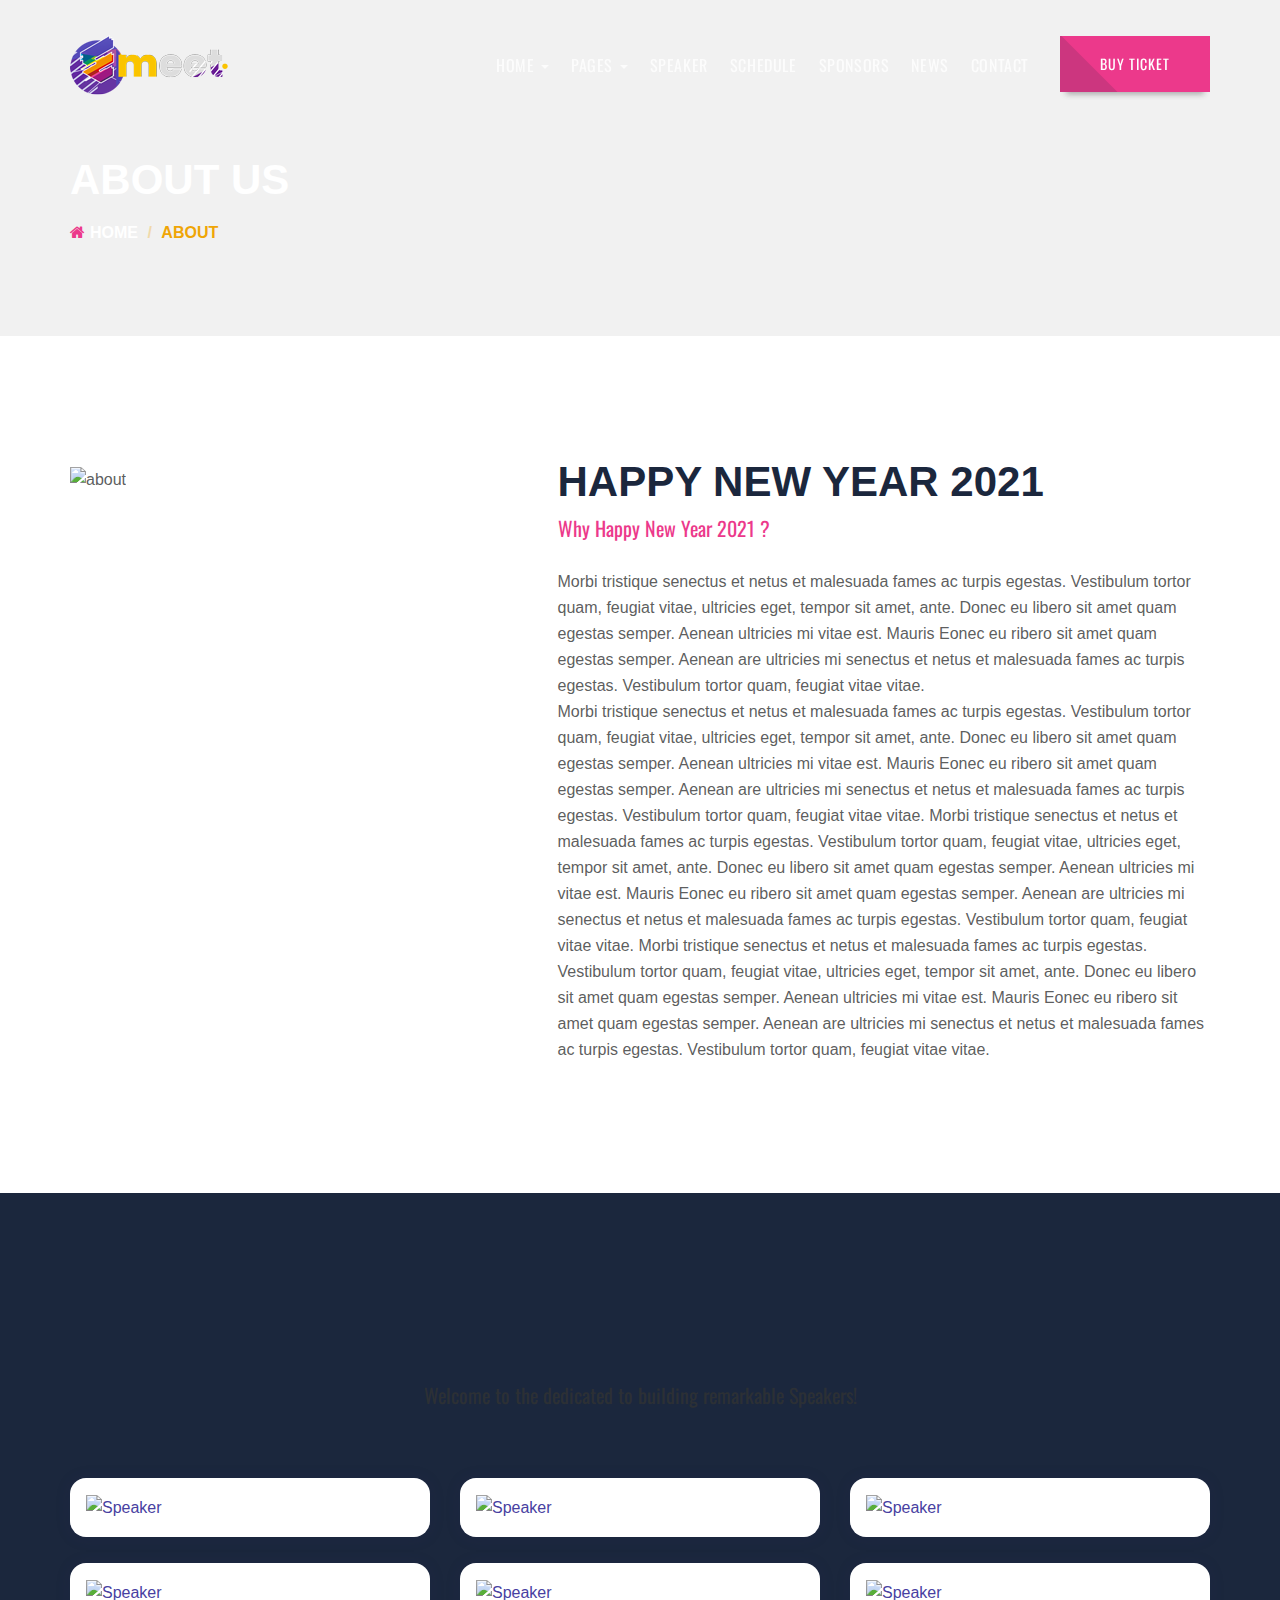
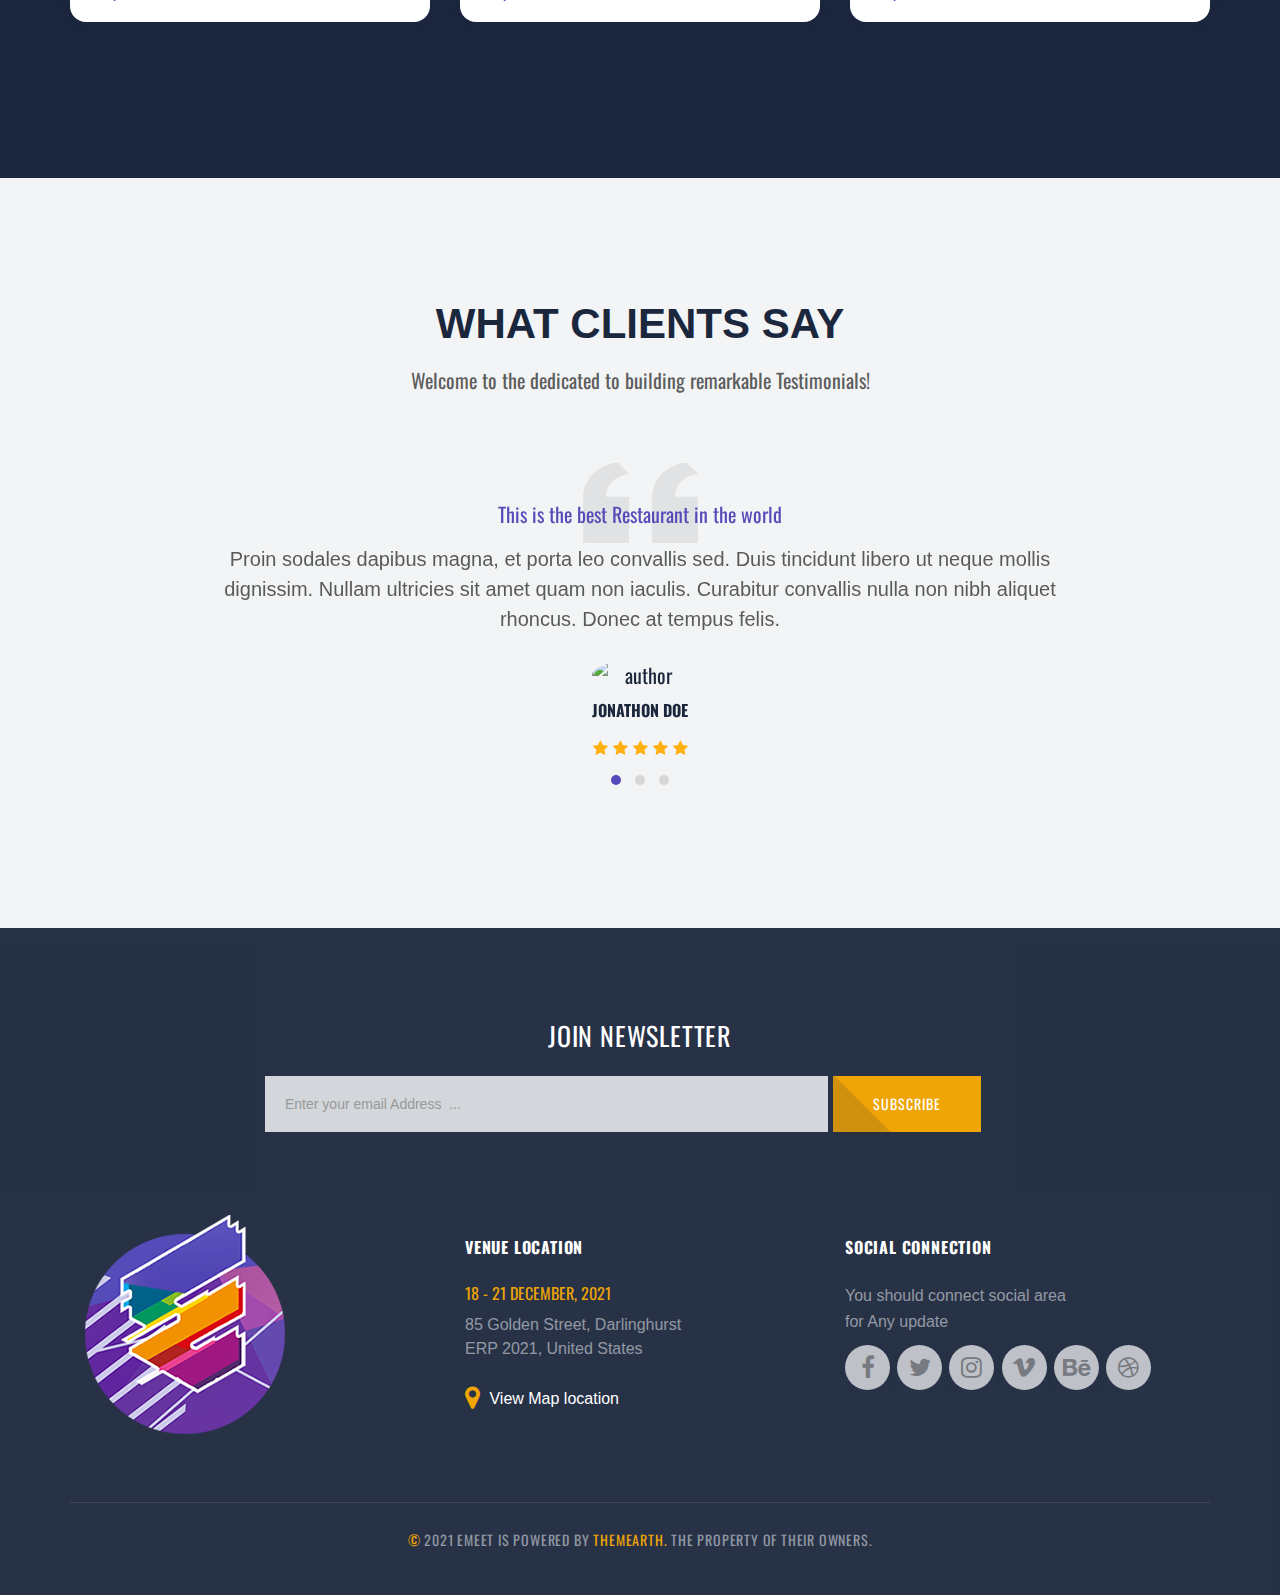
==== about.html @ 0a09602a "first commit" ====
<!doctype html>
<html class="no-js" lang="en">
<head>
    <meta http-equiv="content-type" content="text/html; charset=utf-8"/>
    <meta http-equiv="X-UA-Compatible" content="IE=edge"/>
    <meta name="viewport" content="width=device-width, initial-scale=1.0, maximum-scale=1.0, user-scalable=no"/>
    <!-- The above 3 meta tags *must* come first in the head -->

    <!-- SITE TITLE -->
    <title>Emeet</title>
    <meta name="description" content="Responsive Emeet HTML Template"/>
    <meta name="keywords" content="Bootstrap3, Event,  Conference, Meetup, Template, Responsive, HTML5"/>
    <meta name="author" content="themearth.com"/>

    <!-- twitter card starts from here, if you don't need remove this section -->
    <meta name="twitter:card" content="summary"/>
    <meta name="twitter:site" content="@yourtwitterusername"/>
    <meta name="twitter:creator" content="@yourtwitterusername"/>
    <meta name="twitter:url" content="http://yourdomain.com"/>
    <meta name="twitter:title" content="Your home page title, max 140 char"/>
    <!-- maximum 140 char -->
    <meta name="twitter:description" content="Your site description, maximum 140 char "/>
    <!-- maximum 140 char -->
    <meta name="twitter:image" content="assets/img/twittercardimg/twittercard-280-150.jpg"/>
    <!-- when you post this page url in twitter , this image will be shown -->
    <!-- twitter card ends from here -->

    <!-- facebook open graph starts from here, if you don't need then delete open graph related  -->
    <meta property="og:title" content="Your home page title"/>
    <meta property="og:url" content="http://your domain here.com"/>
    <meta property="og:locale" content="en_US"/>
    <meta property="og:site_name" content="Your site name here"/>
    <!--meta property="fb:admins" content="" /-->  <!-- use this if you have  -->
    <meta property="og:type" content="website"/>
    <meta property="og:image" content="assets/img/opengraph/fbphoto.jpg"/>
    <!-- when you post this page url in facebook , this image will be shown -->
    <!-- facebook open graph ends from here -->

    <!--  FAVICON AND TOUCH ICONS -->
    <link rel="shortcut icon" type="image/x-icon" href="assets/img/favicon.ico"/>
    <!-- this icon shows in browser toolbar -->
    <link rel="icon" type="image/x-icon" href="assets/img/favicon.ico"/>
    <!-- this icon shows in browser toolbar -->
    <link rel="apple-touch-icon" sizes="57x57" href="assets/img/favicon/apple-icon-57x57.png">
    <link rel="apple-touch-icon" sizes="60x60" href="assets/img/favicon/apple-icon-60x60.png">
    <link rel="apple-touch-icon" sizes="72x72" href="assets/img/favicon/apple-icon-72x72.png">
    <link rel="apple-touch-icon" sizes="76x76" href="assets/img/favicon/apple-icon-76x76.png">
    <link rel="apple-touch-icon" sizes="114x114" href="assets/img/favicon/apple-icon-114x114.png">
    <link rel="apple-touch-icon" sizes="120x120" href="assets/img/favicon/apple-icon-120x120.png">
    <link rel="apple-touch-icon" sizes="144x144" href="assets/img/favicon/apple-icon-144x144.png">
    <link rel="apple-touch-icon" sizes="152x152" href="assets/img/favicon/apple-icon-152x152.png">
    <link rel="apple-touch-icon" sizes="180x180" href="assets/img/favicon/apple-icon-180x180.png">
    <link rel="icon" type="image/png" sizes="192x192" href="assets/img/favicon/android-icon-192x192.png">
    <link rel="icon" type="image/png" sizes="32x32" href="assets/img/favicon/favicon-32x32.png">
    <link rel="icon" type="image/png" sizes="96x96" href="assets/img/favicon/favicon-96x96.png">
    <link rel="icon" type="image/png" sizes="16x16" href="assets/img/favicon/favicon-16x16.png">


    <!-- BOOTSTRAP CSS -->
    <link rel="stylesheet" href="assets/libs/bootstrap/css/bootstrap.min.css" media="all"/>

    <!-- FONT AWESOME -->
    <link rel="stylesheet" href="assets/libs/fontawesome/css/font-awesome.min.css" media="all"/>

    <!-- FONT AWESOME -->
    <link rel="stylesheet" href="assets/libs/maginificpopup/magnific-popup.css" media="all"/>

    <!-- Time Circle -->
    <link rel="stylesheet" href="assets/libs/timer/TimeCircles.css" media="all"/>

    <!-- OWL CAROUSEL CSS -->
    <link rel="stylesheet" href="assets/libs/owlcarousel/owl.carousel.min.css" media="all" />
    <link rel="stylesheet" href="assets/libs/owlcarousel/owl.theme.default.min.css" media="all" />

    <!-- GOOGLE FONT -->
    <link rel="stylesheet" type="text/css" href="https://fonts.googleapis.com/css?family=Oswald:400,700%7cRaleway:300,400,400i,500,600,700,900"/>

    <!-- MASTER  STYLESHEET  -->
    <link id="lgx-master-style" rel="stylesheet" href="assets/css/style-default.min.css" media="all"/>

    <!-- MODERNIZER CSS  -->
    <script src="assets/js/vendor/modernizr-2.8.3.min.js"></script>
</head>

<body class="home">

<!--[if lt IE 8]>
<p class="browserupgrade">You are using an <strong>outdated</strong> browser. Please <a href="http://browsehappy.com/">upgrade
    your browser</a> to improve your experience.</p>
<![endif]-->

<div class="lgx-container ">
<!-- ***  ADD YOUR SITE CONTENT HERE *** -->


<!--HEADER-->
<header>
    <div id="lgx-header" class="lgx-header">
        <div class="lgx-header-position lgx-header-position-white lgx-header-position-fixed "> <!--lgx-header-position-fixed lgx-header-position-white lgx-header-fixed-container lgx-header-fixed-container-gap lgx-header-position-white-->
            <div class="lgx-container"> <!--lgx-container-fluid-->
                <nav class="navbar navbar-default lgx-navbar">
                    <div class="navbar-header">
                        <button type="button" class="navbar-toggle collapsed" data-toggle="collapse" data-target="#navbar" aria-expanded="false" aria-controls="navbar">
                            <span class="sr-only">Toggle navigation</span>
                            <span class="icon-bar"></span>
                            <span class="icon-bar"></span>
                            <span class="icon-bar"></span>
                        </button>
                        <div class="lgx-logo">
                            <a href="index.html" class="lgx-scroll">
                                <img src="assets/img/logo.png" alt="Emeet Logo"/>
                            </a>
                        </div>
                    </div>
                    <div id="navbar" class="navbar-collapse collapse">
                        <div class="lgx-nav-right navbar-right">
                            <div class="lgx-cart-area">
                                <a class="lgx-btn lgx-btn-red" href="#">Buy Ticket</a>
                            </div>
                        </div>
                        <ul class="nav navbar-nav lgx-nav navbar-right">
                            <li>
                                <a href="index.html" class="dropdown-toggle active" data-toggle="dropdown" role="button" aria-haspopup="true" aria-expanded="false">Home <span class="caret"></span></a>
                                <ul class="dropdown-menu multi-level">
                                    <li><a href="index.html">Home (Default)</a></li>
                                    <li><a href="index2.html">Box Layout</a></li>
                                    <li><a href="index3.html">Home Parallax</a></li>
                                    <li><a href="index4.html">Home Four</a></li>
                                    <li><a href="index5.html">Home Typed</a></li>
                                    <li><a href="index6.html">Home Six</a></li>
                                    <li><a href="index7.html">Home Seven</a></li>
                                    <li><a href="index8.html">Home Eight</a></li>
                                    <li><a href="index9.html">Home Registration</a></li>
                                    <li><a href="index10.html">Home Registration2</a></li>
                                    <li><a href="index11.html">Home Eleven</a></li>
                                    <li><a href="index12.html">Home Twelve</a></li>
                                    <li><a href="index13.html">Home Slider</a></li>
                                    <li><a href="index14.html">Home Slider2</a></li>
                                    <li><a href="index15.html">Home Music</a></li>
                                    <li><a href="index16.html">Home Sixteen</a></li>
                                    <li><a href="index17.html">Home Christmas</a></li>
                                    <li><a href="index18.html">Home Comingsoon</a></li>
                                </ul>
                            <li>
                            <li>
                                <a href="index.html" class="dropdown-toggle active" data-toggle="dropdown" role="button" aria-haspopup="true" aria-expanded="false">Pages <span class="caret"></span></a>
                                <ul class="dropdown-menu multi-level">
                                    <li><a href="about.html">About</a></li>
                                    <li><a href="schedules.html">Schedule</a></li>
                                    <li class="dropdown-submenu">
                                        <a href="#" class="dropdown-toggle active" data-toggle="dropdown" role="button" aria-haspopup="true" aria-expanded="false">Speakers <span class="caret"></span></a>
                                        <ul class="dropdown-menu">
                                            <li><a href="speakers.html">Speakers List</a></li>
                                            <li><a href="speaker.html">Speaker Single</a></li>
                                        </ul>
                                    </li>
                                    <li><a href="sponsors.html">Sponsors List</a></li>
                                    <li><a href="registration.html">Registration</a></li>
                                    <li><a href="gallery.html">Photo Gallery</a></li>
                                    <li><a href="contact.html">Contact</a></li>
                                    <li class="dropdown-submenu">
                                        <a href="#" class="dropdown-toggle active" data-toggle="dropdown" role="button" aria-haspopup="true" aria-expanded="false">News <span class="caret"></span></a>
                                        <ul class="dropdown-menu">
                                            <li><a href="news.html">News</a></li>
                                            <li><a href="news-single.html">News Single</a></li>
                                        </ul>
                                    </li>
                                    <li><a href="contact.html">Contact</a></li>
                                    <li class="dropdown-submenu">
                                        <a href="#" class="dropdown-toggle active" data-toggle="dropdown" role="button" aria-haspopup="true" aria-expanded="false">Dropdown <span class="caret"></span></a>
                                        <ul class="dropdown-menu">
                                            <li class="dropdown-submenu">
                                                <a href="#" class="dropdown-toggle active" data-toggle="dropdown" role="button" aria-haspopup="true" aria-expanded="false">Dropdown Two<span class="caret"></span></a>
                                                <ul class="dropdown-menu">
                                                    <li><a href="#">Dropdown Three</a></li>
                                                    <li><a href="#">Dropdown Three</a></li>
                                                </ul>
                                            </li>
                                            <li><a href="#">Dropdown Two</a></li>
                                            <li><a href="#">Dropdown Two</a></li>
                                        </ul>
                                    </li>
                                </ul>
                            </li>
                            <li><a class="lgx-scroll" href="#lgx-speakers">Speaker</a></li>
                            <li><a class="lgx-scroll" href="#lgx-schedule">Schedule</a></li>
                            <li><a class="lgx-scroll" href="#lgx-sponsors">Sponsors</a></li>
                            <li><a class="lgx-scroll" href="#lgx-news">News</a></li>
                            <li><a class="lgx-scroll" href="contact.html">Contact</a></li>
                        </ul>
                    </div><!--/.nav-collapse -->
                </nav>
            </div>
            <!-- //.CONTAINER -->
        </div>
    </div>
</header>
<!--HEADER END-->



    <!--Banner Inner-->
    <section>
        <div class="lgx-banner lgx-banner-inner">
            <div class="lgx-page-inner">
                <div class="container">
                    <div class="row">
                        <div class="col-xs-12">
                            <div class="lgx-heading-area">
                                <div class="lgx-heading lgx-heading-white">
                                    <h2 class="heading">About Us</h2>
                                </div>
                                <ul class="breadcrumb">
                                    <li><a href="index.html"><i class="fa fa-home" aria-hidden="true"></i>Home</a></li>
                                    <li class="active">About</li>
                                </ul>
                            </div>
                        </div>
                    </div><!--//.ROW-->
                </div><!-- //.CONTAINER -->
            </div><!-- //.INNER -->
        </div>
    </section> <!--//.Banner Inner-->


    <main>
        <div class="lgx-page-wrapper lgx-page-wrapper-none">

            <!--ABOUT-->
            <section>
                <div id="lgx-about" class="lgx-about">
                    <div class="lgx-inner">
                        <div class="container">
                            <div class="row">
                                <div class="col-sm-12 col-md-5">
                                    <div class="lgx-about-img">
                                        <img src="assets/img/about-logo.png" alt="about">
                                    </div>
                                </div>
                                <div class="col-sm-12 col-md-7">
                                    <div class="lgx-about-content-area">
                                        <div class="lgx-heading">
                                            <h2 class="heading">Happy New Year 2021</h2>
                                            <h3 class="subheading">Why Happy New Year 2021 ?</h3>
                                        </div>
                                        <div class="lgx-about-content">
                                            <p class="text">
                                                Morbi tristique senectus et netus et malesuada fames ac turpis egestas. Vestibulum tortor quam, feugiat vitae, ultricies eget, tempor sit amet, ante. Donec eu libero sit amet quam egestas semper. Aenean ultricies mi vitae est. Mauris Eonec eu ribero sit amet quam egestas semper. Aenean are ultricies mi senectus et netus et malesuada fames ac turpis egestas. Vestibulum tortor quam, feugiat vitae vitae.
                                            </p>
                                            <p class="text">
                                                Morbi tristique senectus et netus et malesuada fames ac turpis egestas. Vestibulum tortor quam, feugiat vitae, ultricies eget, tempor sit amet, ante. Donec eu libero sit amet quam egestas semper. Aenean ultricies mi vitae est. Mauris Eonec eu ribero sit amet quam egestas semper. Aenean are ultricies mi senectus et netus et malesuada fames ac turpis egestas. Vestibulum tortor quam, feugiat vitae vitae.
                                                Morbi tristique senectus et netus et malesuada fames ac turpis egestas. Vestibulum tortor quam, feugiat vitae, ultricies eget, tempor sit amet, ante. Donec eu libero sit amet quam egestas semper. Aenean ultricies mi vitae est. Mauris Eonec eu ribero sit amet quam egestas semper. Aenean are ultricies mi senectus et netus et malesuada fames ac turpis egestas. Vestibulum tortor quam, feugiat vitae vitae.
                                                Morbi tristique senectus et netus et malesuada fames ac turpis egestas. Vestibulum tortor quam, feugiat vitae, ultricies eget, tempor sit amet, ante. Donec eu libero sit amet quam egestas semper. Aenean ultricies mi vitae est. Mauris Eonec eu ribero sit amet quam egestas semper. Aenean are ultricies mi senectus et netus et malesuada fames ac turpis egestas. Vestibulum tortor quam, feugiat vitae vitae.
                                            </p>
                                        </div>
                                    </div>
                                </div>
                            </div>
                        </div><!-- //.CONTAINER -->
                    </div><!-- //.INNER -->
                </div>
            </section>
            <!--ABOUT END-->

            <!--SPEAKERS-->
            <section>
                <div id="lgx-speakers" class="lgx-speakers">
                    <div class="lgx-inner">
                        <div class="container">
                            <div class="row">
                                <div class="col-xs-12">
                                    <div class="lgx-heading">
                                        <h2 class="heading">Meet Our Experience Staff</h2>
                                        <h3 class="subheading">Welcome to the dedicated to building remarkable Speakers!</h3>
                                    </div>
                                </div>
                            </div>
                            <!--//.ROW-->
                            <div class="row">
                                <div class="col-xs-12 col-sm-6 col-md-4">
                                    <div class="lgx-single-speaker">
                                        <figure>
                                            <a class="profile-img" href="speakers.html"><img src="http://placehold.it/800x860" alt="Speaker"/></a>
                                            <figcaption>
                                                <div class="social-group">
                                                    <a class="sp-tw" href="#"><i class="fa fa-twitter"></i></a>
                                                    <a class="sp-fb" href="#"><i class="fa fa-facebook"></i></a>
                                                    <a class="sp-insta" href="#"><i class="fa fa-instagram"></i></a>
                                                    <a class="sp-in" href="#"><i class="fa fa-linkedin"></i></a>
                                                </div>
                                                <div class="speaker-info">
                                                    <h3 class="title"><a href="speaker.html">Jonathon Doe</a></h3>
                                                    <h4 class="subtitle">Ceo of LogicHunt</h4>
                                                </div>
                                            </figcaption>
                                        </figure>
                                    </div>
                                </div>
                                <div class="col-xs-12 col-sm-6 col-md-4">
                                    <div class="lgx-single-speaker">
                                        <figure>
                                            <a class="profile-img" href="speakers.html"><img src="http://placehold.it/800x860" alt="Speaker"/></a>
                                            <figcaption>
                                                <div class="social-group">
                                                    <a class="sp-tw" href="#"><i class="fa fa-twitter"></i></a>
                                                    <a class="sp-fb" href="#"><i class="fa fa-facebook"></i></a>
                                                    <a class="sp-insta" href="#"><i class="fa fa-instagram"></i></a>
                                                    <a class="sp-in" href="#"><i class="fa fa-linkedin"></i></a>
                                                </div>
                                                <div class="speaker-info">
                                                    <h3 class="title"><a href="speaker.html">Jonathon Doe</a></h3>
                                                    <h4 class="subtitle">Ceo of LogicHunt</h4>
                                                </div>
                                            </figcaption>
                                        </figure>
                                    </div>
                                </div>
                                <div class="col-xs-12 col-sm-6 col-md-4">
                                    <div class="lgx-single-speaker">
                                        <figure>
                                            <a class="profile-img" href="speakers.html"><img src="http://placehold.it/800x860" alt="Speaker"/></a>
                                            <figcaption>
                                                <div class="social-group">
                                                    <a class="sp-tw" href="#"><i class="fa fa-twitter"></i></a>
                                                    <a class="sp-fb" href="#"><i class="fa fa-facebook"></i></a>
                                                    <a class="sp-insta" href="#"><i class="fa fa-instagram"></i></a>
                                                    <a class="sp-in" href="#"><i class="fa fa-linkedin"></i></a>
                                                </div>
                                                <div class="speaker-info">
                                                    <h3 class="title"><a href="speaker.html">Jonathon Doe</a></h3>
                                                    <h4 class="subtitle">Ceo of LogicHunt</h4>
                                                </div>
                                            </figcaption>
                                        </figure>
                                    </div>
                                </div>
                                <div class="col-xs-12 col-sm-6 col-md-4">
                                    <div class="lgx-single-speaker">
                                        <figure>
                                            <a class="profile-img" href="speakers.html"><img src="http://placehold.it/800x860" alt="Speaker"/></a>
                                            <figcaption>
                                                <div class="social-group">
                                                    <a class="sp-tw" href="#"><i class="fa fa-twitter"></i></a>
                                                    <a class="sp-fb" href="#"><i class="fa fa-facebook"></i></a>
                                                    <a class="sp-insta" href="#"><i class="fa fa-instagram"></i></a>
                                                    <a class="sp-in" href="#"><i class="fa fa-linkedin"></i></a>
                                                </div>
                                                <div class="speaker-info">
                                                    <h3 class="title"><a href="speaker.html">Jonathon Doe</a></h3>
                                                    <h4 class="subtitle">Ceo of LogicHunt</h4>
                                                </div>
                                            </figcaption>
                                        </figure>
                                    </div>
                                </div>
                                <div class="col-xs-12 col-sm-6 col-md-4">
                                    <div class="lgx-single-speaker">
                                        <figure>
                                            <a class="profile-img" href="speakers.html"><img src="http://placehold.it/800x860" alt="Speaker"/></a>
                                            <figcaption>
                                                <div class="social-group">
                                                    <a class="sp-tw" href="#"><i class="fa fa-twitter"></i></a>
                                                    <a class="sp-fb" href="#"><i class="fa fa-facebook"></i></a>
                                                    <a class="sp-insta" href="#"><i class="fa fa-instagram"></i></a>
                                                    <a class="sp-in" href="#"><i class="fa fa-linkedin"></i></a>
                                                </div>
                                                <div class="speaker-info">
                                                    <h3 class="title"><a href="speaker.html">Jonathon Doe</a></h3>
                                                    <h4 class="subtitle">Ceo of LogicHunt</h4>
                                                </div>
                                            </figcaption>
                                        </figure>
                                    </div>
                                </div>
                                <div class="col-xs-12 col-sm-6 col-md-4">
                                    <div class="lgx-single-speaker">
                                        <figure>
                                            <a class="profile-img" href="speakers.html"><img src="http://placehold.it/800x860" alt="Speaker"/></a>
                                            <figcaption>
                                                <div class="social-group">
                                                    <a class="sp-tw" href="#"><i class="fa fa-twitter"></i></a>
                                                    <a class="sp-fb" href="#"><i class="fa fa-facebook"></i></a>
                                                    <a class="sp-insta" href="#"><i class="fa fa-instagram"></i></a>
                                                    <a class="sp-in" href="#"><i class="fa fa-linkedin"></i></a>
                                                </div>
                                                <div class="speaker-info">
                                                    <h3 class="title"><a href="speaker.html">Jonathon Doe</a></h3>
                                                    <h4 class="subtitle">Ceo of LogicHunt</h4>
                                                </div>
                                            </figcaption>
                                        </figure>
                                    </div>
                                </div>
                            </div>
                            <!--//.ROW-->
                        </div>
                        <!-- //.CONTAINER -->
                    </div>
                    <!-- //.INNER -->
                </div>
            </section>
            <!--SPEAKERS END-->

            <!--TESTIMONIALS -->
            <section>
                <div id="lgx-testimonial" class="lgx-testimonial">
                    <div class="lgx-inner">
                        <div class="container">
                            <div class="row">
                                <div class="col-xs-12">
                                    <div class="lgx-heading">
                                        <h2 class="heading">What Clients Say</h2>
                                        <h3 class="subheading">Welcome to the dedicated to building remarkable Testimonials!</h3>
                                    </div>
                                </div>
                            </div>
                            <!--//.ROW-->
                            <div class="row">
                                <div id="lgx-owltestimonial" class="lgx-owltestimonial lgx-owlnews">

                                    <div class="item">
                                        <!--Testimonial-single-->
                                        <blockquote class="lgx-testi-single">
                                            <p><span>This is the best Restaurant in the world</span> Proin sodales dapibus magna, et porta leo convallis sed. Duis tincidunt libero ut neque mollis dignissim. Nullam ultricies sit amet quam non iaculis. Curabitur convallis nulla non nibh aliquet rhoncus. Donec at tempus felis.</p>
                                            <div class="author">
                                                <img src="http://placehold.it/83x83" alt="author">
                                                <h4 class="title"><a href="#"></a>Jonathon Doe</h4>
                                                <div class="rate">
                                                    <i class="fa fa-star active"></i>
                                                    <i class="fa fa-star active"></i>
                                                    <i class="fa fa-star active"></i>
                                                    <i class="fa fa-star active"></i>
                                                    <i class="fa fa-star"></i>
                                                </div>
                                            </div>
                                        </blockquote> <!--//.Testimonial-single-->
                                    </div> <!--//.Item-->
                                    <div class="item">
                                        <!--Testimonial-single-->
                                        <blockquote class="lgx-testi-single">
                                            <p><span>This is the best Restaurant in the world</span> Proin sodales dapibus magna, et porta leo convallis sed. Duis tincidunt libero ut neque mollis dignissim. Nullam ultricies sit amet quam non iaculis. Curabitur convallis nulla non nibh aliquet rhoncus. Donec at tempus felis.</p>
                                            <div class="author">
                                                <img src="http://placehold.it/83x83" alt="author">
                                                <h4 class="title"><a href="#"></a>Jonathon Doe</h4>
                                                <div class="rate">
                                                    <i class="fa fa-star active"></i>
                                                    <i class="fa fa-star active"></i>
                                                    <i class="fa fa-star active"></i>
                                                    <i class="fa fa-star active"></i>
                                                    <i class="fa fa-star"></i>
                                                </div>
                                            </div>
                                        </blockquote> <!--//.Testimonial-single-->
                                    </div> <!--//.Item-->
                                    <div class="item">
                                        <!--Testimonial-single-->
                                        <blockquote class="lgx-testi-single">
                                            <p><span>This is the best Restaurant in the world</span> Proin sodales dapibus magna, et porta leo convallis sed. Duis tincidunt libero ut neque mollis dignissim. Nullam ultricies sit amet quam non iaculis. Curabitur convallis nulla non nibh aliquet rhoncus. Donec at tempus felis.</p>
                                            <div class="author">
                                                <img src="http://placehold.it/83x83" alt="author">
                                                <h4 class="title"><a href="#"></a>Jonathon Doe</h4>
                                                <div class="rate">
                                                    <i class="fa fa-star active"></i>
                                                    <i class="fa fa-star active"></i>
                                                    <i class="fa fa-star active"></i>
                                                    <i class="fa fa-star active"></i>
                                                    <i class="fa fa-star"></i>
                                                </div>
                                            </div>
                                        </blockquote> <!--//.Testimonial-single-->
                                    </div> <!--//.Item-->
                                </div><!--l//#lgx-OWL NEWS-->
                            </div>
                        </div><!-- //.CONTAINER -->
                    </div><!-- //.INNER -->
                </div>
            </section>
            <!--TESTIMONIALS END-->
        </div>
    </main>




<!--FOOTER-->
<footer>
    <div id="lgx-footer" class="lgx-footer lgx-footer-black"> <!--lgx-footer-black-->
        <div class="lgx-inner-footer">
            <div class="lgx-subscriber-area ">
                <div class="container">
                    <div class="lgx-subscriber-inner">  <!--lgx-subscriber-inner-indiv-->
                        <h3 class="subscriber-title">Join Newsletter</h3>
                        <form class="lgx-subscribe-form" >
                            <div class="form-group form-group-email">
                                <input type="email" id="subscribe" placeholder="Enter your email Address  ..." class="form-control lgx-input-form form-control"  />
                            </div>
                            <div class="form-group form-group-submit">
                                <button type="submit" name="lgx-submit" id="lgx-submit" class="lgx-btn lgx-submit"><span>Subscribe</span></button>
                            </div>
                        </form> <!--//.SUBSCRIBE-->
                    </div>
                </div>
            </div>
            <div class="container">
                <div class="lgx-footer-area">
                    <div class="lgx-footer-single">
                        <a class="logo" href="index.html"><img src="assets/img/footer-logo.png" alt="Logo"></a>
                    </div> <!--//footer-area-->
                    <div class="lgx-footer-single">
                        <h3 class="footer-title">Venue Location </h3>
                        <h4 class="date">
                            18 - 21 December, 2021
                        </h4>
                        <address>
                            85 Golden Street, Darlinghurst <br>
                            ERP 2021, United States
                        </address>
                        <a id="myModalLabel2" data-toggle="modal" data-target="#lgx-modal-map" class="map-link" href="#"><i class="fa fa-map-marker" aria-hidden="true"></i> View Map location</a>
                    </div>
                    <div class="lgx-footer-single">
                        <h3 class="footer-title">Social Connection</h3>
                        <p class="text">
                            You should connect social area <br> for Any update
                        </p>
                        <ul class="list-inline lgx-social-footer">
                            <li><a href="#"><i class="fa fa-facebook" aria-hidden="true"></i></a></li>
                            <li><a href="#"><i class="fa fa-twitter" aria-hidden="true"></i></a></li>
                            <li><a href="#"><i class="fa fa-instagram" aria-hidden="true"></i></a></li>
                            <li><a href="#"><i class="fa fa-vimeo" aria-hidden="true"></i></a></li>
                            <li><a href="#"><i class="fa fa-behance" aria-hidden="true"></i></a></li>
                            <li><a href="#"><i class="fa fa-dribbble" aria-hidden="true"></i></a></li>
                        </ul>
                    </div>
                    <!--<div class="lgx-footer-single">
                        <h2 class="footer-title">Instagram Feed</h2>
                        <div id="instafeed">
                        </div>
                    </div>-->
                </div>
                <!-- Modal-->
                <div id="lgx-modal-map" class="modal fade lgx-modal">
                    <div class="modal-dialog">
                        <div class="modal-content">
                            <div class="modal-header">
                                <button type="button" class="close" data-dismiss="modal" aria-hidden="true">×</button>
                            </div>
                            <div class="modal-body">
                                <div class="lgxmapcanvas map-canvas-default" id="map_canvas"> </div>
                            </div>
                        </div>
                    </div>
                </div> <!-- //.Modal-->

                <div class="lgx-footer-bottom">
                    <div class="lgx-copyright">
                        <p> <span>©</span> 2021 Emeet is powered by <a href="http://www.themearth.com/">themearth.</a> The property of their owners.</p>
                    </div>
                </div>

            </div>
            <!-- //.CONTAINER -->
        </div>
        <!-- //.footer Middle -->
    </div>
</footer>
<!--FOOTER END-->


</div>
<!--//.LGX SITE CONTAINER-->
<!-- *** ADD YOUR SITE SCRIPT HERE *** -->
<!-- JQUERY  -->
<script src="assets/js/vendor/jquery-1.12.4.min.js"></script>

<!-- BOOTSTRAP JS  -->
<script src="assets/libs/bootstrap/js/bootstrap.min.js"></script>

<!-- Smooth Scroll  -->
<script src="assets/libs/jquery.smooth-scroll.js"></script>

<!-- SKILLS SCRIPT  -->
<script src="assets/libs/jquery.validate.js"></script>

<!-- if load google maps then load this api, change api key as it may expire for limit cross as this is provided with any theme -->
<script type="text/javascript" src="https://maps.googleapis.com/maps/api/js?key=AIzaSyDQvRGGtL6OrpP5xVMxq_0NgiMiRhm3ycI"></script>

<!-- CUSTOM GOOGLE MAP -->
<script type="text/javascript" src="assets/libs/gmap/jquery.googlemap.js"></script>

<!-- adding magnific popup js library -->
<script type="text/javascript" src="assets/libs/maginificpopup/jquery.magnific-popup.min.js"></script>

<!-- Owl Carousel  -->
<script src="assets/libs/owlcarousel/owl.carousel.min.js"></script>

<!-- COUNTDOWN   -->
<script src="assets/libs/countdown.js"></script>
<script src="assets/libs/timer/TimeCircles.js"></script>

<!-- Counter JS -->
<script src="assets/libs/waypoints.min.js"></script>
<script src="assets/libs/counterup/jquery.counterup.min.js"></script>

<!-- SMOTH SCROLL -->
<script src="assets/libs/jquery.smooth-scroll.min.js"></script>
<script src="assets/libs/jquery.easing.min.js"></script>

<!-- type js -->
<script src="assets/libs/typed/typed.min.js"></script>

<!-- header parallax js -->
<script src="assets/libs/header-parallax.js"></script>

<!-- instafeed js -->

<script src="assets/libs/instafeed.min.js"></script>

<!-- CUSTOM SCRIPT  -->
<script src="assets/js/custom.script.js"></script>







</body>
</html>
---- assets/libs/timer/TimeCircles.css ----
/**
 *	This element is created inside your target element
 *	It is used so that your own element will not need to be altered
 **/
.time_circles {
    position: relative;
    width: 100%;
    height: 100%;
}

/**
 *	This is all the elements used to house all text used
 * in time circles
 **/
.time_circles > div {
    position: absolute;
    text-align: center;
}

/**
 *	Titles (Days, Hours, etc)
 **/
.time_circles > div > h4 {
    margin: 0px;
    padding: 0px;
    text-align: center;
    text-transform: uppercase;
    font-family: 'Century Gothic', Arial;
}

/**
 *	Time numbers, ie: 12
 **/
.time_circles > div > span {
    display: block;
    width: 100%;
    text-align: center;
    font-family: 'Century Gothic', Arial;
    font-size: 300%;
    margin-top: 0.4em;
    font-weight: bold;
}
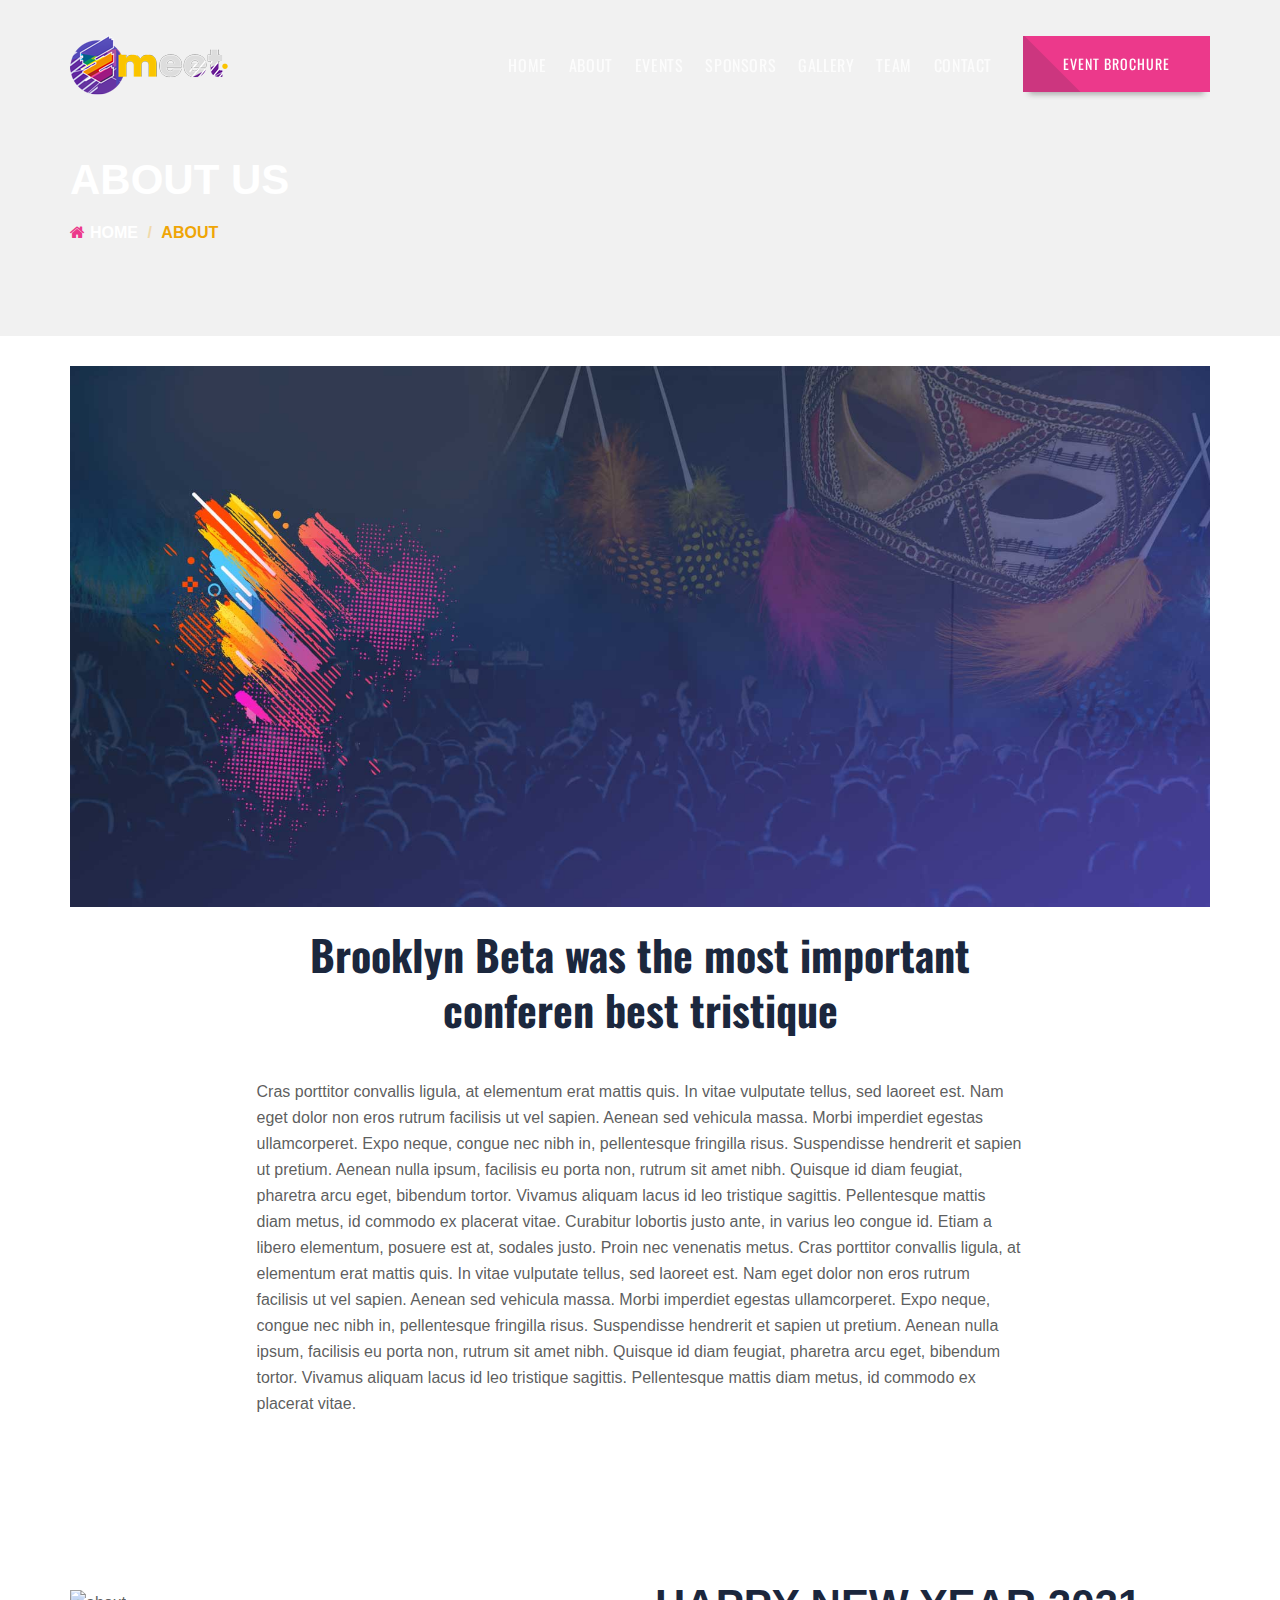
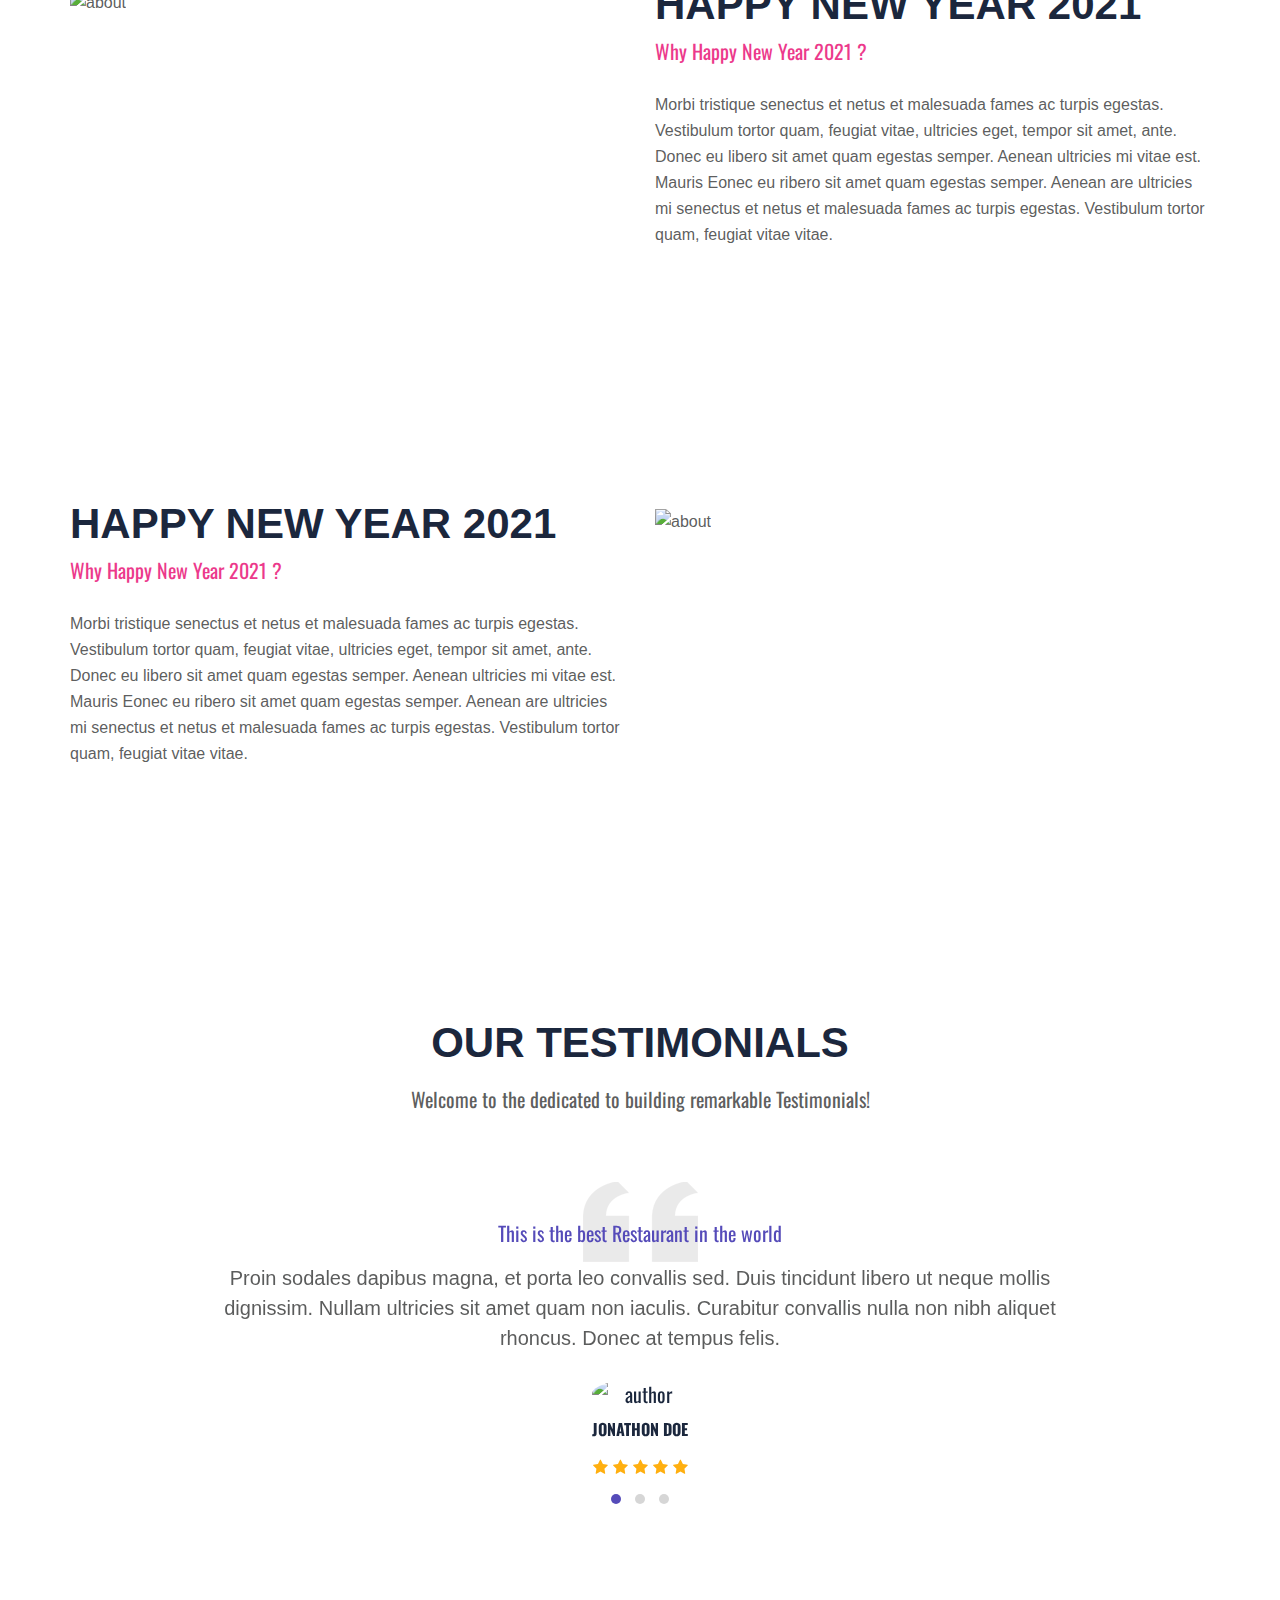
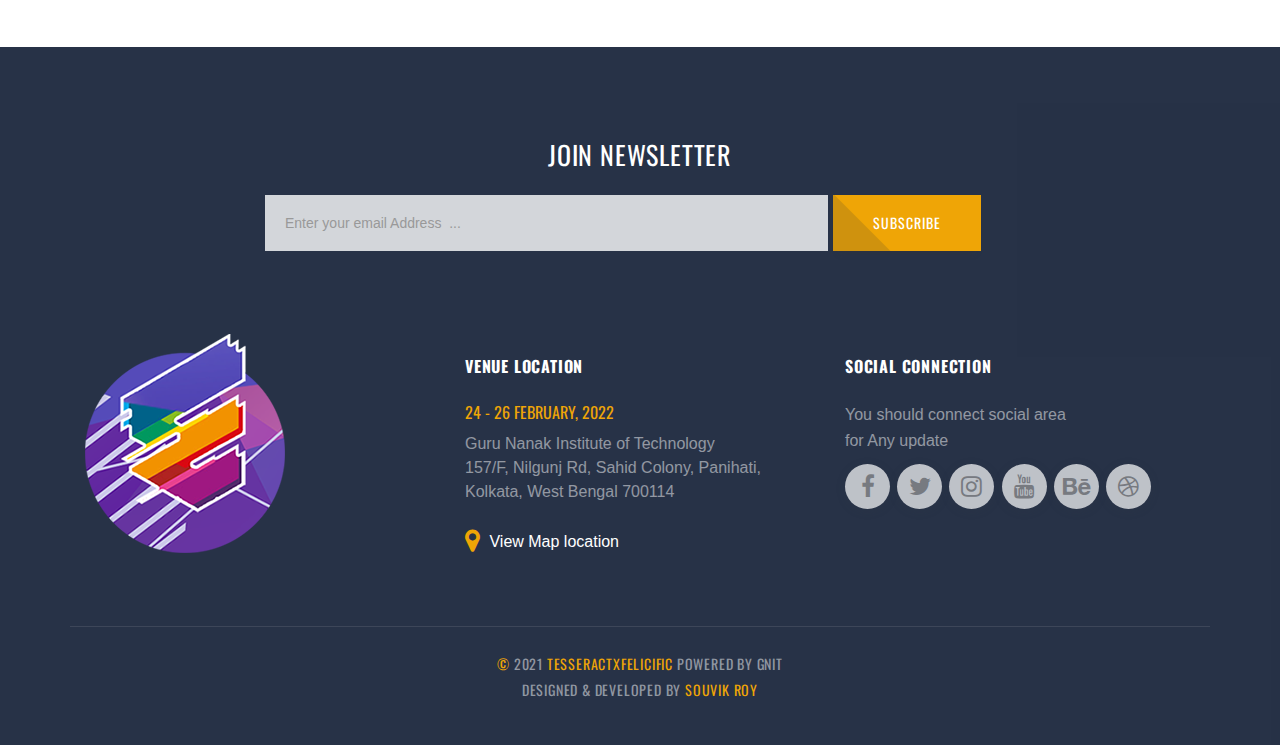
==== commit d3272257: "complete structure updated" ====
--- a/about.html
+++ b/about.html
@@ -1,45 +1,45 @@
 <!doctype html>
 <html class="no-js" lang="en">
+
 <head>
-    <meta http-equiv="content-type" content="text/html; charset=utf-8"/>
-    <meta http-equiv="X-UA-Compatible" content="IE=edge"/>
-    <meta name="viewport" content="width=device-width, initial-scale=1.0, maximum-scale=1.0, user-scalable=no"/>
+    <meta http-equiv="content-type" content="text/html; charset=utf-8" />
+    <meta http-equiv="X-UA-Compatible" content="IE=edge" />
+    <meta name="viewport" content="width=device-width, initial-scale=1.0, maximum-scale=1.0, user-scalable=no" />
     <!-- The above 3 meta tags *must* come first in the head -->
 
     <!-- SITE TITLE -->
-    <title>Emeet</title>
-    <meta name="description" content="Responsive Emeet HTML Template"/>
-    <meta name="keywords" content="Bootstrap3, Event,  Conference, Meetup, Template, Responsive, HTML5"/>
-    <meta name="author" content="themearth.com"/>
+    <title>TESSERACTxFELICIFIC</title>
+
 
     <!-- twitter card starts from here, if you don't need remove this section -->
-    <meta name="twitter:card" content="summary"/>
-    <meta name="twitter:site" content="@yourtwitterusername"/>
-    <meta name="twitter:creator" content="@yourtwitterusername"/>
-    <meta name="twitter:url" content="http://yourdomain.com"/>
-    <meta name="twitter:title" content="Your home page title, max 140 char"/>
+    <meta name="twitter:card" content="summary" />
+    <meta name="twitter:site" content="@yourtwitterusername" />
+    <meta name="twitter:creator" content="@yourtwitterusername" />
+    <meta name="twitter:url" content="http://yourdomain.com" />
+    <meta name="twitter:title" content="Your home page title, max 140 char" />
     <!-- maximum 140 char -->
-    <meta name="twitter:description" content="Your site description, maximum 140 char "/>
+    <meta name="twitter:description" content="Your site description, maximum 140 char " />
     <!-- maximum 140 char -->
-    <meta name="twitter:image" content="assets/img/twittercardimg/twittercard-280-150.jpg"/>
+    <meta name="twitter:image" content="assets/img/twittercardimg/twittercard-280-150.jpg" />
     <!-- when you post this page url in twitter , this image will be shown -->
     <!-- twitter card ends from here -->
 
     <!-- facebook open graph starts from here, if you don't need then delete open graph related  -->
-    <meta property="og:title" content="Your home page title"/>
-    <meta property="og:url" content="http://your domain here.com"/>
-    <meta property="og:locale" content="en_US"/>
-    <meta property="og:site_name" content="Your site name here"/>
-    <!--meta property="fb:admins" content="" /-->  <!-- use this if you have  -->
-    <meta property="og:type" content="website"/>
-    <meta property="og:image" content="assets/img/opengraph/fbphoto.jpg"/>
+    <meta property="og:title" content="Your home page title" />
+    <meta property="og:url" content="http://your domain here.com" />
+    <meta property="og:locale" content="en_US" />
+    <meta property="og:site_name" content="Your site name here" />
+    <!--meta property="fb:admins" content="" /-->
+    <!-- use this if you have  -->
+    <meta property="og:type" content="website" />
+    <meta property="og:image" content="assets/img/opengraph/fbphoto.jpg" />
     <!-- when you post this page url in facebook , this image will be shown -->
     <!-- facebook open graph ends from here -->
 
     <!--  FAVICON AND TOUCH ICONS -->
-    <link rel="shortcut icon" type="image/x-icon" href="assets/img/favicon.ico"/>
+    <link rel="shortcut icon" type="image/x-icon" href="assets/img/favicon.ico" />
     <!-- this icon shows in browser toolbar -->
-    <link rel="icon" type="image/x-icon" href="assets/img/favicon.ico"/>
+    <link rel="icon" type="image/x-icon" href="assets/img/favicon.ico" />
     <!-- this icon shows in browser toolbar -->
     <link rel="apple-touch-icon" sizes="57x57" href="assets/img/favicon/apple-icon-57x57.png">
     <link rel="apple-touch-icon" sizes="60x60" href="assets/img/favicon/apple-icon-60x60.png">
@@ -57,26 +57,27 @@
 
 
     <!-- BOOTSTRAP CSS -->
-    <link rel="stylesheet" href="assets/libs/bootstrap/css/bootstrap.min.css" media="all"/>
+    <link rel="stylesheet" href="assets/libs/bootstrap/css/bootstrap.min.css" media="all" />
 
     <!-- FONT AWESOME -->
-    <link rel="stylesheet" href="assets/libs/fontawesome/css/font-awesome.min.css" media="all"/>
+    <link rel="stylesheet" href="assets/libs/fontawesome/css/font-awesome.min.css" media="all" />
 
     <!-- FONT AWESOME -->
-    <link rel="stylesheet" href="assets/libs/maginificpopup/magnific-popup.css" media="all"/>
+    <link rel="stylesheet" href="assets/libs/maginificpopup/magnific-popup.css" media="all" />
 
     <!-- Time Circle -->
-    <link rel="stylesheet" href="assets/libs/timer/TimeCircles.css" media="all"/>
+    <link rel="stylesheet" href="assets/libs/timer/TimeCircles.css" media="all" />
 
     <!-- OWL CAROUSEL CSS -->
     <link rel="stylesheet" href="assets/libs/owlcarousel/owl.carousel.min.css" media="all" />
     <link rel="stylesheet" href="assets/libs/owlcarousel/owl.theme.default.min.css" media="all" />
 
     <!-- GOOGLE FONT -->
-    <link rel="stylesheet" type="text/css" href="https://fonts.googleapis.com/css?family=Oswald:400,700%7cRaleway:300,400,400i,500,600,700,900"/>
+    <link rel="stylesheet" type="text/css"
+        href="https://fonts.googleapis.com/css?family=Oswald:400,700%7cRaleway:300,400,400i,500,600,700,900" />
 
     <!-- MASTER  STYLESHEET  -->
-    <link id="lgx-master-style" rel="stylesheet" href="assets/css/style-default.min.css" media="all"/>
+    <link id="lgx-master-style" rel="stylesheet" href="assets/css/style-default.min.css" media="all" />
 
     <!-- MODERNIZER CSS  -->
     <script src="assets/js/vendor/modernizr-2.8.3.min.js"></script>
@@ -84,539 +85,484 @@
 
 <body class="home">
 
-<!--[if lt IE 8]>
+    <!--[if lt IE 8]>
 <p class="browserupgrade">You are using an <strong>outdated</strong> browser. Please <a href="http://browsehappy.com/">upgrade
     your browser</a> to improve your experience.</p>
 <![endif]-->
 
-<div class="lgx-container ">
-<!-- ***  ADD YOUR SITE CONTENT HERE *** -->
-
-
-<!--HEADER-->
-<header>
-    <div id="lgx-header" class="lgx-header">
-        <div class="lgx-header-position lgx-header-position-white lgx-header-position-fixed "> <!--lgx-header-position-fixed lgx-header-position-white lgx-header-fixed-container lgx-header-fixed-container-gap lgx-header-position-white-->
-            <div class="lgx-container"> <!--lgx-container-fluid-->
-                <nav class="navbar navbar-default lgx-navbar">
-                    <div class="navbar-header">
-                        <button type="button" class="navbar-toggle collapsed" data-toggle="collapse" data-target="#navbar" aria-expanded="false" aria-controls="navbar">
-                            <span class="sr-only">Toggle navigation</span>
-                            <span class="icon-bar"></span>
-                            <span class="icon-bar"></span>
-                            <span class="icon-bar"></span>
-                        </button>
-                        <div class="lgx-logo">
-                            <a href="index.html" class="lgx-scroll">
-                                <img src="assets/img/logo.png" alt="Emeet Logo"/>
-                            </a>
+    <div class="lgx-container ">
+        <!-- ***  ADD YOUR SITE CONTENT HERE *** -->
+
+
+        <!--HEADER-->
+        <header>
+            <div id="lgx-header" class="lgx-header">
+                <div class="lgx-header-position lgx-header-position-white lgx-header-position-fixed ">
+                    <!--lgx-header-position-fixed lgx-header-position-white lgx-header-fixed-container lgx-header-fixed-container-gap lgx-header-position-white-->
+                    <div class="lgx-container">
+                        <!--lgx-container-fluid-->
+                        <nav class="navbar navbar-default lgx-navbar">
+                            <div class="navbar-header">
+                                <button type="button" class="navbar-toggle collapsed" data-toggle="collapse"
+                                    data-target="#navbar" aria-expanded="false" aria-controls="navbar">
+                                    <span class="sr-only">Toggle navigation</span>
+                                    <span class="icon-bar"></span>
+                                    <span class="icon-bar"></span>
+                                    <span class="icon-bar"></span>
+                                </button>
+                                <div class="lgx-logo">
+                                    <a href="index.html" class="lgx-scroll">
+                                        <img src="assets/img/logo.png" alt="Emeet Logo" />
+                                    </a>
+                                </div>
+                            </div>
+                            <div id="navbar" class="navbar-collapse collapse">
+                                <div class="lgx-nav-right navbar-right">
+                                    <div class="lgx-cart-area">
+                                        <a class="lgx-btn lgx-btn-red" href="#">Event Brochure</a>
+                                    </div>
+                                </div>
+                                <ul class="nav navbar-nav lgx-nav navbar-right">
+                                    <li><a class="lgx-scroll" href="index.html">Home</a></li>
+                                    <li><a class="lgx-scroll" href="#lgx-about">About</a></li>
+                                    <li><a class="lgx-scroll" href="events.html">Events</a></li>
+                                    <li><a class="lgx-scroll" href="sponsors.html">Sponsors</a></li>
+                                    <li><a class="lgx-scroll" href="gallery.html">Gallery</a></li>
+                                    <li><a class="lgx-scroll" href="team.html">Team</a></li>
+                                    <li><a class="lgx-scroll" href="#">Contact</a></li>
+                                </ul>
+                            </div>
+                            <!--/.nav-collapse -->
+                        </nav>
+                    </div>
+                    <!-- //.CONTAINER -->
+                </div>
+            </div>
+        </header>
+        <!--HEADER END-->
+
+
+
+        <!--Banner Inner-->
+        <section>
+            <div class="lgx-banner lgx-banner-inner">
+                <div class="lgx-page-inner">
+                    <div class="container">
+                        <div class="row">
+                            <div class="col-xs-12">
+                                <div class="lgx-heading-area">
+                                    <div class="lgx-heading lgx-heading-white">
+                                        <h2 class="heading">About Us</h2>
+                                    </div>
+                                    <ul class="breadcrumb">
+                                        <li><a href="index.html"><i class="fa fa-home" aria-hidden="true"></i>Home</a>
+                                        </li>
+                                        <li class="active">About</li>
+                                    </ul>
+                                </div>
+                            </div>
+                        </div>
+                        <!--//.ROW-->
+                    </div><!-- //.CONTAINER -->
+                </div><!-- //.INNER -->
+            </div>
+        </section>
+        <!--//.Banner Inner-->
+
+
+        <main>
+
+            <div class="lgx-post-wrapper">
+                <!--News-->
+                <section>
+                    <div class="container">
+                        <div class="row">
+                            <div class="col-xs-12">
+                                <article>
+                                    <header>
+                                        <figure class="img_figure">
+                                            <img src="assets/img/background02.jpg" alt="New" />
+                                        </figure>
+                                        <div class="text-area">
+
+                                            <h1 class="title">Brooklyn Beta was the most important conferen best
+                                                tristique</h1>
+                                        </div>
+                                    </header>
+                                    <section>
+                                        <p>
+                                            Cras porttitor convallis ligula, at elementum erat mattis quis. In vitae
+                                            vulputate tellus, sed laoreet est. Nam eget
+                                            dolor non eros rutrum facilisis ut vel sapien. Aenean sed vehicula massa.
+                                            Morbi imperdiet egestas ullamcorperet.
+                                            Expo neque, congue nec nibh in, pellentesque fringilla risus. Suspendisse
+                                            hendrerit et sapien ut pretium. Aenean
+                                            nulla ipsum, facilisis eu porta non, rutrum sit amet nibh. Quisque id diam
+                                            feugiat, pharetra arcu eget, bibendum
+                                            tortor. Vivamus aliquam lacus id leo tristique sagittis. Pellentesque mattis
+                                            diam metus, id commodo ex placerat
+                                            vitae. Curabitur lobortis justo ante, in varius leo congue id. Etiam a
+                                            libero elementum, posuere est at, sodales
+                                            justo. Proin nec venenatis metus. Cras porttitor convallis ligula, at
+                                            elementum erat mattis quis. In vitae vulputate
+                                            tellus, sed laoreet est. Nam eget dolor non eros rutrum facilisis ut vel
+                                            sapien. Aenean sed vehicula massa. Morbi
+                                            imperdiet egestas ullamcorperet. Expo neque, congue nec nibh in,
+                                            pellentesque fringilla risus. Suspendisse
+                                            hendrerit et sapien ut pretium. Aenean nulla ipsum, facilisis eu porta non,
+                                            rutrum sit amet nibh. Quisque id diam
+                                            feugiat, pharetra arcu eget, bibendum tortor. Vivamus aliquam lacus id leo
+                                            tristique sagittis. Pellentesque mattis
+                                            diam metus, id commodo ex placerat vitae.
+                                        </p>
+
+
+
+                                    </section>
+
+                                </article>
+                            </div>
+                        </div>
+                    </div><!-- //.CONTAINER -->
+                </section>
+                <!--News END-->
+            </div>
+
+            <div class="lgx-page-wrapper lgx-page-wrapper-none">
+
+                <!--ABOUT-->
+                <section>
+                    <div id="lgx-about" class="lgx-about">
+                        <div class="lgx-inner">
+                            <div class="container">
+                                <div class="row">
+                                    <div class="col-sm-12 col-md-6">
+                                        <div class="lgx-about-img">
+                                            <img src="http://placehold.it/578x376" alt="about">
+                                        </div>
+                                    </div>
+                                    <div class="col-sm-12 col-md-6">
+                                        <div class="lgx-about-content-area">
+                                            <div class="lgx-heading">
+                                                <h2 class="heading">Happy New Year 2021</h2>
+                                                <h3 class="subheading">Why Happy New Year 2021 ?</h3>
+                                            </div>
+                                            <div class="lgx-about-content">
+                                                <p class="text">
+                                                    Morbi tristique senectus et netus et malesuada fames ac turpis
+                                                    egestas.
+                                                    Vestibulum tortor quam, feugiat vitae, ultricies eget, tempor sit
+                                                    amet,
+                                                    ante. Donec eu libero sit amet quam egestas semper. Aenean ultricies
+                                                    mi
+                                                    vitae est. Mauris Eonec eu ribero sit amet quam egestas semper.
+                                                    Aenean are
+                                                    ultricies mi senectus et netus et malesuada fames ac turpis egestas.
+                                                    Vestibulum tortor quam, feugiat vitae vitae.
+                                                </p>
+
+                                            </div>
+                                        </div>
+                                    </div>
+                                </div>
+
+
+
+                            </div><!-- //.CONTAINER -->
+                        </div><!-- //.INNER -->
+
+                        <div class="lgx-inner">
+                            <div class="container">
+                                <div class="row">
+
+                                    <div class="col-sm-12 col-md-6">
+                                        <div class="lgx-about-content-area">
+                                            <div class="lgx-heading">
+                                                <h2 class="heading">Happy New Year 2021</h2>
+                                                <h3 class="subheading">Why Happy New Year 2021 ?</h3>
+                                            </div>
+                                            <div class="lgx-about-content">
+                                                <p class="text">
+                                                    Morbi tristique senectus et netus et malesuada fames ac turpis
+                                                    egestas.
+                                                    Vestibulum tortor quam, feugiat vitae, ultricies eget, tempor sit
+                                                    amet,
+                                                    ante. Donec eu libero sit amet quam egestas semper. Aenean ultricies
+                                                    mi
+                                                    vitae est. Mauris Eonec eu ribero sit amet quam egestas semper.
+                                                    Aenean are
+                                                    ultricies mi senectus et netus et malesuada fames ac turpis egestas.
+                                                    Vestibulum tortor quam, feugiat vitae vitae.
+                                                </p>
+
+                                            </div>
+                                        </div>
+                                    </div>
+                                    <div class="col-sm-12 col-md-6">
+                                        <div class="lgx-about-img">
+                                            <img src="http://placehold.it/578x376" alt="about">
+                                        </div>
+                                    </div>
+                                </div>
+                            </div><!-- //.CONTAINER -->
+                        </div><!-- //.INNER -->
+
+                    </div>
+                </section>
+                <!--ABOUT END-->
+
+
+
+                <!--TESTIMONIALS -->
+                <section>
+                    <div id="lgx-testimonial" class="lgx-testimonial">
+                        <div class="lgx-inner">
+                            <div class="container">
+                                <div class="row">
+                                    <div class="col-xs-12">
+                                        <div class="lgx-heading">
+                                            <h2 class="heading">Our Testimonials</h2>
+                                            <h3 class="subheading">Welcome to the dedicated to building remarkable
+                                                Testimonials!</h3>
+                                        </div>
+                                    </div>
+                                </div>
+                                <!--//.ROW-->
+                                <div class="row">
+                                    <div id="lgx-owltestimonial" class="lgx-owltestimonial lgx-owlnews">
+
+                                        <div class="item">
+                                            <!--Testimonial-single-->
+                                            <blockquote class="lgx-testi-single">
+                                                <p><span>This is the best Restaurant in the world</span> Proin sodales
+                                                    dapibus magna, et porta leo convallis sed. Duis tincidunt libero ut
+                                                    neque mollis dignissim. Nullam ultricies sit amet quam non iaculis.
+                                                    Curabitur convallis nulla non nibh aliquet rhoncus. Donec at tempus
+                                                    felis.</p>
+                                                <div class="author">
+                                                    <img src="http://placehold.it/83x83" alt="author">
+                                                    <h4 class="title"><a href="#"></a>Jonathon Doe</h4>
+                                                    <div class="rate">
+                                                        <i class="fa fa-star active"></i>
+                                                        <i class="fa fa-star active"></i>
+                                                        <i class="fa fa-star active"></i>
+                                                        <i class="fa fa-star active"></i>
+                                                        <i class="fa fa-star"></i>
+                                                    </div>
+                                                </div>
+                                            </blockquote>
+                                            <!--//.Testimonial-single-->
+                                        </div>
+                                        <!--//.Item-->
+                                        <div class="item">
+                                            <!--Testimonial-single-->
+                                            <blockquote class="lgx-testi-single">
+                                                <p><span>This is the best Restaurant in the world</span> Proin sodales
+                                                    dapibus magna, et porta leo convallis sed. Duis tincidunt libero ut
+                                                    neque mollis dignissim. Nullam ultricies sit amet quam non iaculis.
+                                                    Curabitur convallis nulla non nibh aliquet rhoncus. Donec at tempus
+                                                    felis.</p>
+                                                <div class="author">
+                                                    <img src="http://placehold.it/83x83" alt="author">
+                                                    <h4 class="title"><a href="#"></a>Jonathon Doe</h4>
+                                                    <div class="rate">
+                                                        <i class="fa fa-star active"></i>
+                                                        <i class="fa fa-star active"></i>
+                                                        <i class="fa fa-star active"></i>
+                                                        <i class="fa fa-star active"></i>
+                                                        <i class="fa fa-star"></i>
+                                                    </div>
+                                                </div>
+                                            </blockquote>
+                                            <!--//.Testimonial-single-->
+                                        </div>
+                                        <!--//.Item-->
+                                        <div class="item">
+                                            <!--Testimonial-single-->
+                                            <blockquote class="lgx-testi-single">
+                                                <p><span>This is the best Restaurant in the world</span> Proin sodales
+                                                    dapibus magna, et porta leo convallis sed. Duis tincidunt libero ut
+                                                    neque mollis dignissim. Nullam ultricies sit amet quam non iaculis.
+                                                    Curabitur convallis nulla non nibh aliquet rhoncus. Donec at tempus
+                                                    felis.</p>
+                                                <div class="author">
+                                                    <img src="http://placehold.it/83x83" alt="author">
+                                                    <h4 class="title"><a href="#"></a>Jonathon Doe</h4>
+                                                    <div class="rate">
+                                                        <i class="fa fa-star active"></i>
+                                                        <i class="fa fa-star active"></i>
+                                                        <i class="fa fa-star active"></i>
+                                                        <i class="fa fa-star active"></i>
+                                                        <i class="fa fa-star"></i>
+                                                    </div>
+                                                </div>
+                                            </blockquote>
+                                            <!--//.Testimonial-single-->
+                                        </div>
+                                        <!--//.Item-->
+                                    </div>
+                                    <!--l//#lgx-OWL NEWS-->
+                                </div>
+                            </div><!-- //.CONTAINER -->
+                        </div><!-- //.INNER -->
+                    </div>
+                </section>
+                <!--TESTIMONIALS END-->
+            </div>
+        </main>
+
+
+
+
+        <!--FOOTER-->
+        <footer>
+            <div id="lgx-footer" class="lgx-footer lgx-footer-black">
+                <!--lgx-footer-white-->
+                <div class="lgx-inner-footer">
+                    <div class="lgx-subscriber-area ">
+                        <div class="container">
+                            <div class="lgx-subscriber-inner">
+                                <!--lgx-subscriber-inner-indiv-->
+                                <h3 class="subscriber-title">Join Newsletter</h3>
+                                <form class="lgx-subscribe-form">
+                                    <div class="form-group form-group-email">
+                                        <input type="email" id="subscribe" placeholder="Enter your email Address  ..."
+                                            class="form-control lgx-input-form form-control" />
+                                    </div>
+                                    <div class="form-group form-group-submit">
+                                        <button type="submit" name="lgx-submit" id="lgx-submit"
+                                            class="lgx-btn lgx-submit"><span>Subscribe</span></button>
+                                    </div>
+                                </form>
+                                <!--//.SUBSCRIBE-->
+                            </div>
                         </div>
                     </div>
-                    <div id="navbar" class="navbar-collapse collapse">
-                        <div class="lgx-nav-right navbar-right">
-                            <div class="lgx-cart-area">
-                                <a class="lgx-btn lgx-btn-red" href="#">Buy Ticket</a>
-                            </div>
-                        </div>
-                        <ul class="nav navbar-nav lgx-nav navbar-right">
-                            <li>
-                                <a href="index.html" class="dropdown-toggle active" data-toggle="dropdown" role="button" aria-haspopup="true" aria-expanded="false">Home <span class="caret"></span></a>
-                                <ul class="dropdown-menu multi-level">
-                                    <li><a href="index.html">Home (Default)</a></li>
-                                    <li><a href="index2.html">Box Layout</a></li>
-                                    <li><a href="index3.html">Home Parallax</a></li>
-                                    <li><a href="index4.html">Home Four</a></li>
-                                    <li><a href="index5.html">Home Typed</a></li>
-                                    <li><a href="index6.html">Home Six</a></li>
-                                    <li><a href="index7.html">Home Seven</a></li>
-                                    <li><a href="index8.html">Home Eight</a></li>
-                                    <li><a href="index9.html">Home Registration</a></li>
-                                    <li><a href="index10.html">Home Registration2</a></li>
-                                    <li><a href="index11.html">Home Eleven</a></li>
-                                    <li><a href="index12.html">Home Twelve</a></li>
-                                    <li><a href="index13.html">Home Slider</a></li>
-                                    <li><a href="index14.html">Home Slider2</a></li>
-                                    <li><a href="index15.html">Home Music</a></li>
-                                    <li><a href="index16.html">Home Sixteen</a></li>
-                                    <li><a href="index17.html">Home Christmas</a></li>
-                                    <li><a href="index18.html">Home Comingsoon</a></li>
+                    <div class="container">
+                        <div class="lgx-footer-area">
+                            <div class="lgx-footer-single">
+                                <a class="logo" href="index.html"><img src="assets/img/footer-logo.png" alt="Logo"></a>
+                            </div>
+                            <!--//footer-area-->
+                            <div class="lgx-footer-single">
+                                <h3 class="footer-title">Venue Location </h3>
+                                <h4 class="date">
+                                    24 - 26 February, 2022
+                                </h4>
+                                <address>
+                                    Guru Nanak Institute of Technology <br>
+                                    157/F, Nilgunj Rd, Sahid Colony, Panihati, Kolkata, West Bengal 700114
+                                </address>
+                                <a id="myModalLabel2" data-toggle="modal" data-target="#lgx-modal-map" class="map-link"
+                                    href="#"><i class="fa fa-map-marker" aria-hidden="true"></i> View Map location</a>
+                            </div>
+                            <div class="lgx-footer-single">
+                                <h3 class="footer-title">Social Connection</h3>
+                                <p class="text">
+                                    You should connect social area <br> for Any update
+                                </p>
+                                <ul class="list-inline lgx-social-footer">
+                                    <li><a href="#"><i class="fa fa-facebook" aria-hidden="true"></i></a></li>
+                                    <li><a href="#"><i class="fa fa-twitter" aria-hidden="true"></i></a></li>
+                                    <li><a href="#"><i class="fa fa-instagram" aria-hidden="true"></i></a></li>
+                                    <li><a href="#"><i class="fa fa-youtube" aria-hidden="true"></i></a></li>
+                                    <li><a href="#"><i class="fa fa-behance" aria-hidden="true"></i></a></li>
+                                    <li><a href="#"><i class="fa fa-dribbble" aria-hidden="true"></i></a></li>
                                 </ul>
-                            <li>
-                            <li>
-                                <a href="index.html" class="dropdown-toggle active" data-toggle="dropdown" role="button" aria-haspopup="true" aria-expanded="false">Pages <span class="caret"></span></a>
-                                <ul class="dropdown-menu multi-level">
-                                    <li><a href="about.html">About</a></li>
-                                    <li><a href="schedules.html">Schedule</a></li>
-                                    <li class="dropdown-submenu">
-                                        <a href="#" class="dropdown-toggle active" data-toggle="dropdown" role="button" aria-haspopup="true" aria-expanded="false">Speakers <span class="caret"></span></a>
-                                        <ul class="dropdown-menu">
-                                            <li><a href="speakers.html">Speakers List</a></li>
-                                            <li><a href="speaker.html">Speaker Single</a></li>
-                                        </ul>
-                                    </li>
-                                    <li><a href="sponsors.html">Sponsors List</a></li>
-                                    <li><a href="registration.html">Registration</a></li>
-                                    <li><a href="gallery.html">Photo Gallery</a></li>
-                                    <li><a href="contact.html">Contact</a></li>
-                                    <li class="dropdown-submenu">
-                                        <a href="#" class="dropdown-toggle active" data-toggle="dropdown" role="button" aria-haspopup="true" aria-expanded="false">News <span class="caret"></span></a>
-                                        <ul class="dropdown-menu">
-                                            <li><a href="news.html">News</a></li>
-                                            <li><a href="news-single.html">News Single</a></li>
-                                        </ul>
-                                    </li>
-                                    <li><a href="contact.html">Contact</a></li>
-                                    <li class="dropdown-submenu">
-                                        <a href="#" class="dropdown-toggle active" data-toggle="dropdown" role="button" aria-haspopup="true" aria-expanded="false">Dropdown <span class="caret"></span></a>
-                                        <ul class="dropdown-menu">
-                                            <li class="dropdown-submenu">
-                                                <a href="#" class="dropdown-toggle active" data-toggle="dropdown" role="button" aria-haspopup="true" aria-expanded="false">Dropdown Two<span class="caret"></span></a>
-                                                <ul class="dropdown-menu">
-                                                    <li><a href="#">Dropdown Three</a></li>
-                                                    <li><a href="#">Dropdown Three</a></li>
-                                                </ul>
-                                            </li>
-                                            <li><a href="#">Dropdown Two</a></li>
-                                            <li><a href="#">Dropdown Two</a></li>
-                                        </ul>
-                                    </li>
-                                </ul>
-                            </li>
-                            <li><a class="lgx-scroll" href="#lgx-speakers">Speaker</a></li>
-                            <li><a class="lgx-scroll" href="#lgx-schedule">Schedule</a></li>
-                            <li><a class="lgx-scroll" href="#lgx-sponsors">Sponsors</a></li>
-                            <li><a class="lgx-scroll" href="#lgx-news">News</a></li>
-                            <li><a class="lgx-scroll" href="contact.html">Contact</a></li>
-                        </ul>
-                    </div><!--/.nav-collapse -->
-                </nav>
-            </div>
-            <!-- //.CONTAINER -->
-        </div>
-    </div>
-</header>
-<!--HEADER END-->
-
-
-
-    <!--Banner Inner-->
-    <section>
-        <div class="lgx-banner lgx-banner-inner">
-            <div class="lgx-page-inner">
-                <div class="container">
-                    <div class="row">
-                        <div class="col-xs-12">
-                            <div class="lgx-heading-area">
-                                <div class="lgx-heading lgx-heading-white">
-                                    <h2 class="heading">About Us</h2>
-                                </div>
-                                <ul class="breadcrumb">
-                                    <li><a href="index.html"><i class="fa fa-home" aria-hidden="true"></i>Home</a></li>
-                                    <li class="active">About</li>
-                                </ul>
-                            </div>
-                        </div>
-                    </div><!--//.ROW-->
-                </div><!-- //.CONTAINER -->
-            </div><!-- //.INNER -->
-        </div>
-    </section> <!--//.Banner Inner-->
-
-
-    <main>
-        <div class="lgx-page-wrapper lgx-page-wrapper-none">
-
-            <!--ABOUT-->
-            <section>
-                <div id="lgx-about" class="lgx-about">
-                    <div class="lgx-inner">
-                        <div class="container">
-                            <div class="row">
-                                <div class="col-sm-12 col-md-5">
-                                    <div class="lgx-about-img">
-                                        <img src="assets/img/about-logo.png" alt="about">
-                                    </div>
-                                </div>
-                                <div class="col-sm-12 col-md-7">
-                                    <div class="lgx-about-content-area">
-                                        <div class="lgx-heading">
-                                            <h2 class="heading">Happy New Year 2021</h2>
-                                            <h3 class="subheading">Why Happy New Year 2021 ?</h3>
-                                        </div>
-                                        <div class="lgx-about-content">
-                                            <p class="text">
-                                                Morbi tristique senectus et netus et malesuada fames ac turpis egestas. Vestibulum tortor quam, feugiat vitae, ultricies eget, tempor sit amet, ante. Donec eu libero sit amet quam egestas semper. Aenean ultricies mi vitae est. Mauris Eonec eu ribero sit amet quam egestas semper. Aenean are ultricies mi senectus et netus et malesuada fames ac turpis egestas. Vestibulum tortor quam, feugiat vitae vitae.
-                                            </p>
-                                            <p class="text">
-                                                Morbi tristique senectus et netus et malesuada fames ac turpis egestas. Vestibulum tortor quam, feugiat vitae, ultricies eget, tempor sit amet, ante. Donec eu libero sit amet quam egestas semper. Aenean ultricies mi vitae est. Mauris Eonec eu ribero sit amet quam egestas semper. Aenean are ultricies mi senectus et netus et malesuada fames ac turpis egestas. Vestibulum tortor quam, feugiat vitae vitae.
-                                                Morbi tristique senectus et netus et malesuada fames ac turpis egestas. Vestibulum tortor quam, feugiat vitae, ultricies eget, tempor sit amet, ante. Donec eu libero sit amet quam egestas semper. Aenean ultricies mi vitae est. Mauris Eonec eu ribero sit amet quam egestas semper. Aenean are ultricies mi senectus et netus et malesuada fames ac turpis egestas. Vestibulum tortor quam, feugiat vitae vitae.
-                                                Morbi tristique senectus et netus et malesuada fames ac turpis egestas. Vestibulum tortor quam, feugiat vitae, ultricies eget, tempor sit amet, ante. Donec eu libero sit amet quam egestas semper. Aenean ultricies mi vitae est. Mauris Eonec eu ribero sit amet quam egestas semper. Aenean are ultricies mi senectus et netus et malesuada fames ac turpis egestas. Vestibulum tortor quam, feugiat vitae vitae.
-                                            </p>
-                                        </div>
-                                    </div>
-                                </div>
-                            </div>
-                        </div><!-- //.CONTAINER -->
-                    </div><!-- //.INNER -->
-                </div>
-            </section>
-            <!--ABOUT END-->
-
-            <!--SPEAKERS-->
-            <section>
-                <div id="lgx-speakers" class="lgx-speakers">
-                    <div class="lgx-inner">
-                        <div class="container">
-                            <div class="row">
-                                <div class="col-xs-12">
-                                    <div class="lgx-heading">
-                                        <h2 class="heading">Meet Our Experience Staff</h2>
-                                        <h3 class="subheading">Welcome to the dedicated to building remarkable Speakers!</h3>
-                                    </div>
-                                </div>
-                            </div>
-                            <!--//.ROW-->
-                            <div class="row">
-                                <div class="col-xs-12 col-sm-6 col-md-4">
-                                    <div class="lgx-single-speaker">
-                                        <figure>
-                                            <a class="profile-img" href="speakers.html"><img src="http://placehold.it/800x860" alt="Speaker"/></a>
-                                            <figcaption>
-                                                <div class="social-group">
-                                                    <a class="sp-tw" href="#"><i class="fa fa-twitter"></i></a>
-                                                    <a class="sp-fb" href="#"><i class="fa fa-facebook"></i></a>
-                                                    <a class="sp-insta" href="#"><i class="fa fa-instagram"></i></a>
-                                                    <a class="sp-in" href="#"><i class="fa fa-linkedin"></i></a>
-                                                </div>
-                                                <div class="speaker-info">
-                                                    <h3 class="title"><a href="speaker.html">Jonathon Doe</a></h3>
-                                                    <h4 class="subtitle">Ceo of LogicHunt</h4>
-                                                </div>
-                                            </figcaption>
-                                        </figure>
-                                    </div>
-                                </div>
-                                <div class="col-xs-12 col-sm-6 col-md-4">
-                                    <div class="lgx-single-speaker">
-                                        <figure>
-                                            <a class="profile-img" href="speakers.html"><img src="http://placehold.it/800x860" alt="Speaker"/></a>
-                                            <figcaption>
-                                                <div class="social-group">
-                                                    <a class="sp-tw" href="#"><i class="fa fa-twitter"></i></a>
-                                                    <a class="sp-fb" href="#"><i class="fa fa-facebook"></i></a>
-                                                    <a class="sp-insta" href="#"><i class="fa fa-instagram"></i></a>
-                                                    <a class="sp-in" href="#"><i class="fa fa-linkedin"></i></a>
-                                                </div>
-                                                <div class="speaker-info">
-                                                    <h3 class="title"><a href="speaker.html">Jonathon Doe</a></h3>
-                                                    <h4 class="subtitle">Ceo of LogicHunt</h4>
-                                                </div>
-                                            </figcaption>
-                                        </figure>
-                                    </div>
-                                </div>
-                                <div class="col-xs-12 col-sm-6 col-md-4">
-                                    <div class="lgx-single-speaker">
-                                        <figure>
-                                            <a class="profile-img" href="speakers.html"><img src="http://placehold.it/800x860" alt="Speaker"/></a>
-                                            <figcaption>
-                                                <div class="social-group">
-                                                    <a class="sp-tw" href="#"><i class="fa fa-twitter"></i></a>
-                                                    <a class="sp-fb" href="#"><i class="fa fa-facebook"></i></a>
-                                                    <a class="sp-insta" href="#"><i class="fa fa-instagram"></i></a>
-                                                    <a class="sp-in" href="#"><i class="fa fa-linkedin"></i></a>
-                                                </div>
-                                                <div class="speaker-info">
-                                                    <h3 class="title"><a href="speaker.html">Jonathon Doe</a></h3>
-                                                    <h4 class="subtitle">Ceo of LogicHunt</h4>
-                                                </div>
-                                            </figcaption>
-                                        </figure>
-                                    </div>
-                                </div>
-                                <div class="col-xs-12 col-sm-6 col-md-4">
-                                    <div class="lgx-single-speaker">
-                                        <figure>
-                                            <a class="profile-img" href="speakers.html"><img src="http://placehold.it/800x860" alt="Speaker"/></a>
-                                            <figcaption>
-                                                <div class="social-group">
-                                                    <a class="sp-tw" href="#"><i class="fa fa-twitter"></i></a>
-                                                    <a class="sp-fb" href="#"><i class="fa fa-facebook"></i></a>
-                                                    <a class="sp-insta" href="#"><i class="fa fa-instagram"></i></a>
-                                                    <a class="sp-in" href="#"><i class="fa fa-linkedin"></i></a>
-                                                </div>
-                                                <div class="speaker-info">
-                                                    <h3 class="title"><a href="speaker.html">Jonathon Doe</a></h3>
-                                                    <h4 class="subtitle">Ceo of LogicHunt</h4>
-                                                </div>
-                                            </figcaption>
-                                        </figure>
-                                    </div>
-                                </div>
-                                <div class="col-xs-12 col-sm-6 col-md-4">
-                                    <div class="lgx-single-speaker">
-                                        <figure>
-                                            <a class="profile-img" href="speakers.html"><img src="http://placehold.it/800x860" alt="Speaker"/></a>
-                                            <figcaption>
-                                                <div class="social-group">
-                                                    <a class="sp-tw" href="#"><i class="fa fa-twitter"></i></a>
-                                                    <a class="sp-fb" href="#"><i class="fa fa-facebook"></i></a>
-                                                    <a class="sp-insta" href="#"><i class="fa fa-instagram"></i></a>
-                                                    <a class="sp-in" href="#"><i class="fa fa-linkedin"></i></a>
-                                                </div>
-                                                <div class="speaker-info">
-                                                    <h3 class="title"><a href="speaker.html">Jonathon Doe</a></h3>
-                                                    <h4 class="subtitle">Ceo of LogicHunt</h4>
-                                                </div>
-                                            </figcaption>
-                                        </figure>
-                                    </div>
-                                </div>
-                                <div class="col-xs-12 col-sm-6 col-md-4">
-                                    <div class="lgx-single-speaker">
-                                        <figure>
-                                            <a class="profile-img" href="speakers.html"><img src="http://placehold.it/800x860" alt="Speaker"/></a>
-                                            <figcaption>
-                                                <div class="social-group">
-                                                    <a class="sp-tw" href="#"><i class="fa fa-twitter"></i></a>
-                                                    <a class="sp-fb" href="#"><i class="fa fa-facebook"></i></a>
-                                                    <a class="sp-insta" href="#"><i class="fa fa-instagram"></i></a>
-                                                    <a class="sp-in" href="#"><i class="fa fa-linkedin"></i></a>
-                                                </div>
-                                                <div class="speaker-info">
-                                                    <h3 class="title"><a href="speaker.html">Jonathon Doe</a></h3>
-                                                    <h4 class="subtitle">Ceo of LogicHunt</h4>
-                                                </div>
-                                            </figcaption>
-                                        </figure>
-                                    </div>
-                                </div>
-                            </div>
-                            <!--//.ROW-->
-                        </div>
-                        <!-- //.CONTAINER -->
-                    </div>
-                    <!-- //.INNER -->
-                </div>
-            </section>
-            <!--SPEAKERS END-->
-
-            <!--TESTIMONIALS -->
-            <section>
-                <div id="lgx-testimonial" class="lgx-testimonial">
-                    <div class="lgx-inner">
-                        <div class="container">
-                            <div class="row">
-                                <div class="col-xs-12">
-                                    <div class="lgx-heading">
-                                        <h2 class="heading">What Clients Say</h2>
-                                        <h3 class="subheading">Welcome to the dedicated to building remarkable Testimonials!</h3>
-                                    </div>
-                                </div>
-                            </div>
-                            <!--//.ROW-->
-                            <div class="row">
-                                <div id="lgx-owltestimonial" class="lgx-owltestimonial lgx-owlnews">
-
-                                    <div class="item">
-                                        <!--Testimonial-single-->
-                                        <blockquote class="lgx-testi-single">
-                                            <p><span>This is the best Restaurant in the world</span> Proin sodales dapibus magna, et porta leo convallis sed. Duis tincidunt libero ut neque mollis dignissim. Nullam ultricies sit amet quam non iaculis. Curabitur convallis nulla non nibh aliquet rhoncus. Donec at tempus felis.</p>
-                                            <div class="author">
-                                                <img src="http://placehold.it/83x83" alt="author">
-                                                <h4 class="title"><a href="#"></a>Jonathon Doe</h4>
-                                                <div class="rate">
-                                                    <i class="fa fa-star active"></i>
-                                                    <i class="fa fa-star active"></i>
-                                                    <i class="fa fa-star active"></i>
-                                                    <i class="fa fa-star active"></i>
-                                                    <i class="fa fa-star"></i>
-                                                </div>
-                                            </div>
-                                        </blockquote> <!--//.Testimonial-single-->
-                                    </div> <!--//.Item-->
-                                    <div class="item">
-                                        <!--Testimonial-single-->
-                                        <blockquote class="lgx-testi-single">
-                                            <p><span>This is the best Restaurant in the world</span> Proin sodales dapibus magna, et porta leo convallis sed. Duis tincidunt libero ut neque mollis dignissim. Nullam ultricies sit amet quam non iaculis. Curabitur convallis nulla non nibh aliquet rhoncus. Donec at tempus felis.</p>
-                                            <div class="author">
-                                                <img src="http://placehold.it/83x83" alt="author">
-                                                <h4 class="title"><a href="#"></a>Jonathon Doe</h4>
-                                                <div class="rate">
-                                                    <i class="fa fa-star active"></i>
-                                                    <i class="fa fa-star active"></i>
-                                                    <i class="fa fa-star active"></i>
-                                                    <i class="fa fa-star active"></i>
-                                                    <i class="fa fa-star"></i>
-                                                </div>
-                                            </div>
-                                        </blockquote> <!--//.Testimonial-single-->
-                                    </div> <!--//.Item-->
-                                    <div class="item">
-                                        <!--Testimonial-single-->
-                                        <blockquote class="lgx-testi-single">
-                                            <p><span>This is the best Restaurant in the world</span> Proin sodales dapibus magna, et porta leo convallis sed. Duis tincidunt libero ut neque mollis dignissim. Nullam ultricies sit amet quam non iaculis. Curabitur convallis nulla non nibh aliquet rhoncus. Donec at tempus felis.</p>
-                                            <div class="author">
-                                                <img src="http://placehold.it/83x83" alt="author">
-                                                <h4 class="title"><a href="#"></a>Jonathon Doe</h4>
-                                                <div class="rate">
-                                                    <i class="fa fa-star active"></i>
-                                                    <i class="fa fa-star active"></i>
-                                                    <i class="fa fa-star active"></i>
-                                                    <i class="fa fa-star active"></i>
-                                                    <i class="fa fa-star"></i>
-                                                </div>
-                                            </div>
-                                        </blockquote> <!--//.Testimonial-single-->
-                                    </div> <!--//.Item-->
-                                </div><!--l//#lgx-OWL NEWS-->
-                            </div>
-                        </div><!-- //.CONTAINER -->
-                    </div><!-- //.INNER -->
-                </div>
-            </section>
-            <!--TESTIMONIALS END-->
-        </div>
-    </main>
-
-
-
-
-<!--FOOTER-->
-<footer>
-    <div id="lgx-footer" class="lgx-footer lgx-footer-black"> <!--lgx-footer-black-->
-        <div class="lgx-inner-footer">
-            <div class="lgx-subscriber-area ">
-                <div class="container">
-                    <div class="lgx-subscriber-inner">  <!--lgx-subscriber-inner-indiv-->
-                        <h3 class="subscriber-title">Join Newsletter</h3>
-                        <form class="lgx-subscribe-form" >
-                            <div class="form-group form-group-email">
-                                <input type="email" id="subscribe" placeholder="Enter your email Address  ..." class="form-control lgx-input-form form-control"  />
-                            </div>
-                            <div class="form-group form-group-submit">
-                                <button type="submit" name="lgx-submit" id="lgx-submit" class="lgx-btn lgx-submit"><span>Subscribe</span></button>
-                            </div>
-                        </form> <!--//.SUBSCRIBE-->
-                    </div>
-                </div>
-            </div>
-            <div class="container">
-                <div class="lgx-footer-area">
-                    <div class="lgx-footer-single">
-                        <a class="logo" href="index.html"><img src="assets/img/footer-logo.png" alt="Logo"></a>
-                    </div> <!--//footer-area-->
-                    <div class="lgx-footer-single">
-                        <h3 class="footer-title">Venue Location </h3>
-                        <h4 class="date">
-                            18 - 21 December, 2021
-                        </h4>
-                        <address>
-                            85 Golden Street, Darlinghurst <br>
-                            ERP 2021, United States
-                        </address>
-                        <a id="myModalLabel2" data-toggle="modal" data-target="#lgx-modal-map" class="map-link" href="#"><i class="fa fa-map-marker" aria-hidden="true"></i> View Map location</a>
-                    </div>
-                    <div class="lgx-footer-single">
-                        <h3 class="footer-title">Social Connection</h3>
-                        <p class="text">
-                            You should connect social area <br> for Any update
-                        </p>
-                        <ul class="list-inline lgx-social-footer">
-                            <li><a href="#"><i class="fa fa-facebook" aria-hidden="true"></i></a></li>
-                            <li><a href="#"><i class="fa fa-twitter" aria-hidden="true"></i></a></li>
-                            <li><a href="#"><i class="fa fa-instagram" aria-hidden="true"></i></a></li>
-                            <li><a href="#"><i class="fa fa-vimeo" aria-hidden="true"></i></a></li>
-                            <li><a href="#"><i class="fa fa-behance" aria-hidden="true"></i></a></li>
-                            <li><a href="#"><i class="fa fa-dribbble" aria-hidden="true"></i></a></li>
-                        </ul>
-                    </div>
-                    <!--<div class="lgx-footer-single">
+                            </div>
+                            <!--<div class="lgx-footer-single">
                         <h2 class="footer-title">Instagram Feed</h2>
                         <div id="instafeed">
                         </div>
                     </div>-->
+                        </div>
+                        <!-- Modal-->
+                        <div id="lgx-modal-map" class="modal fade lgx-modal">
+                            <div class="modal-dialog">
+                                <div class="modal-content">
+                                    <div class="modal-header">
+                                        <button type="button" class="close" data-dismiss="modal"
+                                            aria-hidden="true">×</button>
+                                    </div>
+                                    <div class="modal-body">
+                                        <div class="lgxmapcanvas map-canvas-default" id="map_canvas"> </div>
+                                    </div>
+                                </div>
+                            </div>
+                        </div> <!-- //.Modal-->
+
+                        <div class="lgx-footer-bottom">
+                            <div class="lgx-copyright">
+                                <p> <span>©</span> 2021 <a href="http://www.themearth.com/">TESSERACTxFELICIFIC</a>
+                                    Powered by GNIT
+                                </p>
+                                <p> <span></span>Designed & Developed by <a
+                                        href="https://souvik3000.herokuapp.com/">Souvik Roy</a>
+                                </p>
+                            </div>
+                        </div>
+
+                    </div>
+                    <!-- //.CONTAINER -->
                 </div>
-                <!-- Modal-->
-                <div id="lgx-modal-map" class="modal fade lgx-modal">
-                    <div class="modal-dialog">
-                        <div class="modal-content">
-                            <div class="modal-header">
-                                <button type="button" class="close" data-dismiss="modal" aria-hidden="true">×</button>
-                            </div>
-                            <div class="modal-body">
-                                <div class="lgxmapcanvas map-canvas-default" id="map_canvas"> </div>
-                            </div>
-                        </div>
-                    </div>
-                </div> <!-- //.Modal-->
-
-                <div class="lgx-footer-bottom">
-                    <div class="lgx-copyright">
-                        <p> <span>©</span> 2021 Emeet is powered by <a href="http://www.themearth.com/">themearth.</a> The property of their owners.</p>
-                    </div>
-                </div>
-
+                <!-- //.footer Middle -->
             </div>
-            <!-- //.CONTAINER -->
-        </div>
-        <!-- //.footer Middle -->
+        </footer>
+        <!--FOOTER END-->
+
+
     </div>
-</footer>
-<!--FOOTER END-->
-
-
-</div>
-<!--//.LGX SITE CONTAINER-->
-<!-- *** ADD YOUR SITE SCRIPT HERE *** -->
-<!-- JQUERY  -->
-<script src="assets/js/vendor/jquery-1.12.4.min.js"></script>
-
-<!-- BOOTSTRAP JS  -->
-<script src="assets/libs/bootstrap/js/bootstrap.min.js"></script>
-
-<!-- Smooth Scroll  -->
-<script src="assets/libs/jquery.smooth-scroll.js"></script>
-
-<!-- SKILLS SCRIPT  -->
-<script src="assets/libs/jquery.validate.js"></script>
-
-<!-- if load google maps then load this api, change api key as it may expire for limit cross as this is provided with any theme -->
-<script type="text/javascript" src="https://maps.googleapis.com/maps/api/js?key=AIzaSyDQvRGGtL6OrpP5xVMxq_0NgiMiRhm3ycI"></script>
-
-<!-- CUSTOM GOOGLE MAP -->
-<script type="text/javascript" src="assets/libs/gmap/jquery.googlemap.js"></script>
-
-<!-- adding magnific popup js library -->
-<script type="text/javascript" src="assets/libs/maginificpopup/jquery.magnific-popup.min.js"></script>
-
-<!-- Owl Carousel  -->
-<script src="assets/libs/owlcarousel/owl.carousel.min.js"></script>
-
-<!-- COUNTDOWN   -->
-<script src="assets/libs/countdown.js"></script>
-<script src="assets/libs/timer/TimeCircles.js"></script>
-
-<!-- Counter JS -->
-<script src="assets/libs/waypoints.min.js"></script>
-<script src="assets/libs/counterup/jquery.counterup.min.js"></script>
-
-<!-- SMOTH SCROLL -->
-<script src="assets/libs/jquery.smooth-scroll.min.js"></script>
-<script src="assets/libs/jquery.easing.min.js"></script>
-
-<!-- type js -->
-<script src="assets/libs/typed/typed.min.js"></script>
-
-<!-- header parallax js -->
-<script src="assets/libs/header-parallax.js"></script>
-
-<!-- instafeed js -->
-
-<script src="assets/libs/instafeed.min.js"></script>
-
-<!-- CUSTOM SCRIPT  -->
-<script src="assets/js/custom.script.js"></script>
+    <!--//.LGX SITE CONTAINER-->
+    <!-- *** ADD YOUR SITE SCRIPT HERE *** -->
+    <!-- JQUERY  -->
+    <script src="assets/js/vendor/jquery-1.12.4.min.js"></script>
+
+    <!-- BOOTSTRAP JS  -->
+    <script src="assets/libs/bootstrap/js/bootstrap.min.js"></script>
+
+    <!-- Smooth Scroll  -->
+    <script src="assets/libs/jquery.smooth-scroll.js"></script>
+
+    <!-- SKILLS SCRIPT  -->
+    <script src="assets/libs/jquery.validate.js"></script>
+
+    <!-- if load google maps then load this api, change api key as it may expire for limit cross as this is provided with any theme -->
+    <script type="text/javascript"
+        src="https://maps.googleapis.com/maps/api/js?key=AIzaSyB_N3HyNaV3SaUXwVxBYbgysz4ToXPDArI"></script>
+
+    <!-- CUSTOM GOOGLE MAP -->
+    <script type="text/javascript" src="assets/libs/gmap/jquery.googlemap.js"></script>
+
+    <!-- adding magnific popup js library -->
+    <script type="text/javascript" src="assets/libs/maginificpopup/jquery.magnific-popup.min.js"></script>
+
+    <!-- Owl Carousel  -->
+    <script src="assets/libs/owlcarousel/owl.carousel.min.js"></script>
+
+    <!-- COUNTDOWN   -->
+    <script src="assets/libs/countdown.js"></script>
+    <script src="assets/libs/timer/TimeCircles.js"></script>
+
+    <!-- Counter JS -->
+    <script src="assets/libs/waypoints.min.js"></script>
+    <script src="assets/libs/counterup/jquery.counterup.min.js"></script>
+
+    <!-- SMOTH SCROLL -->
+    <script src="assets/libs/jquery.smooth-scroll.min.js"></script>
+    <script src="assets/libs/jquery.easing.min.js"></script>
+
+    <!-- type js -->
+    <script src="assets/libs/typed/typed.min.js"></script>
+
+    <!-- header parallax js -->
+    <script src="assets/libs/header-parallax.js"></script>
+
+    <!-- instafeed js -->
+
+    <script src="assets/libs/instafeed.min.js"></script>
+
+    <!-- CUSTOM SCRIPT  -->
+    <script src="assets/js/custom.script.js"></script>
 
 
 
@@ -625,4 +571,5 @@
 
 
 </body>
-</html>
+
+</html>--- a/assets/css/style-default.min.css
+++ b/assets/css/style-default.min.css
@@ -1,10 +1,10 @@
-@charset "UTF-8";a,a.active,a:focus,a:hover{text-decoration:none;outline:0}html{font-size:62.5%}body,p{font-family:Poppins,sans-serif;font-size:1.6rem;padding:0;margin:0;color:rgba(50,51,51,.8);line-height:2.6rem}body{background:#f1f1f1}p{font-weight:400}.h3,.h4,h3,h4{font-family:Oswald,sans-serif;font-weight:700}h1,h2,h3,h4,h5,h6{color:#1b273d}.h1,h1{font-family:Oswald,sans-serif;font-size:6.8rem;line-height:10.2rem;line-height:8rem}.h2,h2{font-family:Oswald,sans-serif;font-size:4.2rem;line-height:6.300000000000001rem;line-height:4rem}.h3,h3{font-size:2.6rem;line-height:3.9000000000000004rem;line-height:4rem}.h4,.h5,h4,h5{font-size:1.6rem}.h3 a,h3 a{color:inherit}.h3 a:hover,h3 a:hover{color:#554bb9}.h4,h4{line-height:2.4000000000000004rem;line-height:2rem}.lgx-table thead tr th,blockquote{font-weight:400;text-align:center}.h4 a,h4 a{color:inherit}.h4 a:hover,h4 a:hover{color:#554bb9}.h5,h5{line-height:2.4000000000000004rem;line-height:2rem}.h6,h6{font-size:1.4rem;line-height:2.0999999999999996rem;line-height:1.8rem}blockquote,blockquote p{font-family:Oswald,sans-serif;font-size:1.6rem;line-height:2.4000000000000004rem}img{max-width:100%}table td,table th{border:1px solid #ddd;padding:.5rem 1px}.lgx-table thead tr{background:rgba(85,75,185,.2)}.lgx-table thead tr th{border-bottom:0;padding-top:2rem;padding-bottom:2rem;font-family:Oswald,sans-serif;text-transform:uppercase;color:#1b273d}.lgx-table tbody tr td,.lgx-table tbody tr th{padding-top:2rem;padding-bottom:2rem;border-top:4px solid #f9f9f9;background:rgba(85,75,185,.05);text-align:center;border-right:2px solid #f9f9f9}.lgx-table tbody tr td:hover,.lgx-table tbody tr th,.lgx-table tbody tr th:hover{background:rgba(85,75,185,.1)}a{color:#483fa1}a.active,a:focus,a:hover{color:#7870c7;-moz-transition-duration:.3s;-webkit-transition-duration:.3s;-o-transition-duration:.3s;transition-duration:.3s}.btn:active,.btn:focus,button:active,button:focus,input[type=submit]:active,input[type=submit]:focus,input[type=button]:active,input[type=button]:focus{outline:0}.lgx-inner{padding:13rem 0}blockquote{overflow:hidden;color:#1b273d;margin:2rem auto;display:block;padding:1rem 1.5rem;position:relative;border-left:0;border-radius:0;-webkit-background-clip:padding-box;background-clip:padding-box}blockquote p{opacity:1}blockquote:after,blockquote:before{font-family:FontAwesome;position:absolute;top:4px;font-size:2rem;line-height:3rem;opacity:.3;color:#554bb9}blockquote footer{float:none!important;color:#554bb9}blockquote:after{content:"\f10e";right:7px}blockquote:before{content:"\f10d";left:7px;text-align:center}.lgx-social{font-size:26px;margin-left:0}.lgx-social li{color:#554bb9;list-style-type:none;display:inline-block;padding:0;cursor:pointer;transition:ease .3s;opacity:.7;margin-bottom:5px}.lgx-social li a{color:inherit;background:#fff;width:45px;height:45px;border-radius:50%;display:inline-block;text-align:center;-webkit-box-shadow:0 2px 10px rgba(52,61,71,.2);-moz-box-shadow:0 2px 10px rgba(52,61,71,.2);box-shadow:0 2px 10px rgba(52,61,71,.2)}.lgx-social li a i{font-size:24px;line-height:45px}.lgx-social li:hover{background:#554bb9;color:#554bb9;border-radius:50%}.lgx-social li:hover a{border-radius:50%;color:inherit}.lgx-social:hover>li{color:#554bb9;opacity:.3}.lgx-social:hover>li a{color:inherit}.lgx-social:hover>li:hover{opacity:1}.lgx-social:hover>li:hover a{background:#efa506}.form-control{display:block;width:100%;height:50px;padding:1.5rem 2rem;font-size:14px;line-height:1.42857143;color:#555;background-color:#fff;background-image:none;border:none;border-radius:0;-webkit-box-shadow:none;box-shadow:none;-webkit-transition:border-color ease-in-out .15s,-webkit-box-shadow ease-in-out .15s;-o-transition:border-color ease-in-out .15s,box-shadow ease-in-out .15s;transition:border-color ease-in-out .15s,box-shadow ease-in-out .15s}textarea.form-control{height:170px}.lgxmapcanvas{height:450px}.lgx-heading{text-align:center;margin-bottom:6.8rem;overflow:hidden;display:block;margin-top:-1.6rem}.lgx-heading .heading{font-family:Poppins,sans-serif;font-size:4.2rem;line-height:6.300000000000001rem;color:#1b273d;font-weight:900;margin:0 0 1rem;text-transform:uppercase}.lgx-btn,.lgx-header .lgx-navbar .lgx-nav li a,.lgx-heading .subheading,.lgx-subheading,.lgx-submit,.wpcf7-submit,button{font-family:Oswald,sans-serif}.lgx-heading .subheading{font-size:2rem;line-height:3rem;color:#1b273d;color:rgba(50,51,51,.8);font-weight:400;margin:0}.lgx-heading-white .heading,.lgx-heading-white .subheading{color:#fff}.lgx-subheading{font-size:2.4rem;line-height:3.5999999999999996rem;text-align:center;color:#554bb9;text-transform:uppercase;margin-bottom:3.9rem;margin-top:0}.mfp-close:hover{background:0 0}.section-btn-area{text-align:center;display:block;margin-top:2.6rem}.lgx-btn,.lgx-submit,.wpcf7-submit,button{overflow:hidden;border:none;text-align:center;cursor:pointer;text-transform:uppercase;outline:0;position:relative;color:#fff;font-weight:400;font-size:14px;margin:0 auto;padding:1.5rem 4rem;display:inline-block;letter-spacing:.1rem;background:#554bb9;-moz-transition-duration:.3s;-webkit-transition-duration:.3s;-o-transition-duration:.3s;transition-duration:.3s;-webkit-box-shadow:0 8px 6px -6px rgba(50,51,51,.4);-moz-box-shadow:0 8px 6px -6px rgba(50,51,51,.4);box-shadow:0 8px 6px -6px rgba(50,51,51,.4)}.lgx-btn:hover,.lgx-submit:hover,.wpcf7-submit:hover,button:hover{color:#fff;border-radius:16px;-moz-transition-duration:.3s;-webkit-transition-duration:.3s;-o-transition-duration:.3s;transition-duration:.3s;box-shadow:0 8px 15px rgba(0,0,0,.1)}.lgx-btn-white,.lgx-btn-white:hover{color:#554bb9}.lgx-btn span,.lgx-submit span,.wpcf7-submit span,button span{position:relative;z-index:1}.lgx-btn:after,.lgx-submit:after,.wpcf7-submit:after,button:after{content:"";position:absolute;left:20px;top:14px;height:200px;width:200px;background:#1b273d;-webkit-transition:all .5s ease-in-out;transition:all .5s ease-in-out;-webkit-transform:translateX(-98%) translateY(-25%) rotate(45deg);transform:translateX(-98%) translateY(-25%) rotate(45deg);opacity:.15}.lgx-btn:hover:after,.lgx-submit:hover:after,.wpcf7-submit:hover:after,button:hover:after{-webkit-transform:translateX(-9%) translateY(-25%) rotate(45deg);transform:translateX(-9%) translateY(-25%) rotate(45deg);height:604%;width:300px;left:43px;border-radius:100%}.lgx-btn-sm{padding:.8rem 2.6rem;font-size:12px}.lgx-btn-red{background:#ec398b}.lgx-btn-yellow{background:#efa506}.lgx-btn-black{background:#1b273d}.lgx-btn-black:after,.lgx-btn-white{background:#fff}.section-btn-area .lgx-btn{margin-right:.5rem}.lgx-btn-white:after{background:#ddd;opacity:.3}.mfp-wrap .lgx-btn:after,.mfp-wrap .lgx-submit:after,.mfp-wrap .wpcf7-submit:after,.mfp-wrap button:after{background:0 0;position:static}.mfp-wrap .mfp-arrow-left .mfp-a,.mfp-wrap .mfp-arrow-left::after{border-right:none}.mfp-wrap .mfp-arrow-right .mfp-a,.mfp-wrap .mfp-arrow-right::after{border-left:none}.mfp-wrap .mfp-arrow{height:auto;background:#efa506;border-radius:16px}.mfp-wrap .mfp-arrow .mfp-a,.mfp-wrap .mfp-arrow .mfp-b,.mfp-wrap .mfp-arrow::after,.mfp-wrap .mfp-arrow::before{top:-25px}.schedule-btn-area,.sponsor-btn-area{margin-top:4.2rem}@media (max-width:767px){.lgx-btn{font-size:12px;padding:.6rem 2rem;letter-spacing:0}
+@charset "UTF-8";a,a.active,a:focus,a:hover{text-decoration:none;outline:0}html{font-size:62.5%}body,p{font-family:Poppins,sans-serif;font-size:1.6rem;padding:0;margin:0;color:rgba(50,51,51,.8);line-height:2.6rem}body{background:#f1f1f1}p{font-weight:400}.h3,.h4,h3,h4{font-family:Oswald,sans-serif;font-weight:700}h1,h2,h3,h4,h5,h6{color:#1b273d}.h1,h1{font-family:Oswald,sans-serif;font-size:6.8rem;line-height:10.2rem;line-height:8rem}.h2,h2{font-family:Oswald,sans-serif;font-size:4.2rem;line-height:6.300000000000001rem;line-height:4rem}.h3,h3{font-size:2.6rem;line-height:3.9000000000000004rem;line-height:4rem}.h4,.h5,h4,h5{font-size:1.6rem}.h3 a,h3 a{color:inherit}.h3 a:hover,h3 a:hover{color:#554bb9}.h4,h4{line-height:2.4000000000000004rem;line-height:2rem}.lgx-table thead tr th,blockquote{font-weight:400;text-align:center}.h4 a,h4 a{color:inherit}.h4 a:hover,h4 a:hover{color:#554bb9}.h5,h5{line-height:2.4000000000000004rem;line-height:2rem}.h6,h6{font-size:1.4rem;line-height:2.0999999999999996rem;line-height:1.8rem}blockquote,blockquote p{font-family:Oswald,sans-serif;font-size:1.6rem;line-height:2.4000000000000004rem}img{max-width:100%}table td,table th{border:1px solid #ddd;padding:.5rem 1px}.lgx-table thead tr{background:rgba(85,75,185,.2)}.lgx-table thead tr th{border-bottom:0;padding-top:2rem;padding-bottom:2rem;font-family:Oswald,sans-serif;text-transform:uppercase;color:#efa506}.lgx-table tbody tr td,.lgx-table tbody tr th{color:#fff;padding-top:2rem;padding-bottom:2rem;border-top:4px solid #f9f9f9;background:rgba(85,75,185,.05);text-align:center;border-right:2px solid #f9f9f9}.lgx-table tbody tr td:hover,.lgx-table tbody tr th,.lgx-table tbody tr th:hover{background:rgba(85,75,185,.1)}a{color:#483fa1}a.active,a:focus,a:hover{color:#7870c7;-moz-transition-duration:.3s;-webkit-transition-duration:.3s;-o-transition-duration:.3s;transition-duration:.3s}.btn:active,.btn:focus,button:active,button:focus,input[type=submit]:active,input[type=submit]:focus,input[type=button]:active,input[type=button]:focus{outline:0}.lgx-inner{padding:13rem 0}blockquote{overflow:hidden;color:#1b273d;margin:2rem auto;display:block;padding:1rem 1.5rem;position:relative;border-left:0;border-radius:0;-webkit-background-clip:padding-box;background-clip:padding-box}blockquote p{opacity:1}blockquote:after,blockquote:before{font-family:FontAwesome;position:absolute;top:4px;font-size:2rem;line-height:3rem;opacity:.3;color:#554bb9}blockquote footer{float:none!important;color:#554bb9}blockquote:after{content:"\f10e";right:7px}blockquote:before{content:"\f10d";left:7px;text-align:center}.lgx-social{font-size:26px;margin-left:0}.lgx-social li{color:#554bb9;list-style-type:none;display:inline-block;padding:0;cursor:pointer;transition:ease .3s;opacity:.7;margin-bottom:5px}.lgx-social li a{color:inherit;background:#fff;width:45px;height:45px;border-radius:50%;display:inline-block;text-align:center;-webkit-box-shadow:0 2px 10px rgba(52,61,71,.2);-moz-box-shadow:0 2px 10px rgba(52,61,71,.2);box-shadow:0 2px 10px rgba(52,61,71,.2)}.lgx-social li a i{font-size:24px;line-height:45px}.lgx-social li:hover{background:#554bb9;color:#554bb9;border-radius:50%}.lgx-social li:hover a{border-radius:50%;color:inherit}.lgx-social:hover>li{color:#554bb9;opacity:.3}.lgx-social:hover>li a{color:inherit}.lgx-social:hover>li:hover{opacity:1}.lgx-social:hover>li:hover a{background:#efa506}.form-control{display:block;width:100%;height:50px;padding:1.5rem 2rem;font-size:14px;line-height:1.42857143;color:#555;background-color:#fff;background-image:none;border:none;border-radius:0;-webkit-box-shadow:none;box-shadow:none;-webkit-transition:border-color ease-in-out .15s,-webkit-box-shadow ease-in-out .15s;-o-transition:border-color ease-in-out .15s,box-shadow ease-in-out .15s;transition:border-color ease-in-out .15s,box-shadow ease-in-out .15s}textarea.form-control{height:170px}.lgxmapcanvas{height:450px}.lgx-heading{text-align:center;margin-bottom:6.8rem;overflow:hidden;display:block;margin-top:-1.6rem}.lgx-heading .heading{font-family:Poppins,sans-serif;font-size:4.2rem;line-height:6.300000000000001rem;color:#1b273d;font-weight:900;margin:0 0 1rem;text-transform:uppercase}.lgx-btn,.lgx-header .lgx-navbar .lgx-nav li a,.lgx-heading .subheading,.lgx-subheading,.lgx-submit,.wpcf7-submit,button{font-family:Oswald,sans-serif}.lgx-heading .subheading{font-size:2rem;line-height:3rem;color:#1b273d;color:rgba(50,51,51,.8);font-weight:400;margin:0}.lgx-heading-white .heading,.lgx-heading-white .subheading{color:#fff}.lgx-subheading{font-size:2.4rem;line-height:3.5999999999999996rem;text-align:center;color:#554bb9;text-transform:uppercase;margin-bottom:3.9rem;margin-top:0}.mfp-close:hover{background:0 0}.section-btn-area{text-align:center;display:block;margin-top:2.6rem}.lgx-btn,.lgx-submit,.wpcf7-submit,button{overflow:hidden;border:none;text-align:center;cursor:pointer;text-transform:uppercase;outline:0;position:relative;color:#fff;font-weight:400;font-size:14px;margin:0 auto;padding:1.5rem 4rem;display:inline-block;letter-spacing:.1rem;background:#554bb9;-moz-transition-duration:.3s;-webkit-transition-duration:.3s;-o-transition-duration:.3s;transition-duration:.3s;-webkit-box-shadow:0 8px 6px -6px rgba(50,51,51,.4);-moz-box-shadow:0 8px 6px -6px rgba(50,51,51,.4);box-shadow:0 8px 6px -6px rgba(50,51,51,.4)}.lgx-btn:hover,.lgx-submit:hover,.wpcf7-submit:hover,button:hover{color:#fff;border-radius:16px;-moz-transition-duration:.3s;-webkit-transition-duration:.3s;-o-transition-duration:.3s;transition-duration:.3s;box-shadow:0 8px 15px rgba(0,0,0,.1)}.lgx-btn-white,.lgx-btn-white:hover{color:#554bb9}.lgx-btn span,.lgx-submit span,.wpcf7-submit span,button span{position:relative;z-index:1}.lgx-btn:after,.lgx-submit:after,.wpcf7-submit:after,button:after{content:"";position:absolute;left:20px;top:14px;height:200px;width:200px;background:#1b273d;-webkit-transition:all .5s ease-in-out;transition:all .5s ease-in-out;-webkit-transform:translateX(-98%) translateY(-25%) rotate(45deg);transform:translateX(-98%) translateY(-25%) rotate(45deg);opacity:.15}.lgx-btn:hover:after,.lgx-submit:hover:after,.wpcf7-submit:hover:after,button:hover:after{-webkit-transform:translateX(-9%) translateY(-25%) rotate(45deg);transform:translateX(-9%) translateY(-25%) rotate(45deg);height:604%;width:300px;left:43px;border-radius:100%}.lgx-btn-sm{padding:.8rem 2.6rem;font-size:12px}.lgx-btn-red{background:#ec398b}.lgx-btn-yellow{background:#efa506}.lgx-btn-black{background:#1b273d}.lgx-btn-black:after,.lgx-btn-white{background:#fff}.section-btn-area .lgx-btn{margin-right:.5rem}.lgx-btn-white:after{background:#ddd;opacity:.3}.mfp-wrap .lgx-btn:after,.mfp-wrap .lgx-submit:after,.mfp-wrap .wpcf7-submit:after,.mfp-wrap button:after{background:0 0;position:static}.mfp-wrap .mfp-arrow-left .mfp-a,.mfp-wrap .mfp-arrow-left::after{border-right:none}.mfp-wrap .mfp-arrow-right .mfp-a,.mfp-wrap .mfp-arrow-right::after{border-left:none}.mfp-wrap .mfp-arrow{height:auto;background:#efa506;border-radius:16px}.mfp-wrap .mfp-arrow .mfp-a,.mfp-wrap .mfp-arrow .mfp-b,.mfp-wrap .mfp-arrow::after,.mfp-wrap .mfp-arrow::before{top:-25px}.schedule-btn-area,.sponsor-btn-area{margin-top:4.2rem}@media (max-width:767px){.lgx-btn{font-size:12px;padding:.6rem 2rem;letter-spacing:0}
 }
 
 /* ===================== custom css ======================= */
 #countdown_section{
-background-color: rgb(85,75,185);
-background: url("../img/background01.jpg");
+background-color: #1b273d;
+
 display: flex;
 flex-direction: row;
 justify-content: space-around;
@@ -211,6 +211,21 @@
   .button--link:hover {
 	background: none;
   }
+  .video_autoplay{
+margin-top: 30px;
+  }
+  .img_figure{
+margin-top: 30px;
+  }
+ 
+
+
+
+
+
+
+
+
 
 /* ===================== custom css ends ======================= */
 
@@ -223,7 +238,7 @@
  */.animated{-webkit-animation-fill-mode:both;animation-fill-mode:both;-webkit-animation-duration:3s;animation-duration:3s;-webkit-animation-delay:.5s;animation-delay:.5s}.animate-out{-webkit-animation-delay:0s;animation-delay:0s}.animated.infinite{-webkit-animation-iteration-count:infinite;animation-iteration-count:infinite}.animated.hinge{-webkit-animation-duration:2s;animation-duration:2s}.animated.bounceIn,.animated.bounceOut,.animated.flipOutX,.animated.flipOutY{-webkit-animation-duration:.75s;animation-duration:.75s}@-webkit-keyframes bounce{20%,53%,80%,from,to{-webkit-animation-timing-function:cubic-bezier(.215,.61,.355,1);animation-timing-function:cubic-bezier(.215,.61,.355,1);-webkit-transform:translate3d(0,0,0);transform:translate3d(0,0,0)}40%,43%{-webkit-animation-timing-function:cubic-bezier(.755,.05,.855,.06);animation-timing-function:cubic-bezier(.755,.05,.855,.06);-webkit-transform:translate3d(0,-30px,0);transform:translate3d(0,-30px,0)}70%{-webkit-animation-timing-function:cubic-bezier(.755,.05,.855,.06);animation-timing-function:cubic-bezier(.755,.05,.855,.06);-webkit-transform:translate3d(0,-15px,0);transform:translate3d(0,-15px,0)}90%{-webkit-transform:translate3d(0,-4px,0);transform:translate3d(0,-4px,0)}}@keyframes bounce{20%,53%,80%,from,to{-webkit-animation-timing-function:cubic-bezier(.215,.61,.355,1);animation-timing-function:cubic-bezier(.215,.61,.355,1);-webkit-transform:translate3d(0,0,0);transform:translate3d(0,0,0)}40%,43%{-webkit-animation-timing-function:cubic-bezier(.755,.05,.855,.06);animation-timing-function:cubic-bezier(.755,.05,.855,.06);-webkit-transform:translate3d(0,-30px,0);transform:translate3d(0,-30px,0)}70%{-webkit-animation-timing-function:cubic-bezier(.755,.05,.855,.06);animation-timing-function:cubic-bezier(.755,.05,.855,.06);-webkit-transform:translate3d(0,-15px,0);transform:translate3d(0,-15px,0)}90%{-webkit-transform:translate3d(0,-4px,0);transform:translate3d(0,-4px,0)}}.bounce{-webkit-animation-name:bounce;animation-name:bounce;-webkit-transform-origin:center bottom;transform-origin:center bottom}@-webkit-keyframes flash{50%,from,to{opacity:1}25%,75%{opacity:0}}.flash{-webkit-animation-name:flash;animation-name:flash}@-webkit-keyframes pulse{from,to{-webkit-transform:scale3d(1,1,1);transform:scale3d(1,1,1)}50%{-webkit-transform:scale3d(1.05,1.05,1.05);transform:scale3d(1.05,1.05,1.05)}}@keyframes pulse{from,to{-webkit-transform:scale3d(1,1,1);transform:scale3d(1,1,1)}50%{-webkit-transform:scale3d(1.05,1.05,1.05);transform:scale3d(1.05,1.05,1.05)}}.pulse{-webkit-animation-name:pulse;animation-name:pulse}@-webkit-keyframes rubberBand{from,to{-webkit-transform:scale3d(1,1,1);transform:scale3d(1,1,1)}30%{-webkit-transform:scale3d(1.25,.75,1);transform:scale3d(1.25,.75,1)}40%{-webkit-transform:scale3d(.75,1.25,1);transform:scale3d(.75,1.25,1)}50%{-webkit-transform:scale3d(1.15,.85,1);transform:scale3d(1.15,.85,1)}65%{-webkit-transform:scale3d(.95,1.05,1);transform:scale3d(.95,1.05,1)}75%{-webkit-transform:scale3d(1.05,.95,1);transform:scale3d(1.05,.95,1)}}@keyframes rubberBand{from,to{-webkit-transform:scale3d(1,1,1);transform:scale3d(1,1,1)}30%{-webkit-transform:scale3d(1.25,.75,1);transform:scale3d(1.25,.75,1)}40%{-webkit-transform:scale3d(.75,1.25,1);transform:scale3d(.75,1.25,1)}50%{-webkit-transform:scale3d(1.15,.85,1);transform:scale3d(1.15,.85,1)}65%{-webkit-transform:scale3d(.95,1.05,1);transform:scale3d(.95,1.05,1)}75%{-webkit-transform:scale3d(1.05,.95,1);transform:scale3d(1.05,.95,1)}}.rubberBand{-webkit-animation-name:rubberBand;animation-name:rubberBand}@-webkit-keyframes shake{from,to{-webkit-transform:translate3d(0,0,0);transform:translate3d(0,0,0)}10%,30%,50%,70%,90%{-webkit-transform:translate3d(-10px,0,0);transform:translate3d(-10px,0,0)}20%,40%,60%,80%{-webkit-transform:translate3d(10px,0,0);transform:translate3d(10px,0,0)}}@keyframes shake{from,to{-webkit-transform:translate3d(0,0,0);transform:translate3d(0,0,0)}10%,30%,50%,70%,90%{-webkit-transform:translate3d(-10px,0,0);transform:translate3d(-10px,0,0)}20%,40%,60%,80%{-webkit-transform:translate3d(10px,0,0);transform:translate3d(10px,0,0)}}.shake{-webkit-animation-name:shake;animation-name:shake}@-webkit-keyframes headShake{0%{-webkit-transform:translateX(0);transform:translateX(0)}6.5%{-webkit-transform:translateX(-6px) rotateY(-9deg);transform:translateX(-6px) rotateY(-9deg)}18.5%{-webkit-transform:translateX(5px) rotateY(7deg);transform:translateX(5px) rotateY(7deg)}31.5%{-webkit-transform:translateX(-3px) rotateY(-5deg);transform:translateX(-3px) rotateY(-5deg)}43.5%{-webkit-transform:translateX(2px) rotateY(3deg);transform:translateX(2px) rotateY(3deg)}50%{-webkit-transform:translateX(0);transform:translateX(0)}}@keyframes headShake{0%{-webkit-transform:translateX(0);transform:translateX(0)}6.5%{-webkit-transform:translateX(-6px) rotateY(-9deg);transform:translateX(-6px) rotateY(-9deg)}18.5%{-webkit-transform:translateX(5px) rotateY(7deg);transform:translateX(5px) rotateY(7deg)}31.5%{-webkit-transform:translateX(-3px) rotateY(-5deg);transform:translateX(-3px) rotateY(-5deg)}43.5%{-webkit-transform:translateX(2px) rotateY(3deg);transform:translateX(2px) rotateY(3deg)}50%{-webkit-transform:translateX(0);transform:translateX(0)}}.headShake{-webkit-animation-timing-function:ease-in-out;animation-timing-function:ease-in-out;-webkit-animation-name:headShake;animation-name:headShake}@-webkit-keyframes swing{20%{-webkit-transform:rotate3d(0,0,1,15deg);transform:rotate3d(0,0,1,15deg)}40%{-webkit-transform:rotate3d(0,0,1,-10deg);transform:rotate3d(0,0,1,-10deg)}60%{-webkit-transform:rotate3d(0,0,1,5deg);transform:rotate3d(0,0,1,5deg)}80%{-webkit-transform:rotate3d(0,0,1,-5deg);transform:rotate3d(0,0,1,-5deg)}to{-webkit-transform:rotate3d(0,0,1,0deg);transform:rotate3d(0,0,1,0deg)}}@keyframes swing{20%{-webkit-transform:rotate3d(0,0,1,15deg);transform:rotate3d(0,0,1,15deg)}40%{-webkit-transform:rotate3d(0,0,1,-10deg);transform:rotate3d(0,0,1,-10deg)}60%{-webkit-transform:rotate3d(0,0,1,5deg);transform:rotate3d(0,0,1,5deg)}80%{-webkit-transform:rotate3d(0,0,1,-5deg);transform:rotate3d(0,0,1,-5deg)}to{-webkit-transform:rotate3d(0,0,1,0deg);transform:rotate3d(0,0,1,0deg)}}.swing{-webkit-transform-origin:top center;transform-origin:top center;-webkit-animation-name:swing;animation-name:swing}@-webkit-keyframes tada{from,to{-webkit-transform:scale3d(1,1,1);transform:scale3d(1,1,1)}10%,20%{-webkit-transform:scale3d(.9,.9,.9) rotate3d(0,0,1,-3deg);transform:scale3d(.9,.9,.9) rotate3d(0,0,1,-3deg)}30%,50%,70%,90%{-webkit-transform:scale3d(1.1,1.1,1.1) rotate3d(0,0,1,3deg);transform:scale3d(1.1,1.1,1.1) rotate3d(0,0,1,3deg)}40%,60%,80%{-webkit-transform:scale3d(1.1,1.1,1.1) rotate3d(0,0,1,-3deg);transform:scale3d(1.1,1.1,1.1) rotate3d(0,0,1,-3deg)}}@keyframes tada{from,to{-webkit-transform:scale3d(1,1,1);transform:scale3d(1,1,1)}10%,20%{-webkit-transform:scale3d(.9,.9,.9) rotate3d(0,0,1,-3deg);transform:scale3d(.9,.9,.9) rotate3d(0,0,1,-3deg)}30%,50%,70%,90%{-webkit-transform:scale3d(1.1,1.1,1.1) rotate3d(0,0,1,3deg);transform:scale3d(1.1,1.1,1.1) rotate3d(0,0,1,3deg)}40%,60%,80%{-webkit-transform:scale3d(1.1,1.1,1.1) rotate3d(0,0,1,-3deg);transform:scale3d(1.1,1.1,1.1) rotate3d(0,0,1,-3deg)}}.tada{-webkit-animation-name:tada;animation-name:tada}@-webkit-keyframes wobble{from,to{-webkit-transform:none;transform:none}15%{-webkit-transform:translate3d(-25%,0,0) rotate3d(0,0,1,-5deg);transform:translate3d(-25%,0,0) rotate3d(0,0,1,-5deg)}30%{-webkit-transform:translate3d(20%,0,0) rotate3d(0,0,1,3deg);transform:translate3d(20%,0,0) rotate3d(0,0,1,3deg)}45%{-webkit-transform:translate3d(-15%,0,0) rotate3d(0,0,1,-3deg);transform:translate3d(-15%,0,0) rotate3d(0,0,1,-3deg)}60%{-webkit-transform:translate3d(10%,0,0) rotate3d(0,0,1,2deg);transform:translate3d(10%,0,0) rotate3d(0,0,1,2deg)}75%{-webkit-transform:translate3d(-5%,0,0) rotate3d(0,0,1,-1deg);transform:translate3d(-5%,0,0) rotate3d(0,0,1,-1deg)}}@keyframes wobble{from,to{-webkit-transform:none;transform:none}15%{-webkit-transform:translate3d(-25%,0,0) rotate3d(0,0,1,-5deg);transform:translate3d(-25%,0,0) rotate3d(0,0,1,-5deg)}30%{-webkit-transform:translate3d(20%,0,0) rotate3d(0,0,1,3deg);transform:translate3d(20%,0,0) rotate3d(0,0,1,3deg)}45%{-webkit-transform:translate3d(-15%,0,0) rotate3d(0,0,1,-3deg);transform:translate3d(-15%,0,0) rotate3d(0,0,1,-3deg)}60%{-webkit-transform:translate3d(10%,0,0) rotate3d(0,0,1,2deg);transform:translate3d(10%,0,0) rotate3d(0,0,1,2deg)}75%{-webkit-transform:translate3d(-5%,0,0) rotate3d(0,0,1,-1deg);transform:translate3d(-5%,0,0) rotate3d(0,0,1,-1deg)}}.wobble{-webkit-animation-name:wobble;animation-name:wobble}@-webkit-keyframes jello{11.1%,from,to{-webkit-transform:none;transform:none}22.2%{-webkit-transform:skewX(-12.5deg) skewY(-12.5deg);transform:skewX(-12.5deg) skewY(-12.5deg)}33.3%{-webkit-transform:skewX(6.25deg) skewY(6.25deg);transform:skewX(6.25deg) skewY(6.25deg)}44.4%{-webkit-transform:skewX(-3.125deg) skewY(-3.125deg);transform:skewX(-3.125deg) skewY(-3.125deg)}55.5%{-webkit-transform:skewX(1.5625deg) skewY(1.5625deg);transform:skewX(1.5625deg) skewY(1.5625deg)}66.6%{-webkit-transform:skewX(-.78125deg) skewY(-.78125deg);transform:skewX(-.78125deg) skewY(-.78125deg)}77.7%{-webkit-transform:skewX(.390625deg) skewY(.390625deg);transform:skewX(.390625deg) skewY(.390625deg)}88.8%{-webkit-transform:skewX(-.1953125deg) skewY(-.1953125deg);transform:skewX(-.1953125deg) skewY(-.1953125deg)}}@keyframes jello{11.1%,from,to{-webkit-transform:none;transform:none}22.2%{-webkit-transform:skewX(-12.5deg) skewY(-12.5deg);transform:skewX(-12.5deg) skewY(-12.5deg)}33.3%{-webkit-transform:skewX(6.25deg) skewY(6.25deg);transform:skewX(6.25deg) skewY(6.25deg)}44.4%{-webkit-transform:skewX(-3.125deg) skewY(-3.125deg);transform:skewX(-3.125deg) skewY(-3.125deg)}55.5%{-webkit-transform:skewX(1.5625deg) skewY(1.5625deg);transform:skewX(1.5625deg) skewY(1.5625deg)}66.6%{-webkit-transform:skewX(-.78125deg) skewY(-.78125deg);transform:skewX(-.78125deg) skewY(-.78125deg)}77.7%{-webkit-transform:skewX(.390625deg) skewY(.390625deg);transform:skewX(.390625deg) skewY(.390625deg)}88.8%{-webkit-transform:skewX(-.1953125deg) skewY(-.1953125deg);transform:skewX(-.1953125deg) skewY(-.1953125deg)}}.jello{-webkit-animation-name:jello;animation-name:jello;-webkit-transform-origin:center;transform-origin:center}@-webkit-keyframes bounceIn{20%,40%,60%,80%,from,to{-webkit-animation-timing-function:cubic-bezier(.215,.61,.355,1);animation-timing-function:cubic-bezier(.215,.61,.355,1)}0%{opacity:0;-webkit-transform:scale3d(.3,.3,.3);transform:scale3d(.3,.3,.3)}20%{-webkit-transform:scale3d(1.1,1.1,1.1);transform:scale3d(1.1,1.1,1.1)}40%{-webkit-transform:scale3d(.9,.9,.9);transform:scale3d(.9,.9,.9)}60%{opacity:1;-webkit-transform:scale3d(1.03,1.03,1.03);transform:scale3d(1.03,1.03,1.03)}80%{-webkit-transform:scale3d(.97,.97,.97);transform:scale3d(.97,.97,.97)}to{opacity:1;-webkit-transform:scale3d(1,1,1);transform:scale3d(1,1,1)}}@keyframes bounceIn{20%,40%,60%,80%,from,to{-webkit-animation-timing-function:cubic-bezier(.215,.61,.355,1);animation-timing-function:cubic-bezier(.215,.61,.355,1)}0%{opacity:0;-webkit-transform:scale3d(.3,.3,.3);transform:scale3d(.3,.3,.3)}20%{-webkit-transform:scale3d(1.1,1.1,1.1);transform:scale3d(1.1,1.1,1.1)}40%{-webkit-transform:scale3d(.9,.9,.9);transform:scale3d(.9,.9,.9)}60%{opacity:1;-webkit-transform:scale3d(1.03,1.03,1.03);transform:scale3d(1.03,1.03,1.03)}80%{-webkit-transform:scale3d(.97,.97,.97);transform:scale3d(.97,.97,.97)}to{opacity:1;-webkit-transform:scale3d(1,1,1);transform:scale3d(1,1,1)}}.bounceIn{-webkit-animation-name:bounceIn;animation-name:bounceIn}@-webkit-keyframes bounceInDown{60%,75%,90%,from,to{-webkit-animation-timing-function:cubic-bezier(.215,.61,.355,1);animation-timing-function:cubic-bezier(.215,.61,.355,1)}0%{opacity:0;-webkit-transform:translate3d(0,-3000px,0);transform:translate3d(0,-3000px,0)}60%{opacity:1;-webkit-transform:translate3d(0,25px,0);transform:translate3d(0,25px,0)}75%{-webkit-transform:translate3d(0,-10px,0);transform:translate3d(0,-10px,0)}90%{-webkit-transform:translate3d(0,5px,0);transform:translate3d(0,5px,0)}to{-webkit-transform:none;transform:none}}@keyframes bounceInDown{60%,75%,90%,from,to{-webkit-animation-timing-function:cubic-bezier(.215,.61,.355,1);animation-timing-function:cubic-bezier(.215,.61,.355,1)}0%{opacity:0;-webkit-transform:translate3d(0,-3000px,0);transform:translate3d(0,-3000px,0)}60%{opacity:1;-webkit-transform:translate3d(0,25px,0);transform:translate3d(0,25px,0)}75%{-webkit-transform:translate3d(0,-10px,0);transform:translate3d(0,-10px,0)}90%{-webkit-transform:translate3d(0,5px,0);transform:translate3d(0,5px,0)}to{-webkit-transform:none;transform:none}}.bounceInDown{-webkit-animation-name:bounceInDown;animation-name:bounceInDown}@-webkit-keyframes bounceInLeft{60%,75%,90%,from,to{-webkit-animation-timing-function:cubic-bezier(.215,.61,.355,1);animation-timing-function:cubic-bezier(.215,.61,.355,1)}0%{opacity:0;-webkit-transform:translate3d(-3000px,0,0);transform:translate3d(-3000px,0,0)}60%{opacity:1;-webkit-transform:translate3d(25px,0,0);transform:translate3d(25px,0,0)}75%{-webkit-transform:translate3d(-10px,0,0);transform:translate3d(-10px,0,0)}90%{-webkit-transform:translate3d(5px,0,0);transform:translate3d(5px,0,0)}to{-webkit-transform:none;transform:none}}@keyframes bounceInLeft{60%,75%,90%,from,to{-webkit-animation-timing-function:cubic-bezier(.215,.61,.355,1);animation-timing-function:cubic-bezier(.215,.61,.355,1)}0%{opacity:0;-webkit-transform:translate3d(-3000px,0,0);transform:translate3d(-3000px,0,0)}60%{opacity:1;-webkit-transform:translate3d(25px,0,0);transform:translate3d(25px,0,0)}75%{-webkit-transform:translate3d(-10px,0,0);transform:translate3d(-10px,0,0)}90%{-webkit-transform:translate3d(5px,0,0);transform:translate3d(5px,0,0)}to{-webkit-transform:none;transform:none}}.bounceInLeft{-webkit-animation-name:bounceInLeft;animation-name:bounceInLeft}@-webkit-keyframes bounceInRight{60%,75%,90%,from,to{-webkit-animation-timing-function:cubic-bezier(.215,.61,.355,1);animation-timing-function:cubic-bezier(.215,.61,.355,1)}from{opacity:0;-webkit-transform:translate3d(3000px,0,0);transform:translate3d(3000px,0,0)}60%{opacity:1;-webkit-transform:translate3d(-25px,0,0);transform:translate3d(-25px,0,0)}75%{-webkit-transform:translate3d(10px,0,0);transform:translate3d(10px,0,0)}90%{-webkit-transform:translate3d(-5px,0,0);transform:translate3d(-5px,0,0)}to{-webkit-transform:none;transform:none}}@keyframes bounceInRight{60%,75%,90%,from,to{-webkit-animation-timing-function:cubic-bezier(.215,.61,.355,1);animation-timing-function:cubic-bezier(.215,.61,.355,1)}from{opacity:0;-webkit-transform:translate3d(3000px,0,0);transform:translate3d(3000px,0,0)}60%{opacity:1;-webkit-transform:translate3d(-25px,0,0);transform:translate3d(-25px,0,0)}75%{-webkit-transform:translate3d(10px,0,0);transform:translate3d(10px,0,0)}90%{-webkit-transform:translate3d(-5px,0,0);transform:translate3d(-5px,0,0)}to{-webkit-transform:none;transform:none}}.bounceInRight{-webkit-animation-name:bounceInRight;animation-name:bounceInRight}@-webkit-keyframes bounceInUp{60%,75%,90%,from,to{-webkit-animation-timing-function:cubic-bezier(.215,.61,.355,1);animation-timing-function:cubic-bezier(.215,.61,.355,1)}from{opacity:0;-webkit-transform:translate3d(0,3000px,0);transform:translate3d(0,3000px,0)}60%{opacity:1;-webkit-transform:translate3d(0,-20px,0);transform:translate3d(0,-20px,0)}75%{-webkit-transform:translate3d(0,10px,0);transform:translate3d(0,10px,0)}90%{-webkit-transform:translate3d(0,-5px,0);transform:translate3d(0,-5px,0)}to{-webkit-transform:translate3d(0,0,0);transform:translate3d(0,0,0)}}@keyframes bounceInUp{60%,75%,90%,from,to{-webkit-animation-timing-function:cubic-bezier(.215,.61,.355,1);animation-timing-function:cubic-bezier(.215,.61,.355,1)}from{opacity:0;-webkit-transform:translate3d(0,3000px,0);transform:translate3d(0,3000px,0)}60%{opacity:1;-webkit-transform:translate3d(0,-20px,0);transform:translate3d(0,-20px,0)}75%{-webkit-transform:translate3d(0,10px,0);transform:translate3d(0,10px,0)}90%{-webkit-transform:translate3d(0,-5px,0);transform:translate3d(0,-5px,0)}to{-webkit-transform:translate3d(0,0,0);transform:translate3d(0,0,0)}}.bounceInUp{-webkit-animation-name:bounceInUp;animation-name:bounceInUp}@-webkit-keyframes bounceOut{20%{-webkit-transform:scale3d(.9,.9,.9);transform:scale3d(.9,.9,.9)}50%,55%{opacity:1;-webkit-transform:scale3d(1.1,1.1,1.1);transform:scale3d(1.1,1.1,1.1)}to{opacity:0;-webkit-transform:scale3d(.3,.3,.3);transform:scale3d(.3,.3,.3)}}@keyframes bounceOut{20%{-webkit-transform:scale3d(.9,.9,.9);transform:scale3d(.9,.9,.9)}50%,55%{opacity:1;-webkit-transform:scale3d(1.1,1.1,1.1);transform:scale3d(1.1,1.1,1.1)}to{opacity:0;-webkit-transform:scale3d(.3,.3,.3);transform:scale3d(.3,.3,.3)}}.bounceOut{-webkit-animation-name:bounceOut;animation-name:bounceOut}@-webkit-keyframes bounceOutDown{20%{-webkit-transform:translate3d(0,10px,0);transform:translate3d(0,10px,0)}40%,45%{opacity:1;-webkit-transform:translate3d(0,-20px,0);transform:translate3d(0,-20px,0)}to{opacity:0;-webkit-transform:translate3d(0,2000px,0);transform:translate3d(0,2000px,0)}}@keyframes bounceOutDown{20%{-webkit-transform:translate3d(0,10px,0);transform:translate3d(0,10px,0)}40%,45%{opacity:1;-webkit-transform:translate3d(0,-20px,0);transform:translate3d(0,-20px,0)}to{opacity:0;-webkit-transform:translate3d(0,2000px,0);transform:translate3d(0,2000px,0)}}.bounceOutDown{-webkit-animation-name:bounceOutDown;animation-name:bounceOutDown}@-webkit-keyframes bounceOutLeft{20%{opacity:1;-webkit-transform:translate3d(20px,0,0);transform:translate3d(20px,0,0)}to{opacity:0;-webkit-transform:translate3d(-2000px,0,0);transform:translate3d(-2000px,0,0)}}@keyframes bounceOutLeft{20%{opacity:1;-webkit-transform:translate3d(20px,0,0);transform:translate3d(20px,0,0)}to{opacity:0;-webkit-transform:translate3d(-2000px,0,0);transform:translate3d(-2000px,0,0)}}.bounceOutLeft{-webkit-animation-name:bounceOutLeft;animation-name:bounceOutLeft}@-webkit-keyframes bounceOutRight{20%{opacity:1;-webkit-transform:translate3d(-20px,0,0);transform:translate3d(-20px,0,0)}to{opacity:0;-webkit-transform:translate3d(2000px,0,0);transform:translate3d(2000px,0,0)}}@keyframes bounceOutRight{20%{opacity:1;-webkit-transform:translate3d(-20px,0,0);transform:translate3d(-20px,0,0)}to{opacity:0;-webkit-transform:translate3d(2000px,0,0);transform:translate3d(2000px,0,0)}}.bounceOutRight{-webkit-animation-name:bounceOutRight;animation-name:bounceOutRight}@-webkit-keyframes bounceOutUp{20%{-webkit-transform:translate3d(0,-10px,0);transform:translate3d(0,-10px,0)}40%,45%{opacity:1;-webkit-transform:translate3d(0,20px,0);transform:translate3d(0,20px,0)}to{opacity:0;-webkit-transform:translate3d(0,-2000px,0);transform:translate3d(0,-2000px,0)}}@keyframes bounceOutUp{20%{-webkit-transform:translate3d(0,-10px,0);transform:translate3d(0,-10px,0)}40%,45%{opacity:1;-webkit-transform:translate3d(0,20px,0);transform:translate3d(0,20px,0)}to{opacity:0;-webkit-transform:translate3d(0,-2000px,0);transform:translate3d(0,-2000px,0)}}.bounceOutUp{-webkit-animation-name:bounceOutUp;animation-name:bounceOutUp}@-webkit-keyframes fadeIn{from{opacity:0}to{opacity:1}}@keyframes fadeIn{from{opacity:0}to{opacity:1}}.fadeIn{-webkit-animation-name:fadeIn;animation-name:fadeIn}@-webkit-keyframes fadeInDown{from{opacity:0;-webkit-transform:translate3d(0,-100%,0);transform:translate3d(0,-100%,0)}to{opacity:1;-webkit-transform:none;transform:none}}@keyframes fadeInDown{from{opacity:0;-webkit-transform:translate3d(0,-100%,0);transform:translate3d(0,-100%,0)}to{opacity:1;-webkit-transform:none;transform:none}}.fadeInDown{-webkit-animation-name:fadeInDown;animation-name:fadeInDown}@-webkit-keyframes fadeInDownBig{from{opacity:0;-webkit-transform:translate3d(0,-2000px,0);transform:translate3d(0,-2000px,0)}to{opacity:1;-webkit-transform:none;transform:none}}@keyframes fadeInDownBig{from{opacity:0;-webkit-transform:translate3d(0,-2000px,0);transform:translate3d(0,-2000px,0)}to{opacity:1;-webkit-transform:none;transform:none}}.fadeInDownBig{-webkit-animation-name:fadeInDownBig;animation-name:fadeInDownBig}@-webkit-keyframes fadeInLeft{from{opacity:0;-webkit-transform:translate3d(-100%,0,0);transform:translate3d(-100%,0,0)}to{opacity:1;-webkit-transform:none;transform:none}}@keyframes fadeInLeft{from{opacity:0;-webkit-transform:translate3d(-100%,0,0);transform:translate3d(-100%,0,0)}to{opacity:1;-webkit-transform:none;transform:none}}.fadeInLeft{-webkit-animation-name:fadeInLeft;animation-name:fadeInLeft}@-webkit-keyframes fadeInLeftBig{from{opacity:0;-webkit-transform:translate3d(-2000px,0,0);transform:translate3d(-2000px,0,0)}to{opacity:1;-webkit-transform:none;transform:none}}@keyframes fadeInLeftBig{from{opacity:0;-webkit-transform:translate3d(-2000px,0,0);transform:translate3d(-2000px,0,0)}to{opacity:1;-webkit-transform:none;transform:none}}.fadeInLeftBig{-webkit-animation-name:fadeInLeftBig;animation-name:fadeInLeftBig}.fadeInRight{-webkit-animation-name:fadeInRight;animation-name:fadeInRight}@-webkit-keyframes fadeInRightBig{from{opacity:0;-webkit-transform:translate3d(2000px,0,0);transform:translate3d(2000px,0,0)}to{opacity:1;-webkit-transform:none;transform:none}}@keyframes fadeInRightBig{from{opacity:0;-webkit-transform:translate3d(2000px,0,0);transform:translate3d(2000px,0,0)}to{opacity:1;-webkit-transform:none;transform:none}}.fadeInRightBig{-webkit-animation-name:fadeInRightBig;animation-name:fadeInRightBig}@-webkit-keyframes fadeInUp{from{opacity:0;-webkit-transform:translate3d(0,100%,0);transform:translate3d(0,100%,0)}to{opacity:1;-webkit-transform:none;transform:none}}@keyframes fadeInUp{from{opacity:0;-webkit-transform:translate3d(0,100%,0);transform:translate3d(0,100%,0)}to{opacity:1;-webkit-transform:none;transform:none}}.fadeInUp{-webkit-animation-name:fadeInUp;animation-name:fadeInUp}@-webkit-keyframes fadeInUpBig{from{opacity:0;-webkit-transform:translate3d(0,2000px,0);transform:translate3d(0,2000px,0)}to{opacity:1;-webkit-transform:none;transform:none}}@keyframes fadeInUpBig{from{opacity:0;-webkit-transform:translate3d(0,2000px,0);transform:translate3d(0,2000px,0)}to{opacity:1;-webkit-transform:none;transform:none}}.fadeInUpBig{-webkit-animation-name:fadeInUpBig;animation-name:fadeInUpBig}@-webkit-keyframes fadeOut{from{opacity:1}to{opacity:0}}.fadeOut{-webkit-animation-name:fadeOut;animation-name:fadeOut}@-webkit-keyframes fadeOutDown{from{opacity:1}to{opacity:0;-webkit-transform:translate3d(0,100%,0);transform:translate3d(0,100%,0)}}@keyframes fadeOutDown{from{opacity:1}to{opacity:0;-webkit-transform:translate3d(0,100%,0);transform:translate3d(0,100%,0)}}.fadeOutDown{-webkit-animation-name:fadeOutDown;animation-name:fadeOutDown}@-webkit-keyframes fadeOutDownBig{from{opacity:1}to{opacity:0;-webkit-transform:translate3d(0,2000px,0);transform:translate3d(0,2000px,0)}}@keyframes fadeOutDownBig{from{opacity:1}to{opacity:0;-webkit-transform:translate3d(0,2000px,0);transform:translate3d(0,2000px,0)}}.fadeOutDownBig{-webkit-animation-name:fadeOutDownBig;animation-name:fadeOutDownBig}@-webkit-keyframes fadeOutLeft{from{opacity:1}to{opacity:0;-webkit-transform:translate3d(-100%,0,0);transform:translate3d(-100%,0,0)}}@keyframes fadeOutLeft{from{opacity:1}to{opacity:0;-webkit-transform:translate3d(-100%,0,0);transform:translate3d(-100%,0,0)}}.fadeOutLeft{-webkit-animation-name:fadeOutLeft;animation-name:fadeOutLeft}@-webkit-keyframes fadeOutLeftBig{from{opacity:1}to{opacity:0;-webkit-transform:translate3d(-2000px,0,0);transform:translate3d(-2000px,0,0)}}@keyframes fadeOutLeftBig{from{opacity:1}to{opacity:0;-webkit-transform:translate3d(-2000px,0,0);transform:translate3d(-2000px,0,0)}}.fadeOutLeftBig{-webkit-animation-name:fadeOutLeftBig;animation-name:fadeOutLeftBig}@-webkit-keyframes fadeOutRight{from{opacity:1}to{opacity:0;-webkit-transform:translate3d(100%,0,0);transform:translate3d(100%,0,0)}}@keyframes fadeOutRight{from{opacity:1}to{opacity:0;-webkit-transform:translate3d(100%,0,0);transform:translate3d(100%,0,0)}}.fadeOutRight{-webkit-animation-name:fadeOutRight;animation-name:fadeOutRight}@-webkit-keyframes fadeOutRightBig{from{opacity:1}to{opacity:0;-webkit-transform:translate3d(2000px,0,0);transform:translate3d(2000px,0,0)}}@keyframes fadeOutRightBig{from{opacity:1}to{opacity:0;-webkit-transform:translate3d(2000px,0,0);transform:translate3d(2000px,0,0)}}.fadeOutRightBig{-webkit-animation-name:fadeOutRightBig;animation-name:fadeOutRightBig}@-webkit-keyframes fadeOutUp{from{opacity:1}to{opacity:0;-webkit-transform:translate3d(0,-100%,0);transform:translate3d(0,-100%,0)}}@keyframes fadeOutUp{from{opacity:1}to{opacity:0;-webkit-transform:translate3d(0,-100%,0);transform:translate3d(0,-100%,0)}}.fadeOutUp{-webkit-animation-name:fadeOutUp;animation-name:fadeOutUp}@-webkit-keyframes fadeOutUpBig{from{opacity:1}to{opacity:0;-webkit-transform:translate3d(0,-2000px,0);transform:translate3d(0,-2000px,0)}}@keyframes fadeOutUpBig{from{opacity:1}to{opacity:0;-webkit-transform:translate3d(0,-2000px,0);transform:translate3d(0,-2000px,0)}}.fadeOutUpBig{-webkit-animation-name:fadeOutUpBig;animation-name:fadeOutUpBig}@-webkit-keyframes flip{from{-webkit-transform:perspective(400px) rotate3d(0,1,0,-360deg);transform:perspective(400px) rotate3d(0,1,0,-360deg);-webkit-animation-timing-function:ease-out;animation-timing-function:ease-out}40%{-webkit-transform:perspective(400px) translate3d(0,0,150px) rotate3d(0,1,0,-190deg);transform:perspective(400px) translate3d(0,0,150px) rotate3d(0,1,0,-190deg);-webkit-animation-timing-function:ease-out;animation-timing-function:ease-out}50%{-webkit-transform:perspective(400px) translate3d(0,0,150px) rotate3d(0,1,0,-170deg);transform:perspective(400px) translate3d(0,0,150px) rotate3d(0,1,0,-170deg);-webkit-animation-timing-function:ease-in;animation-timing-function:ease-in}80%{-webkit-transform:perspective(400px) scale3d(.95,.95,.95);transform:perspective(400px) scale3d(.95,.95,.95);-webkit-animation-timing-function:ease-in;animation-timing-function:ease-in}to{-webkit-transform:perspective(400px);transform:perspective(400px);-webkit-animation-timing-function:ease-in;animation-timing-function:ease-in}}@keyframes flip{from{-webkit-transform:perspective(400px) rotate3d(0,1,0,-360deg);transform:perspective(400px) rotate3d(0,1,0,-360deg);-webkit-animation-timing-function:ease-out;animation-timing-function:ease-out}40%{-webkit-transform:perspective(400px) translate3d(0,0,150px) rotate3d(0,1,0,-190deg);transform:perspective(400px) translate3d(0,0,150px) rotate3d(0,1,0,-190deg);-webkit-animation-timing-function:ease-out;animation-timing-function:ease-out}50%{-webkit-transform:perspective(400px) translate3d(0,0,150px) rotate3d(0,1,0,-170deg);transform:perspective(400px) translate3d(0,0,150px) rotate3d(0,1,0,-170deg);-webkit-animation-timing-function:ease-in;animation-timing-function:ease-in}80%{-webkit-transform:perspective(400px) scale3d(.95,.95,.95);transform:perspective(400px) scale3d(.95,.95,.95);-webkit-animation-timing-function:ease-in;animation-timing-function:ease-in}to{-webkit-transform:perspective(400px);transform:perspective(400px);-webkit-animation-timing-function:ease-in;animation-timing-function:ease-in}}.animated.flip{-webkit-backface-visibility:visible;backface-visibility:visible;-webkit-animation-name:flip;animation-name:flip}@-webkit-keyframes flipInX{from{-webkit-transform:perspective(400px) rotate3d(1,0,0,90deg);transform:perspective(400px) rotate3d(1,0,0,90deg);-webkit-animation-timing-function:ease-in;animation-timing-function:ease-in;opacity:0}40%{-webkit-transform:perspective(400px) rotate3d(1,0,0,-20deg);transform:perspective(400px) rotate3d(1,0,0,-20deg);-webkit-animation-timing-function:ease-in;animation-timing-function:ease-in}60%{-webkit-transform:perspective(400px) rotate3d(1,0,0,10deg);transform:perspective(400px) rotate3d(1,0,0,10deg);opacity:1}80%{-webkit-transform:perspective(400px) rotate3d(1,0,0,-5deg);transform:perspective(400px) rotate3d(1,0,0,-5deg)}to{-webkit-transform:perspective(400px);transform:perspective(400px)}}@keyframes flipInX{from{-webkit-transform:perspective(400px) rotate3d(1,0,0,90deg);transform:perspective(400px) rotate3d(1,0,0,90deg);-webkit-animation-timing-function:ease-in;animation-timing-function:ease-in;opacity:0}40%{-webkit-transform:perspective(400px) rotate3d(1,0,0,-20deg);transform:perspective(400px) rotate3d(1,0,0,-20deg);-webkit-animation-timing-function:ease-in;animation-timing-function:ease-in}60%{-webkit-transform:perspective(400px) rotate3d(1,0,0,10deg);transform:perspective(400px) rotate3d(1,0,0,10deg);opacity:1}80%{-webkit-transform:perspective(400px) rotate3d(1,0,0,-5deg);transform:perspective(400px) rotate3d(1,0,0,-5deg)}to{-webkit-transform:perspective(400px);transform:perspective(400px)}}.flipInX{-webkit-backface-visibility:visible!important;backface-visibility:visible!important;-webkit-animation-name:flipInX;animation-name:flipInX}.flipInY,.flipOutX{-webkit-backface-visibility:visible!important}@-webkit-keyframes flipInY{from{-webkit-transform:perspective(400px) rotate3d(0,1,0,90deg);transform:perspective(400px) rotate3d(0,1,0,90deg);-webkit-animation-timing-function:ease-in;animation-timing-function:ease-in;opacity:0}40%{-webkit-transform:perspective(400px) rotate3d(0,1,0,-20deg);transform:perspective(400px) rotate3d(0,1,0,-20deg);-webkit-animation-timing-function:ease-in;animation-timing-function:ease-in}60%{-webkit-transform:perspective(400px) rotate3d(0,1,0,10deg);transform:perspective(400px) rotate3d(0,1,0,10deg);opacity:1}80%{-webkit-transform:perspective(400px) rotate3d(0,1,0,-5deg);transform:perspective(400px) rotate3d(0,1,0,-5deg)}to{-webkit-transform:perspective(400px);transform:perspective(400px)}}@keyframes flipInY{from{-webkit-transform:perspective(400px) rotate3d(0,1,0,90deg);transform:perspective(400px) rotate3d(0,1,0,90deg);-webkit-animation-timing-function:ease-in;animation-timing-function:ease-in;opacity:0}40%{-webkit-transform:perspective(400px) rotate3d(0,1,0,-20deg);transform:perspective(400px) rotate3d(0,1,0,-20deg);-webkit-animation-timing-function:ease-in;animation-timing-function:ease-in}60%{-webkit-transform:perspective(400px) rotate3d(0,1,0,10deg);transform:perspective(400px) rotate3d(0,1,0,10deg);opacity:1}80%{-webkit-transform:perspective(400px) rotate3d(0,1,0,-5deg);transform:perspective(400px) rotate3d(0,1,0,-5deg)}to{-webkit-transform:perspective(400px);transform:perspective(400px)}}.flipInY{backface-visibility:visible!important;-webkit-animation-name:flipInY;animation-name:flipInY}@-webkit-keyframes flipOutX{from{-webkit-transform:perspective(400px);transform:perspective(400px)}30%{-webkit-transform:perspective(400px) rotate3d(1,0,0,-20deg);transform:perspective(400px) rotate3d(1,0,0,-20deg);opacity:1}to{-webkit-transform:perspective(400px) rotate3d(1,0,0,90deg);transform:perspective(400px) rotate3d(1,0,0,90deg);opacity:0}}@keyframes flipOutX{from{-webkit-transform:perspective(400px);transform:perspective(400px)}30%{-webkit-transform:perspective(400px) rotate3d(1,0,0,-20deg);transform:perspective(400px) rotate3d(1,0,0,-20deg);opacity:1}to{-webkit-transform:perspective(400px) rotate3d(1,0,0,90deg);transform:perspective(400px) rotate3d(1,0,0,90deg);opacity:0}}.flipOutX{-webkit-animation-name:flipOutX;animation-name:flipOutX;backface-visibility:visible!important}@-webkit-keyframes flipOutY{from{-webkit-transform:perspective(400px);transform:perspective(400px)}30%{-webkit-transform:perspective(400px) rotate3d(0,1,0,-15deg);transform:perspective(400px) rotate3d(0,1,0,-15deg);opacity:1}to{-webkit-transform:perspective(400px) rotate3d(0,1,0,90deg);transform:perspective(400px) rotate3d(0,1,0,90deg);opacity:0}}@keyframes flipOutY{from{-webkit-transform:perspective(400px);transform:perspective(400px)}30%{-webkit-transform:perspective(400px) rotate3d(0,1,0,-15deg);transform:perspective(400px) rotate3d(0,1,0,-15deg);opacity:1}to{-webkit-transform:perspective(400px) rotate3d(0,1,0,90deg);transform:perspective(400px) rotate3d(0,1,0,90deg);opacity:0}}.flipOutY{-webkit-backface-visibility:visible!important;backface-visibility:visible!important;-webkit-animation-name:flipOutY;animation-name:flipOutY}@-webkit-keyframes lightSpeedIn{from{-webkit-transform:translate3d(100%,0,0) skewX(-30deg);transform:translate3d(100%,0,0) skewX(-30deg);opacity:0}60%{-webkit-transform:skewX(20deg);transform:skewX(20deg);opacity:1}80%{-webkit-transform:skewX(-5deg);transform:skewX(-5deg);opacity:1}to{-webkit-transform:none;transform:none;opacity:1}}@keyframes lightSpeedIn{from{-webkit-transform:translate3d(100%,0,0) skewX(-30deg);transform:translate3d(100%,0,0) skewX(-30deg);opacity:0}60%{-webkit-transform:skewX(20deg);transform:skewX(20deg);opacity:1}80%{-webkit-transform:skewX(-5deg);transform:skewX(-5deg);opacity:1}to{-webkit-transform:none;transform:none;opacity:1}}.lightSpeedIn{-webkit-animation-name:lightSpeedIn;animation-name:lightSpeedIn;-webkit-animation-timing-function:ease-out;animation-timing-function:ease-out}@-webkit-keyframes lightSpeedOut{from{opacity:1}to{-webkit-transform:translate3d(100%,0,0) skewX(30deg);transform:translate3d(100%,0,0) skewX(30deg);opacity:0}}@keyframes lightSpeedOut{from{opacity:1}to{-webkit-transform:translate3d(100%,0,0) skewX(30deg);transform:translate3d(100%,0,0) skewX(30deg);opacity:0}}.lightSpeedOut{-webkit-animation-name:lightSpeedOut;animation-name:lightSpeedOut;-webkit-animation-timing-function:ease-in;animation-timing-function:ease-in}@-webkit-keyframes rotateIn{from{-webkit-transform-origin:center;transform-origin:center;-webkit-transform:rotate3d(0,0,1,-200deg);transform:rotate3d(0,0,1,-200deg);opacity:0}to{-webkit-transform-origin:center;transform-origin:center;-webkit-transform:none;transform:none;opacity:1}}@keyframes rotateIn{from{-webkit-transform-origin:center;transform-origin:center;-webkit-transform:rotate3d(0,0,1,-200deg);transform:rotate3d(0,0,1,-200deg);opacity:0}to{-webkit-transform-origin:center;transform-origin:center;-webkit-transform:none;transform:none;opacity:1}}.rotateIn{-webkit-animation-name:rotateIn;animation-name:rotateIn}@-webkit-keyframes rotateInDownLeft{from{-webkit-transform-origin:left bottom;transform-origin:left bottom;-webkit-transform:rotate3d(0,0,1,-45deg);transform:rotate3d(0,0,1,-45deg);opacity:0}to{-webkit-transform-origin:left bottom;transform-origin:left bottom;-webkit-transform:none;transform:none;opacity:1}}@keyframes rotateInDownLeft{from{-webkit-transform-origin:left bottom;transform-origin:left bottom;-webkit-transform:rotate3d(0,0,1,-45deg);transform:rotate3d(0,0,1,-45deg);opacity:0}to{-webkit-transform-origin:left bottom;transform-origin:left bottom;-webkit-transform:none;transform:none;opacity:1}}.rotateInDownLeft{-webkit-animation-name:rotateInDownLeft;animation-name:rotateInDownLeft}@-webkit-keyframes rotateInDownRight{from{-webkit-transform-origin:right bottom;transform-origin:right bottom;-webkit-transform:rotate3d(0,0,1,45deg);transform:rotate3d(0,0,1,45deg);opacity:0}to{-webkit-transform-origin:right bottom;transform-origin:right bottom;-webkit-transform:none;transform:none;opacity:1}}@keyframes rotateInDownRight{from{-webkit-transform-origin:right bottom;transform-origin:right bottom;-webkit-transform:rotate3d(0,0,1,45deg);transform:rotate3d(0,0,1,45deg);opacity:0}to{-webkit-transform-origin:right bottom;transform-origin:right bottom;-webkit-transform:none;transform:none;opacity:1}}.rotateInDownRight{-webkit-animation-name:rotateInDownRight;animation-name:rotateInDownRight}@-webkit-keyframes rotateInUpLeft{from{-webkit-transform-origin:left bottom;transform-origin:left bottom;-webkit-transform:rotate3d(0,0,1,45deg);transform:rotate3d(0,0,1,45deg);opacity:0}to{-webkit-transform-origin:left bottom;transform-origin:left bottom;-webkit-transform:none;transform:none;opacity:1}}@keyframes rotateInUpLeft{from{-webkit-transform-origin:left bottom;transform-origin:left bottom;-webkit-transform:rotate3d(0,0,1,45deg);transform:rotate3d(0,0,1,45deg);opacity:0}to{-webkit-transform-origin:left bottom;transform-origin:left bottom;-webkit-transform:none;transform:none;opacity:1}}.rotateInUpLeft{-webkit-animation-name:rotateInUpLeft;animation-name:rotateInUpLeft}@-webkit-keyframes rotateInUpRight{from{-webkit-transform-origin:right bottom;transform-origin:right bottom;-webkit-transform:rotate3d(0,0,1,-90deg);transform:rotate3d(0,0,1,-90deg);opacity:0}to{-webkit-transform-origin:right bottom;transform-origin:right bottom;-webkit-transform:none;transform:none;opacity:1}}@keyframes rotateInUpRight{from{-webkit-transform-origin:right bottom;transform-origin:right bottom;-webkit-transform:rotate3d(0,0,1,-90deg);transform:rotate3d(0,0,1,-90deg);opacity:0}to{-webkit-transform-origin:right bottom;transform-origin:right bottom;-webkit-transform:none;transform:none;opacity:1}}.rotateInUpRight{-webkit-animation-name:rotateInUpRight;animation-name:rotateInUpRight}@-webkit-keyframes rotateOut{from{-webkit-transform-origin:center;transform-origin:center;opacity:1}to{-webkit-transform-origin:center;transform-origin:center;-webkit-transform:rotate3d(0,0,1,200deg);transform:rotate3d(0,0,1,200deg);opacity:0}}@keyframes rotateOut{from{-webkit-transform-origin:center;transform-origin:center;opacity:1}to{-webkit-transform-origin:center;transform-origin:center;-webkit-transform:rotate3d(0,0,1,200deg);transform:rotate3d(0,0,1,200deg);opacity:0}}.rotateOut{-webkit-animation-name:rotateOut;animation-name:rotateOut}@-webkit-keyframes rotateOutDownLeft{from{-webkit-transform-origin:left bottom;transform-origin:left bottom;opacity:1}to{-webkit-transform-origin:left bottom;transform-origin:left bottom;-webkit-transform:rotate3d(0,0,1,45deg);transform:rotate3d(0,0,1,45deg);opacity:0}}@keyframes rotateOutDownLeft{from{-webkit-transform-origin:left bottom;transform-origin:left bottom;opacity:1}to{-webkit-transform-origin:left bottom;transform-origin:left bottom;-webkit-transform:rotate3d(0,0,1,45deg);transform:rotate3d(0,0,1,45deg);opacity:0}}.rotateOutDownLeft{-webkit-animation-name:rotateOutDownLeft;animation-name:rotateOutDownLeft}@-webkit-keyframes rotateOutDownRight{from{-webkit-transform-origin:right bottom;transform-origin:right bottom;opacity:1}to{-webkit-transform-origin:right bottom;transform-origin:right bottom;-webkit-transform:rotate3d(0,0,1,-45deg);transform:rotate3d(0,0,1,-45deg);opacity:0}}@keyframes rotateOutDownRight{from{-webkit-transform-origin:right bottom;transform-origin:right bottom;opacity:1}to{-webkit-transform-origin:right bottom;transform-origin:right bottom;-webkit-transform:rotate3d(0,0,1,-45deg);transform:rotate3d(0,0,1,-45deg);opacity:0}}.rotateOutDownRight{-webkit-animation-name:rotateOutDownRight;animation-name:rotateOutDownRight}@-webkit-keyframes rotateOutUpLeft{from{-webkit-transform-origin:left bottom;transform-origin:left bottom;opacity:1}to{-webkit-transform-origin:left bottom;transform-origin:left bottom;-webkit-transform:rotate3d(0,0,1,-45deg);transform:rotate3d(0,0,1,-45deg);opacity:0}}@keyframes rotateOutUpLeft{from{-webkit-transform-origin:left bottom;transform-origin:left bottom;opacity:1}to{-webkit-transform-origin:left bottom;transform-origin:left bottom;-webkit-transform:rotate3d(0,0,1,-45deg);transform:rotate3d(0,0,1,-45deg);opacity:0}}.rotateOutUpLeft{-webkit-animation-name:rotateOutUpLeft;animation-name:rotateOutUpLeft}@-webkit-keyframes rotateOutUpRight{from{-webkit-transform-origin:right bottom;transform-origin:right bottom;opacity:1}to{-webkit-transform-origin:right bottom;transform-origin:right bottom;-webkit-transform:rotate3d(0,0,1,90deg);transform:rotate3d(0,0,1,90deg);opacity:0}}@keyframes rotateOutUpRight{from{-webkit-transform-origin:right bottom;transform-origin:right bottom;opacity:1}to{-webkit-transform-origin:right bottom;transform-origin:right bottom;-webkit-transform:rotate3d(0,0,1,90deg);transform:rotate3d(0,0,1,90deg);opacity:0}}.rotateOutUpRight{-webkit-animation-name:rotateOutUpRight;animation-name:rotateOutUpRight}@-webkit-keyframes hinge{0%{-webkit-transform-origin:top left;transform-origin:top left;-webkit-animation-timing-function:ease-in-out;animation-timing-function:ease-in-out}20%,60%{-webkit-transform:rotate3d(0,0,1,80deg);transform:rotate3d(0,0,1,80deg);-webkit-transform-origin:top left;transform-origin:top left;-webkit-animation-timing-function:ease-in-out;animation-timing-function:ease-in-out}40%,80%{-webkit-transform:rotate3d(0,0,1,60deg);transform:rotate3d(0,0,1,60deg);-webkit-transform-origin:top left;transform-origin:top left;-webkit-animation-timing-function:ease-in-out;animation-timing-function:ease-in-out;opacity:1}to{-webkit-transform:translate3d(0,700px,0);transform:translate3d(0,700px,0);opacity:0}}@keyframes hinge{0%{-webkit-transform-origin:top left;transform-origin:top left;-webkit-animation-timing-function:ease-in-out;animation-timing-function:ease-in-out}20%,60%{-webkit-transform:rotate3d(0,0,1,80deg);transform:rotate3d(0,0,1,80deg);-webkit-transform-origin:top left;transform-origin:top left;-webkit-animation-timing-function:ease-in-out;animation-timing-function:ease-in-out}40%,80%{-webkit-transform:rotate3d(0,0,1,60deg);transform:rotate3d(0,0,1,60deg);-webkit-transform-origin:top left;transform-origin:top left;-webkit-animation-timing-function:ease-in-out;animation-timing-function:ease-in-out;opacity:1}to{-webkit-transform:translate3d(0,700px,0);transform:translate3d(0,700px,0);opacity:0}}.hinge{-webkit-animation-name:hinge;animation-name:hinge}@-webkit-keyframes rollIn{from{opacity:0;-webkit-transform:translate3d(-100%,0,0) rotate3d(0,0,1,-120deg);transform:translate3d(-100%,0,0) rotate3d(0,0,1,-120deg)}to{opacity:1;-webkit-transform:none;transform:none}}@keyframes rollIn{from{opacity:0;-webkit-transform:translate3d(-100%,0,0) rotate3d(0,0,1,-120deg);transform:translate3d(-100%,0,0) rotate3d(0,0,1,-120deg)}to{opacity:1;-webkit-transform:none;transform:none}}.rollIn{-webkit-animation-name:rollIn;animation-name:rollIn}@-webkit-keyframes rollOut{from{opacity:1}to{opacity:0;-webkit-transform:translate3d(100%,0,0) rotate3d(0,0,1,120deg);transform:translate3d(100%,0,0) rotate3d(0,0,1,120deg)}}@keyframes rollOut{from{opacity:1}to{opacity:0;-webkit-transform:translate3d(100%,0,0) rotate3d(0,0,1,120deg);transform:translate3d(100%,0,0) rotate3d(0,0,1,120deg)}}.rollOut{-webkit-animation-name:rollOut;animation-name:rollOut}@-webkit-keyframes zoomIn{from{opacity:0;-webkit-transform:scale3d(.3,.3,.3);transform:scale3d(.3,.3,.3)}50%{opacity:1}}@keyframes zoomIn{from{opacity:0;-webkit-transform:scale3d(.3,.3,.3);transform:scale3d(.3,.3,.3)}50%{opacity:1}}.zoomIn{-webkit-animation-name:zoomIn;animation-name:zoomIn}@-webkit-keyframes zoomInDown{from{opacity:0;-webkit-transform:scale3d(.1,.1,.1) translate3d(0,-1000px,0);transform:scale3d(.1,.1,.1) translate3d(0,-1000px,0);-webkit-animation-timing-function:cubic-bezier(.55,.055,.675,.19);animation-timing-function:cubic-bezier(.55,.055,.675,.19)}60%{opacity:1;-webkit-transform:scale3d(.475,.475,.475) translate3d(0,60px,0);transform:scale3d(.475,.475,.475) translate3d(0,60px,0);-webkit-animation-timing-function:cubic-bezier(.175,.885,.32,1);animation-timing-function:cubic-bezier(.175,.885,.32,1)}}@keyframes zoomInDown{from{opacity:0;-webkit-transform:scale3d(.1,.1,.1) translate3d(0,-1000px,0);transform:scale3d(.1,.1,.1) translate3d(0,-1000px,0);-webkit-animation-timing-function:cubic-bezier(.55,.055,.675,.19);animation-timing-function:cubic-bezier(.55,.055,.675,.19)}60%{opacity:1;-webkit-transform:scale3d(.475,.475,.475) translate3d(0,60px,0);transform:scale3d(.475,.475,.475) translate3d(0,60px,0);-webkit-animation-timing-function:cubic-bezier(.175,.885,.32,1);animation-timing-function:cubic-bezier(.175,.885,.32,1)}}.zoomInDown{-webkit-animation-name:zoomInDown;animation-name:zoomInDown}@-webkit-keyframes zoomInLeft{from{opacity:0;-webkit-transform:scale3d(.1,.1,.1) translate3d(-1000px,0,0);transform:scale3d(.1,.1,.1) translate3d(-1000px,0,0);-webkit-animation-timing-function:cubic-bezier(.55,.055,.675,.19);animation-timing-function:cubic-bezier(.55,.055,.675,.19)}60%{opacity:1;-webkit-transform:scale3d(.475,.475,.475) translate3d(10px,0,0);transform:scale3d(.475,.475,.475) translate3d(10px,0,0);-webkit-animation-timing-function:cubic-bezier(.175,.885,.32,1);animation-timing-function:cubic-bezier(.175,.885,.32,1)}}@keyframes zoomInLeft{from{opacity:0;-webkit-transform:scale3d(.1,.1,.1) translate3d(-1000px,0,0);transform:scale3d(.1,.1,.1) translate3d(-1000px,0,0);-webkit-animation-timing-function:cubic-bezier(.55,.055,.675,.19);animation-timing-function:cubic-bezier(.55,.055,.675,.19)}60%{opacity:1;-webkit-transform:scale3d(.475,.475,.475) translate3d(10px,0,0);transform:scale3d(.475,.475,.475) translate3d(10px,0,0);-webkit-animation-timing-function:cubic-bezier(.175,.885,.32,1);animation-timing-function:cubic-bezier(.175,.885,.32,1)}}.zoomInLeft{-webkit-animation-name:zoomInLeft;animation-name:zoomInLeft}@-webkit-keyframes zoomInRight{from{opacity:0;-webkit-transform:scale3d(.1,.1,.1) translate3d(1000px,0,0);transform:scale3d(.1,.1,.1) translate3d(1000px,0,0);-webkit-animation-timing-function:cubic-bezier(.55,.055,.675,.19);animation-timing-function:cubic-bezier(.55,.055,.675,.19)}60%{opacity:1;-webkit-transform:scale3d(.475,.475,.475) translate3d(-10px,0,0);transform:scale3d(.475,.475,.475) translate3d(-10px,0,0);-webkit-animation-timing-function:cubic-bezier(.175,.885,.32,1);animation-timing-function:cubic-bezier(.175,.885,.32,1)}}@keyframes zoomInRight{from{opacity:0;-webkit-transform:scale3d(.1,.1,.1) translate3d(1000px,0,0);transform:scale3d(.1,.1,.1) translate3d(1000px,0,0);-webkit-animation-timing-function:cubic-bezier(.55,.055,.675,.19);animation-timing-function:cubic-bezier(.55,.055,.675,.19)}60%{opacity:1;-webkit-transform:scale3d(.475,.475,.475) translate3d(-10px,0,0);transform:scale3d(.475,.475,.475) translate3d(-10px,0,0);-webkit-animation-timing-function:cubic-bezier(.175,.885,.32,1);animation-timing-function:cubic-bezier(.175,.885,.32,1)}}.zoomInRight{-webkit-animation-name:zoomInRight;animation-name:zoomInRight}@-webkit-keyframes zoomInUp{from{opacity:0;-webkit-transform:scale3d(.1,.1,.1) translate3d(0,1000px,0);transform:scale3d(.1,.1,.1) translate3d(0,1000px,0);-webkit-animation-timing-function:cubic-bezier(.55,.055,.675,.19);animation-timing-function:cubic-bezier(.55,.055,.675,.19)}60%{opacity:1;-webkit-transform:scale3d(.475,.475,.475) translate3d(0,-60px,0);transform:scale3d(.475,.475,.475) translate3d(0,-60px,0);-webkit-animation-timing-function:cubic-bezier(.175,.885,.32,1);animation-timing-function:cubic-bezier(.175,.885,.32,1)}}@keyframes zoomInUp{from{opacity:0;-webkit-transform:scale3d(.1,.1,.1) translate3d(0,1000px,0);transform:scale3d(.1,.1,.1) translate3d(0,1000px,0);-webkit-animation-timing-function:cubic-bezier(.55,.055,.675,.19);animation-timing-function:cubic-bezier(.55,.055,.675,.19)}60%{opacity:1;-webkit-transform:scale3d(.475,.475,.475) translate3d(0,-60px,0);transform:scale3d(.475,.475,.475) translate3d(0,-60px,0);-webkit-animation-timing-function:cubic-bezier(.175,.885,.32,1);animation-timing-function:cubic-bezier(.175,.885,.32,1)}}.zoomInUp{-webkit-animation-name:zoomInUp;animation-name:zoomInUp}@-webkit-keyframes zoomOut{from{opacity:1}50%{opacity:0;-webkit-transform:scale3d(.3,.3,.3);transform:scale3d(.3,.3,.3)}to{opacity:0}}@keyframes zoomOut{from{opacity:1}50%{opacity:0;-webkit-transform:scale3d(.3,.3,.3);transform:scale3d(.3,.3,.3)}to{opacity:0}}.zoomOut{-webkit-animation-name:zoomOut;animation-name:zoomOut}@-webkit-keyframes zoomOutDown{40%{opacity:1;-webkit-transform:scale3d(.475,.475,.475) translate3d(0,-60px,0);transform:scale3d(.475,.475,.475) translate3d(0,-60px,0);-webkit-animation-timing-function:cubic-bezier(.55,.055,.675,.19);animation-timing-function:cubic-bezier(.55,.055,.675,.19)}to{opacity:0;-webkit-transform:scale3d(.1,.1,.1) translate3d(0,2000px,0);transform:scale3d(.1,.1,.1) translate3d(0,2000px,0);-webkit-transform-origin:center bottom;transform-origin:center bottom;-webkit-animation-timing-function:cubic-bezier(.175,.885,.32,1);animation-timing-function:cubic-bezier(.175,.885,.32,1)}}@keyframes zoomOutDown{40%{opacity:1;-webkit-transform:scale3d(.475,.475,.475) translate3d(0,-60px,0);transform:scale3d(.475,.475,.475) translate3d(0,-60px,0);-webkit-animation-timing-function:cubic-bezier(.55,.055,.675,.19);animation-timing-function:cubic-bezier(.55,.055,.675,.19)}to{opacity:0;-webkit-transform:scale3d(.1,.1,.1) translate3d(0,2000px,0);transform:scale3d(.1,.1,.1) translate3d(0,2000px,0);-webkit-transform-origin:center bottom;transform-origin:center bottom;-webkit-animation-timing-function:cubic-bezier(.175,.885,.32,1);animation-timing-function:cubic-bezier(.175,.885,.32,1)}}.zoomOutDown{-webkit-animation-name:zoomOutDown;animation-name:zoomOutDown}@-webkit-keyframes zoomOutLeft{40%{opacity:1;-webkit-transform:scale3d(.475,.475,.475) translate3d(42px,0,0);transform:scale3d(.475,.475,.475) translate3d(42px,0,0)}to{opacity:0;-webkit-transform:scale(.1) translate3d(-2000px,0,0);transform:scale(.1) translate3d(-2000px,0,0);-webkit-transform-origin:left center;transform-origin:left center}}@keyframes zoomOutLeft{40%{opacity:1;-webkit-transform:scale3d(.475,.475,.475) translate3d(42px,0,0);transform:scale3d(.475,.475,.475) translate3d(42px,0,0)}to{opacity:0;-webkit-transform:scale(.1) translate3d(-2000px,0,0);transform:scale(.1) translate3d(-2000px,0,0);-webkit-transform-origin:left center;transform-origin:left center}}.zoomOutLeft{-webkit-animation-name:zoomOutLeft;animation-name:zoomOutLeft}@-webkit-keyframes zoomOutRight{40%{opacity:1;-webkit-transform:scale3d(.475,.475,.475) translate3d(-42px,0,0);transform:scale3d(.475,.475,.475) translate3d(-42px,0,0)}to{opacity:0;-webkit-transform:scale(.1) translate3d(2000px,0,0);transform:scale(.1) translate3d(2000px,0,0);-webkit-transform-origin:right center;transform-origin:right center}}@keyframes zoomOutRight{40%{opacity:1;-webkit-transform:scale3d(.475,.475,.475) translate3d(-42px,0,0);transform:scale3d(.475,.475,.475) translate3d(-42px,0,0)}to{opacity:0;-webkit-transform:scale(.1) translate3d(2000px,0,0);transform:scale(.1) translate3d(2000px,0,0);-webkit-transform-origin:right center;transform-origin:right center}}.zoomOutRight{-webkit-animation-name:zoomOutRight;animation-name:zoomOutRight}@-webkit-keyframes zoomOutUp{40%{opacity:1;-webkit-transform:scale3d(.475,.475,.475) translate3d(0,60px,0);transform:scale3d(.475,.475,.475) translate3d(0,60px,0);-webkit-animation-timing-function:cubic-bezier(.55,.055,.675,.19);animation-timing-function:cubic-bezier(.55,.055,.675,.19)}to{opacity:0;-webkit-transform:scale3d(.1,.1,.1) translate3d(0,-2000px,0);transform:scale3d(.1,.1,.1) translate3d(0,-2000px,0);-webkit-transform-origin:center bottom;transform-origin:center bottom;-webkit-animation-timing-function:cubic-bezier(.175,.885,.32,1);animation-timing-function:cubic-bezier(.175,.885,.32,1)}}@keyframes zoomOutUp{40%{opacity:1;-webkit-transform:scale3d(.475,.475,.475) translate3d(0,60px,0);transform:scale3d(.475,.475,.475) translate3d(0,60px,0);-webkit-animation-timing-function:cubic-bezier(.55,.055,.675,.19);animation-timing-function:cubic-bezier(.55,.055,.675,.19)}to{opacity:0;-webkit-transform:scale3d(.1,.1,.1) translate3d(0,-2000px,0);transform:scale3d(.1,.1,.1) translate3d(0,-2000px,0);-webkit-transform-origin:center bottom;transform-origin:center bottom;-webkit-animation-timing-function:cubic-bezier(.175,.885,.32,1);animation-timing-function:cubic-bezier(.175,.885,.32,1)}}.zoomOutUp{-webkit-animation-name:zoomOutUp;animation-name:zoomOutUp}@-webkit-keyframes slideInDown{from{-webkit-transform:translate3d(0,-100%,0);transform:translate3d(0,-100%,0);visibility:visible}to{-webkit-transform:translate3d(0,0,0);transform:translate3d(0,0,0)}}@keyframes slideInDown{from{-webkit-transform:translate3d(0,-100%,0);transform:translate3d(0,-100%,0);visibility:visible}to{-webkit-transform:translate3d(0,0,0);transform:translate3d(0,0,0)}}.slideInDown{-webkit-animation-name:slideInDown;animation-name:slideInDown}@-webkit-keyframes slideInLeft{from{-webkit-transform:translate3d(-100%,0,0);transform:translate3d(-100%,0,0);visibility:visible}to{-webkit-transform:translate3d(0,0,0);transform:translate3d(0,0,0)}}@keyframes slideInLeft{from{-webkit-transform:translate3d(-100%,0,0);transform:translate3d(-100%,0,0);visibility:visible}to{-webkit-transform:translate3d(0,0,0);transform:translate3d(0,0,0)}}.slideInLeft{-webkit-animation-name:slideInLeft;animation-name:slideInLeft}@-webkit-keyframes slideInRight{from{-webkit-transform:translate3d(100%,0,0);transform:translate3d(100%,0,0);visibility:visible}to{-webkit-transform:translate3d(0,0,0);transform:translate3d(0,0,0)}}@keyframes slideInRight{from{-webkit-transform:translate3d(100%,0,0);transform:translate3d(100%,0,0);visibility:visible}to{-webkit-transform:translate3d(0,0,0);transform:translate3d(0,0,0)}}.slideInRight{-webkit-animation-name:slideInRight;animation-name:slideInRight}@-webkit-keyframes slideInUp{from{-webkit-transform:translate3d(0,100%,0);transform:translate3d(0,100%,0);visibility:visible}to{-webkit-transform:translate3d(0,0,0);transform:translate3d(0,0,0)}}@keyframes slideInUp{from{-webkit-transform:translate3d(0,100%,0);transform:translate3d(0,100%,0);visibility:visible}to{-webkit-transform:translate3d(0,0,0);transform:translate3d(0,0,0)}}.slideInUp{-webkit-animation-name:slideInUp;animation-name:slideInUp}@-webkit-keyframes slideOutDown{from{-webkit-transform:translate3d(0,0,0);transform:translate3d(0,0,0)}to{visibility:hidden;-webkit-transform:translate3d(0,100%,0);transform:translate3d(0,100%,0)}}@keyframes slideOutDown{from{-webkit-transform:translate3d(0,0,0);transform:translate3d(0,0,0)}to{visibility:hidden;-webkit-transform:translate3d(0,100%,0);transform:translate3d(0,100%,0)}}.slideOutDown{-webkit-animation-name:slideOutDown;animation-name:slideOutDown}@-webkit-keyframes slideOutLeft{from{-webkit-transform:translate3d(0,0,0);transform:translate3d(0,0,0)}to{visibility:hidden;-webkit-transform:translate3d(-100%,0,0);transform:translate3d(-100%,0,0)}}@keyframes slideOutLeft{from{-webkit-transform:translate3d(0,0,0);transform:translate3d(0,0,0)}to{visibility:hidden;-webkit-transform:translate3d(-100%,0,0);transform:translate3d(-100%,0,0)}}.slideOutLeft{-webkit-animation-name:slideOutLeft;animation-name:slideOutLeft}@-webkit-keyframes slideOutRight{from{-webkit-transform:translate3d(0,0,0);transform:translate3d(0,0,0)}to{visibility:hidden;-webkit-transform:translate3d(100%,0,0);transform:translate3d(100%,0,0)}}@keyframes slideOutRight{from{-webkit-transform:translate3d(0,0,0);transform:translate3d(0,0,0)}to{visibility:hidden;-webkit-transform:translate3d(100%,0,0);transform:translate3d(100%,0,0)}}.slideOutRight{-webkit-animation-name:slideOutRight;animation-name:slideOutRight}@-webkit-keyframes slideOutUp{from{-webkit-transform:translate3d(0,0,0);transform:translate3d(0,0,0)}to{visibility:hidden;-webkit-transform:translate3d(0,-100%,0);transform:translate3d(0,-100%,0)}}@keyframes slideOutUp{from{-webkit-transform:translate3d(0,0,0);transform:translate3d(0,0,0)}to{visibility:hidden;-webkit-transform:translate3d(0,-100%,0);transform:translate3d(0,-100%,0)}}.slideOutUp{-webkit-animation-name:slideOutUp;animation-name:slideOutUp}@-webkit-keyframes lgx-bounce{20%,53%,80%,from,to{-webkit-animation-timing-function:cubic-bezier(.215,.61,.355,1);animation-timing-function:cubic-bezier(.215,.61,.355,1);-webkit-transform:translate3d(0,0,0);transform:translate3d(0,0,0)}40%,43%{-webkit-animation-timing-function:cubic-bezier(.755,.05,.855,.06);animation-timing-function:cubic-bezier(.755,.05,.855,.06);-webkit-transform:translate3d(0,-30px,0);transform:translate3d(0,-30px,0)}70%{-webkit-animation-timing-function:cubic-bezier(.755,.05,.855,.06);animation-timing-function:cubic-bezier(.755,.05,.855,.06);-webkit-transform:translate3d(0,-15px,0);transform:translate3d(0,-15px,0)}90%{-webkit-transform:translate3d(0,-4px,0);transform:translate3d(0,-4px,0)}}@keyframes lgx-bounce{20%,53%,80%,from,to{-webkit-animation-timing-function:cubic-bezier(.215,.61,.355,1);animation-timing-function:cubic-bezier(.215,.61,.355,1);-webkit-transform:translate3d(0,0,0);transform:translate3d(0,0,0)}40%,43%{-webkit-animation-timing-function:cubic-bezier(.755,.05,.855,.06);animation-timing-function:cubic-bezier(.755,.05,.855,.06);-webkit-transform:translate3d(0,-30px,0);transform:translate3d(0,-30px,0)}70%{-webkit-animation-timing-function:cubic-bezier(.755,.05,.855,.06);animation-timing-function:cubic-bezier(.755,.05,.855,.06);-webkit-transform:translate3d(0,-15px,0);transform:translate3d(0,-15px,0)}90%{-webkit-transform:translate3d(0,-4px,0);transform:translate3d(0,-4px,0)}}@-webkit-keyframes lgx-flash{50%,from,to{opacity:1}25%,75%{opacity:0}}@keyframes flash{50%,from,to{opacity:1}25%,75%{opacity:0}}@-webkit-keyframes lgx-pulse{from,to{-webkit-transform:scale3d(1,1,1);transform:scale3d(1,1,1)}50%{-webkit-transform:scale3d(1.05,1.05,1.05);transform:scale3d(1.05,1.05,1.05)}}@keyframes lgx-pulse{from,to{-webkit-transform:scale3d(1,1,1);transform:scale3d(1,1,1)}50%{-webkit-transform:scale3d(1.05,1.05,1.05);transform:scale3d(1.05,1.05,1.05)}}@-webkit-keyframes lgx-rubberBand{from,to{-webkit-transform:scale3d(1,1,1);transform:scale3d(1,1,1)}30%{-webkit-transform:scale3d(1.25,.75,1);transform:scale3d(1.25,.75,1)}40%{-webkit-transform:scale3d(.75,1.25,1);transform:scale3d(.75,1.25,1)}50%{-webkit-transform:scale3d(1.15,.85,1);transform:scale3d(1.15,.85,1)}65%{-webkit-transform:scale3d(.95,1.05,1);transform:scale3d(.95,1.05,1)}75%{-webkit-transform:scale3d(1.05,.95,1);transform:scale3d(1.05,.95,1)}}@keyframes lgx-rubberBand{from,to{-webkit-transform:scale3d(1,1,1);transform:scale3d(1,1,1)}30%{-webkit-transform:scale3d(1.25,.75,1);transform:scale3d(1.25,.75,1)}40%{-webkit-transform:scale3d(.75,1.25,1);transform:scale3d(.75,1.25,1)}50%{-webkit-transform:scale3d(1.15,.85,1);transform:scale3d(1.15,.85,1)}65%{-webkit-transform:scale3d(.95,1.05,1);transform:scale3d(.95,1.05,1)}75%{-webkit-transform:scale3d(1.05,.95,1);transform:scale3d(1.05,.95,1)}}@-webkit-keyframes lgx-shake{from,to{-webkit-transform:translate3d(0,0,0);transform:translate3d(0,0,0)}10%,30%,50%,70%,90%{-webkit-transform:translate3d(-10px,0,0);transform:translate3d(-10px,0,0)}20%,40%,60%,80%{-webkit-transform:translate3d(10px,0,0);transform:translate3d(10px,0,0)}}@keyframes lgx-shake{from,to{-webkit-transform:translate3d(0,0,0);transform:translate3d(0,0,0)}10%,30%,50%,70%,90%{-webkit-transform:translate3d(-10px,0,0);transform:translate3d(-10px,0,0)}20%,40%,60%,80%{-webkit-transform:translate3d(10px,0,0);transform:translate3d(10px,0,0)}}@-webkit-keyframes lgx-headShake{0%{-webkit-transform:translateX(0);transform:translateX(0)}6.5%{-webkit-transform:translateX(-6px) rotateY(-9deg);transform:translateX(-6px) rotateY(-9deg)}18.5%{-webkit-transform:translateX(5px) rotateY(7deg);transform:translateX(5px) rotateY(7deg)}31.5%{-webkit-transform:translateX(-3px) rotateY(-5deg);transform:translateX(-3px) rotateY(-5deg)}43.5%{-webkit-transform:translateX(2px) rotateY(3deg);transform:translateX(2px) rotateY(3deg)}50%{-webkit-transform:translateX(0);transform:translateX(0)}}@keyframes lgx-headShake{0%{-webkit-transform:translateX(0);transform:translateX(0)}6.5%{-webkit-transform:translateX(-6px) rotateY(-9deg);transform:translateX(-6px) rotateY(-9deg)}18.5%{-webkit-transform:translateX(5px) rotateY(7deg);transform:translateX(5px) rotateY(7deg)}31.5%{-webkit-transform:translateX(-3px) rotateY(-5deg);transform:translateX(-3px) rotateY(-5deg)}43.5%{-webkit-transform:translateX(2px) rotateY(3deg);transform:translateX(2px) rotateY(3deg)}50%{-webkit-transform:translateX(0);transform:translateX(0)}}@-webkit-keyframes lgx-swing{20%{-webkit-transform:rotate3d(0,0,1,15deg);transform:rotate3d(0,0,1,15deg)}40%{-webkit-transform:rotate3d(0,0,1,-10deg);transform:rotate3d(0,0,1,-10deg)}60%{-webkit-transform:rotate3d(0,0,1,5deg);transform:rotate3d(0,0,1,5deg)}80%{-webkit-transform:rotate3d(0,0,1,-5deg);transform:rotate3d(0,0,1,-5deg)}to{-webkit-transform:rotate3d(0,0,1,0deg);transform:rotate3d(0,0,1,0deg)}}@keyframes lgx-swing{20%{-webkit-transform:rotate3d(0,0,1,15deg);transform:rotate3d(0,0,1,15deg)}40%{-webkit-transform:rotate3d(0,0,1,-10deg);transform:rotate3d(0,0,1,-10deg)}60%{-webkit-transform:rotate3d(0,0,1,5deg);transform:rotate3d(0,0,1,5deg)}80%{-webkit-transform:rotate3d(0,0,1,-5deg);transform:rotate3d(0,0,1,-5deg)}to{-webkit-transform:rotate3d(0,0,1,0deg);transform:rotate3d(0,0,1,0deg)}}@-webkit-keyframes lgx-tada{from,to{-webkit-transform:scale3d(1,1,1);transform:scale3d(1,1,1)}10%,20%{-webkit-transform:scale3d(.9,.9,.9) rotate3d(0,0,1,-3deg);transform:scale3d(.9,.9,.9) rotate3d(0,0,1,-3deg)}30%,50%,70%,90%{-webkit-transform:scale3d(1.1,1.1,1.1) rotate3d(0,0,1,3deg);transform:scale3d(1.1,1.1,1.1) rotate3d(0,0,1,3deg)}40%,60%,80%{-webkit-transform:scale3d(1.1,1.1,1.1) rotate3d(0,0,1,-3deg);transform:scale3d(1.1,1.1,1.1) rotate3d(0,0,1,-3deg)}}@keyframes lgx-tada{from,to{-webkit-transform:scale3d(1,1,1);transform:scale3d(1,1,1)}10%,20%{-webkit-transform:scale3d(.9,.9,.9) rotate3d(0,0,1,-3deg);transform:scale3d(.9,.9,.9) rotate3d(0,0,1,-3deg)}30%,50%,70%,90%{-webkit-transform:scale3d(1.1,1.1,1.1) rotate3d(0,0,1,3deg);transform:scale3d(1.1,1.1,1.1) rotate3d(0,0,1,3deg)}40%,60%,80%{-webkit-transform:scale3d(1.1,1.1,1.1) rotate3d(0,0,1,-3deg);transform:scale3d(1.1,1.1,1.1) rotate3d(0,0,1,-3deg)}}@-webkit-keyframes lgx-wobble{from,to{-webkit-transform:none;transform:none}15%{-webkit-transform:translate3d(-25%,0,0) rotate3d(0,0,1,-5deg);transform:translate3d(-25%,0,0) rotate3d(0,0,1,-5deg)}30%{-webkit-transform:translate3d(20%,0,0) rotate3d(0,0,1,3deg);transform:translate3d(20%,0,0) rotate3d(0,0,1,3deg)}45%{-webkit-transform:translate3d(-15%,0,0) rotate3d(0,0,1,-3deg);transform:translate3d(-15%,0,0) rotate3d(0,0,1,-3deg)}60%{-webkit-transform:translate3d(10%,0,0) rotate3d(0,0,1,2deg);transform:translate3d(10%,0,0) rotate3d(0,0,1,2deg)}75%{-webkit-transform:translate3d(-5%,0,0) rotate3d(0,0,1,-1deg);transform:translate3d(-5%,0,0) rotate3d(0,0,1,-1deg)}}@keyframes lgx-wobble{from,to{-webkit-transform:none;transform:none}15%{-webkit-transform:translate3d(-25%,0,0) rotate3d(0,0,1,-5deg);transform:translate3d(-25%,0,0) rotate3d(0,0,1,-5deg)}30%{-webkit-transform:translate3d(20%,0,0) rotate3d(0,0,1,3deg);transform:translate3d(20%,0,0) rotate3d(0,0,1,3deg)}45%{-webkit-transform:translate3d(-15%,0,0) rotate3d(0,0,1,-3deg);transform:translate3d(-15%,0,0) rotate3d(0,0,1,-3deg)}60%{-webkit-transform:translate3d(10%,0,0) rotate3d(0,0,1,2deg);transform:translate3d(10%,0,0) rotate3d(0,0,1,2deg)}75%{-webkit-transform:translate3d(-5%,0,0) rotate3d(0,0,1,-1deg);transform:translate3d(-5%,0,0) rotate3d(0,0,1,-1deg)}}@-webkit-keyframes lgx-jello{11.1%,from,to{-webkit-transform:none;transform:none}22.2%{-webkit-transform:skewX(-12.5deg) skewY(-12.5deg);transform:skewX(-12.5deg) skewY(-12.5deg)}33.3%{-webkit-transform:skewX(6.25deg) skewY(6.25deg);transform:skewX(6.25deg) skewY(6.25deg)}44.4%{-webkit-transform:skewX(-3.125deg) skewY(-3.125deg);transform:skewX(-3.125deg) skewY(-3.125deg)}55.5%{-webkit-transform:skewX(1.5625deg) skewY(1.5625deg);transform:skewX(1.5625deg) skewY(1.5625deg)}66.6%{-webkit-transform:skewX(-.78125deg) skewY(-.78125deg);transform:skewX(-.78125deg) skewY(-.78125deg)}77.7%{-webkit-transform:skewX(.390625deg) skewY(.390625deg);transform:skewX(.390625deg) skewY(.390625deg)}88.8%{-webkit-transform:skewX(-.1953125deg) skewY(-.1953125deg);transform:skewX(-.1953125deg) skewY(-.1953125deg)}}@keyframes lgx-jello{11.1%,from,to{-webkit-transform:none;transform:none}22.2%{-webkit-transform:skewX(-12.5deg) skewY(-12.5deg);transform:skewX(-12.5deg) skewY(-12.5deg)}33.3%{-webkit-transform:skewX(6.25deg) skewY(6.25deg);transform:skewX(6.25deg) skewY(6.25deg)}44.4%{-webkit-transform:skewX(-3.125deg) skewY(-3.125deg);transform:skewX(-3.125deg) skewY(-3.125deg)}55.5%{-webkit-transform:skewX(1.5625deg) skewY(1.5625deg);transform:skewX(1.5625deg) skewY(1.5625deg)}66.6%{-webkit-transform:skewX(-.78125deg) skewY(-.78125deg);transform:skewX(-.78125deg) skewY(-.78125deg)}77.7%{-webkit-transform:skewX(.390625deg) skewY(.390625deg);transform:skewX(.390625deg) skewY(.390625deg)}88.8%{-webkit-transform:skewX(-.1953125deg) skewY(-.1953125deg);transform:skewX(-.1953125deg) skewY(-.1953125deg)}}@-webkit-keyframes lgx-bounceIn{20%,40%,60%,80%,from,to{-webkit-animation-timing-function:cubic-bezier(.215,.61,.355,1);animation-timing-function:cubic-bezier(.215,.61,.355,1)}0%{opacity:0;-webkit-transform:scale3d(.3,.3,.3);transform:scale3d(.3,.3,.3)}20%{-webkit-transform:scale3d(1.1,1.1,1.1);transform:scale3d(1.1,1.1,1.1)}40%{-webkit-transform:scale3d(.9,.9,.9);transform:scale3d(.9,.9,.9)}60%{opacity:1;-webkit-transform:scale3d(1.03,1.03,1.03);transform:scale3d(1.03,1.03,1.03)}80%{-webkit-transform:scale3d(.97,.97,.97);transform:scale3d(.97,.97,.97)}to{opacity:1;-webkit-transform:scale3d(1,1,1);transform:scale3d(1,1,1)}}@keyframes lgx-bounceIn{20%,40%,60%,80%,from,to{-webkit-animation-timing-function:cubic-bezier(.215,.61,.355,1);animation-timing-function:cubic-bezier(.215,.61,.355,1)}0%{opacity:0;-webkit-transform:scale3d(.3,.3,.3);transform:scale3d(.3,.3,.3)}20%{-webkit-transform:scale3d(1.1,1.1,1.1);transform:scale3d(1.1,1.1,1.1)}40%{-webkit-transform:scale3d(.9,.9,.9);transform:scale3d(.9,.9,.9)}60%{opacity:1;-webkit-transform:scale3d(1.03,1.03,1.03);transform:scale3d(1.03,1.03,1.03)}80%{-webkit-transform:scale3d(.97,.97,.97);transform:scale3d(.97,.97,.97)}to{opacity:1;-webkit-transform:scale3d(1,1,1);transform:scale3d(1,1,1)}}@-webkit-keyframes lgx-bounceInDown{60%,75%,90%,from,to{-webkit-animation-timing-function:cubic-bezier(.215,.61,.355,1);animation-timing-function:cubic-bezier(.215,.61,.355,1)}0%{opacity:0;-webkit-transform:translate3d(0,-3000px,0);transform:translate3d(0,-3000px,0)}60%{opacity:1;-webkit-transform:translate3d(0,25px,0);transform:translate3d(0,25px,0)}75%{-webkit-transform:translate3d(0,-10px,0);transform:translate3d(0,-10px,0)}90%{-webkit-transform:translate3d(0,5px,0);transform:translate3d(0,5px,0)}to{-webkit-transform:none;transform:none}}@keyframes lgx-bounceInDown{60%,75%,90%,from,to{-webkit-animation-timing-function:cubic-bezier(.215,.61,.355,1);animation-timing-function:cubic-bezier(.215,.61,.355,1)}0%{opacity:0;-webkit-transform:translate3d(0,-3000px,0);transform:translate3d(0,-3000px,0)}60%{opacity:1;-webkit-transform:translate3d(0,25px,0);transform:translate3d(0,25px,0)}75%{-webkit-transform:translate3d(0,-10px,0);transform:translate3d(0,-10px,0)}90%{-webkit-transform:translate3d(0,5px,0);transform:translate3d(0,5px,0)}to{-webkit-transform:none;transform:none}}@-webkit-keyframes lgx-bounceInLeft{60%,75%,90%,from,to{-webkit-animation-timing-function:cubic-bezier(.215,.61,.355,1);animation-timing-function:cubic-bezier(.215,.61,.355,1)}0%{opacity:0;-webkit-transform:translate3d(-3000px,0,0);transform:translate3d(-3000px,0,0)}60%{opacity:1;-webkit-transform:translate3d(25px,0,0);transform:translate3d(25px,0,0)}75%{-webkit-transform:translate3d(-10px,0,0);transform:translate3d(-10px,0,0)}90%{-webkit-transform:translate3d(5px,0,0);transform:translate3d(5px,0,0)}to{-webkit-transform:none;transform:none}}@keyframes lgx-bounceInLeft{60%,75%,90%,from,to{-webkit-animation-timing-function:cubic-bezier(.215,.61,.355,1);animation-timing-function:cubic-bezier(.215,.61,.355,1)}0%{opacity:0;-webkit-transform:translate3d(-3000px,0,0);transform:translate3d(-3000px,0,0)}60%{opacity:1;-webkit-transform:translate3d(25px,0,0);transform:translate3d(25px,0,0)}75%{-webkit-transform:translate3d(-10px,0,0);transform:translate3d(-10px,0,0)}90%{-webkit-transform:translate3d(5px,0,0);transform:translate3d(5px,0,0)}to{-webkit-transform:none;transform:none}}@-webkit-keyframes lgx-bounceInRight{60%,75%,90%,from,to{-webkit-animation-timing-function:cubic-bezier(.215,.61,.355,1);animation-timing-function:cubic-bezier(.215,.61,.355,1)}from{opacity:0;-webkit-transform:translate3d(3000px,0,0);transform:translate3d(3000px,0,0)}60%{opacity:1;-webkit-transform:translate3d(-25px,0,0);transform:translate3d(-25px,0,0)}75%{-webkit-transform:translate3d(10px,0,0);transform:translate3d(10px,0,0)}90%{-webkit-transform:translate3d(-5px,0,0);transform:translate3d(-5px,0,0)}to{-webkit-transform:none;transform:none}}@keyframes lgx-bounceInRight{60%,75%,90%,from,to{-webkit-animation-timing-function:cubic-bezier(.215,.61,.355,1);animation-timing-function:cubic-bezier(.215,.61,.355,1)}from{opacity:0;-webkit-transform:translate3d(3000px,0,0);transform:translate3d(3000px,0,0)}60%{opacity:1;-webkit-transform:translate3d(-25px,0,0);transform:translate3d(-25px,0,0)}75%{-webkit-transform:translate3d(10px,0,0);transform:translate3d(10px,0,0)}90%{-webkit-transform:translate3d(-5px,0,0);transform:translate3d(-5px,0,0)}to{-webkit-transform:none;transform:none}}@-webkit-keyframes lgx-bounceInUp{60%,75%,90%,from,to{-webkit-animation-timing-function:cubic-bezier(.215,.61,.355,1);animation-timing-function:cubic-bezier(.215,.61,.355,1)}from{opacity:0;-webkit-transform:translate3d(0,3000px,0);transform:translate3d(0,3000px,0)}60%{opacity:1;-webkit-transform:translate3d(0,-20px,0);transform:translate3d(0,-20px,0)}75%{-webkit-transform:translate3d(0,10px,0);transform:translate3d(0,10px,0)}90%{-webkit-transform:translate3d(0,-5px,0);transform:translate3d(0,-5px,0)}to{-webkit-transform:translate3d(0,0,0);transform:translate3d(0,0,0)}}@keyframes lgx-bounceInUp{60%,75%,90%,from,to{-webkit-animation-timing-function:cubic-bezier(.215,.61,.355,1);animation-timing-function:cubic-bezier(.215,.61,.355,1)}from{opacity:0;-webkit-transform:translate3d(0,3000px,0);transform:translate3d(0,3000px,0)}60%{opacity:1;-webkit-transform:translate3d(0,-20px,0);transform:translate3d(0,-20px,0)}75%{-webkit-transform:translate3d(0,10px,0);transform:translate3d(0,10px,0)}90%{-webkit-transform:translate3d(0,-5px,0);transform:translate3d(0,-5px,0)}to{-webkit-transform:translate3d(0,0,0);transform:translate3d(0,0,0)}}@-webkit-keyframes lgx-bounceOut{20%{-webkit-transform:scale3d(.9,.9,.9);transform:scale3d(.9,.9,.9)}50%,55%{opacity:1;-webkit-transform:scale3d(1.1,1.1,1.1);transform:scale3d(1.1,1.1,1.1)}to{opacity:0;-webkit-transform:scale3d(.3,.3,.3);transform:scale3d(.3,.3,.3)}}@keyframes lgx-bounceOut{20%{-webkit-transform:scale3d(.9,.9,.9);transform:scale3d(.9,.9,.9)}50%,55%{opacity:1;-webkit-transform:scale3d(1.1,1.1,1.1);transform:scale3d(1.1,1.1,1.1)}to{opacity:0;-webkit-transform:scale3d(.3,.3,.3);transform:scale3d(.3,.3,.3)}}@-webkit-keyframes lgx-bounceOutDown{20%{-webkit-transform:translate3d(0,10px,0);transform:translate3d(0,10px,0)}40%,45%{opacity:1;-webkit-transform:translate3d(0,-20px,0);transform:translate3d(0,-20px,0)}to{opacity:0;-webkit-transform:translate3d(0,2000px,0);transform:translate3d(0,2000px,0)}}@keyframes lgx-bounceOutDown{20%{-webkit-transform:translate3d(0,10px,0);transform:translate3d(0,10px,0)}40%,45%{opacity:1;-webkit-transform:translate3d(0,-20px,0);transform:translate3d(0,-20px,0)}to{opacity:0;-webkit-transform:translate3d(0,2000px,0);transform:translate3d(0,2000px,0)}}@-webkit-keyframes lgx-bounceOutLeft{20%{opacity:1;-webkit-transform:translate3d(20px,0,0);transform:translate3d(20px,0,0)}to{opacity:0;-webkit-transform:translate3d(-2000px,0,0);transform:translate3d(-2000px,0,0)}}@keyframes lgx-bounceOutLeft{20%{opacity:1;-webkit-transform:translate3d(20px,0,0);transform:translate3d(20px,0,0)}to{opacity:0;-webkit-transform:translate3d(-2000px,0,0);transform:translate3d(-2000px,0,0)}}@-webkit-keyframes lgx-bounceOutRight{20%{opacity:1;-webkit-transform:translate3d(-20px,0,0);transform:translate3d(-20px,0,0)}to{opacity:0;-webkit-transform:translate3d(2000px,0,0);transform:translate3d(2000px,0,0)}}@keyframes lgx-bounceOutRight{20%{opacity:1;-webkit-transform:translate3d(-20px,0,0);transform:translate3d(-20px,0,0)}to{opacity:0;-webkit-transform:translate3d(2000px,0,0);transform:translate3d(2000px,0,0)}}@-webkit-keyframes lgx-bounceOutUp{20%{-webkit-transform:translate3d(0,-10px,0);transform:translate3d(0,-10px,0)}40%,45%{opacity:1;-webkit-transform:translate3d(0,20px,0);transform:translate3d(0,20px,0)}to{opacity:0;-webkit-transform:translate3d(0,-2000px,0);transform:translate3d(0,-2000px,0)}}@keyframes lgx-bounceOutUp{20%{-webkit-transform:translate3d(0,-10px,0);transform:translate3d(0,-10px,0)}40%,45%{opacity:1;-webkit-transform:translate3d(0,20px,0);transform:translate3d(0,20px,0)}to{opacity:0;-webkit-transform:translate3d(0,-2000px,0);transform:translate3d(0,-2000px,0)}}@-webkit-keyframes lgx-fadeIn{from{opacity:0}to{opacity:1}}@keyframes lgx-fadeIn{from{opacity:0}to{opacity:1}}@-webkit-keyframes lgx-fadeInDown{from{opacity:0;-webkit-transform:translate3d(0,-100%,0);transform:translate3d(0,-100%,0)}to{opacity:1;-webkit-transform:none;transform:none}}@keyframes lgx-fadeInDown{from{opacity:0;-webkit-transform:translate3d(0,-100%,0);transform:translate3d(0,-100%,0)}to{opacity:1;-webkit-transform:none;transform:none}}@-webkit-keyframes lgx-fadeInDownBig{from{opacity:0;-webkit-transform:translate3d(0,-2000px,0);transform:translate3d(0,-2000px,0)}to{opacity:1;-webkit-transform:none;transform:none}}@keyframes lgx-fadeInDownBig{from{opacity:0;-webkit-transform:translate3d(0,-2000px,0);transform:translate3d(0,-2000px,0)}to{opacity:1;-webkit-transform:none;transform:none}}@-webkit-keyframes lgx-fadeInLeft{from{opacity:0;-webkit-transform:translate3d(-100%,0,0);transform:translate3d(-100%,0,0)}to{opacity:1;-webkit-transform:none;transform:none}}@keyframes lgx-fadeInLeft{from{opacity:0;-webkit-transform:translate3d(-100%,0,0);transform:translate3d(-100%,0,0)}to{opacity:1;-webkit-transform:none;transform:none}}@-webkit-keyframes lgx-fadeInLeftBig{from{opacity:0;-webkit-transform:translate3d(-2000px,0,0);transform:translate3d(-2000px,0,0)}to{opacity:1;-webkit-transform:none;transform:none}}@keyframes lgx-fadeInLeftBig{from{opacity:0;-webkit-transform:translate3d(-2000px,0,0);transform:translate3d(-2000px,0,0)}to{opacity:1;-webkit-transform:none;transform:none}}@-webkit-keyframes lgx-fadeInRight{from{opacity:0;-webkit-transform:translate3d(100%,0,0);transform:translate3d(100%,0,0)}to{opacity:1;-webkit-transform:none;transform:none}}@keyframes lgx-fadeInRight{from{opacity:0;-webkit-transform:translate3d(100%,0,0);transform:translate3d(100%,0,0)}to{opacity:1;-webkit-transform:none;transform:none}}@-webkit-keyframes lgx-fadeInRightBig{from{opacity:0;-webkit-transform:translate3d(2000px,0,0);transform:translate3d(2000px,0,0)}to{opacity:1;-webkit-transform:none;transform:none}}@keyframes lgx-fadeInRightBig{from{opacity:0;-webkit-transform:translate3d(2000px,0,0);transform:translate3d(2000px,0,0)}to{opacity:1;-webkit-transform:none;transform:none}}@-webkit-keyframes lgx-fadeInUp{from{opacity:0;-webkit-transform:translate3d(0,100%,0);transform:translate3d(0,100%,0)}to{opacity:1;-webkit-transform:none;transform:none}}@keyframes lgx-fadeInUp{from{opacity:0;-webkit-transform:translate3d(0,100%,0);transform:translate3d(0,100%,0)}to{opacity:1;-webkit-transform:none;transform:none}}@-webkit-keyframes lgx-fadeInUpBig{from{opacity:0;-webkit-transform:translate3d(0,2000px,0);transform:translate3d(0,2000px,0)}to{opacity:1;-webkit-transform:none;transform:none}}@keyframes lgx-fadeInUpBig{from{opacity:0;-webkit-transform:translate3d(0,2000px,0);transform:translate3d(0,2000px,0)}to{opacity:1;-webkit-transform:none;transform:none}}@-webkit-keyframes lgx-fadeOut{from{opacity:1}to{opacity:0}}@keyframes fadeOut{from{opacity:1}to{opacity:0}}@-webkit-keyframes lgx-fadeOutDown{from{opacity:1}to{opacity:0;-webkit-transform:translate3d(0,100%,0);transform:translate3d(0,100%,0)}}@keyframes lgx-fadeOutDown{from{opacity:1}to{opacity:0;-webkit-transform:translate3d(0,100%,0);transform:translate3d(0,100%,0)}}@-webkit-keyframes lgx-fadeOutDownBig{from{opacity:1}to{opacity:0;-webkit-transform:translate3d(0,2000px,0);transform:translate3d(0,2000px,0)}}@keyframes lgx-fadeOutDownBig{from{opacity:1}to{opacity:0;-webkit-transform:translate3d(0,2000px,0);transform:translate3d(0,2000px,0)}}@-webkit-keyframes lgx-fadeOutLeft{from{opacity:1}to{opacity:0;-webkit-transform:translate3d(-100%,0,0);transform:translate3d(-100%,0,0)}}@keyframes lgx-fadeOutLeft{from{opacity:1}to{opacity:0;-webkit-transform:translate3d(-100%,0,0);transform:translate3d(-100%,0,0)}}@-webkit-keyframes lgx-fadeOutLeftBig{from{opacity:1}to{opacity:0;-webkit-transform:translate3d(-2000px,0,0);transform:translate3d(-2000px,0,0)}}@keyframes lgx-fadeOutLeftBig{from{opacity:1}to{opacity:0;-webkit-transform:translate3d(-2000px,0,0);transform:translate3d(-2000px,0,0)}}@-webkit-keyframes lgx-fadeOutRight{from{opacity:1}to{opacity:0;-webkit-transform:translate3d(100%,0,0);transform:translate3d(100%,0,0)}}@keyframes lgx-fadeOutRight{from{opacity:1}to{opacity:0;-webkit-transform:translate3d(100%,0,0);transform:translate3d(100%,0,0)}}@-webkit-keyframes lgx-fadeOutRightBig{from{opacity:1}to{opacity:0;-webkit-transform:translate3d(2000px,0,0);transform:translate3d(2000px,0,0)}}@keyframes lgx-fadeOutRightBig{from{opacity:1}to{opacity:0;-webkit-transform:translate3d(2000px,0,0);transform:translate3d(2000px,0,0)}}@-webkit-keyframes lgx-fadeOutUp{from{opacity:1}to{opacity:0;-webkit-transform:translate3d(0,-100%,0);transform:translate3d(0,-100%,0)}}@keyframes lgx-fadeOutUp{from{opacity:1}to{opacity:0;-webkit-transform:translate3d(0,-100%,0);transform:translate3d(0,-100%,0)}}@-webkit-keyframes lgx-fadeOutUpBig{from{opacity:1}to{opacity:0;-webkit-transform:translate3d(0,-2000px,0);transform:translate3d(0,-2000px,0)}}@keyframes lgx-fadeOutUpBig{from{opacity:1}to{opacity:0;-webkit-transform:translate3d(0,-2000px,0);transform:translate3d(0,-2000px,0)}}@-webkit-keyframes lgx-flip{from{-webkit-transform:perspective(400px) rotate3d(0,1,0,-360deg);transform:perspective(400px) rotate3d(0,1,0,-360deg);-webkit-animation-timing-function:ease-out;animation-timing-function:ease-out}40%{-webkit-transform:perspective(400px) translate3d(0,0,150px) rotate3d(0,1,0,-190deg);transform:perspective(400px) translate3d(0,0,150px) rotate3d(0,1,0,-190deg);-webkit-animation-timing-function:ease-out;animation-timing-function:ease-out}50%{-webkit-transform:perspective(400px) translate3d(0,0,150px) rotate3d(0,1,0,-170deg);transform:perspective(400px) translate3d(0,0,150px) rotate3d(0,1,0,-170deg);-webkit-animation-timing-function:ease-in;animation-timing-function:ease-in}80%{-webkit-transform:perspective(400px) scale3d(.95,.95,.95);transform:perspective(400px) scale3d(.95,.95,.95);-webkit-animation-timing-function:ease-in;animation-timing-function:ease-in}to{-webkit-transform:perspective(400px);transform:perspective(400px);-webkit-animation-timing-function:ease-in;animation-timing-function:ease-in}}@keyframes lgx-flip{from{-webkit-transform:perspective(400px) rotate3d(0,1,0,-360deg);transform:perspective(400px) rotate3d(0,1,0,-360deg);-webkit-animation-timing-function:ease-out;animation-timing-function:ease-out}40%{-webkit-transform:perspective(400px) translate3d(0,0,150px) rotate3d(0,1,0,-190deg);transform:perspective(400px) translate3d(0,0,150px) rotate3d(0,1,0,-190deg);-webkit-animation-timing-function:ease-out;animation-timing-function:ease-out}50%{-webkit-transform:perspective(400px) translate3d(0,0,150px) rotate3d(0,1,0,-170deg);transform:perspective(400px) translate3d(0,0,150px) rotate3d(0,1,0,-170deg);-webkit-animation-timing-function:ease-in;animation-timing-function:ease-in}80%{-webkit-transform:perspective(400px) scale3d(.95,.95,.95);transform:perspective(400px) scale3d(.95,.95,.95);-webkit-animation-timing-function:ease-in;animation-timing-function:ease-in}to{-webkit-transform:perspective(400px);transform:perspective(400px);-webkit-animation-timing-function:ease-in;animation-timing-function:ease-in}}@-webkit-keyframes lgx-flipInX{from{-webkit-transform:perspective(400px) rotate3d(1,0,0,90deg);transform:perspective(400px) rotate3d(1,0,0,90deg);-webkit-animation-timing-function:ease-in;animation-timing-function:ease-in;opacity:0}40%{-webkit-transform:perspective(400px) rotate3d(1,0,0,-20deg);transform:perspective(400px) rotate3d(1,0,0,-20deg);-webkit-animation-timing-function:ease-in;animation-timing-function:ease-in}60%{-webkit-transform:perspective(400px) rotate3d(1,0,0,10deg);transform:perspective(400px) rotate3d(1,0,0,10deg);opacity:1}80%{-webkit-transform:perspective(400px) rotate3d(1,0,0,-5deg);transform:perspective(400px) rotate3d(1,0,0,-5deg)}to{-webkit-transform:perspective(400px);transform:perspective(400px)}}@keyframes lgx-flipInX{from{-webkit-transform:perspective(400px) rotate3d(1,0,0,90deg);transform:perspective(400px) rotate3d(1,0,0,90deg);-webkit-animation-timing-function:ease-in;animation-timing-function:ease-in;opacity:0}40%{-webkit-transform:perspective(400px) rotate3d(1,0,0,-20deg);transform:perspective(400px) rotate3d(1,0,0,-20deg);-webkit-animation-timing-function:ease-in;animation-timing-function:ease-in}60%{-webkit-transform:perspective(400px) rotate3d(1,0,0,10deg);transform:perspective(400px) rotate3d(1,0,0,10deg);opacity:1}80%{-webkit-transform:perspective(400px) rotate3d(1,0,0,-5deg);transform:perspective(400px) rotate3d(1,0,0,-5deg)}to{-webkit-transform:perspective(400px);transform:perspective(400px)}}@-webkit-keyframes lgx-flipInY{from{-webkit-transform:perspective(400px) rotate3d(0,1,0,90deg);transform:perspective(400px) rotate3d(0,1,0,90deg);-webkit-animation-timing-function:ease-in;animation-timing-function:ease-in;opacity:0}40%{-webkit-transform:perspective(400px) rotate3d(0,1,0,-20deg);transform:perspective(400px) rotate3d(0,1,0,-20deg);-webkit-animation-timing-function:ease-in;animation-timing-function:ease-in}60%{-webkit-transform:perspective(400px) rotate3d(0,1,0,10deg);transform:perspective(400px) rotate3d(0,1,0,10deg);opacity:1}80%{-webkit-transform:perspective(400px) rotate3d(0,1,0,-5deg);transform:perspective(400px) rotate3d(0,1,0,-5deg)}to{-webkit-transform:perspective(400px);transform:perspective(400px)}}@keyframes lgx-flipInY{from{-webkit-transform:perspective(400px) rotate3d(0,1,0,90deg);transform:perspective(400px) rotate3d(0,1,0,90deg);-webkit-animation-timing-function:ease-in;animation-timing-function:ease-in;opacity:0}40%{-webkit-transform:perspective(400px) rotate3d(0,1,0,-20deg);transform:perspective(400px) rotate3d(0,1,0,-20deg);-webkit-animation-timing-function:ease-in;animation-timing-function:ease-in}60%{-webkit-transform:perspective(400px) rotate3d(0,1,0,10deg);transform:perspective(400px) rotate3d(0,1,0,10deg);opacity:1}80%{-webkit-transform:perspective(400px) rotate3d(0,1,0,-5deg);transform:perspective(400px) rotate3d(0,1,0,-5deg)}to{-webkit-transform:perspective(400px);transform:perspective(400px)}}@-webkit-keyframes lgx-flipOutX{from{-webkit-transform:perspective(400px);transform:perspective(400px)}30%{-webkit-transform:perspective(400px) rotate3d(1,0,0,-20deg);transform:perspective(400px) rotate3d(1,0,0,-20deg);opacity:1}to{-webkit-transform:perspective(400px) rotate3d(1,0,0,90deg);transform:perspective(400px) rotate3d(1,0,0,90deg);opacity:0}}@keyframes lgx-flipOutX{from{-webkit-transform:perspective(400px);transform:perspective(400px)}30%{-webkit-transform:perspective(400px) rotate3d(1,0,0,-20deg);transform:perspective(400px) rotate3d(1,0,0,-20deg);opacity:1}to{-webkit-transform:perspective(400px) rotate3d(1,0,0,90deg);transform:perspective(400px) rotate3d(1,0,0,90deg);opacity:0}}@-webkit-keyframes lgx-flipOutY{from{-webkit-transform:perspective(400px);transform:perspective(400px)}30%{-webkit-transform:perspective(400px) rotate3d(0,1,0,-15deg);transform:perspective(400px) rotate3d(0,1,0,-15deg);opacity:1}to{-webkit-transform:perspective(400px) rotate3d(0,1,0,90deg);transform:perspective(400px) rotate3d(0,1,0,90deg);opacity:0}}@keyframes lgx-flipOutY{from{-webkit-transform:perspective(400px);transform:perspective(400px)}30%{-webkit-transform:perspective(400px) rotate3d(0,1,0,-15deg);transform:perspective(400px) rotate3d(0,1,0,-15deg);opacity:1}to{-webkit-transform:perspective(400px) rotate3d(0,1,0,90deg);transform:perspective(400px) rotate3d(0,1,0,90deg);opacity:0}}@-webkit-keyframes lgx-lightSpeedIn{from{-webkit-transform:translate3d(100%,0,0) skewX(-30deg);transform:translate3d(100%,0,0) skewX(-30deg);opacity:0}60%{-webkit-transform:skewX(20deg);transform:skewX(20deg);opacity:1}80%{-webkit-transform:skewX(-5deg);transform:skewX(-5deg);opacity:1}to{-webkit-transform:none;transform:none;opacity:1}}@keyframes lgx-lightSpeedIn{from{-webkit-transform:translate3d(100%,0,0) skewX(-30deg);transform:translate3d(100%,0,0) skewX(-30deg);opacity:0}60%{-webkit-transform:skewX(20deg);transform:skewX(20deg);opacity:1}80%{-webkit-transform:skewX(-5deg);transform:skewX(-5deg);opacity:1}to{-webkit-transform:none;transform:none;opacity:1}}@-webkit-keyframes lgx-lightSpeedOut{from{opacity:1}to{-webkit-transform:translate3d(100%,0,0) skewX(30deg);transform:translate3d(100%,0,0) skewX(30deg);opacity:0}}@keyframes lgx-lightSpeedOut{from{opacity:1}to{-webkit-transform:translate3d(100%,0,0) skewX(30deg);transform:translate3d(100%,0,0) skewX(30deg);opacity:0}}@-webkit-keyframes lgx-rotateIn{from{-webkit-transform-origin:center;transform-origin:center;-webkit-transform:rotate3d(0,0,1,-200deg);transform:rotate3d(0,0,1,-200deg);opacity:0}to{-webkit-transform-origin:center;transform-origin:center;-webkit-transform:none;transform:none;opacity:1}}@keyframes lgx-rotateIn{from{-webkit-transform-origin:center;transform-origin:center;-webkit-transform:rotate3d(0,0,1,-200deg);transform:rotate3d(0,0,1,-200deg);opacity:0}to{-webkit-transform-origin:center;transform-origin:center;-webkit-transform:none;transform:none;opacity:1}}@-webkit-keyframes lgx-rotateInDownLeft{from{-webkit-transform-origin:left bottom;transform-origin:left bottom;-webkit-transform:rotate3d(0,0,1,-45deg);transform:rotate3d(0,0,1,-45deg);opacity:0}to{-webkit-transform-origin:left bottom;transform-origin:left bottom;-webkit-transform:none;transform:none;opacity:1}}@keyframes lgx-rotateInDownLeft{from{-webkit-transform-origin:left bottom;transform-origin:left bottom;-webkit-transform:rotate3d(0,0,1,-45deg);transform:rotate3d(0,0,1,-45deg);opacity:0}to{-webkit-transform-origin:left bottom;transform-origin:left bottom;-webkit-transform:none;transform:none;opacity:1}}@-webkit-keyframes lgx-rotateInDownRight{from{-webkit-transform-origin:right bottom;transform-origin:right bottom;-webkit-transform:rotate3d(0,0,1,45deg);transform:rotate3d(0,0,1,45deg);opacity:0}to{-webkit-transform-origin:right bottom;transform-origin:right bottom;-webkit-transform:none;transform:none;opacity:1}}@keyframes lgx-rotateInDownRight{from{-webkit-transform-origin:right bottom;transform-origin:right bottom;-webkit-transform:rotate3d(0,0,1,45deg);transform:rotate3d(0,0,1,45deg);opacity:0}to{-webkit-transform-origin:right bottom;transform-origin:right bottom;-webkit-transform:none;transform:none;opacity:1}}@-webkit-keyframes lgx-rotateInUpLeft{from{-webkit-transform-origin:left bottom;transform-origin:left bottom;-webkit-transform:rotate3d(0,0,1,45deg);transform:rotate3d(0,0,1,45deg);opacity:0}to{-webkit-transform-origin:left bottom;transform-origin:left bottom;-webkit-transform:none;transform:none;opacity:1}}@keyframes lgx-rotateInUpLeft{from{-webkit-transform-origin:left bottom;transform-origin:left bottom;-webkit-transform:rotate3d(0,0,1,45deg);transform:rotate3d(0,0,1,45deg);opacity:0}to{-webkit-transform-origin:left bottom;transform-origin:left bottom;-webkit-transform:none;transform:none;opacity:1}}@-webkit-keyframes lgx-rotateInUpRight{from{-webkit-transform-origin:right bottom;transform-origin:right bottom;-webkit-transform:rotate3d(0,0,1,-90deg);transform:rotate3d(0,0,1,-90deg);opacity:0}to{-webkit-transform-origin:right bottom;transform-origin:right bottom;-webkit-transform:none;transform:none;opacity:1}}@keyframes lgx-rotateInUpRight{from{-webkit-transform-origin:right bottom;transform-origin:right bottom;-webkit-transform:rotate3d(0,0,1,-90deg);transform:rotate3d(0,0,1,-90deg);opacity:0}to{-webkit-transform-origin:right bottom;transform-origin:right bottom;-webkit-transform:none;transform:none;opacity:1}}@-webkit-keyframes lgx-rotateOut{from{-webkit-transform-origin:center;transform-origin:center;opacity:1}to{-webkit-transform-origin:center;transform-origin:center;-webkit-transform:rotate3d(0,0,1,200deg);transform:rotate3d(0,0,1,200deg);opacity:0}}@keyframes lgx-rotateOut{from{-webkit-transform-origin:center;transform-origin:center;opacity:1}to{-webkit-transform-origin:center;transform-origin:center;-webkit-transform:rotate3d(0,0,1,200deg);transform:rotate3d(0,0,1,200deg);opacity:0}}@-webkit-keyframes lgx-rotateOutDownLeft{from{-webkit-transform-origin:left bottom;transform-origin:left bottom;opacity:1}to{-webkit-transform-origin:left bottom;transform-origin:left bottom;-webkit-transform:rotate3d(0,0,1,45deg);transform:rotate3d(0,0,1,45deg);opacity:0}}@keyframes lgx-rotateOutDownLeft{from{-webkit-transform-origin:left bottom;transform-origin:left bottom;opacity:1}to{-webkit-transform-origin:left bottom;transform-origin:left bottom;-webkit-transform:rotate3d(0,0,1,45deg);transform:rotate3d(0,0,1,45deg);opacity:0}}@-webkit-keyframes lgx-rotateOutDownRight{from{-webkit-transform-origin:right bottom;transform-origin:right bottom;opacity:1}to{-webkit-transform-origin:right bottom;transform-origin:right bottom;-webkit-transform:rotate3d(0,0,1,-45deg);transform:rotate3d(0,0,1,-45deg);opacity:0}}@keyframes lgx-rotateOutDownRight{from{-webkit-transform-origin:right bottom;transform-origin:right bottom;opacity:1}to{-webkit-transform-origin:right bottom;transform-origin:right bottom;-webkit-transform:rotate3d(0,0,1,-45deg);transform:rotate3d(0,0,1,-45deg);opacity:0}}@-webkit-keyframes lgx-rotateOutUpLeft{from{-webkit-transform-origin:left bottom;transform-origin:left bottom;opacity:1}to{-webkit-transform-origin:left bottom;transform-origin:left bottom;-webkit-transform:rotate3d(0,0,1,-45deg);transform:rotate3d(0,0,1,-45deg);opacity:0}}@keyframes lgx-rotateOutUpLeft{from{-webkit-transform-origin:left bottom;transform-origin:left bottom;opacity:1}to{-webkit-transform-origin:left bottom;transform-origin:left bottom;-webkit-transform:rotate3d(0,0,1,-45deg);transform:rotate3d(0,0,1,-45deg);opacity:0}}@-webkit-keyframes lgx-rotateOutUpRight{from{-webkit-transform-origin:right bottom;transform-origin:right bottom;opacity:1}to{-webkit-transform-origin:right bottom;transform-origin:right bottom;-webkit-transform:rotate3d(0,0,1,90deg);transform:rotate3d(0,0,1,90deg);opacity:0}}@keyframes lgx-rotateOutUpRight{from{-webkit-transform-origin:right bottom;transform-origin:right bottom;opacity:1}to{-webkit-transform-origin:right bottom;transform-origin:right bottom;-webkit-transform:rotate3d(0,0,1,90deg);transform:rotate3d(0,0,1,90deg);opacity:0}}@-webkit-keyframes lgx-hinge{0%{-webkit-transform-origin:top left;transform-origin:top left;-webkit-animation-timing-function:ease-in-out;animation-timing-function:ease-in-out}20%,60%{-webkit-transform:rotate3d(0,0,1,80deg);transform:rotate3d(0,0,1,80deg);-webkit-transform-origin:top left;transform-origin:top left;-webkit-animation-timing-function:ease-in-out;animation-timing-function:ease-in-out}40%,80%{-webkit-transform:rotate3d(0,0,1,60deg);transform:rotate3d(0,0,1,60deg);-webkit-transform-origin:top left;transform-origin:top left;-webkit-animation-timing-function:ease-in-out;animation-timing-function:ease-in-out;opacity:1}to{-webkit-transform:translate3d(0,700px,0);transform:translate3d(0,700px,0);opacity:0}}@keyframes lgx-hinge{0%{-webkit-transform-origin:top left;transform-origin:top left;-webkit-animation-timing-function:ease-in-out;animation-timing-function:ease-in-out}20%,60%{-webkit-transform:rotate3d(0,0,1,80deg);transform:rotate3d(0,0,1,80deg);-webkit-transform-origin:top left;transform-origin:top left;-webkit-animation-timing-function:ease-in-out;animation-timing-function:ease-in-out}40%,80%{-webkit-transform:rotate3d(0,0,1,60deg);transform:rotate3d(0,0,1,60deg);-webkit-transform-origin:top left;transform-origin:top left;-webkit-animation-timing-function:ease-in-out;animation-timing-function:ease-in-out;opacity:1}to{-webkit-transform:translate3d(0,700px,0);transform:translate3d(0,700px,0);opacity:0}}@-webkit-keyframes lgx-rollIn{from{opacity:0;-webkit-transform:translate3d(-100%,0,0) rotate3d(0,0,1,-120deg);transform:translate3d(-100%,0,0) rotate3d(0,0,1,-120deg)}to{opacity:1;-webkit-transform:none;transform:none}}@keyframes lgx-rollIn{from{opacity:0;-webkit-transform:translate3d(-100%,0,0) rotate3d(0,0,1,-120deg);transform:translate3d(-100%,0,0) rotate3d(0,0,1,-120deg)}to{opacity:1;-webkit-transform:none;transform:none}}@-webkit-keyframes lgx-rollOut{from{opacity:1}to{opacity:0;-webkit-transform:translate3d(100%,0,0) rotate3d(0,0,1,120deg);transform:translate3d(100%,0,0) rotate3d(0,0,1,120deg)}}@keyframes lgx-rollOut{from{opacity:1}to{opacity:0;-webkit-transform:translate3d(100%,0,0) rotate3d(0,0,1,120deg);transform:translate3d(100%,0,0) rotate3d(0,0,1,120deg)}}@-webkit-keyframes lgx-zoomIn{from{opacity:0;-webkit-transform:scale3d(.3,.3,.3);transform:scale3d(.3,.3,.3)}50%{opacity:1}}@keyframes lgx-zoomIn{from{opacity:0;-webkit-transform:scale3d(.3,.3,.3);transform:scale3d(.3,.3,.3)}50%{opacity:1}}@-webkit-keyframes lgx-zoomInDown{from{opacity:0;-webkit-transform:scale3d(.1,.1,.1) translate3d(0,-1000px,0);transform:scale3d(.1,.1,.1) translate3d(0,-1000px,0);-webkit-animation-timing-function:cubic-bezier(.55,.055,.675,.19);animation-timing-function:cubic-bezier(.55,.055,.675,.19)}60%{opacity:1;-webkit-transform:scale3d(.475,.475,.475) translate3d(0,60px,0);transform:scale3d(.475,.475,.475) translate3d(0,60px,0);-webkit-animation-timing-function:cubic-bezier(.175,.885,.32,1);animation-timing-function:cubic-bezier(.175,.885,.32,1)}}@keyframes lgx-zoomInDown{from{opacity:0;-webkit-transform:scale3d(.1,.1,.1) translate3d(0,-1000px,0);transform:scale3d(.1,.1,.1) translate3d(0,-1000px,0);-webkit-animation-timing-function:cubic-bezier(.55,.055,.675,.19);animation-timing-function:cubic-bezier(.55,.055,.675,.19)}60%{opacity:1;-webkit-transform:scale3d(.475,.475,.475) translate3d(0,60px,0);transform:scale3d(.475,.475,.475) translate3d(0,60px,0);-webkit-animation-timing-function:cubic-bezier(.175,.885,.32,1);animation-timing-function:cubic-bezier(.175,.885,.32,1)}}@-webkit-keyframes lgx-zoomInLeft{from{opacity:0;-webkit-transform:scale3d(.1,.1,.1) translate3d(-1000px,0,0);transform:scale3d(.1,.1,.1) translate3d(-1000px,0,0);-webkit-animation-timing-function:cubic-bezier(.55,.055,.675,.19);animation-timing-function:cubic-bezier(.55,.055,.675,.19)}60%{opacity:1;-webkit-transform:scale3d(.475,.475,.475) translate3d(10px,0,0);transform:scale3d(.475,.475,.475) translate3d(10px,0,0);-webkit-animation-timing-function:cubic-bezier(.175,.885,.32,1);animation-timing-function:cubic-bezier(.175,.885,.32,1)}}@keyframes lgx-zoomInLeft{from{opacity:0;-webkit-transform:scale3d(.1,.1,.1) translate3d(-1000px,0,0);transform:scale3d(.1,.1,.1) translate3d(-1000px,0,0);-webkit-animation-timing-function:cubic-bezier(.55,.055,.675,.19);animation-timing-function:cubic-bezier(.55,.055,.675,.19)}60%{opacity:1;-webkit-transform:scale3d(.475,.475,.475) translate3d(10px,0,0);transform:scale3d(.475,.475,.475) translate3d(10px,0,0);-webkit-animation-timing-function:cubic-bezier(.175,.885,.32,1);animation-timing-function:cubic-bezier(.175,.885,.32,1)}}@-webkit-keyframes lgx-zoomInRight{from{opacity:0;-webkit-transform:scale3d(.1,.1,.1) translate3d(1000px,0,0);transform:scale3d(.1,.1,.1) translate3d(1000px,0,0);-webkit-animation-timing-function:cubic-bezier(.55,.055,.675,.19);animation-timing-function:cubic-bezier(.55,.055,.675,.19)}60%{opacity:1;-webkit-transform:scale3d(.475,.475,.475) translate3d(-10px,0,0);transform:scale3d(.475,.475,.475) translate3d(-10px,0,0);-webkit-animation-timing-function:cubic-bezier(.175,.885,.32,1);animation-timing-function:cubic-bezier(.175,.885,.32,1)}}@keyframes lgx-zoomInRight{from{opacity:0;-webkit-transform:scale3d(.1,.1,.1) translate3d(1000px,0,0);transform:scale3d(.1,.1,.1) translate3d(1000px,0,0);-webkit-animation-timing-function:cubic-bezier(.55,.055,.675,.19);animation-timing-function:cubic-bezier(.55,.055,.675,.19)}60%{opacity:1;-webkit-transform:scale3d(.475,.475,.475) translate3d(-10px,0,0);transform:scale3d(.475,.475,.475) translate3d(-10px,0,0);-webkit-animation-timing-function:cubic-bezier(.175,.885,.32,1);animation-timing-function:cubic-bezier(.175,.885,.32,1)}}@-webkit-keyframes lgx-zoomInUp{from{opacity:0;-webkit-transform:scale3d(.1,.1,.1) translate3d(0,1000px,0);transform:scale3d(.1,.1,.1) translate3d(0,1000px,0);-webkit-animation-timing-function:cubic-bezier(.55,.055,.675,.19);animation-timing-function:cubic-bezier(.55,.055,.675,.19)}60%{opacity:1;-webkit-transform:scale3d(.475,.475,.475) translate3d(0,-60px,0);transform:scale3d(.475,.475,.475) translate3d(0,-60px,0);-webkit-animation-timing-function:cubic-bezier(.175,.885,.32,1);animation-timing-function:cubic-bezier(.175,.885,.32,1)}}@keyframes lgx-zoomInUp{from{opacity:0;-webkit-transform:scale3d(.1,.1,.1) translate3d(0,1000px,0);transform:scale3d(.1,.1,.1) translate3d(0,1000px,0);-webkit-animation-timing-function:cubic-bezier(.55,.055,.675,.19);animation-timing-function:cubic-bezier(.55,.055,.675,.19)}60%{opacity:1;-webkit-transform:scale3d(.475,.475,.475) translate3d(0,-60px,0);transform:scale3d(.475,.475,.475) translate3d(0,-60px,0);-webkit-animation-timing-function:cubic-bezier(.175,.885,.32,1);animation-timing-function:cubic-bezier(.175,.885,.32,1)}}@-webkit-keyframes lgx-zoomOut{from{opacity:1}50%{opacity:0;-webkit-transform:scale3d(.3,.3,.3);transform:scale3d(.3,.3,.3)}to{opacity:0}}@keyframes lgx-zoomOut{from{opacity:1}50%{opacity:0;-webkit-transform:scale3d(.3,.3,.3);transform:scale3d(.3,.3,.3)}to{opacity:0}}@-webkit-keyframes lgx-zoomOutDown{40%{opacity:1;-webkit-transform:scale3d(.475,.475,.475) translate3d(0,-60px,0);transform:scale3d(.475,.475,.475) translate3d(0,-60px,0);-webkit-animation-timing-function:cubic-bezier(.55,.055,.675,.19);animation-timing-function:cubic-bezier(.55,.055,.675,.19)}to{opacity:0;-webkit-transform:scale3d(.1,.1,.1) translate3d(0,2000px,0);transform:scale3d(.1,.1,.1) translate3d(0,2000px,0);-webkit-transform-origin:center bottom;transform-origin:center bottom;-webkit-animation-timing-function:cubic-bezier(.175,.885,.32,1);animation-timing-function:cubic-bezier(.175,.885,.32,1)}}@keyframes lgx-zoomOutDown{40%{opacity:1;-webkit-transform:scale3d(.475,.475,.475) translate3d(0,-60px,0);transform:scale3d(.475,.475,.475) translate3d(0,-60px,0);-webkit-animation-timing-function:cubic-bezier(.55,.055,.675,.19);animation-timing-function:cubic-bezier(.55,.055,.675,.19)}to{opacity:0;-webkit-transform:scale3d(.1,.1,.1) translate3d(0,2000px,0);transform:scale3d(.1,.1,.1) translate3d(0,2000px,0);-webkit-transform-origin:center bottom;transform-origin:center bottom;-webkit-animation-timing-function:cubic-bezier(.175,.885,.32,1);animation-timing-function:cubic-bezier(.175,.885,.32,1)}}@-webkit-keyframes lgx-zoomOutLeft{40%{opacity:1;-webkit-transform:scale3d(.475,.475,.475) translate3d(42px,0,0);transform:scale3d(.475,.475,.475) translate3d(42px,0,0)}to{opacity:0;-webkit-transform:scale(.1) translate3d(-2000px,0,0);transform:scale(.1) translate3d(-2000px,0,0);-webkit-transform-origin:left center;transform-origin:left center}}@keyframes lgx-zoomOutLeft{40%{opacity:1;-webkit-transform:scale3d(.475,.475,.475) translate3d(42px,0,0);transform:scale3d(.475,.475,.475) translate3d(42px,0,0)}to{opacity:0;-webkit-transform:scale(.1) translate3d(-2000px,0,0);transform:scale(.1) translate3d(-2000px,0,0);-webkit-transform-origin:left center;transform-origin:left center}}@-webkit-keyframes lgx-zoomOutRight{40%{opacity:1;-webkit-transform:scale3d(.475,.475,.475) translate3d(-42px,0,0);transform:scale3d(.475,.475,.475) translate3d(-42px,0,0)}to{opacity:0;-webkit-transform:scale(.1) translate3d(2000px,0,0);transform:scale(.1) translate3d(2000px,0,0);-webkit-transform-origin:right center;transform-origin:right center}}@keyframes lgx-zoomOutRight{40%{opacity:1;-webkit-transform:scale3d(.475,.475,.475) translate3d(-42px,0,0);transform:scale3d(.475,.475,.475) translate3d(-42px,0,0)}to{opacity:0;-webkit-transform:scale(.1) translate3d(2000px,0,0);transform:scale(.1) translate3d(2000px,0,0);-webkit-transform-origin:right center;transform-origin:right center}}@-webkit-keyframes lgx-zoomOutUp{40%{opacity:1;-webkit-transform:scale3d(.475,.475,.475) translate3d(0,60px,0);transform:scale3d(.475,.475,.475) translate3d(0,60px,0);-webkit-animation-timing-function:cubic-bezier(.55,.055,.675,.19);animation-timing-function:cubic-bezier(.55,.055,.675,.19)}to{opacity:0;-webkit-transform:scale3d(.1,.1,.1) translate3d(0,-2000px,0);transform:scale3d(.1,.1,.1) translate3d(0,-2000px,0);-webkit-transform-origin:center bottom;transform-origin:center bottom;-webkit-animation-timing-function:cubic-bezier(.175,.885,.32,1);animation-timing-function:cubic-bezier(.175,.885,.32,1)}}@keyframes lgx-zoomOutUp{40%{opacity:1;-webkit-transform:scale3d(.475,.475,.475) translate3d(0,60px,0);transform:scale3d(.475,.475,.475) translate3d(0,60px,0);-webkit-animation-timing-function:cubic-bezier(.55,.055,.675,.19);animation-timing-function:cubic-bezier(.55,.055,.675,.19)}to{opacity:0;-webkit-transform:scale3d(.1,.1,.1) translate3d(0,-2000px,0);transform:scale3d(.1,.1,.1) translate3d(0,-2000px,0);-webkit-transform-origin:center bottom;transform-origin:center bottom;-webkit-animation-timing-function:cubic-bezier(.175,.885,.32,1);animation-timing-function:cubic-bezier(.175,.885,.32,1)}}@-webkit-keyframes lgx-slideInDown{from{-webkit-transform:translate3d(0,-100%,0);transform:translate3d(0,-100%,0);visibility:visible}to{-webkit-transform:translate3d(0,0,0);transform:translate3d(0,0,0)}}@keyframes lgx-slideInDown{from{-webkit-transform:translate3d(0,-100%,0);transform:translate3d(0,-100%,0);visibility:visible}to{-webkit-transform:translate3d(0,0,0);transform:translate3d(0,0,0)}}@-webkit-keyframes lgx-slideInLeft{from{-webkit-transform:translate3d(-100%,0,0);transform:translate3d(-100%,0,0);visibility:visible}to{-webkit-transform:translate3d(0,0,0);transform:translate3d(0,0,0)}}@keyframes lgx-slideInLeft{from{-webkit-transform:translate3d(-100%,0,0);transform:translate3d(-100%,0,0);visibility:visible}to{-webkit-transform:translate3d(0,0,0);transform:translate3d(0,0,0)}}@-webkit-keyframes lgx-slideInRight{from{-webkit-transform:translate3d(100%,0,0);transform:translate3d(100%,0,0);visibility:visible}to{-webkit-transform:translate3d(0,0,0);transform:translate3d(0,0,0)}}@keyframes lgx-slideInRight{from{-webkit-transform:translate3d(100%,0,0);transform:translate3d(100%,0,0);visibility:visible}to{-webkit-transform:translate3d(0,0,0);transform:translate3d(0,0,0)}}@-webkit-keyframes lgx-slideInUp{from{-webkit-transform:translate3d(0,100%,0);transform:translate3d(0,100%,0);visibility:visible}to{-webkit-transform:translate3d(0,0,0);transform:translate3d(0,0,0)}}@keyframes lgx-slideInUp{from{-webkit-transform:translate3d(0,100%,0);transform:translate3d(0,100%,0);visibility:visible}to{-webkit-transform:translate3d(0,0,0);transform:translate3d(0,0,0)}}@-webkit-keyframes lgx-slideOutDown{from{-webkit-transform:translate3d(0,0,0);transform:translate3d(0,0,0)}to{visibility:hidden;-webkit-transform:translate3d(0,100%,0);transform:translate3d(0,100%,0)}}@keyframes lgx-slideOutDown{from{-webkit-transform:translate3d(0,0,0);transform:translate3d(0,0,0)}to{visibility:hidden;-webkit-transform:translate3d(0,100%,0);transform:translate3d(0,100%,0)}}@-webkit-keyframes lgx-slideOutLeft{from{-webkit-transform:translate3d(0,0,0);transform:translate3d(0,0,0)}to{visibility:hidden;-webkit-transform:translate3d(-100%,0,0);transform:translate3d(-100%,0,0)}}@keyframes lgx-slideOutLeft{from{-webkit-transform:translate3d(0,0,0);transform:translate3d(0,0,0)}to{visibility:hidden;-webkit-transform:translate3d(-100%,0,0);transform:translate3d(-100%,0,0)}}@-webkit-keyframes lgx-slideOutRight{from{-webkit-transform:translate3d(0,0,0);transform:translate3d(0,0,0)}to{visibility:hidden;-webkit-transform:translate3d(100%,0,0);transform:translate3d(100%,0,0)}}@keyframes lgx-slideOutRight{from{-webkit-transform:translate3d(0,0,0);transform:translate3d(0,0,0)}to{visibility:hidden;-webkit-transform:translate3d(100%,0,0);transform:translate3d(100%,0,0)}}@-webkit-keyframes lgx-slideOutUp{from{-webkit-transform:translate3d(0,0,0);transform:translate3d(0,0,0)}to{visibility:hidden;-webkit-transform:translate3d(0,-100%,0);transform:translate3d(0,-100%,0)}}@keyframes lgx-slideOutUp{from{-webkit-transform:translate3d(0,0,0);transform:translate3d(0,0,0)}to{visibility:hidden;-webkit-transform:translate3d(0,-100%,0);transform:translate3d(0,-100%,0)}}.lgx-header{background:#f1f1f1}.lgx-header .lgx-inner{margin:0 auto}.lgx-header .lgx-toggle{position:absolute;top:10px;right:0;z-index:99;color:#fff}.lgx-header .dropdown-submenu,.lgx-header .lgx-nav-right .lgx-cart{position:relative}.lgx-header .lgx-toggle i{font-size:26px}.lgx-header .navbar-nav li:hover>ul,.lgx-header .navbar-nav ul li:hover>ul{display:block;-moz-animation:fadeIn .3s ease-in;-webkit-animation:fadeIn .3s ease-in;animation:fadeIn .3s ease-in}.lgx-header .dropdown-submenu>.dropdown-menu{top:0;left:100%;margin-top:-6px;margin-left:-1px}.lgx-header .dropdown-submenu:hover>.dropdown-menu{display:block}.lgx-header .dropdown-submenu>a:after{display:block;content:" ";float:right;width:0;height:0;margin-top:5px;margin-right:-10px}.lgx-about-img-sp:after,.lgx-about-threeimg:after,.lgx-single-speaker:after{content:""}.lgx-header .dropdown-submenu.pull-left{float:none}.lgx-header .dropdown-submenu.pull-left>.dropdown-menu{left:-100%;margin-left:10px}.lgx-header .lgx-navbar{margin-bottom:0;border:none;background:0 0;border-radius:0}.lgx-header .lgx-navbar .container{padding-right:0;padding-left:0}.lgx-header .lgx-navbar .lgx-nav{position:relative;-webkit-animation-name:fadeInRight;animation-name:fadeInRight;-webkit-transform-origin:center;transform-origin:center;animation-duration:.4s;animation-timing-function:linear}.lgx-header .lgx-navbar .lgx-nav li a{font-size:1.6rem;line-height:2.4000000000000004rem;font-weight:400;text-transform:uppercase;opacity:.8;letter-spacing:.06rem;padding:32px 11px;color:#1b273d}.lgx-header .lgx-navbar .lgx-nav li a:hover{background:0 0;color:#554bb9;opacity:1}.lgx-header .lgx-navbar .lgx-nav .active a{background:0 0;color:#554bb9}.lgx-header .lgx-navbar .lgx-nav .dropdown-menu{background:rgba(85,75,185,.98);border:0;border-radius:0;padding:1rem .5rem}.lgx-header .lgx-navbar .lgx-nav .dropdown-menu li a{font-family:Poppins,sans-serif;color:#fff;padding:.6rem 1.5rem!important;font-size:1.4rem;line-height:2.0999999999999996rem;font-weight:400;opacity:.6;letter-spacing:normal;-moz-transition-duration:.3s;-webkit-transition-duration:.3s;-o-transition-duration:.3s;transition-duration:.3s}.lgx-header .lgx-navbar .lgx-nav .dropdown-menu li a b{color:#fff}.lgx-header .lgx-navbar .lgx-nav .dropdown-menu li a:hover{opacity:1;background:rgba(255,255,255,.2);margin-left:5px}.lgx-header .lgx-navbar .lgx-nav .dropdown-menu li a:focus{opacity:1;background:rgba(255,255,255,.7);color:#554bb9}.lgx-header .lgx-navbar .lgx-logo{-webkit-animation-name:fadeInRight;animation-name:fadeInRight;-webkit-transform-origin:center;transform-origin:center;animation-duration:.4s;animation-timing-function:linear;margin-top:.5rem;display:inline-block}.lgx-header .menu-onscroll,.lgx-single-speaker2:hover .social-group,.lgx-single-speaker3:hover .social-group{animation-duration:.6s;animation-timing-function:linear}.lgx-header .lgx-navbar .lgx-logo a img{float:left;-webkit-transition:all .4s ease-in-out 0s;-moz-transition:all .4s ease-in-out 0s;-o-transition:all .4s ease-in-out 0s;transition:all .4s ease-in-out 0s}.lgx-header .lgx-navbar .lgx-collapse{display:flex!important;justify-content:flex-end}.lgx-header .lgx-nav-right{overflow:hidden;margin-top:15px;margin-left:2rem;display:flex}.lgx-header .lgx-nav-right .lgx-cart .notification{font-family:Oswald,sans-serif;position:absolute;top:-10px;left:24px;background:#ddd;border-radius:50%;width:25px;height:25px;text-align:center;font-weight:700;line-height:23px}.lgx-header .lgx-nav-right .lgx-search{font-size:26px;font-size:2.6rem;margin-right:1rem;color:#1b273d;display:inline-block}.lgx-header .lgx-nav-right .lgx-search a{color:inherit}.lgx-header .lgx-nav-right .lgx-search a:hover{color:#554bb9}.lgx-header .lgx-container{max-width:1140px;margin:0 auto}.lgx-header .lgx-container-fluid{max-width:100%;margin:0 3rem}.header-top{background:#1b273d}.header-top .header-top-inner ul li{margin-top:8px}.header-top .header-top-inner .contact ul li{color:#fff;font-size:15px;margin-right:1rem}.header-top .header-top-inner .contact ul li i{font-size:20px;font-size:2rem;color:#554bb9;opacity:.7;margin-right:.4rem;position:relative;top:2px}.header-top .header-top-inner .contact ul .question-text{color:#554bb9;font-weight:700;margin-right:.5rem;display:inline-block}.header-top .header-top-inner .right-menu{text-align:right;font-size:14px}.header-top .header-top-inner .right-menu .login-register{margin-right:1rem}.header-top .header-top-inner .right-menu .login-register a{font-family:Oswald,sans-serif;background:rgba(255,255,255,.1);color:#554bb9;padding:15px 2rem}.header-top .header-top-inner .right-menu .login-register a:hover{background:#554bb9;color:#fff}.header-top .header-top-inner .right-menu ul li{color:#fff}.header-top .header-top-inner .right-menu ul li a{color:inherit}.header-top .header-top-inner .right-menu ul li a i{font-size:17px;font-size:1.7rem;color:#999}.header-top .header-top-inner .right-menu ul li:hover a{color:#554bb9}.header-top .header-top-inner .right-menu ul li:hover a i{opacity:1;color:inherit}.lgx-header .menu-onscroll .lgx-nav-right .lgx-search,.lgx-header-position-white .lgx-nav-right .lgx-search a,.lgx-header-position-white .lgx-navbar .lgx-nav li a{color:#fff}.lgx-header{border-top:1px solid transparent}.lgx-header-position{width:100%}.lgx-header-position-fixed{position:fixed;z-index:9;margin-top:2rem}.lgx-header-position-fixed .lgx-header-cart{margin-top:46px}.lgx-header-fixed-container{background:0 0;margin-top:0}.lgx-header-fixed-container .lgx-navbar,.lgx-header-fixed-container-gap .lgx-navbar{background:#fff;padding:16px 2rem}.lgx-header-fixed-container .navbar-collapse{margin-top:0}.lgx-header-fixed-container .lgx-navbar .lgx-logo-default{margin-top:6px}.lgx-header .menu-onscroll .lgx-navbar .lgx-logo-fixed-tpmenu,.lgx-header-fixed-container-gap .navbar-collapse{margin-top:0}.lgx-header-background-tr{background:rgba(255,255,255,.1);margin-top:0;padding:1rem 0}.lgx-header-background-brand .lgx-navbar,.lgx-header-background-brand-full{background:#554bb9}.lgx-header-background-black{background:#1b273d}.lgx-header .menu-onscroll{background:rgba(27,39,61,.95);position:fixed;top:0;width:100%;z-index:999;-webkit-animation-name:fadeInDown;animation-name:fadeInDown;-webkit-transform-origin:center;transform-origin:center;-moz-box-shadow:0 10px 20px -12px rgba(0,0,0,.42),0 3px 20px 0 rgba(0,0,0,.12),0 8px 10px -5px rgba(0,0,0,.2);-webkit-box-shadow:0 10px 20px -12px rgba(0,0,0,.42),0 3px 20px 0 rgba(0,0,0,.12),0 8px 10px -5px rgba(0,0,0,.2);-o-box-shadow:0 10px 20px -12px rgba(0,0,0,.42),0 3px 20px 0 rgba(0,0,0,.12),0 8px 10px -5px rgba(0,0,0,.2);box-shadow:0 10px 20px -12px rgba(0,0,0,.42),0 3px 20px 0 rgba(0,0,0,.12),0 8px 10px -5px rgba(0,0,0,.2)}.lgx-header .menu-onscroll .lgx-nav-right .lgx-search a{color:inherit}.lgx-header .menu-onscroll .lgx-nav-right .lgx-search a:hover{color:#554bb9}.lgx-header .menu-onscroll .lgx-toggle{color:#554bb9;top:15px}.lgx-header .menu-onscroll .lgx-navbar .lgx-logo-fixed{width:130px}.lgx-header .menu-onscroll .lgx-navbar .lgx-logo-fixed a img{padding:1.6rem 2.6rem 2.6rem;max-width:130px}.lgx-header .menu-onscroll .lgx-navbar .lgx-logo-default{margin-top:.6rem}.lgx-header .menu-onscroll .lgx-navbar .lgx-nav li a{color:#fff}.lgx-header .menu-onscroll .lgx-navbar .lgx-nav li a:hover{background:0 0;opacity:1}.lgx-header .menu-onscroll .lgx-navbar .lgx-nav .active a{background:0 0;color:#554bb9;opacity:1}.lgx-header .menu-onscroll .lgx-navbar .lgx-logo{display:block}.lgx-header .menu-onscroll .lgx-navbar .lgx-logo a img{margin-top:0;-webkit-transition:all .2s ease-in-out 0s;-moz-transition:all .2s ease-in-out 0s;-o-transition:all .2s ease-in-out 0s;transition:all .2s ease-in-out 0s;max-width:145px}.lgx-header-position-fixed.menu-onscroll,.lgx-header-position-fixed.menu-onscroll .navbar-collapse{margin-top:0}.lgx-header-fixed-container.menu-onscroll .lgx-navbar{background:0 0;padding:0}.lgx-header-fixed-container-gap.menu-onscroll .lgx-navbar{background:0 0;padding:0;margin-top:0}.lgx-header .menu-onscroll.lgx-header-background-tr{padding:0}@-webkit-keyframes fadeInRight{from{opacity:0;-webkit-transform:translate3d(100%,0,0);transform:translate3d(100%,0,0)}to{opacity:1;-webkit-transform:none;transform:none}}@keyframes fadeInRight{from{opacity:0;-webkit-transform:translate3d(100%,0,0);transform:translate3d(100%,0,0)}to{opacity:1;-webkit-transform:none;transform:none}}@media (max-width:991px){.lgx-header .lgx-navbar .lgx-logo-fixed a img{padding:2.6rem 1.5rem 3rem;max-width:100px;left:3rem}.lgx-header .lgx-navbar .lgx-logo-fixed{width:100px}.lgx-navbar .lgx-nav li a.lgx-btn{padding:.8rem 1rem!important}.lgx-header .menu-onscroll .lgx-navbar .lgx-logo-fixed a img{padding:2.6rem 1.5rem 3rem;max-width:100px}.lgx-header-fixed-container .lgx-navbar,.lgx-header-fixed-container-gap .lgx-navbar{padding:10px 0}.lgx-header .lgx-navbar .lgx-logo a img{max-width:150px}.lgx-header .lgx-navbar .lgx-nav li a,.lgx-header .menu-onscroll .lgx-navbar .lgx-nav li a{font-size:12px;padding:30px 5px}.lgx-header .lgx-nav-right,.lgx-header .menu-onscroll .lgx-nav-right{border-left:0;padding-left:1rem}.lgx-header-position-fixed .navbar-collapse{margin-top:8px}.lgx-header-fixed-container .navbar-collapse,.lgx-header-fixed-container-gap .navbar-collapse{margin-top:0}.lgx-header .lgx-navbar .lgx-logo{margin-left:10px}.lgx-slider-navbottom .owl-controls .owl-nav .owl-next,.lgx-slider-navbottom .owl-controls .owl-nav .owl-prev{height:60px!important;width:60px!important;bottom:-50px!important}.lgx-slider-navbottom .owl-controls .owl-nav .owl-next{margin-left:50px!important}.lgx-slider-navbottom .owl-nav [class*=owl-]{line-height:60px!important}}@media (max-width:767px){.header-top .contact,.header-top .header-top-inner .right-menu{text-align:center}.lgx-header .lgx-navbar .lgx-nav li a,.lgx-header .menu-onscroll .lgx-navbar .lgx-nav li a{padding:10px 7px}.lgx-header-position{background:#1b273d}.lgx-header-position-fixed{position:static;margin-top:0}.lgx-header .lgx-navbar .lgx-logo,.lgx-header .lgx-navbar .lgx-logo-default{margin-top:0}.lgx-header .lgx-nav-right .lgx-search,.lgx-header .lgx-navbar .lgx-nav li a{color:#fff}.lgx-navbar .lgx-nav li a.lgx-btn{display:inline-block}.lgx-header .lgx-navbar .lgx-logo a img,.lgx-header .menu-onscroll .lgx-navbar .lgx-logo a img{max-width:100px}.navbar-default .navbar-toggle{border-color:transparent;margin-top:11px}.navbar-default .navbar-toggle span{background-color:#554bb9!important;width:26px;height:3px}.navbar-default .navbar-toggle:focus,.navbar-default .navbar-toggle:hover{background-color:#554bb9}.navbar-default .navbar-toggle:focus span,.navbar-default .navbar-toggle:hover span{background-color:#fff!important}.lgx-header .lgx-container-fluid,.navbar-default .navbar-collapse,.navbar-default .navbar-form{margin:0 15px}.section-gap{padding:0!important}.lgx-header .lgx-navbar .lgx-logo-fixed a img,.lgx-header .menu-onscroll .lgx-navbar .lgx-logo-fixed a img{padding:1.5rem;max-width:80px;left:1rem}.lgx-header-position-fixed .navbar-collapse,.lgx-header-position-fixed .navbar-default .navbar-form{margin-top:5px}.lgx-header-fixed-container .lgx-navbar .lgx-logo-default,.lgx-header-fixed-container-gap .lgx-navbar .lgx-logo-default,.lgx-header-fixed-container-gap .navbar-collapse{margin-top:0}.lgx-header-fixed-container .lgx-navbar{background:0 0;padding:10px 0}.lgx-header-fixed-container-gap .lgx-navbar{background:0 0;padding:10px 0;margin-top:0}.header-top .contact ul li{margin-top:4px}.lgx-header .lgx-nav-right,.lgx-header .menu-onscroll .lgx-nav-right{border-left:0;padding-left:0}.lgx-header .lgx-nav-right{margin:19px 0 30px;padding-left:0}.lgx-slider-navbottom .owl-controls .owl-nav .owl-next,.lgx-slider-navbottom .owl-controls .owl-nav .owl-prev{bottom:-55px!important}.lgx-header .lgx-navbar .lgx-nav{margin-top:1.6rem;margin-bottom:2.6rem}.lgx-header .lgx-nav-right{margin-bottom:-10px;margin-left:-6px}}.lgx-banner{background:url(http://placehold.it/1920x912) top center no-repeat;-webkit-background-size:cover;-o-background-size:cover;-moz-background-size:cover;background-size:cover}.lgx-banner .lgx-inner{padding:27rem 0 20rem}.lgx-banner-music,.lgx-banner12,.lgx-banner13,.lgx-banner14,.lgx-banner16,.lgx-banner2,.lgx-banner3,.lgx-banner4,.lgx-banner5,.lgx-banner6,.lgx-banner7{background:url(http://placehold.it/1920x912) top center no-repeat;-webkit-background-size:cover;-o-background-size:cover;-moz-background-size:cover;background-size:cover}.lgx-banner-christmas{background:url(http://placehold.it/1920x912) bottom center no-repeat;-webkit-background-size:cover;-o-background-size:cover;-moz-background-size:cover;background-size:cover}.lgx-banner-comingsoon{background:url(http://placehold.it/1920x912) center center no-repeat;-webkit-background-size:cover;-o-background-size:cover;-moz-background-size:cover;background-size:cover}.lgx-banner-parallax{background:url(../img/parallex-bg.jpg) top center no-repeat;-webkit-background-size:cover;-o-background-size:cover;-moz-background-size:cover;background-size:cover}.lgx-banner-info-area{display:flex; justify-content: space-evenly;}.lgx-banner-info{color:#fff}.lgx-banner-info .circular-countdown-area{max-width:700px;margin:0 auto}.lgx-banner-info .subtitle{font-family:Poppins,sans-serif;font-size:5rem;font-weight:300;color:#efa506;margin:0;line-height:6.2rem}.lgx-banner-info .title{margin:25 10 1.6rem;font-family:Oswald,sans-serif;font-size:10.5rem;line-height:16.5rem;line-height:12rem;font-weight:700;color:#fff;text-transform:uppercase}.lgx-banner-info .date,.lgx-banner-info .location{font-family:Poppins,sans-serif;font-size:2.6rem;line-height:3.9000000000000004rem;font-weight:300;margin:0 0 .3rem}.lgx-banner-info .title i,.lgx-banner-info .title span{font-style:normal}.lgx-banner-info .title i b:nth-child(1),.lgx-banner-info .title span b:nth-child(1){color:#ec398b}.lgx-banner-info .title i b:nth-child(2),.lgx-banner-info .title span b:nth-child(2){color:#efa506}.lgx-banner-info .title i b:nth-child(3),.lgx-banner-info .title span b:nth-child(3){color:#00acee}.lgx-banner-info .date{color:#fff}.lgx-banner-info .date i{color:#efa506}.lgx-banner-info .location{color:#fff}.lgx-banner-info-circle .info-circle-inner .date span,.lgx-banner-info-date .date span{font-family:Poppins,sans-serif;font-weight:700;text-transform:uppercase}.lgx-banner-info .location i{color:#efa506}.lgx-banner-info .action-area{display:flex;margin-top:4.2rem}.lgx-banner-info .action-area .lgx-btn{margin-right:.5rem}.lgx-banner-info .action-area .video-area{display:inline-block;color:#fff;position:relative;top:-18px;margin-left:1rem}.lgx-banner-info .action-area .video-area a{margin-right:10px}.lgx-banner-info .action-area .video-area a i{display:inline-block;background:rgba(255,255,255,.2);color:#fff;border-radius:50%;height:60px;width:60px;text-align:center;line-height:61px;font-size:20px;padding-left:5px;-moz-transition-duration:.3s;-webkit-transition-duration:.3s;-o-transition-duration:.3s;transition-duration:.3s}.lgx-banner-info .action-area .video-area a:hover i{background:#fff;color:#efa506}.banner-info-margin{margin-top:4.2rem}.lgx-banner-info.lgx-banner-info-homeone{margin-top:-4.2rem;margin-bottom:4.2rem}.lgx-banner-info-circle{background:-moz-linear-gradient(top,rgba(85,76,185,.9) 0,rgba(236,57,139,.9) 100%);background:-webkit-gradient(linear,bottom top,bottom top,color-stop(0,rgba(85,76,185,.9)),color-stop(100%,rgba(236,57,139,.9)));background:-webkit-linear-gradient(top,rgba(85,76,185,.9) 0,rgba(236,57,139,.9) 100%);background:-o-linear-gradient(top,rgba(85,76,185,.9) 0,rgba(236,57,139,.9) 100%);background:-ms-linear-gradient(top,rgba(85,76,185,.9) 0,rgba(236,57,139,.9) 100%);background:linear-gradient(to top,rgba(85,76,185,.9) 0,rgba(236,57,139,.9) 100%);filter:progid:DXImageTransform.Microsoft.gradient(startColorstr='rgba(85, 76, 185, .9)', endColorstr='rgba(236, 57, 139, 0.9)', GradientType=0);padding:1.5rem;border-radius:50%;margin-right:5rem}.lgx-banner-info-circle .info-circle-inner{background:url(../img/banner-circle.jpg) top center no-repeat;text-align:center;width:400px;height:400px;border-radius:50%}.lgx-banner-info-circle .info-circle-inner .date{margin-top:0;padding-top:2.6rem;font-size:16.6rem;line-height:24.900000000000002rem;line-height:16rem;color:#efa506}.lgx-banner-info-circle .info-circle-inner .date span{color:#fff;font-size:4.2rem;line-height:6.300000000000001rem;display:block;opacity:.8}.lgx-banner-info-date{padding-right:2rem;max-width:380px;text-align:center}.lgx-banner-info-date .date{margin:0;padding-top:0;font-size:32rem;line-height:48rem;line-height:28rem;color:#efa506;position:relative;letter-spacing:-10px}.lgx-banner-info-date .date span{color:#fff;font-size:4.2rem;line-height:6.300000000000001rem;display:block;opacity:1;letter-spacing:normal;position:absolute;top:50%}.lgx-banner-info-date .location{font-family:Oswald,sans-serif;font-size:2.6rem;line-height:3.9000000000000004rem;font-weight:400;color:#fff;text-align:center}.lgx-banner-info-date .location i{color:#efa506}.lgx-banner-info-date-right{border-radius:8px;padding-right:0;padding-left:2rem}.lgx-banner-info-homeone .subtitle{font-family:Poppins,sans-serif;font-size:6.8rem;font-weight:300;color:#efa506;margin:0;line-height:7.2rem}.about-date-area p span,.lgx-about-content-area .lgx-heading .subheading,.lgx-banner-info-homeone .title{font-family:Oswald,sans-serif}.lgx-banner-info-homeone .title{margin:0;font-size:11rem;line-height:16.5rem;line-height:12rem;font-weight:700;color:#fff;text-transform:uppercase}.lgx-banner-info-homeone .title span{display:block}.lgx-banner-info-homeone .title span b:nth-child(1){color:#ec398b}.lgx-banner-info-homeone .title span b:nth-child(2){color:#efa506}.lgx-banner-info-homeone .title span b:nth-child(3){color:#00acee}.lgx-banner-info-center{text-align:center}.lgx-banner-info-center .subtitle{margin-bottom:1rem}.lgx-banner-info-center .action-area{display:inline-block}.lgx-banner-info-christmas .lgx-countdown-area,.lgx-banner-info-comingsoon .lgx-countdown-area{margin-top:4.2rem}.lgx-slider-center .owl-item .slider-text-single figure{overflow:hidden}.lgx-slider-center .owl-item .slider-text-single figure img{-webkit-transition:all .3 ease;transition:all .3s linear}.lgx-slider-center .owl-item .slider-text-single figure figcaption{background:rgba(0,0,0,.5)}.lgx-slider-center .owl-item .slider-text-single:hover figure img{-ms-transform:scale(1.5);-moz-transform:scale(1.5);-webkit-transform:scale(1.5);-o-transform:scale(1.5);transform:scale(1.5)}.lgx-slider-center .owl-item .lgx-banner-info{opacity:0;-webkit-transition:all .3 ease;transition:all .3s linear}.lgx-slider-center .owl-item.active.center .slider-text-single figure figcaption{background:0 0}.lgx-slider-center .owl-item.active.center .lgx-banner-info{opacity:1;-webkit-transition:all .3 ease;transition:all .3s linear}.lgx-slider-center .lgx-banner-info{color:#fff;padding:0 5rem}.lgx-slider-center .lgx-banner-info .subtitle{font-size:4.2rem;font-weight:900;color:#554bb9;margin:0;line-height:5.2rem}.lgx-slider-center .lgx-banner-info .title{font-size:6.8rem;font-weight:900;color:#fff;margin:0 0 2.6rem;line-height:8.5rem}.lgx-slider-center .lgx-banner-info .text{color:#fff;margin-bottom:2.6rem;opacity:.7}.lgx-slider-center .lgx-banner-info .lgx-btn{padding:1rem 3rem}.lgx-banner-info-reservation{margin-top:6.8rem}.lgx-banner-info2{color:#fff}.lgx-banner-info2 .subtitle{font-size:6.8rem;font-weight:900;color:#554bb9;margin:0;line-height:7rem}.lgx-banner-info2 .title{font-size:6.8rem;font-weight:900;color:#1b273d;margin:0 0 4.2rem;line-height:8.5rem}@media (max-width:991px){.lgx-banner .lgx-inner{padding:16rem 0 10rem}.lgx-banner-info .title{font-size:6.8rem;line-height:10.2rem;line-height:7.8rem}.lgx-banner-info .subtitle{font-size:4.2rem;line-height:5rem;line-height:5rem}.lgx-banner-info .action-area{margin-top:3rem}}@media (max-width:767px){.lgx-banner-info{color:#fff}.lgx-banner-info .subtitle{font-size:4.2rem;line-height:6.300000000000001rem;line-height:4.5rem}.lgx-banner-info .title{font-size:6.8rem;line-height:10.2rem;line-height:7rem;margin-bottom:2rem}.lgx-banner-info .text{margin-bottom:2rem}.lgx-banner-info .date,.lgx-banner-info .location{font-size:2rem;line-height:3rem;line-height:2.8rem}.lgx-banner .lgx-inner{padding:11rem 0}.slider-text-single figure{overflow:hidden}.slider-text-single figure img{-ms-transform:scale(1.2);-moz-transform:scale(1.2);-webkit-transform:scale(1.2);-o-transform:scale(1.2);transform:scale(1.2);-webkit-transition:all .3 ease;transition:all .3s linear;height:300px}.slider-text-single:hover figure img{-ms-transform:scale(1.5);-moz-transform:scale(1.5);-webkit-transform:scale(1.5);-o-transform:scale(1.5);transform:scale(1.5)}.lgx-slider-center .lgx-banner-info .subtitle{font-size:2.6rem;line-height:3rem}.lgx-slider-center .lgx-banner-info .title{font-size:2.6rem;line-height:4rem}}@media (max-width:480px){.animated_text {width: 100%; font: 4.5em Open Sans, Impact;
   
   
-}.text{fill: none; stroke-width: 3;}.lgx-banner-info{color:#fff}.lgx-banner-info .subtitle{font-size:3rem;line-height:4.5rem;line-height:4rem}.lgx-banner-info .title{font-size:4.2rem;line-height:6.300000000000001rem;line-height:5rem;margin-bottom:2rem}.lgx-banner-info .text{margin-bottom:2rem}.lgx-banner .lgx-inner{padding:8rem 0}.slider-text-single figure img{height:280px}}.owl-theme .owl-controls .owl-nav [class*=owl-]{color:#fff;font-size:14px;margin:5px;padding:4px 7px;background:0 0;display:inline-block;cursor:pointer;-webkit-border-radius:3px;-moz-border-radius:3px;border-radius:3px;-ms-transform:scale(.8);-moz-transform:scale(.8);-webkit-transform:scale(.8);-o-transform:scale(.8);transform:scale(.8);-webkit-transition:.8s ease;transition:.8s ease;opacity:.7}.owl-theme .owl-controls .owl-nav [class*=owl-]:hover{background:0 0;-ms-transform:scale(1);-moz-transform:scale(1);-webkit-transform:scale(1);-o-transform:scale(1);transform:scale(1);opacity:1;z-index:9}.owl-theme .owl-dots .owl-dot.active span,.owl-theme .owl-dots .owl-dot:hover span{background:#554bb9}.lgx-owlgallery,.lgx-owlspeacial{position:relative}.lgx-owlgallery .owl-controls .owl-nav .owl-prev,.lgx-owlspeacial .owl-controls .owl-nav .owl-prev{position:absolute;top:42%;left:0}.lgx-owlgallery .owl-controls .owl-nav .owl-next,.lgx-owlspeacial .owl-controls .owl-nav .owl-next{position:absolute;top:42%;right:0}.lgx-owlgallery .owl-controls .owl-nav [class*=owl-],.lgx-owlspeacial .owl-controls .owl-nav [class*=owl-]{opacity:0;-webkit-transition:all .6s ease-in-out 0s;-moz-transition:all .6s ease-in-out 0s;-o-transition:all .6s ease-in-out 0s;transition:all .6s ease-in-out 0s}.lgx-owlgallery:hover .owl-controls .owl-nav .owl-prev,.lgx-owlspeacial:hover .owl-controls .owl-nav .owl-prev{left:4.2rem}.lgx-owlgallery:hover .owl-controls .owl-nav .owl-next,.lgx-owlspeacial:hover .owl-controls .owl-nav .owl-next{right:4.2rem}.lgx-owlgallery:hover .owl-controls .owl-nav [class*=owl-],.lgx-owlspeacial:hover .owl-controls .owl-nav [class*=owl-]{opacity:1}.lgx-owlnews,.lgx-owltestimonial{position:relative}.lgx-owlnews .owl-controls .owl-nav .owl-prev,.lgx-owltestimonial .owl-controls .owl-nav .owl-prev{position:absolute;top:42%;left:4.2rem}.lgx-owlnews .owl-controls .owl-nav .owl-next,.lgx-owltestimonial .owl-controls .owl-nav .owl-next{position:absolute;top:42%;right:4.2rem}.lgx-owlnews .owl-controls .owl-nav [class*=owl-],.lgx-owltestimonial .owl-controls .owl-nav [class*=owl-]{opacity:0;-webkit-transition:all .6s ease-in-out 0s;-moz-transition:all .6s ease-in-out 0s;-o-transition:all .6s ease-in-out 0s;transition:all .6s ease-in-out 0s}.lgx-owlnews:hover .owl-controls .owl-nav .owl-prev,.lgx-owltestimonial:hover .owl-controls .owl-nav .owl-prev{left:0}.lgx-owlnews:hover .owl-controls .owl-nav .owl-next,.lgx-owltestimonial:hover .owl-controls .owl-nav .owl-next{right:0}.lgx-owlnews:hover .owl-controls .owl-nav [class*=owl-],.lgx-owltestimonial:hover .owl-controls .owl-nav [class*=owl-]{opacity:1}.lgx-slider{color:#fff;position:relative}.lgx-slider .lgx-inner{padding-bottom:0;padding-top:0}.lgx-slider .lgx-item-center{text-align:center}.lgx-slider .lgx-item-center .text{margin:0 auto}.lgx-slider .lgx-item-left{text-align:left}.lgx-slider .lgx-item-right{text-align:right}.lgx-slider .lgx-item-right .banner-btn,.lgx-slider .lgx-item-right .text{float:right}.lgx-slider .owl-controls .owl-nav [class*=owl-]{height:60px;width:60px;background:rgba(27,39,61,.5);color:#fff;-webkit-box-shadow:1px 2px 10px rgba(52,61,71,.3);-moz-box-shadow:1px 2px 10px rgba(52,61,71,.3);box-shadow:1px 2px 10px rgba(52,61,71,.3)}.lgx-slider .owl-controls .owl-nav [class*=owl-] i{font-size:39px;line-height:49px}.lgx-slider .owl-controls .owl-nav [class*=owl-]:hover{background:#554bb9}.lgx-slider .owl-next,.lgx-slider .owl-prev{position:absolute;top:45%;opacity:0}.lgx-slider .owl-prev{left:0;-webkit-transition:.5s;-moz-transition:.5s;-ms-transition:.5s;-o-transition:.5s;transition:.5s}.lgx-slider .owl-next{right:0;-webkit-transition:.5s;-moz-transition:.5s;-ms-transition:.5s;-o-transition:.5s;transition:.5s}.lgx-slider:hover .owl-next,.lgx-slider:hover .owl-prev{opacity:1}.lgx-slider:hover .owl-prev{left:15px}.lgx-slider:hover .owl-next{right:15px}.lgx-slider .lgx-brand{background:0 0;padding-top:2rem;padding-bottom:10px;position:fixed;z-index:999;width:100%;-webkit-transition:all .3s ease;transition:all .3s linear}.lgx-slider .lgx-brand .lgx-logo{max-width:180px;-webkit-transition:all .3s ease;transition:all .3s linear}.lgx-slider .slider-text-single figure{position:relative}.lgx-slider .slider-text-single figure figcaption{position:absolute;top:0;left:0;width:100%;height:100%}.lgx-slider .slider-text-single figure figcaption .lgx-container{max-width:1170px;display:block;margin:0 auto;height:100%;padding-left:20px;padding-right:20px}.lgx-slider .slider-text-single figure figcaption .lgx-container .lgx-hover-link{width:100%;height:100%;display:table}.lgx-slider .slider-text-single figure figcaption .lgx-container .lgx-hover-link .lgx-vertical{display:table-cell;vertical-align:middle}.lgx-slider .slider-text-single figure figcaption:before{content:"";position:absolute;top:-38px;left:0;width:100%;height:20%;-webkit-filter:blur(30px);filter:blur(30px)}.lgx-slider .owl-theme .owl-controls{margin-top:0;text-align:center}.lgx-slider-navbottom .owl-controls{max-width:1173px;margin:0 auto;display:block;position:relative}.lgx-slider-navbottom .owl-controls .owl-nav .owl-prev{background:#fff;height:120px;width:120px;position:absolute;top:auto;bottom:-17px;left:0;border-radius:0;opacity:1;color:#1b273d!important}.lgx-slider-navbottom .owl-controls .owl-nav .owl-next{background:rgba(27,39,61,.8);height:120px;width:120px;position:absolute;top:auto;bottom:-17px;right:auto;left:0;border-radius:0;margin-left:102px;opacity:1}.lgx-slider-navbottom .owl-nav [class*=owl-]{line-height:120px;box-shadow:none!important}.lgx-about-threeimg img,.lgx-single-news,.lgx-single-speaker,.lgx-single-speaker-circle{-moz-box-shadow:0 1px 15px 1px rgba(52,40,104,.1)}.lgx-banner-info .lgx-delay:first-child{-webkit-animation-duration:.3s;animation-duration:.3s;-webkit-animation-fill-mode:both;animation-fill-mode:both;animation-delay:.9s}.lgx-banner-info .lgx-delay:nth-child(2){-webkit-animation-duration:.3s;animation-duration:.3s;-webkit-animation-fill-mode:both;animation-fill-mode:both;animation-delay:1.5s}.lgx-banner-info .lgx-delay:nth-child(3){-webkit-animation-duration:.3s;animation-duration:.3s;-webkit-animation-fill-mode:both;animation-fill-mode:both;animation-delay:2.1s}.lgx-banner-info .lgx-delay:nth-child(4){-webkit-animation-duration:.3s;animation-duration:.3s;-webkit-animation-fill-mode:both;animation-fill-mode:both;animation-delay:2.7s}.lgx-banner-info .lgx-delay:nth-child(5){-webkit-animation-duration:.3s;animation-duration:.3s;-webkit-animation-fill-mode:both;animation-fill-mode:both;animation-delay:3.1s}.lgx-banner-info .lgx-delay:nth-child(6){-webkit-animation-duration:.3s;animation-duration:.3s;-webkit-animation-fill-mode:both;animation-fill-mode:both;animation-delay:3.7s}#lgx-main-slider .active .lgx-bounce,.owl-carousel .active .lgx-bounce{-webkit-animation-name:bounce;animation-name:bounce;-webkit-transform-origin:center bottom;transform-origin:center bottom}#lgx-main-slider .active .lgx-flash,.owl-carousel .active .lgx-flash{-webkit-animation-name:flash;animation-name:flash}#lgx-main-slider .active .lgx-pulse,.owl-carousel .active .lgx-pulse{-webkit-animation-name:pulse;animation-name:pulse}#lgx-main-slider .active .lgx-shake,.owl-carousel .active .lgx-shake{-webkit-animation-name:shake;animation-name:shake}#lgx-main-slider .active .lgx-headShake,.owl-carousel .active .lgx-headShake{-webkit-animation-timing-function:ease-in-out;animation-timing-function:ease-in-out;-webkit-animation-name:headShake;animation-name:headShake}#lgx-main-slider .active .lgx-swing,.owl-carousel .active .lgx-swing{-webkit-transform-origin:top center;transform-origin:top center;-webkit-animation-name:swing;animation-name:swing}#lgx-main-slider .active .lgx-tada,.owl-carousel .active .lgx-tada{-webkit-animation-name:tada;animation-name:tada}#lgx-main-slider .active .lgx-wobble,.owl-carousel .active .lgx-wobble{-webkit-animation-name:wobble;animation-name:wobble}#lgx-main-slider .active .lgx-jello,.owl-carousel .active .lgx-jello{-webkit-animation-name:jello;animation-name:jello;-webkit-transform-origin:center;transform-origin:center}#lgx-main-slider .active .lgx-bounceIn,.owl-carousel .active .lgx-bounceIn{-webkit-animation-name:bounceIn;animation-name:bounceIn}#lgx-main-slider .active .lgx-bounceInDown,.owl-carousel .active .lgx-bounceInDown{-webkit-animation-name:bounceInDown;animation-name:bounceInDown}#lgx-main-slider .active .lgx-bounceInLeft,.owl-carousel .active .lgx-bounceInLeft{-webkit-animation-name:bounceInLeft;animation-name:bounceInLeft}#lgx-main-slider .active .lgx-bounceInRight,.owl-carousel .active .lgx-bounceInRight{-webkit-animation-name:bounceInRight;animation-name:bounceInRight}#lgx-main-slider .active .lgx-bounceInUp,.owl-carousel .active .lgx-bounceInUp{-webkit-animation-name:bounceInUp;animation-name:bounceInUp}#lgx-main-slider .active .lgx-bounceOut,.owl-carousel .active .lgx-bounceOut{-webkit-animation-name:bounceOut;animation-name:bounceOut}#lgx-main-slider .active .lgx-bounceOutDown,.owl-carousel .active .lgx-bounceOutDown{-webkit-animation-name:bounceOutDown;animation-name:bounceOutDown}#lgx-main-slider .active .lgx-bounceOutLeft,.owl-carousel .active .lgx-bounceOutLeft{-webkit-animation-name:bounceOutLeft;animation-name:bounceOutLeft}#lgx-main-slider .active .lgx-bounceOutRight,.owl-carousel .active .lgx-bounceOutRight{-webkit-animation-name:bounceOutRight;animation-name:bounceOutRight}#lgx-main-slider .active .lgx-bounceOutUp,.owl-carousel .active .lgx-bounceOutUp{-webkit-animation-name:bounceOutUp;animation-name:bounceOutUp}#lgx-main-slider .active .lgx-fadeInDown,.owl-carousel .active .lgx-fadeInDown{-webkit-animation-name:fadeInDown;animation-name:fadeInDown}#lgx-main-slider .active .lgx-fadeInDownBig,.owl-carousel .active .lgx-fadeInDownBig{-webkit-animation-name:fadeInDownBig;animation-name:fadeInDownBig}#lgx-main-slider .active .lgx-fadeInLeft,.owl-carousel .active .lgx-fadeInLeft{-webkit-animation-name:fadeInLeft;animation-name:fadeInLeft}#lgx-main-slider .active .lgx-fadeInLeftBig,.owl-carousel .active .lgx-fadeInLeftBig{-webkit-animation-name:fadeInLeftBig;animation-name:fadeInLeftBig}#lgx-main-slider .active .lgx-fadeInRight,.owl-carousel .active .lgx-fadeInRight{-webkit-animation-name:fadeInRight;animation-name:fadeInRight}#lgx-main-slider .active .lgx-fadeInRightBig,.owl-carousel .active .lgx-fadeInRightBig{-webkit-animation-name:fadeInRightBig;animation-name:fadeInRightBig}#lgx-main-slider .active .lgx-fadeInUp,.owl-carousel .active .lgx-fadeInUp{-webkit-animation-name:fadeInUp;animation-name:fadeInUp}#lgx-main-slider .active .lgx-fadeInUpBig,.owl-carousel .active .lgx-fadeInUpBig{-webkit-animation-name:fadeInUpBig;animation-name:fadeInUpBig}#lgx-main-slider .active .lgx-fadeOut,.owl-carousel .active .lgx-fadeOut{-webkit-animation-name:fadeOut;animation-name:fadeOut}#lgx-main-slider .active .lgx-fadeOutDown,.owl-carousel .active .lgx-fadeOutDown{-webkit-animation-name:fadeOutDown;animation-name:fadeOutDown}#lgx-main-slider .active .lgx-fadeOutLeft,.owl-carousel .active .lgx-fadeOutLeft{-webkit-animation-name:fadeOutLeft;animation-name:fadeOutLeft}#lgx-main-slider .active .lgx-fadeOutLeftBig,.owl-carousel .active .lgx-fadeOutLeftBig{-webkit-animation-name:fadeOutLeftBig;animation-name:fadeOutLeftBig}#lgx-main-slider .active .lgx-fadeOutRight,.owl-carousel .active .lgx-fadeOutRight{-webkit-animation-name:fadeOutRight;animation-name:fadeOutRight}#lgx-main-slider .active .lgx-fadeOutRightBig,.owl-carousel .active .lgx-fadeOutRightBig{-webkit-animation-name:fadeOutRightBig;animation-name:fadeOutRightBig}#lgx-main-slider .active .lgx-fadeOutUp,.owl-carousel .active .lgx-fadeOutUp{-webkit-animation-name:fadeOutUp;animation-name:fadeOutUp}#lgx-main-slider .active .lgx-fadeOutUpBig,.owl-carousel .active .lgx-fadeOutUpBig{-webkit-animation-name:fadeOutUpBig;animation-name:fadeOutUpBig}#lgx-main-slider .active .lgx-animated.flip,.owl-carousel .active .lgx-animated.flip{-webkit-backface-visibility:visible;backface-visibility:visible;-webkit-animation-name:flip;animation-name:flip}#lgx-main-slider .active .lgx-flipInX,.owl-carousel .active .lgx-flipInX{-webkit-backface-visibility:visible!important;backface-visibility:visible!important;-webkit-animation-name:flipInX;animation-name:flipInX}#lgx-main-slider .active .lgx-flipInY,.owl-carousel .active .lgx-flipInY{-webkit-backface-visibility:visible!important;backface-visibility:visible!important;-webkit-animation-name:flipInY;animation-name:flipInY}#lgx-main-slider .active .lgx-flipOutX,.owl-carousel .active .lgx-flipOutX{-webkit-animation-name:flipOutX;animation-name:flipOutX;-webkit-backface-visibility:visible!important;backface-visibility:visible!important}#lgx-main-slider .active .lgx-flipOutY,.owl-carousel .active .lgx-flipOutY{-webkit-backface-visibility:visible!important;backface-visibility:visible!important;-webkit-animation-name:flipOutY;animation-name:flipOutY}#lgx-main-slider .active .lgx-lightSpeedIn,.owl-carousel .active .lgx-lightSpeedIn{-webkit-animation-name:lightSpeedIn;animation-name:lightSpeedIn;-webkit-animation-timing-function:ease-out;animation-timing-function:ease-out}#lgx-main-slider .active .lgx-lightSpeedOut,.owl-carousel .active .lgx-lightSpeedOut{-webkit-animation-name:lightSpeedOut;animation-name:lightSpeedOut;-webkit-animation-timing-function:ease-in;animation-timing-function:ease-in}#lgx-main-slider .active .lgx-rotateIn,.owl-carousel .active .lgx-rotateIn{-webkit-animation-name:rotateIn;animation-name:rotateIn}#lgx-main-slider .active .lgx-rotateInDownLeft,.owl-carousel .active .lgx-rotateInDownLeft{-webkit-animation-name:rotateInDownLeft;animation-name:rotateInDownLeft}#lgx-main-slider .active .lgx-rotateInDownRight,.owl-carousel .active .lgx-rotateInDownRight{-webkit-animation-name:rotateInDownRight;animation-name:rotateInDownRight}#lgx-main-slider .active .lgx-rotateInUpLeft,.owl-carousel .active .lgx-rotateInUpLeft{-webkit-animation-name:rotateInUpLeft;animation-name:rotateInUpLeft}#lgx-main-slider .active .lgx-rotateInUpRight,.owl-carousel .active .lgx-rotateInUpRight{-webkit-animation-name:rotateInUpRight;animation-name:rotateInUpRight}#lgx-main-slider .active .lgx-rotateOut,.owl-carousel .active .lgx-rotateOut{-webkit-animation-name:rotateOut;animation-name:rotateOut}#lgx-main-slider .active .lgx-rotateOutDownLeft,.owl-carousel .active .lgx-rotateOutDownLeft{-webkit-animation-name:rotateOutDownLeft;animation-name:rotateOutDownLeft}#lgx-main-slider .active .lgx-rotateOutUpLeft,.owl-carousel .active .lgx-rotateOutUpLeft{-webkit-animation-name:rotateOutUpLeft;animation-name:rotateOutUpLeft}#lgx-main-slider .active .lgx-rotateOutUpRight,.owl-carousel .active .lgx-rotateOutUpRight{-webkit-animation-name:rotateOutUpRight;animation-name:rotateOutUpRight}#lgx-main-slider .active .lgx-hinge,.owl-carousel .active .lgx-hinge{-webkit-animation-name:hinge;animation-name:hinge}#lgx-main-slider .active .lgx-rollIn,.owl-carousel .active .lgx-rollIn{-webkit-animation-name:rollIn;animation-name:rollIn}#lgx-main-slider .active .lgx-zoomIn,.owl-carousel .active .lgx-zoomIn{-webkit-animation-name:zoomIn;animation-name:zoomIn}#lgx-main-slider .active .lgx-zoomInDown,.owl-carousel .active .lgx-zoomInDown{-webkit-animation-name:zoomInDown;animation-name:zoomInDown}#lgx-main-slider .active .lgx-zoomInLeft,.owl-carousel .active .lgx-zoomInLeft{-webkit-animation-name:zoomInLeft;animation-name:zoomInLeft}#lgx-main-slider .active .lgx-zoomInRight,.owl-carousel .active .lgx-zoomInRight{-webkit-animation-name:zoomInRight;animation-name:zoomInRight}#lgx-main-slider .active .lgx-zoomInUp,.owl-carousel .active .lgx-zoomInUp{-webkit-animation-name:zoomInUp;animation-name:zoomInUp}#lgx-main-slider .active .lgx-zoomOut,.owl-carousel .active .lgx-zoomOut{-webkit-animation-name:zoomOut;animation-name:zoomOut}#lgx-main-slider .active .lgx-zoomOutDown,.owl-carousel .active .lgx-zoomOutDown{-webkit-animation-name:zoomOutDown;animation-name:zoomOutDown}#lgx-main-slider .active .lgx-zoomOutLeft,.owl-carousel .active .lgx-zoomOutLeft{-webkit-animation-name:zoomOutLeft;animation-name:zoomOutLeft}#lgx-main-slider .active .lgx-zoomOutRight,.owl-carousel .active .lgx-zoomOutRight{-webkit-animation-name:zoomOutRight;animation-name:zoomOutRight}#lgx-main-slider .active .lgx-zoomOutUp,.owl-carousel .active .lgx-zoomOutUp{-webkit-animation-name:zoomOutUp;animation-name:zoomOutUp}#lgx-main-slider .active .lgx-slideInDown,.owl-carousel .active .lgx-slideInDown{-webkit-animation-name:slideInDown;animation-name:slideInDown}#lgx-main-slider .active .lgx-slideInLeft,.owl-carousel .active .lgx-slideInLeft{-webkit-animation-name:slideInLeft;animation-name:slideInLeft}#lgx-main-slider .active .lgx-slideInRight,.owl-carousel .active .lgx-slideInRight{-webkit-animation-name:slideInRight;animation-name:slideInRight}#lgx-main-slider .active .lgx-slideInUp,.owl-carousel .active .lgx-slideInUp{-webkit-animation-name:slideInUp;animation-name:slideInUp}#lgx-main-slider .active .lgx-slideOutDown,.owl-carousel .active .lgx-slideOutDown{-webkit-animation-name:slideOutDown;animation-name:slideOutDown}#lgx-main-slider .active .lgx-slideOutLeft,.owl-carousel .active .lgx-slideOutLeft{-webkit-animation-name:slideOutLeft;animation-name:slideOutLeft}#lgx-main-slider .active .lgx-slideOutRight,.owl-carousel .active .lgx-slideOutRight{-webkit-animation-name:slideOutRight;animation-name:slideOutRight}#lgx-main-slider .active .lgx-fadeOutDownBig,.owl-carousel .active .lgx-fadeOutDownBig{-webkit-animation-name:fadeOutDownBig;animation-name:fadeOutDownBig}#lgx-main-slider .active .lgx-fadeIn,.owl-carousel .active .lgx-fadeIn{-webkit-animation-name:fadeIn;animation-name:fadeIn}#lgx-main-slider .active .lgx-slideOutUp,.owl-carousel .active .lgx-slideOutUp{-webkit-animation-name:slideOutUp;animation-name:slideOutUp}#lgx-main-slider .item img{display:block;width:100%;height:auto}@media (max-width:991px){.lgx-slider-navbottom .owl-controls .owl-nav .owl-next,.lgx-slider-navbottom .owl-controls .owl-nav .owl-prev{height:60px!important;width:60px!important;bottom:-50px!important}.lgx-slider-navbottom .owl-controls .owl-nav .owl-next{margin-left:50px!important}.lgx-slider-navbottom .owl-nav [class*=owl-]{line-height:60px!important}.lgx-banner-info-bg{background:0 0}}@media (max-width:767px){.lgx-slider-navbottom .owl-controls .owl-nav .owl-next,.lgx-slider-navbottom .owl-controls .owl-nav .owl-prev{bottom:-55px!important}.lgx-slider .owl-next,.lgx-slider .owl-prev{top:36%}}.lgx-about{background:#fff}.lgx-about-music,.lgx-about2,.lgx-about3{background:url(http://placehold.it/1920x700) bottom no-repeat;-webkit-background-size:auto auto,cover;-o-background-size:auto auto,cover;-moz-background-size:auto auto,cover;background-size:auto auto,cover}.lgx-about-img{margin-right:5%}.lgx-about-threeimg{position:relative;padding:42px 42px 42px 0}.lgx-about-threeimg:after{position:absolute;left:6%;bottom:5%;height:95%;width:80%;border:16px solid #554bb9;border-radius:16px;z-index:1;opacity:.7}.lgx-about-threeimg img{border-radius:16px;-webkit-box-shadow:0 1px 15px 1px rgba(52,40,104,.1);box-shadow:0 1px 15px 1px rgba(52,40,104,.1);background:#fff;background:rgba(255,255,255,.4);padding:10px}.lgx-single-news,.lgx-single-speaker,.lgx-single-speaker-circle{-webkit-box-shadow:0 1px 15px 1px rgba(52,40,104,.1);overflow:hidden}.lgx-about-threeimg img:nth-child(1){z-index:2}.lgx-about-threeimg img:nth-child(2){position:absolute;bottom:-10px;right:0;z-index:2;max-width:400px}.lgx-about-threeimg img:nth-child(3){position:absolute;top:-10px;left:0;z-index:4;max-width:300px}.lgx-about-img-sp{position:relative;overflow:hidden;padding:0 0 4.2rem 4.2rem;border-radius:16px}.lgx-about-img-sp:after{position:absolute;left:53%;bottom:-131%;height:150%;width:150%;background:url(../img/dots2.png);-webkit-transition:all .5s ease-in-out;transition:all .5s ease-in-out;-webkit-transform:translateX(-98%) translateY(-25%) rotate(45deg);transform:translateX(-98%) translateY(-25%) rotate(45deg);-moz-transition-duration:.3s;-webkit-transition-duration:.3s;-o-transition-duration:.3s;transition-duration:.3s;z-index:0}.lgx-about-img-sp img{position:relative;z-index:2;border-radius:16px}.about-date-area{margin-top:3rem;display:flex}.about-date-area .date{margin-top:0;font-size:6.8rem;line-height:10.2rem;line-height:8.5rem;color:#554bb9;border:8px solid #ddd;width:110px;height:110px;text-align:right;margin-right:16px;border-radius:16px}.about-date-area .date span{position:relative;right:-16px}.about-date-area p{margin-top:2.6rem}.about-date-area p span{display:block;color:#1b273d;text-transform:uppercase;font-weight:700;letter-spacing:.05rem}.lgx-about-video iframe{width:100%;height:330px;border:none}.lgx-about-content,.lgx-about-content .section-btn-area{text-align:left}.lgx-about-content .section-btn-area .lgx-btn{margin:0 .3rem}.lgx-about-content-area .lgx-heading{margin-bottom:2.6rem;text-align:left}.lgx-about-content-area .lgx-heading .heading{margin:0}.lgx-about-content-area .lgx-heading .subheading{color:#ec398b;font-size:2rem;line-height:3rem;font-weight:400;opacity:1}.lgx-single-speaker .speaker-info .subtitle,.lgx-single-speaker-circle .speaker-info .subtitle,.lgx-single-speaker2 .speaker-info .subtitle{font-family:Poppins,sans-serif;text-transform:uppercase}.lgx-about-service{margin-top:4.2rem;display:flex;margin-left:-1rem;margin-right:-1rem}.lgx-about-service .lgx-single-service-white{flex:1;background:#f1f1f1;margin-left:1rem;margin-right:1rem;padding:2rem 3rem;border-radius:6px}.lgx-about-service .lgx-single-service-white .icon{font-size:68px;font-size:6.8rem;color:#ec398b;opacity:.4}.lgx-about-service .lgx-single-service-white .text-area .title{font-size:2.6rem;line-height:3.9000000000000004rem;text-transform:uppercase;font-weight:700;margin-top:0}.lgx-about-content-area-left{margin-bottom:6.8rem}.lgx-about-content-area-left .lgx-heading{text-align:left;margin-top:0;margin-bottom:1rem}.lgx-about-content-area-left .lgx-about-content{text-align:left}.lgx-about-content-area-center{text-align:center;max-width:800px;margin:0 auto}.lgx-about-content-area-center .lgx-about-content,.lgx-about-content-area-center .lgx-about-content .section-btn-area,.lgx-about-content-area-center .lgx-heading{text-align:center}.lgx-speakers2{background:url(http://placehold.it/1920x1000) bottom left no-repeat fixed;-webkit-background-size:auto auto,cover;-o-background-size:auto auto,cover;-moz-background-size:auto auto,cover;background-size:auto auto,cover}.lgx-speakers2 .lgx-inner{background:rgba(27,39,61,.7)}.lgx-speakers3,.lgx-speakers4{background:url(http://placehold.it/1920x1000) bottom left no-repeat fixed;-webkit-background-size:auto auto,cover;-o-background-size:auto auto,cover;-moz-background-size:auto auto,cover;background-size:auto auto,cover}.lgx-speakers-christmas{background:url(http://placehold.it/1920x1000) center center no-repeat fixed;-webkit-background-size:auto auto,cover;-o-background-size:auto auto,cover;-moz-background-size:auto auto,cover;background-size:auto auto,cover}.lgx-speakers-christmas .lgx-inner{background:url(../img/ice-up-ash.png) bottom center repeat-x;-webkit-background-size:auto auto,cover;-o-background-size:auto auto,cover;-moz-background-size:auto auto,cover;background-size:auto auto,cover}.lgx-single-speaker{background:#fff;padding:1.6rem;border-radius:16px;margin-bottom:2.6rem;-moz-transition-duration:.3s;-webkit-transition-duration:.3s;-o-transition-duration:.3s;transition-duration:.3s;position:relative;box-shadow:0 1px 15px 1px rgba(52,40,104,.1)}.lgx-single-speaker:after{position:absolute;left:0;bottom:-136%;height:150%;width:150%;background:#1b273d;-webkit-transition:all .5s ease-in-out;transition:all .5s ease-in-out;-webkit-transform:translateX(-98%) translateY(-25%) rotate(45deg);transform:translateX(-98%) translateY(-25%) rotate(45deg);-moz-transition-duration:.3s;-webkit-transition-duration:.3s;-o-transition-duration:.3s;transition-duration:.3s;z-index:0;opacity:0}.lgx-single-speaker figure a.profile-img img,.lgx-single-speaker-circle{-moz-transition-duration:.3s;-webkit-transition-duration:.3s;-o-transition-duration:.3s}.lgx-single-speaker figure{position:relative}.lgx-single-speaker figure a.profile-img img{transition-duration:.3s}.lgx-single-speaker figure figcaption{background:rgba(85,75,185,.9);position:absolute;bottom:0;left:0;width:90%;height:90%;text-align:center;border-radius:8px;opacity:0;padding:.8rem 0;-webkit-transition:all .3s ease-in-out .3s;-moz-transition:all .3s ease-in-out .3s;-o-transition:all .3s ease-in-out .3s;transition:all .3s ease-in-out .3s;z-index:3}.lgx-single-speaker figure figcaption a{font-size:2.6rem;line-height:3.9000000000000004rem;color:#554bb9;padding:0 .3rem}.lgx-single-speaker .social-group{text-align:right;padding:1rem 2rem}.lgx-single-speaker .social-group a{color:#fff}.lgx-single-speaker .speaker-info{position:absolute;bottom:5px;z-index:99;width:100%;text-align:left;padding:1.5rem 2rem}.lgx-single-speaker .speaker-info .title{font-size:2.6rem;line-height:3.9000000000000004rem;font-weight:700;margin:0;color:#efa506;text-align: center;}.lgx-single-speaker .speaker-info .title a{font-size:inherit;color:inherit}.lgx-single-speaker .speaker-info .subtitle{font-size:1.4rem;line-height:2.0999999999999996rem;font-weight:400;margin:0;color:#fff;opacity:.7}.lgx-single-speaker:hover{background:#554bb9;overflow:hidden}.lgx-single-speaker:hover:after{left:42%;opacity:.7}.lgx-single-speaker:hover figure a.profile-img img{-ms-transform:scale(1.2);-moz-transform:scale(1.2);-webkit-transform:scale(1.2);-o-transform:scale(1.2);transform:scale(1.2)}.lgx-single-speaker:hover figure figcaption{opacity:1;width:100%;height:100%}.lgx-single-speaker-circle{border-radius:16px;margin-bottom:2.6rem;transition-duration:.3s;position:relative;box-shadow:0 1px 15px 1px rgba(52,40,104,.1)}.lgx-single-speaker-circle figure{position:relative}.lgx-single-speaker-circle figure a.profile-img img{border-radius:50%;-moz-transition-duration:.3s;-webkit-transition-duration:.3s;-o-transition-duration:.3s;transition-duration:.3s}.lgx-single-speaker-circle figure figcaption{background:rgba(85,75,185,.9);position:absolute;bottom:0;left:0;width:90%;height:90%;text-align:center;border-radius:8px;opacity:0;padding:.8rem 0;-webkit-transition:all .3s ease-in-out .3s;-moz-transition:all .3s ease-in-out .3s;-o-transition:all .3s ease-in-out .3s;transition:all .3s ease-in-out .3s;z-index:3}.lgx-single-speaker-circle figure figcaption a{font-size:2.6rem;line-height:3.9000000000000004rem;color:#554bb9;padding:0 .3rem}.lgx-single-speaker-circle .social-group{text-align:right;padding:1rem 2rem}.lgx-single-speaker-circle .social-group a{color:#fff}.lgx-single-speaker-circle .speaker-info{position:absolute;bottom:5px;z-index:99;width:100%;text-align:left;padding:1.5rem 2rem}.lgx-single-speaker-circle .speaker-info .title{font-size:2.6rem;line-height:3.9000000000000004rem;font-weight:700;margin:0;color:#efa506}.lgx-single-speaker-circle .speaker-info .title a{font-size:inherit;color:inherit}.lgx-single-speaker-circle .speaker-info .subtitle{font-size:1.4rem;line-height:2.0999999999999996rem;font-weight:400;margin:0;color:#fff;opacity:.7}.lgx-single-speaker-circle:hover{background:#554bb9;overflow:hidden}.lgx-single-speaker-circle:hover:after{left:42%;opacity:1}.lgx-single-speaker-circle:hover figure a.profile-img img{-ms-transform:scale(1.2);-moz-transform:scale(1.2);-webkit-transform:scale(1.2);-o-transform:scale(1.2);transform:scale(1.2);border-radius:0}.lgx-single-speaker-circle:hover figure figcaption{opacity:1;width:100%;height:100%}.lgx-single-speaker2{margin-bottom:4.2rem;-webkit-transition:all .3s ease-in-out 0s;-moz-transition:all .3s ease-in-out 0s;-o-transition:all .3s ease-in-out 0s;transition:all .3s ease-in-out 0s}.lgx-col2,.lgx-col3,.lgx-col4,.lgx-col5{margin-bottom:0;float:left}.lgx-single-speaker2 figure a.profile-img img,.lgx-single-speaker3 figure{-webkit-transition:all .3s ease-in-out 0s;-moz-transition:all .3s ease-in-out 0s;-o-transition:all .3s ease-in-out 0s}.lgx-single-speaker2 figure{overflow:hidden;position:relative}.lgx-single-speaker2 figure a{overflow:hidden;display:block}.lgx-single-speaker2 figure a.profile-img img{transition:all .3s ease-in-out 0s}.lgx-single-speaker2 figure figcaption a{font-size:2.6rem;line-height:3.9000000000000004rem;color:#554bb9;padding:0 .3rem}.lgx-single-speaker2 .social-group{background:#554bb9;position:absolute;top:5px;left:5px;z-index:99;text-align:right;padding:1rem 2rem;opacity:0}.lgx-single-speaker2 .social-group a{color:#fff;display:block}.lgx-single-speaker2 .speaker-info{background:#fff;padding:1.5rem 2rem 2rem;text-align:center}.lgx-single-speaker2 .speaker-info .title{font-size:2.6rem;line-height:3.9000000000000004rem;font-weight:700;margin:0;color:#1b273d}.lgx-single-speaker2 .speaker-info .title a{font-size:inherit;color:inherit}.lgx-single-speaker2 .speaker-info .subtitle{font-size:1.4rem;line-height:2.0999999999999996rem;font-weight:400;margin:0;color:#ec398b;opacity:.7}.lgx-single-speaker2:hover figure a.profile-img img{-ms-transform:scale(1.2);-moz-transform:scale(1.2);-webkit-transform:scale(1.2);-o-transform:scale(1.2);transform:scale(1.2)}.lgx-single-speaker2:hover figure figcaption{opacity:1}.lgx-single-speaker2:hover .social-group{-webkit-animation-name:fadeInLeft;animation-name:fadeInLeft;-webkit-transform-origin:center;transform-origin:center;opacity:1}.lgx-single-speaker2:hover .speaker-info{background:#1b273d}.lgx-single-speaker2:hover .speaker-info .title{color:#fff}.lgx-single-speaker2:hover .speaker-info .title a{color:inherit}.lgx-single-speaker2:hover .speaker-info .subtitle{color:#efa506}.lgx-single-speaker3 figure{background:#fff;border-radius:16px;padding:1.5rem;transition:all .3s ease-in-out 0s}.lgx-single-speaker3 .social-group{top:0;left:0}.lgx-single-speaker3 .speaker-info{padding:1.5rem 1rem 2rem}.lgx-single-speaker3:hover figure{background:#554bb9;border-radius:0}.lgx-single-speaker3:hover figure a.profile-img img{-ms-transform:scale(1.5);-moz-transform:scale(1.5);-webkit-transform:scale(1.5);-o-transform:scale(1.5);transform:scale(1.5)}.lgx-single-speaker3:hover figure figcaption{opacity:1}.lgx-single-speaker3:hover .social-group{-webkit-animation-name:fadeInLeft;animation-name:fadeInLeft;-webkit-transform-origin:center;transform-origin:center;opacity:1}.lgx-col5{width:20%}.lgx-col4{width:25%}.lgx-col3{width:33.33%}.lgx-col2{width:50%}.lgx-milestone-about{background:url(http://placehold.it/1920x800) top center no-repeat;-webkit-background-size:cover;-o-background-size:cover;-moz-background-size:cover;background-size:cover}.lgx-milestone-about .lgx-inner{background:rgba(85,75,185,.9);padding:16.6rem 0}.lgx-milestone .lgx-counter-area{margin-bottom:4.2rem;color:#fff;position:relative;border-radius:6px;text-align:center;min-height:75px}.lgx-milestone .lgx-counter-area img{opacity:.4}.lgx-milestone .lgx-counter-area i{font-size:10.2rem;line-height:15.299999999999999rem;margin:0;color:#554bb9;opacity:.4}.lgx-milestone .lgx-counter-area .counter-text{text-align:center;position:absolute;z-index:1;bottom:-60px;width:100%;left:0}.lgx-milestone .lgx-counter-area .counter-text .lgx-counter{font-family:Oswald,sans-serif;display:block;font-size:68px;font-size:6.8rem;font-weight:900;margin-bottom:1rem;color:#fff}.lgx-milestone .lgx-counter-area .counter-text small{font-family:Poppins,sans-serif;color:#fff;font-size:2rem;line-height:3rem;font-weight:400;display:block;margin:2.6rem 0 0}.lgx-schedule{background:#1b273d}.lgx-schedule .lgx-inner{background:url(../img/schedule-bg-pattern.png) bottom center no-repeat;-webkit-background-size:100% auto,cover;-o-background-size:100% auto,cover;-moz-background-size:100% auto,cover;background-size:100% auto,cover}.lgx-schedule2 .lgx-inner{background:url(../img/schedule-bg-pattern2.png) bottom center no-repeat;-webkit-background-size:100% auto,cover;-o-background-size:100% auto,cover;-moz-background-size:100% auto,cover;background-size:100% auto,cover}.lgx-schedule-black{background:#1b273d}.lgx-schedule-white{background:#f1f1f1}.lgx-schedule-music{background:url(http://placehold.it/1920x1000) top center no-repeat fixed;-webkit-background-size:auto auto,cover;-o-background-size:auto auto,cover;-moz-background-size:auto auto,cover;background-size:auto auto,cover}.lgx-schedule-music .lgx-inner{background:0 0}.lgx-schedule-christmas .lgx-inner{background:url(../img/schedule-christmas-pattern.png) bottom center no-repeat;-webkit-background-size:100% auto,cover;-o-background-size:100% auto,cover;-moz-background-size:100% auto,cover;background-size:100% auto,cover}.lgx-tab .nav>li>a:focus,.lgx-tab .nav>li>a:hover{background-color:transparent}.lgx-tab .lgx-nav,.lgx-tab .lgx-tab-content{float:left}.lgx-tab .lgx-nav{width:25%;padding:3rem 0}.lgx-tab .lgx-nav-nogap{width:25%;margin-right:0}.lgx-tab .lgx-nav-colorful{padding:0}.lgx-tab .lgx-nav-colorful li{margin:0!important;padding:1rem 5px!important}.lgx-tab .lgx-nav-colorful li:nth-child(1){background:#efa506}.lgx-tab .lgx-nav-colorful li:nth-child(2){background:#ff8a00}.lgx-tab .lgx-nav-colorful li:nth-child(3){background:#00b9ff}.lgx-tab .lgx-nav-colorful li:nth-child(4){background:#8dc63f}.lgx-tab .lgx-nav-colorful li:nth-child(5){background:#6ba229}.lgx-tab .lgx-nav-colorful .active{background:#554bb9!important}.lgx-tab .lgx-nav-colorful .active a:focus,.lgx-tab .lgx-nav-colorful .active a:hover{background:0 0;margin-right:.6rem}.lgx-tab .lgx-tab-content{width:75%}.lgx-tab .nav-pills{background:#554bb9;text-align:right;display:inline-block;margin-bottom:2.6rem;-moz-box-shadow:0 13px 35px rgba(0,0,0,.1);-webkit-box-shadow:0 13px 35px rgba(0,0,0,.1);-o-box-shadow:0 13px 35px rgba(0,0,0,.1);box-shadow:0 13px 35px rgba(0,0,0,.1)}.lgx-tab .nav-pills li{padding:5px;margin:0 .4rem;float:none}.lgx-tab .nav-pills li a{padding:1.6rem 2rem}.lgx-tab .nav-pills li a h3{font-size:2rem;font-weight:400;line-height:2.6rem;color:#fff;text-transform:uppercase;margin:0;letter-spacing:1px}.lgx-tab .nav-pills li a p{font-size:1.4rem;line-height:2.0999999999999996rem;font-weight:300;margin:0;color:#fff;opacity:.7}.lgx-tab .nav-pills .active{position:relative;border-radius:0;background:0 0}.lgx-tab .nav-pills .active a:focus,.lgx-tab .nav-pills .active a:hover{background:0 0;margin-right:.6rem}.lgx-tab .nav-pills .active a{background:0 0;border-radius:0}.lgx-tab .nav-pills .active a h3{color:#efa506}.lgx-tab2 .lgx-nav,.lgx-tab2 .lgx-tab-content{float:left}.lgx-tab2 .lgx-nav{width:100%;margin-right:0;padding:1.5rem 0}.lgx-tab2 .lgx-tab-content{width:100%}.lgx-tab2 .nav-pills{text-align:center;margin-bottom:3rem;display:flex}.lgx-tab2 .lgx-nav-nogap,.panel-group{margin-bottom:0}.lgx-tab2 .nav-pills li{flex:1;float:none}.lgx-tab2 .nav-pills li a{padding:1rem 2rem}.lgx-tab2 .nav-pills li a h3{font-size:2rem;font-weight:400;line-height:2.6rem;color:#fff;text-transform:uppercase;margin:0;letter-spacing:1px}.lgx-tab2 .nav-pills li a p{font-size:1.4rem;line-height:2.0999999999999996rem;font-weight:300;margin:0;color:#fff;opacity:.7}.lgx-tab2 .nav-pills .active::before{top:auto;right:47%;bottom:-30px}.lgx-tab2 .lgx-nav-colorful{padding:0}.lgx-tab2 .lgx-nav-colorful li{padding:1.5rem 5px!important}.lgx-tab2 .lgx-nav-colorful .active::before{bottom:-13px}.lgx-tab-vertical{display:flex}.lgx-tab-vertical .lgx-nav{text-align:center;width:120px;box-shadow:none;background:0 0}.lgx-tab-vertical .lgx-nav li a{padding:5rem 0!important;display:block;-ms-transform:rotate(-90deg);-webkit-transform:rotate(-90deg);transform:rotate(-90deg)}.lgx-tab-vertical .tab-content{width:100%}.panel-group .panel+.panel{margin-top:0}.panel-group .panel{background:rgba(255,255,255,.85);margin-bottom:5px;border-radius:16px;-webkit-box-shadow:0 8px 6px -6px rgba(50,51,51,.1);-moz-box-shadow:0 8px 6px -6px rgba(50,51,51,.1);box-shadow:0 8px 6px -6px rgba(50,51,51,.1)}.lgx-tab-content{background:rgba(85,75,185,.1);border:2px solid #554bb9;padding:1rem 1rem .5rem;-webkit-box-shadow:0 13px 35px rgba(0,0,0,.1);-moz-box-shadow:0 13px 35px rgba(0,0,0,.1);box-shadow:0 13px 35px rgba(0,0,0,.1);overflow:hidden}.lgx-tab-content .active.in{-webkit-animation-name:fadeInUp;animation-name:fadeInUp;-webkit-transform-origin:center;transform-origin:center;animation-duration:.4s;animation-timing-function:linear}.lgx-panel{border:none;box-shadow:none}.lgx-panel .panel-heading{background:0 0}.lgx-panel .collapsed{background:#fff;border-radius:8px;display:block}.lgx-panel .collapsed .author img{border:2px solid transparent!important}.lgx-panel .collapsed .schedule-info{background:0 0!important}.lgx-panel .panel-collapse .panel-body{border:none!important}.lgx-panel .panel-body{padding:0 2rem 2rem;margin-left:120px;display:block}.lgx-panel .lgx-single-schedule{display:flex;padding:2rem 1.5rem}.lgx-panel .lgx-single-schedule .author{max-width:100px;margin-right:1rem;margin-top:2rem}.lgx-panel .lgx-single-schedule .author img{border-radius:50%;margin-bottom:.4rem;border:2px solid #efa506}.lgx-panel .lgx-single-schedule .author-multi img{width:48%;margin-right:1%;float:left}.lgx-panel .lgx-single-schedule .schedule-info{width:100%;background:#fff;padding:2.6rem 3rem;border-radius:8px}.lgx-panel .lgx-single-schedule .schedule-info .time{background:rgba(239,165,6,.1);font-family:Oswald,sans-serif;font-size:1.6rem;line-height:2.4000000000000004rem;font-weight:600;text-transform:uppercase;display:inline-block;margin:0 0 .5rem;padding:.2rem 1rem;border-radius:25px}.lgx-panel .lgx-single-schedule .schedule-info .time span{color:#efa506}.lgx-panel .lgx-single-schedule .schedule-info .title{font-family:Poppins,sans-serif;font-size:2.6rem;font-weight:900;line-height:3.4rem;margin:0}.lgx-panel .lgx-single-schedule .schedule-info .author-info{font-size:1.6rem;line-height:2.4000000000000004rem;font-weight:400;margin-bottom:0}.lgx-panel .lgx-single-schedule .schedule-info .author-info span{color:#ec398b}.lgx-panel .panel-body .text{margin-bottom:1.6rem}.lgx-panel .panel-body .location{font-family:Oswald,sans-serif;font-size:1.6rem;line-height:2.4000000000000004rem;font-weight:400;margin-bottom:1.6rem}.lgx-panel .panel-body .location strong{font-weight:700;color:#554bb9}.lgx-panel .panel-body .location span{color:#554bb9}.lgx-panel:last-child{border-bottom:1px solid transparent}@media (max-width:1199px){.lgx-tab .lgx-nav,.lgx-tab .lgx-tab-content{float:left}.lgx-tab .lgx-nav{width:100%;margin-right:0;padding:1.5rem 0}.lgx-tab .lgx-tab-content{width:100%}.lgx-tab .nav-pills{text-align:center;margin-bottom:3rem;display:inline-block}.lgx-tab .nav-pills li{flex:1;float:none}.lgx-tab .nav-pills li a{padding:1rem}.lgx-tab .nav-pills li a h3{font-size:2rem;font-weight:400;line-height:2.6rem;color:#fff;text-transform:uppercase;margin:0;letter-spacing:1px}.lgx-tab .nav-pills li a p{font-size:1.4rem;line-height:2.0999999999999996rem;font-weight:300;margin:0;color:#fff;opacity:.7}.lgx-tab .nav-pills .active::before{display:none}.lgx-tab-vertical .lgx-nav{width:auto}}@media (max-width:480px){.lgx-panel .lgx-single-schedule{display:block;padding:2rem 0}.lgx-panel .lgx-single-schedule .author{max-width:100%;overflow:hidden;margin:0 1.5rem .5rem}.lgx-panel .lgx-single-schedule .author img{max-height:80px}.lgx-panel .lgx-single-schedule .author-multi img{width:auto}.lgx-tab-vertical{display:block}.lgx-tab-vertical .lgx-nav{width:100%}.lgx-tab-vertical .lgx-nav li a{padding:1.5rem 0!important;display:block;-ms-transform:rotate(0);-webkit-transform:rotate(0);transform:rotate(0)}}.lgx-sponsors{background:url(http://placehold.it/1920x1000) bottom center no-repeat;-webkit-background-size:cover;-o-background-size:cover;-moz-background-size:cover;background-size:cover}.lgx-sponsors .lgx-inner{background:rgba(255,255,255,.88)}.lgx-sponsors-black .lgx-inner{background:rgba(27,39,61,.95)}.lgx-sponsors-christmas{background:0 0}.lgx-sponsors-christmas .lgx-inner{background:#f1f1f1}.sponsored-heading{font-size:2.6rem;line-height:3.9000000000000004rem;font-weight:700;color:#554bb9;text-transform:uppercase;text-align:center;margin:6.8rem 0 2rem;display:block}.sponsored-heading.first-heading{margin-top:0}.sponsored-heading.secound-heading{color:#ec398b}.sponsored-heading.third-heading{color:#efa506}.sponsors-area{text-align:center}.sponsors-area .single{overflow:hidden;margin:0 .5% .6rem;padding:1.6rem;border-radius:16px;width:23%;display:inline-block;-webkit-transition:all .3s ease-in-out 0s;-moz-transition:all .3s ease-in-out 0s;-o-transition:all .3s ease-in-out 0s;transition:all .3s ease-in-out 0s;-moz-box-shadow:0 1px 15px 1px rgba(52,40,104,.05);-webkit-box-shadow:0 1px 15px 1px rgba(52,40,104,.05);box-shadow:0 1px 15px 1px rgba(52,40,104,.05)}.sponsors-area .single a{display:block;text-align:center}.sponsors-area .single a img{width:100%}.sponsors-area .single:hover{opacity:1}.sponsors-area .single:hover a img{-webkit-animation-name:fadeInUp;animation-name:fadeInUp;-webkit-transform-origin:center;transform-origin:center;animation-duration:.4s;animation-timing-function:linear}.sponsors-area-col3 .single{width:32%}.sponsors-area-nogap .single{margin:0 0 4px;display:inline-table}.sponsors-area-border .single{border:5px solid #ddd}.sponsors-area-border .single:hover{border:5px solid #554bb9}.sponsors-area-noshadow .single{box-shadow:none}.sponsors-area-noshadow .single:hover{-moz-box-shadow:0 1px 15px 1px rgba(52,40,104,.05);-webkit-box-shadow:0 1px 15px 1px rgba(52,40,104,.05);box-shadow:0 1px 15px 1px rgba(52,40,104,.05)}.sponsors-area-colorfull .single{background:#554bb9}.sponsors-area-colorfull .single img{-webkit-filter:grayscale(40%);filter:grayscale(40%)}.sponsors-area-colorfull .single:nth-child(1){background:#f60}.sponsors-area-colorfull .single:nth-child(2){background:#ff9400}.sponsors-area-colorfull .single:nth-child(3){background:#ffc600}.sponsors-area-colorfull .single:nth-child(4){background:#8cc700}.sponsors-area-colorfull .single:nth-child(5){background:#0fad00}.sponsors-area-colorfull .single:nth-child(6){background:#00a3c1}.sponsors-area-colorfull .single:nth-child(7){background:#0061b5}.sponsors-area-colorfull .single:nth-child(8){background:#6300a4}.sponsors-area-colorfull .single:nth-child(9){background:red}.sponsors-area-colorfull .single:nth-child(10){background:#f60}.sponsors-area-colorfull .single:nth-child(11){background:#ff9400}.sponsors-area-colorfull .single:nth-child(12){background:#ffc600}.sponsors-area-colorfull .single:nth-child(13){background:#8cc700}.sponsors-area-colorfull .single:nth-child(14){background:#0fad00}.sponsors-area-colorfull .single:nth-child(15){background:#00a3c1}.sponsors-area-colorfull .single:nth-child(16){background:#0061b5}.sponsors-area-colorfull .single:nth-child(17){background:#6300a4}.sponsors-area-colorfull .single:nth-child(18){background:red}.sponsors-area-colorfull .single:nth-child(19){background:#f60}.sponsors-area-colorfull .single:nth-child(20){background:#ff9400}.sponsors-area-colorfull .single:nth-child(21){background:#ffc600}.sponsors-area-colorfull .single:nth-child(22){background:#8cc700}.sponsors-area-colorfull .single:nth-child(23){background:#0fad00}.sponsors-area-colorfull .single:nth-child(24){background:#00a3c1}.sponsors-area-colorfull .single:nth-child(25){background:#0061b5}.sponsors-area-colorfull .single:nth-child(26){background:#6300a4}.sponsors-area-colorfull .single:nth-child(27){background:red}.sponsors-area-colorfull .single:nth-child(28){background:#f60}.sponsors-area-colorfull .single:nth-child(29){background:#ff9400}.sponsors-area-colorfull .single:nth-child(30){background:#ffc600}.sponsors-area-colorfull .single:nth-child(31){background:#8cc700}.sponsors-area-colorfull .single:nth-child(32){background:#0fad00}.sponsors-area-colorfull .single:nth-child(33){background:#00a3c1}.sponsors-area-colorfull .single:nth-child(34){background:#0061b5}.sponsors-area-colorfull .single:nth-child(35){background:#6300a4}.sponsors-area-colorfull .single:nth-child(36){background:red}.lgx-news,.sponsors-area-bg .single,.sponsors-area-colorfull-border .single{background:rgb(36,47,68)}.sponsors-area-colorfull .single:hover img{-webkit-filter:grayscale(0);filter:grayscale(0)}.sponsors-area-colorfull-border .single:nth-child(1){border:8px solid #f60}.sponsors-area-colorfull-border .single:nth-child(2){border:8px solid #ff9400}.sponsors-area-colorfull-border .single:nth-child(3){border:8px solid #ffc600}.sponsors-area-colorfull-border .single:nth-child(4){border:8px solid #8cc700}.sponsors-area-colorfull-border .single:nth-child(5){border:8px solid #0fad00}.sponsors-area-colorfull-border .single:nth-child(6){border:8px solid #00a3c1}.sponsors-area-colorfull-border .single:nth-child(7){border:8px solid #0061b5}.sponsors-area-colorfull-border .single:nth-child(8){border:8px solid #6300a4}.sponsors-area-colorfull-border .single:nth-child(9){border:8px solid red}.sponsors-area-colorfull-border .single:nth-child(10){border:8px solid #f60}.sponsors-area-colorfull-border .single:nth-child(11){border:8px solid #ff9400}.sponsors-area-colorfull-border .single:nth-child(12){border:8px solid #ffc600}.sponsors-area-colorfull-border .single:nth-child(13){border:8px solid #8cc700}.sponsors-area-colorfull-border .single:nth-child(14){border:8px solid #0fad00}.sponsors-area-colorfull-border .single:nth-child(15){border:8px solid #00a3c1}.sponsors-area-colorfull-border .single:nth-child(16){border:8px solid #0061b5}.sponsors-area-colorfull-border .single:nth-child(17){border:8px solid #6300a4}.sponsors-area-colorfull-border .single:nth-child(18){border:8px solid red}.sponsors-area-colorfull-border .single:nth-child(19){border:8px solid #f60}.sponsors-area-colorfull-border .single:nth-child(20){border:8px solid #ff9400}.sponsors-area-colorfull-border .single:nth-child(21){border:8px solid #ffc600}.sponsors-area-colorfull-border .single:nth-child(22){border:8px solid #8cc700}.sponsors-area-colorfull-border .single:nth-child(23){border:8px solid #0fad00}.sponsors-area-colorfull-border .single:nth-child(24){border:8px solid #00a3c1}.sponsors-area-colorfull-border .single:nth-child(25){border:8px solid #0061b5}.sponsors-area-colorfull-border .single:nth-child(26){border:8px solid #6300a4}.sponsors-area-colorfull-border .single:nth-child(27){border:8px solid red}.sponsors-area-colorfull-border .single:nth-child(28){border:8px solid #f60}.sponsors-area-colorfull-border .single:nth-child(29){border:8px solid #ff9400}.sponsors-area-colorfull-border .single:nth-child(30){border:8px solid #ffc600}.sponsors-area-colorfull-border .single:nth-child(31){border:8px solid #8cc700}.sponsors-area-colorfull-border .single:nth-child(32){border:8px solid #0fad00}.sponsors-area-colorfull-border .single:nth-child(33){border:8px solid #00a3c1}.sponsors-area-colorfull-border .single:nth-child(34){border:8px solid #0061b5}.sponsors-area-colorfull-border .single:nth-child(35){border:8px solid #6300a4}.sponsors-area-colorfull-border .single:nth-child(36){border:8px solid red}.sponsors-area-colorfull-border .single:hover{background:#fff;border:8px solid #fff}.sponsors-area-colorfull-border .single:hover img{-webkit-filter:grayscale(0);filter:grayscale(0)}.sponsors-area-bg{align-items:center}.sponsors-area-bg .single{margin:0 .5% 1rem;padding:2rem}.lgx-news-black{background:url(http://placehold.it/1920x800) bottom center no-repeat fixed;-webkit-background-size:cover;-o-background-size:cover;-moz-background-size:cover;background-size:cover}.lgx-news-black .lgx-inner{background:rgba(27,39,61,.9)}.lgx-single-news{margin-bottom:2.6rem;background:#fff;padding:1.6rem 1.6rem 2.6rem;border-radius:16px;position:relative;box-shadow:0 1px 15px 1px rgba(52,40,104,.1)}.lgx-single-news .lgx-btn{margin-top:1rem}.lgx-single-news figure{position:relative;overflow:hidden;z-index:9}.lgx-single-news figure a img{-moz-transition-duration:.5s;-webkit-transition-duration:.5s;-o-transition-duration:.5s;transition-duration:.5s}.lgx-single-news .single-news-info{position:relative;z-index:2;margin-top:1.6rem;padding:0 1rem}.lgx-single-news .meta-wrapper span:after{content:'|';display:inline-block;margin:3px 6px 3px 7px;color:#ddd}.lgx-single-news .meta-wrapper span{font-size:15px}.lgx-single-news .meta-wrapper span a{color:inherit}.lgx-single-news .meta-wrapper span a:hover{color:#ec398b}.lgx-single-news .meta-wrapper span:last-child:after{display:none}.lgx-single-news .title{font-size:2rem;font-weight:700;line-height:2.6rem;margin-top:.5rem}.lgx-single-news:hover:after{left:42%;opacity:1}.lgx-single-news:hover figure a img{-ms-transform:scale(1.2);-moz-transform:scale(1.2);-webkit-transform:scale(1.2);-o-transform:scale(1.2);transform:scale(1.2)}.lgx-single-news:hover figure figcaption .date{-webkit-animation-name:fadeOutLeft;animation-name:fadeOutLeft;-webkit-transform-origin:center;transform-origin:center;animation-duration:.6s;animation-timing-function:linear;opacity:0}.lgx-registration{background:#554bb9}.lgx-registration2{background:url(http://placehold.it/1920x1000) bottom center no-repeat fixed;-webkit-background-size:cover;-o-background-size:cover;-moz-background-size:cover;background-size:cover}.lgx-registration2 .lgx-inner{background:rgba(85,75,185,.9)}.lgx-registration3{background:#1b273d}.lgx-registration4{background:url(http://placehold.it/1920x1000) bottom center no-repeat fixed;-webkit-background-size:cover;-o-background-size:cover;-moz-background-size:cover;background-size:cover}.lgx-registration4 .lgx-inner{padding:0;background:rgba(27,39,61,.9)}.lgx-registration-christmas{background:url(http://placehold.it/1920x800) center center no-repeat fixed;-webkit-background-size:cover;-o-background-size:cover;-moz-background-size:cover;background-size:cover}.lgx-registration-christmas .lgx-inner{background:url(../img/ice-down-ash.png) top center repeat-x;-webkit-background-size:auto auto,cover;-o-background-size:auto auto,cover;-moz-background-size:auto auto,cover;background-size:auto auto,cover;padding-bottom:0}.lgx-registration-christmas .lgx-inner .lgx-registration-area{position:relative;margin-bottom:-25rem}.lgx-registration-area .lgx-single-registration{-moz-transition-duration:.3s;-webkit-transition-duration:.3s;-o-transition-duration:.3s;transition-duration:.3s;flex:1;text-align:center;color:#fff;overflow:hidden;position:relative;border-radius:16px;margin:0 .8rem;-moz-box-shadow:0 1px 15px 1px rgba(52,40,104,.1);-webkit-box-shadow:0 1px 15px 1px rgba(52,40,104,.1);box-shadow:0 1px 15px 1px rgba(52,40,104,.1)}.lgx-registration-area .lgx-single-registration:after{content:"";position:absolute;left:27%;bottom:-145%;height:150%;width:150%;background:url(../img/dots2.png);-webkit-transition:all .5s ease-in-out;transition:all .5s ease-in-out;-webkit-transform:translateX(-98%) translateY(-25%) rotate(45deg);transform:translateX(-98%) translateY(-25%) rotate(45deg);-moz-transition-duration:.3s;-webkit-transition-duration:.3s;-o-transition-duration:.3s;transition-duration:.3s;z-index:0}.lgx-registration-area .lgx-single-registration .lgx-btn{background:#ec398b}.lgx-registration-area .lgx-single-registration .lgx-btn:hover{background:#efa506}.lgx-registration-area .lgx-single-registration .lgx-single-registration-inner{padding:4.2rem 2rem 6.8rem;position:relative;z-index:3}.lgx-registration-area .lgx-single-registration .single-top .title{font-size:2.6rem;line-height:3.9000000000000004rem;font-weight:700;text-transform:uppercase;color:#fff}.lgx-registration-area .lgx-single-registration .single-top .title a{color:inherit}.lgx-registration-area .lgx-single-registration .single-top p{font-family:Oswald,sans-serif;color:#fff;letter-spacing:.06rem;opacity:.7}.lgx-registration-area .lgx-single-registration .single-top .price{font-family:Poppins,sans-serif;color:#efa506;font-size:6.8rem;line-height:10.2rem;line-height:8rem;font-weight:900}.lgx-registration-area .lgx-single-registration .single-top .price i{font-family:Poppins,sans-serif;font-size:2.6rem;line-height:3.9000000000000004rem;font-weight:300;color:#fff;font-style:normal;position:relative;top:-30px}.lgx-registration-area .lgx-single-registration .single-top .price span{font-family:Poppins,sans-serif;font-size:2rem;line-height:3rem;font-weight:300;color:#fff}.lgx-registration-area .lgx-single-registration .single-bottom ul{margin-top:2.6rem;margin-bottom:5rem}.lgx-registration-area .lgx-single-registration .single-bottom ul li{font-size:1.6rem;line-height:2.4000000000000004rem;font-weight:300;margin-bottom:.4rem}.lgx-registration-area .lgx-single-registration:hover{background:#fff;-moz-box-shadow:0 1px 15px 1px rgba(52,40,104,.3);-webkit-box-shadow:0 1px 15px 1px rgba(52,40,104,.3);box-shadow:0 1px 15px 1px rgba(52,40,104,.3)}.lgx-registration-area .lgx-single-registration:hover .lgx-single-registration-inner{-webkit-animation-name:fadeInUp;animation-name:fadeInUp;-webkit-transform-origin:center;transform-origin:center;animation-duration:.6s;animation-timing-function:linear}.lgx-registration-area .lgx-single-registration:hover .single-top .title{color:#554bb9}.lgx-registration-area .lgx-single-registration:hover .single-top .title a{color:inherit}.lgx-registration-area .lgx-single-registration:hover .single-top p{color:#1b273d}.lgx-registration-area .lgx-single-registration:hover .single-top .price{color:#efa506}.lgx-registration-area .lgx-single-registration:hover .single-top .price i{color:#1b273d;opacity:.4}.lgx-registration-area .lgx-single-registration:hover .single-top .price span{color:#1b273d;opacity:.7}.lgx-registration-area .lgx-single-registration:hover .single-bottom ul li{color:#1b273d}.lgx-registration-area2 .lgx-single-registration{border:4px solid #fff;border-radius:8px;margin:0 1rem}.lgx-registration-area-nogap .lgx-single-registration{border-radius:0;margin:0}.lgx-registration-area3 .lgx-single-registration:nth-child(1){background:#efa506}.lgx-registration-area3 .lgx-single-registration:nth-child(1) .single-top .title{color:#efa506}.lgx-registration-area3 .lgx-single-registration:nth-child(2){background:#554bb9}.lgx-registration-area3 .lgx-single-registration:nth-child(2) .single-top .title{color:#554bb9}.lgx-registration-area3 .lgx-single-registration:nth-child(3){background:#00acee}.lgx-registration-area3 .lgx-single-registration:nth-child(3) .single-top .title{color:#00acee}.lgx-registration-area3 .lgx-single-registration:nth-child(4){background:#6ba229}.lgx-registration-area3 .lgx-single-registration:nth-child(4) .single-top .title{color:#6ba229}.lgx-registration-area3 .lgx-single-registration .single-top{background:rgba(255,255,255,.5);min-height:210px;max-width:210px;border-radius:50%;margin:0 auto;-moz-box-shadow:0 13px 35px rgba(0,0,0,.05);-webkit-box-shadow:0 13px 35px rgba(0,0,0,.05);-o-box-shadow:0 13px 35px rgba(0,0,0,.05);box-shadow:0 13px 35px rgba(0,0,0,.05)}.lgx-registration-area3 .lgx-single-registration .single-top .price{line-height:8rem;color:#ec398b}.lgx-registration-area3 .lgx-single-registration .single-top .title{padding-top:5rem}.lgx-registration-area3 .lgx-single-registration:hover .single-top{background:#fff}.lgx-registration-area3 .lgx-single-registration:hover .single-bottom ul li{color:#fff}.lgx-registration-area3 .recommended .lgx-btn{background:#ec398b}.lgx-registration-area3 .recommended .lgx-btn:hover{background:#efa506}.lgx-registration-area{display:flex;align-items:center}.lgx-registration-area .lgx-single-registration-christmas{background:#554bb9;-moz-transition-duration:.3s;-webkit-transition-duration:.3s;-o-transition-duration:.3s;transition-duration:.3s;flex:1;text-align:center;color:#fff;overflow:hidden;-moz-box-shadow:0 0 16px #ccc;-webkit-box-shadow:0 0 16px #ccc;-o-box-shadow:0 0 16px #ccc;box-shadow:0 0 16px #ccc}.lgx-registration-area .lgx-single-registration-christmas .lgx-btn{background:#ec398b}.lgx-registration-area .lgx-single-registration-christmas .lgx-btn:hover{background:#efa506}.lgx-registration-area .lgx-single-registration-christmas .lgx-single-registration-inner{padding:4.2rem 2rem 9rem;background:url(../img/registration-style-christmas.png) bottom center no-repeat;-webkit-background-size:auto auto,cover;-o-background-size:auto auto,cover;-moz-background-size:auto auto,cover;background-size:auto auto,cover}.lgx-registration-area .lgx-single-registration-christmas .single-top .title{font-size:2.6rem;line-height:3.9000000000000004rem;font-weight:700;text-transform:uppercase;color:#fff}.lgx-registration-area .lgx-single-registration-christmas .single-top .title a{color:inherit}.lgx-registration-area .lgx-single-registration-christmas .single-top .price{font-family:Oswald,sans-serif;color:#efa506;font-size:6.8rem;line-height:10.2rem;font-weight:900}.lgx-registration-area .lgx-single-registration-christmas .single-top .price i{font-weight:300;color:#fff;font-style:normal}.lgx-registration-area .lgx-single-registration-christmas .single-top .price span{font-family:Poppins,sans-serif;font-size:2.6rem;line-height:3.9000000000000004rem;font-weight:300;color:#fff}.lgx-registration-area .lgx-single-registration-christmas .single-bottom ul{margin-top:2.6rem;margin-bottom:5rem}.lgx-registration-area .lgx-single-registration-christmas .single-bottom ul li{font-size:1.6rem;line-height:2.4000000000000004rem;font-weight:300;margin-bottom:.4rem}.lgx-registration-area .lgx-single-registration-christmas:nth-child(1){background:#f1f1f1;border-radius:12px 0 0 12px}.lgx-registration-area .lgx-single-registration-christmas:nth-child(1) .single-top .title{color:#554bb9}.lgx-registration-area .lgx-single-registration-christmas:nth-child(1) .single-top .title a{color:inherit}.lgx-registration-area .lgx-single-registration-christmas:nth-child(1) .single-top .price{color:#efa506}.lgx-registration-area .lgx-single-registration-christmas:nth-child(1) .single-top .price i{color:#1b273d;opacity:.4}.lgx-registration-area .lgx-single-registration-christmas:nth-child(1) .single-top .price span{color:#1b273d;opacity:.7}.lgx-registration-area .lgx-single-registration-christmas:nth-child(1) .single-bottom ul li{color:#1b273d}.lgx-registration-area .lgx-single-registration-christmas:last-child{border-radius:0 12px 12px 0}.lgx-registration-area .lgx-single-registration-christmas:hover{background:#fff}.lgx-registration-area .lgx-single-registration-christmas:hover .lgx-single-registration-inner{-webkit-animation-name:fadeInUp;animation-name:fadeInUp;-webkit-transform-origin:center;transform-origin:center;animation-duration:.6s;animation-timing-function:linear}.lgx-registration-area .lgx-single-registration-christmas:hover .single-top .title{color:#554bb9}.lgx-registration-area .lgx-single-registration-christmas:hover .single-top .title a{color:inherit}.lgx-registration-area .lgx-single-registration-christmas:hover .single-top .price{color:#efa506}.lgx-registration-area .lgx-single-registration-christmas:hover .single-top .price i{color:#1b273d;opacity:.4}.lgx-registration-area .lgx-single-registration-christmas:hover .single-top .price span{color:#1b273d;opacity:.7}.lgx-registration-area .lgx-single-registration-christmas:hover .single-bottom ul li{color:#1b273d}.lgx-registration-area .recommended{background:#efa506}.lgx-registration-area .recommended .lgx-btn{background:#554bb9}.lgx-registration-area .recommended .lgx-btn:hover{background:#efa506}.lgx-registration-area .recommended .single-top .price,.lgx-registration-area .recommended .single-top .title{color:#554bb9}.lgx-registration-form-box ::-webkit-input-placeholder{color:#fff}.lgx-registration-form-box :-moz-placeholder{color:#fff;opacity:1}.lgx-registration-form-box ::-moz-placeholder{color:#fff;opacity:1}.lgx-registration-form-box :-ms-input-placeholder{color:#fff}.lgx-registration-form-box ::placeholder{color:#fff}.lgx-about-registration-box{position:relative;margin-top:-258px}.lgx-registration-form-box{background:url(../img/registrationbox-bg.jpg) center center no-repeat;-webkit-background-size:cover;-o-background-size:cover;-moz-background-size:cover;background-size:cover;padding:4.2rem 3rem;text-align:center}.lgx-registration-form-box .title{font-size:4.2rem;line-height:6.300000000000001rem;color:#fff;margin-bottom:2.6rem;margin-top:0}.lgx-registration-form-box input.form-control,.lgx-registration-form-box input.wpcf7-form-control{margin-bottom:1.5rem;display:block;width:100%;height:60px;background:rgba(255,255,255,.2);color:#fff}.lgx-registration-form-box input.form-control:focus,.lgx-registration-form-box input.wpcf7-form-control:focus{background:rgba(255,255,255,.7);color:#554bb9;outline:0;-webkit-box-shadow:none;box-shadow:none}.lgx-registration-form-box select.lgx-select,.lgx-registration-form-box select.wpcf7-select{background:rgba(255,255,255,.2);display:block;width:100%;border:none;padding:15px 20px;margin-bottom:2rem;color:#fff;outline:0}.lgx-registration-form-box select.lgx-select option,.lgx-registration-form-box select.wpcf7-select option{background:#554bb9}.lgx-registration-form-box .lgx-submit,.lgx-registration-form-box .wpcf7-form-control.lgx-submit,.lgx-registration-form-box .wpcf7-form-control.wpcf7-submit,.lgx-registration-form-box .wpcf7-submit{display:block;width:100%;background:#efa506;margin-top:2rem;color:#554bb9}.lgx-registration-form-box .lgx-submit:hover,.lgx-registration-form-box .wpcf7-form-control.lgx-submit:hover,.lgx-registration-form-box .wpcf7-form-control.wpcf7-submit:hover,.lgx-registration-form-box .wpcf7-submit:hover{background:#ec398b;color:#fff}.lgx-registration-simple{background:url(http://placehold.it/1920x800) bottom center no-repeat fixed;-webkit-background-size:cover;-o-background-size:cover;-moz-background-size:cover;background-size:cover;text-align:center}.lgx-registration-simple .lgx-inner{background:rgba(85,75,185,.9)}.lgx-registration-simple .lgx-heading{margin-bottom:4.2rem}.lgx-registration-simple .lgx-heading .subheading{opacity:.7}.lgx-inner-countdown{background:#554bb9;display:flex}.lgx-inner-countdown .countdown-left-info{background:#efa506;width:30%;text-align:center;padding:4.2rem 1rem}.lgx-inner-countdown .countdown-left-info .title{margin-top:0;font-weight:700}.lgx-inner-countdown .countdown-left-info .subtitle{font-family:Poppins,sans-serif;font-weight:400;margin-bottom:0}#lgx-countdown span,.lgx-inner-countdown .countdown-left-info .date{font-family:Oswald,sans-serif}.lgx-inner-countdown .countdown-right{text-align:center;margin:4.2rem auto 0}#lgx-countdown{margin-top:-15px}#lgx-countdown span{text-align:center;font-size:7.8rem;line-height:10.2rem;font-weight:900;display:inline-block;margin-bottom:0;margin-right:6.8rem;letter-spacing:.16rem;position:relative;bottom:-15px}#lgx-countdown span:last-child{margin-right:0}#lgx-countdown i{font-family:Poppins,sans-serif;font-size:2rem;line-height:3rem;color:#fff;text-transform:uppercase;font-weight:300;letter-spacing:normal;-ms-transform:rotate(-90deg);-webkit-transform:rotate(-90deg);transform:rotate(-90deg);font-style:normal;display:inline-block;position:absolute;bottom:32px;right:-35px}.lgx-banner-info-circle #lgx-countdown i,.lgx-countdown-area-squre #lgx-countdown i{-ms-transform:rotate(0);-webkit-transform:rotate(0);font-style:normal;left:0;text-transform:uppercase}#lgx-countdown .lgx-days{color:#fff200}#lgx-countdown .lgx-hr{color:#ff8a00}#lgx-countdown .lgx-min{color:#00b9ff}#lgx-countdown .lgx-sec{color:#8dc63f}.lgx-banner-info-circle #lgx-countdown span{text-align:center;font-family:Oswald,sans-serif;font-size:4.2rem;line-height:6.300000000000001rem;font-weight:900;display:inline-block;margin-bottom:0;margin-right:2rem;position:relative;bottom:0}.lgx-banner-info-circle #lgx-countdown span:last-child{margin-right:0}.lgx-banner-info-circle #lgx-countdown i{font-family:Poppins,sans-serif;font-size:1.4rem;line-height:2.0999999999999996rem;color:#fff;font-weight:300;letter-spacing:normal;transform:rotate(0);display:inline-block;position:absolute;bottom:-15px;right:0;opacity:.7}.lgx-banner-info-circle #lgx-countdown .lgx-days,.lgx-banner-info-circle #lgx-countdown .lgx-hr,.lgx-banner-info-circle #lgx-countdown .lgx-min,.lgx-banner-info-circle #lgx-countdown .lgx-sec{color:#fff}.lgx-countdowns3{background:url(http://placehold.it/1920x800) top center no-repeat fixed;-webkit-background-size:cover;-o-background-size:cover;-moz-background-size:cover;background-size:cover}.lgx-countdowns3 .lgx-inner{background:rgba(85,75,185,.9)}.lgx-countdowns4{background:url(http://placehold.it/1920x800) top center no-repeat fixed;-webkit-background-size:cover;-o-background-size:cover;-moz-background-size:cover;background-size:cover}.lgx-countdowns4 .lgx-inner{background:#1b273d;padding:6.8rem 0}.lgx-countdown-area-squre{text-align:center;margin:0 auto}.lgx-countdown-area-squre #lgx-countdown{display:flex}.lgx-countdown-area-squre #lgx-countdown span{text-align:center;font-family:Oswald,sans-serif;font-size:6.8rem;line-height:10.2rem;line-height:150px;font-weight:900;display:inline-block;margin-bottom:0;margin-right:0;letter-spacing:.16rem;position:relative;top:0;flex:1;height:180px}.lgx-countdown-area-squre #lgx-countdown span:first-child{border-radius:6px 0 0 6px}.lgx-countdown-area-squre #lgx-countdown span:last-child{border-radius:0 6px 6px 0}.lgx-countdown-area-squre #lgx-countdown i{font-family:Poppins,sans-serif;font-size:2rem;line-height:3rem;color:#fff;font-weight:300;letter-spacing:normal;transform:rotate(0);display:inline-block;position:absolute;bottom:40px;right:0}.lgx-countdown-area-squre #lgx-countdown .lgx-days{color:#fff;background:#fac400}.lgx-countdown-area-squre #lgx-countdown .lgx-hr{color:#fff;background:#ff8a00}.lgx-countdown-area-squre #lgx-countdown .lgx-min{color:#fff;background:#00acee}.lgx-countdown-area-squre #lgx-countdown .lgx-sec{color:#fff;background:#8478fd}.lgx-countdowns-banner-bottom{background:#fff;border-radius:6px;margin-top:-7rem}#circular-countdown .time_circles>div>h4,#circular-countdown .time_circles>div>span{color:#fff}#circular-countdown-whitebg .time_circles>div>h4,#circular-countdown-whitebg .time_circles>div>span{color:#1b273d}.lgx-countdown-simple #lgx-countdown span{text-align:center;margin-bottom:0;margin-right:6.8rem;position:relative;bottom:0}.lgx-countdown-simple #lgx-countdown span:last-child{margin-right:0}.lgx-countdown-simple #lgx-countdown i{-ms-transform:rotate(0);-webkit-transform:rotate(0);transform:rotate(0);font-style:normal;display:inline-block;position:absolute;bottom:-15px;right:0;left:0;opacity:.7}@media (max-width:1199px){#lgx-countdown{display:inline-block;margin-bottom:2.6rem}#lgx-countdown span{font-size:4.2rem;line-height:6.300000000000001rem;bottom:0;margin-right:2rem}#lgx-countdown i{font-size:1.6rem;line-height:2.4000000000000004rem;-ms-transform:rotate(0);-webkit-transform:rotate(0);transform:rotate(0);font-style:normal;display:inline-block;position:absolute;bottom:-15px;right:0;left:0}}@media (max-width:767px){#lgx-countdown span{font-size:2.6rem;line-height:3.9000000000000004rem}#lgx-countdown i{font-size:1.4rem;line-height:2.0999999999999996rem}#lgx-countdown{display:inline-block}.lgx-countdowns-banner-bottom{margin-top:0;padding-top:1rem}.lgx-countdown-area-squre #lgx-countdown span{font-size:3rem;line-height:4.5rem;line-height:85px;height:100px}.lgx-countdown-area-squre #lgx-countdown i{font-size:1.6rem;line-height:2.4000000000000004rem;bottom:25px}.lgx-about-service{display:block}.lgx-about-service .lgx-single-service-white{margin-bottom:2rem}}.lgx-photo-gallery{overflow:hidden;margin-bottom:-11px}.lgx-photo-gallery .lgx-inner{padding-bottom:0}.lgx-gallery-area{margin-right:-15px;margin-left:-15px;display:block;overflow:hidden}.lgx-gallery-single{background:0 0;float:left;width:100%}.lgx-gallery-single figure{position:relative;overflow:hidden}.lgx-gallery-single figure img{-webkit-transition:.4s ease;transition:.4s ease}.lgx-gallery-single figure figcaption{background:rgba(85,75,185,.9);position:absolute;left:5%;top:5%;width:90%;height:90%;opacity:0;-webkit-transition:all .3s ease-in-out 0s;-moz-transition:all .3s ease-in-out 0s;-o-transition:all .3s ease-in-out 0s;transition:all .3s ease-in-out 0s}.lgx-gallery-single figure figcaption .lgx-hover-link{display:table;height:100%;width:100%}.lgx-gallery-single figure figcaption .lgx-hover-link .lgx-vertical{display:table-cell;text-align:center;vertical-align:middle}.lgx-gallery-single figure figcaption .lgx-hover-link .lgx-vertical a{color:#fff;font-size:2.6rem;line-height:3.9000000000000004rem;-webkit-transition:all .2 ease;transition:all .3s linear}.lgx-gallery-single figure figcaption .lgx-hover-link .lgx-vertical a i{padding:2rem}.lgx-gallery-single:hover figure img{-ms-transform:scale(1.2);-moz-transform:scale(1.2);-webkit-transform:scale(1.2);-o-transform:scale(1.2);transform:scale(1.2)}.lgx-gallery-single:hover figure figcaption{opacity:1}.lgx-gallery-single:hover figure figcaption .lgx-hover-link .lgx-vertical a{color:#fff;-webkit-animation-name:zoomIn;animation-name:zoomIn;-webkit-transform-origin:center;transform-origin:center;animation-duration:.6s;animation-timing-function:linear;display:block}.lgx-gallery-single:hover figure figcaption .lgx-hover-link .lgx-vertical a:hover{color:#efa506}.lgx-photo-gallery-black{background:url(http://placehold.it/1920x800) bottom center no-repeat fixed;-webkit-background-size:cover;-o-background-size:cover;-moz-background-size:cover;background-size:cover}.lgx-photo-gallery-black .lgx-inner{background:rgba(27,39,61,.9)}.lgx-gallery-area .lgx-gallery-single{width:33.33%}.lgx-testimonial{background:url(http://placehold.it/1920x1000) bottom center no-repeat;-webkit-background-size:cover;-o-background-size:cover;-moz-background-size:cover;background-size:cover}.lgx-testimonial .lgx-inner{background:rgba(255,255,255,.95)}.lgx-testimonial-black .lgx-inner{background:rgba(27,39,61,.9)}blockquote.lgx-testi-single{padding:36px 13% 0;font-size:2rem;font-weight:400;line-height:3rem;margin:0}blockquote.lgx-testi-single p{font-size:inherit;font-weight:inherit;line-height:inherit;position:relative;z-index:1;font-family:Poppins,sans-serif}blockquote.lgx-testi-single span{font-family:Oswald,sans-serif;color:#554bb9;display:block;margin-bottom:1.5rem}blockquote.lgx-testi-single .author{display:inline-block;margin-top:2.6rem}blockquote.lgx-testi-single .author img{border-radius:50%}blockquote.lgx-testi-single .author .title{text-transform:uppercase}blockquote.lgx-testi-single .author .rate i{font-size:16px;font-size:1.6rem;color:#ffaf0f}blockquote.lgx-testi-single:after{display:none}blockquote.lgx-testi-single:before{content:"";background:url(../img/quote.png) center left no-repeat;position:absolute;left:0;top:-1px;right:0;width:115px;height:81px;text-align:center;margin:0 auto;z-index:0}.lgx-testi-single .author{display:inline-block}.lgx-owltestimonial-box .item{margin:0 15px}.lgx-owltestimonial-box blockquote.lgx-testi-single{-moz-transition-duration:.3s;-webkit-transition-duration:.3s;-o-transition-duration:.3s;transition-duration:.3s;background:#fff;padding:8rem 4.2rem 4.2rem;font-size:1.6rem;font-weight:300;line-height:2.6rem;margin:0;display:block}.lgx-owltestimonial-box blockquote.lgx-testi-single p{font-size:inherit;font-weight:inherit;line-height:inherit;position:relative;z-index:1}.lgx-owltestimonial-box blockquote.lgx-testi-single p span{line-height:2.4rem;margin-bottom:1rem}.lgx-owltestimonial-box blockquote.lgx-testi-single .author{display:inline-block;margin-top:2.6rem;text-align:center}.lgx-owltestimonial-box blockquote.lgx-testi-single .author img{border-radius:50%;max-width:70px;margin:0 auto}.lgx-owltestimonial-box blockquote.lgx-testi-single .author .title{text-transform:uppercase;font-size:14px;font-size:1.4rem}.lgx-owltestimonial-box blockquote.lgx-testi-single .author .rate i{font-size:16px;font-size:1.6rem;color:#ffaf0f}.lgx-owltestimonial-box blockquote.lgx-testi-single:before{top:48px}.lgx-owltestimonial-box blockquote.lgx-testi-single:hover{background:#554bb9}.lgx-owltestimonial-box blockquote.lgx-testi-single:hover p,.lgx-owltestimonial-box blockquote.lgx-testi-single:hover p span{color:#fff}.lgx-owltestimonial-box blockquote.lgx-testi-single:hover:before{opacity:.15}.contact-info{display:flex;margin-bottom:4.2rem}.contact-info .lgx-address-box{flex:1;margin-bottom:2.6rem;text-align:center}.contact-info .lgx-address-box .address .title{color:#554bb9;font-weight:400;letter-spacing:normal;margin:0 0 1rem}.lgx-contactform{text-align:center}.lgx-contactform .form-group{margin-bottom:2rem}.lgx-contactform .form-control{display:block;text-align:left;width:100%;height:50px;padding:1.5rem 2rem;font-size:14px;line-height:1.42857143;color:#555;background-color:#fff;background-image:none;border:none;border-radius:0;-webkit-box-shadow:none;box-shadow:none;-webkit-transition:border-color ease-in-out .15s,-webkit-box-shadow ease-in-out .15s;-o-transition:border-color ease-in-out .15s,box-shadow ease-in-out .15s;transition:border-color ease-in-out .15s,box-shadow ease-in-out .15s}.lgx-contactform textarea.form-control{height:170px}.lgx-contactform .lgx-btn{margin-top:1rem}.help-block{color:#e74f3f;margin:0}#lgx-parallax-banner{display:block}#lgx-parallax-banner .lgx-section{display:block;overflow:hidden}#lgx-parallax-banner .lgx-section .lgx-item-parallax-banner{height:85rem;display:block;overflow:hidden;position:relative}#lgx-parallax-banner .lgx-section .lgx-item-parallax-banner .banner-content{position:absolute;height:100%;width:100%}#lgx-parallax-banner .lgx-section .lgx-item-parallax-banner .banner-content .lgx-hover-link{display:table;height:100%;width:100%}#lgx-parallax-banner .lgx-section .lgx-item-parallax-banner .banner-content .lgx-hover-link .lgx-vertical{display:table-cell;text-align:center;vertical-align:middle}#lgx-parallax-banner .lgx-section .lgx-item-parallax-banner .bottomlayer1{position:absolute;bottom:-60px;height:170px;left:-50px;background-size:100% 170px;right:-50px;animation:wave 3s .1s infinite linear;display:block;overflow:hidden}#lgx-parallax-banner .lgx-section .lgx-item-parallax-banner .bottomlayer2{position:absolute;bottom:-60px;height:170px;left:-50px;background-size:100% 170px;right:-50px;animation:wave 5s .2s infinite linear;display:block;overflow:hidden}#lgx-parallax-banner .lgx-section .lgx-item-parallax-banner .bglayer1{position:absolute;top:-15%;bottom:0;right:0;left:0;background-size:cover}#lgx-parallax-banner .lgx-section .lgx-item-parallax-banner .bglayer2{position:absolute;bottom:-15%;right:0;left:-10%}#lgx-parallax-banner .lgx-section .lgx-item-parallax-banner .rightlayer1{position:absolute;bottom:0;background-size:80%;right:-8%;top:-10px}#lgx-parallax-banner .lgx-section .lgx-item-parallax-banner .lgx-layer3{position:absolute;right:-10%;bottom:-30%}#lgx-parallax-banner .lgx-section .lgx-item-parallax-banner .lgx-layer4{position:absolute;right:-10%;top:-10px}#lgx-parallax-banner .lgx-section .lgx-item-parallax-banner .lgx-layer5{position:absolute;left:0;top:-15%}#lgx-parallax-banner .lgx-section .lgx-item-parallax-banner .lgx-layer6,#lgx-parallax-banner .lgx-section .lgx-item-parallax-banner .lgx-layer7{position:absolute;left:30%;top:8%}#lgx-parallax-banner .lgx-section .lgx-item-parallax-banner .rightlayer2{position:absolute;bottom:-5%;right:-15%}#lgx-parallax-banner .lgx-section .lgx-item-parallax-banner .rightlayer2shade{position:absolute;bottom:0;right:27%;top:8%;-moz-opacity:.4;-khtml-opacity:.4;-webkit-opacity:.4;filter:alpha(opacity=40)}#lgx-parallax-banner .lgx-section .lgx-item-parallax-banner .rightlayer3{position:absolute;bottom:0;right:45px;height:374px;width:632px;top:290px;background-size:80%}#lgx-parallax-banner .lgx-section .lgx-item-parallax-banner .rightlayer3shade{position:absolute;bottom:0;background-size:80%;right:16px;height:263px;width:683px;top:395px;-moz-opacity:.4;-khtml-opacity:.4;-webkit-opacity:.4;opacity:.4;filter:alpha(opacity=40)}#lgx-parallax-banner .lgx-section .lgx-item-parallax-banner .leftlayer1{position:absolute;top:25%;right:0;left:20%}@media only screen and (max-width:1400px){#lgx-parallax-banner .lgx-section .lgx-item-parallax-banner .leftlayer1{top:25%;right:0;left:5%;width:40%}#lgx-parallax-banner .lgx-section .lgx-item-parallax-banner .rightlayer1{top:-22%}#lgx-parallax-banner .lgx-section .lgx-item-parallax-banner .rightlayer3{right:-4%;top:40%}#lgx-parallax-banner .lgx-section .lgx-item-parallax-banner .rightlayer3shade{right:-6%;top:57%}#lgx-parallax-banner .lgx-section .lgx-item-parallax-banner .rightlayer2shade{right:21%;top:8%}}@media only screen and (max-width:1200px){#lgx-parallax-banner .lgx-section .lgx-item-parallax-banner .leftlayer1{left:2%;width:40%}#lgx-parallax-banner .lgx-section .lgx-item-parallax-banner .rightlayer2shade{display:none}#lgx-parallax-banner .lgx-section .lgx-item-parallax-banner .rightlayer3{right:-5%;top:35%}#lgx-parallax-banner .lgx-section .lgx-item-parallax-banner .rightlayer3shade{right:-8%;top:52%}}@media only screen and (max-width:991px){#lgx-parallax-banner .lgx-section .lgx-item-parallax-banner{height:54rem;padding-bottom:80px;padding-top:0}#lgx-parallax-banner .lgx-section .lgx-item-parallax-banner .bglayer1,#lgx-parallax-banner .lgx-section .lgx-item-parallax-banner .bglayer2,#lgx-parallax-banner .lgx-section .lgx-item-parallax-banner .rightlayer1,#lgx-parallax-banner .lgx-section .lgx-item-parallax-banner .rightlayer2,#lgx-parallax-banner .lgx-section .lgx-item-parallax-banner .rightlayer2shade,#lgx-parallax-banner .lgx-section .lgx-item-parallax-banner .rightlayer3,#lgx-parallax-banner .lgx-section .lgx-item-parallax-banner .rightlayer3shade{position:static;display:none}#lgx-parallax-banner .lgx-section .lgx-item-parallax-banner .leftlayer1{background-image:url(../img/parallax/pl_mb1.png);background-repeat:no-repeat;position:static;top:auto;right:auto;left:auto;text-align:center;padding:150px 15%;background-size:200px;background-position:-100px 100%;width:100%;margin:0 auto}#lgx-parallax-banner .lgx-section .lgx-item-parallax-banner .leftlayer1 .banner-content a.paramore{margin-top:50px;display:inline-block}#lgx-parallax-banner .lgx-section .lgx-item-parallax-banner .leftlayer1 .banner-content h2{font-size:4rem;line-height:6rem;line-height:40px;padding-bottom:20px}}@media screen and (max-width:768px){#lgx-parallax-banner .lgx-section .lgx-item-parallax-banner{height:37rem}#lgx-parallax-banner .lgx-section .lgx-item-parallax-banner .leftlayer1 .banner-content h2{font-size:3.5rem;line-height:5.25rem;line-height:35px}#lgx-parallax-banner .lgx-section .lgx-item-parallax-banner .leftlayer1 .banner-content p{font-size:1.8rem;line-height:2.7rem}}@-webkit-keyframes wave{0%{-webkit-transform:rotateZ(0) translate3d(0,10%,0) rotateZ(0);-moz-transform:rotateZ(0) translate3d(0,10%,0) rotateZ(0);transform:rotateZ(0) translate3d(0,10%,0) rotateZ(0)}100%{-webkit-transform:rotateZ(360deg) translate3d(0,10%,0) rotateZ(-360deg);-moz-transform:rotateZ(360deg) translate3d(0,10%,0) rotateZ(-360deg);transform:rotateZ(360deg) translate3d(0,10%,0) rotateZ(-360deg)}}@-moz-keyframes wave{0%{-webkit-transform:rotateZ(0) translate3d(0,10%,0) rotateZ(0);-moz-transform:rotateZ(0) translate3d(0,10%,0) rotateZ(0);transform:rotateZ(0) translate3d(0,10%,0) rotateZ(0)}100%{-webkit-transform:rotateZ(360deg) translate3d(0,10%,0) rotateZ(-360deg);-moz-transform:rotateZ(360deg) translate3d(0,10%,0) rotateZ(-360deg);transform:rotateZ(360deg) translate3d(0,10%,0) rotateZ(-360deg)}}@-ms-keyframes wave{0%{-webkit-transform:rotateZ(0) translate3d(0,10%,0) rotateZ(0);-moz-transform:rotateZ(0) translate3d(0,10%,0) rotateZ(0);transform:rotateZ(0) translate3d(0,10%,0) rotateZ(0)}100%{-webkit-transform:rotateZ(360deg) translate3d(0,10%,0) rotateZ(-360deg);-moz-transform:rotateZ(360deg) translate3d(0,10%,0) rotateZ(-360deg);transform:rotateZ(360deg) translate3d(0,10%,0) rotateZ(-360deg)}}@keyframes wave{0%{-webkit-transform:rotateZ(0) translate3d(0,10%,0) rotateZ(0);-moz-transform:rotateZ(0) translate3d(0,10%,0) rotateZ(0);transform:rotateZ(0) translate3d(0,10%,0) rotateZ(0)}100%{-webkit-transform:rotateZ(360deg) translate3d(0,10%,0) rotateZ(-360deg);-moz-transform:rotateZ(360deg) translate3d(0,10%,0) rotateZ(-360deg);transform:rotateZ(360deg) translate3d(0,10%,0) rotateZ(-360deg)}}.lgx-video{background:url(http://placehold.it/1920x800) top center no-repeat;-webkit-background-size:cover;-o-background-size:cover;-moz-background-size:cover;background-size:cover}.lgx-video .lgx-inner{background:rgba(27,39,61,.8);padding:20rem 0 28rem}.lgx-video2{background:url(http://placehold.it/1920x800) top center no-repeat;-webkit-background-size:cover;-o-background-size:cover;-moz-background-size:cover;background-size:cover}.lgx-video2 .lgx-inner{background:rgba(85,75,185,.8)}.lgx-video-christmas{background:url(http://placehold.it/1920x800) center center no-repeat;-webkit-background-size:cover;-o-background-size:cover;-moz-background-size:cover;background-size:cover}.lgx-video-christmas .lgx-inner{background:rgba(85,75,185,.5)}.lgx-video-area{padding:6.8px 0;display:block}.lgx-video-area figure{position:relative;border-radius:6px}.lgx-video-area figure img{border-radius:6px}.lgx-video-area figure figcaption{background:rgba(27,39,61,.7);position:absolute;top:0;left:0;width:100%;height:100%}.lgx-video-area figure figcaption .video-icon{display:table;height:100%;width:100%}.lgx-video-area figure figcaption .video-icon .lgx-vertical{display:table-cell;text-align:center;vertical-align:middle}.lgx-video-area figure figcaption .video-icon i{display:inline-block;background:#fff;color:#1b273d;margin:0 30px;border-radius:50%;height:90px;width:90px;text-align:center;line-height:92px;font-size:20px;padding-left:10px;-moz-transition-duration:.3s;-webkit-transition-duration:.3s;-o-transition-duration:.3s;transition-duration:.3s}.lgx-video-area figure figcaption .video-icon:hover i{background:#fff;color:#554bb9}.lgx-video-area figure figcaption .video-icon:hover:before{border:5px solid rgba(255,255,255,0)}.lgx-video-area figure figcaption .video-icon:hover:after{background:rgba(255,255,255,0)}.lgx-modal{background:rgba(27,39,61,.8)}.lgx-modal .modal-dialog,.lgx-modal .modal-dialog .modal-content{background:0 0;box-shadow:none;width:100%}.lgx-modal .modal-dialog .modal-content{border:0}.lgx-modal .modal-dialog .modal-content .modal-header{border-bottom:0}.lgx-modal .modal-dialog .modal-content .modal-header .close{margin-top:-36px;font-size:30px;color:#fff;padding:7px 14px 8px;border-radius:50%;opacity:.8;-webkit-transition:all .2s ease-in-out 0s;-moz-transition:all .2s ease-in-out 0s;-ms-transition:all .2s ease-in-out 0s;-o-transition:all .2s ease-in-out 0s;transition:all .2s ease-in-out 0s;display:block!important}.lgx-footer-single #instafeed a img,.lgx-instagram-area{-moz-transition-duration:.3s;-webkit-transition-duration:.3s;-o-transition-duration:.3s}.lgx-leftright-area,.lgx-travelinfo-content{display:flex}.lgx-modal .modal-dialog .modal-content .modal-header .close:hover{opacity:1}.lgx-modal .modal-dialog .modal-content .modal-body{width:70%;margin:0 auto;background:#1b273d}.lgx-modal .modal-dialog .modal-content .modal-body iframe{width:100%;height:650px;border:0}.lgx-about-video .lgx-video-area{margin-bottom:0}.lgx-video-area-center{max-width:800px;margin:0 auto}.lgx-about-video-center .lgx-video-area-center{margin-bottom:4.2rem}.lgx-travelinfo-white{background:#fff}.lgx-travelinfo-single{flex:1;text-align:center;padding:0 3%}.lgx-leftright-area .lgx-left-area,.lgx-leftright-area .lgx-right-area{background:#f9f9f9;flex:1}.lgx-leftright-area .lgx-leftright-info .lgx-leftright-info-inner{padding:3rem 6.8rem}.lgx-leftright-area .lgx-leftright-info .title{font-size:4.2rem;line-height:6.300000000000001rem}.lgx-leftright-area .lgx-leftright-info .info{font-family:Oswald,sans-serif;font-size:2.6rem;line-height:3.9000000000000004rem;font-weight:400;margin-bottom:.5rem;color:#1b273d}.lgx-leftright-area .lgx-leftright-info .lgx-btn{margin-top:2.6rem}.lgx-leftright-area .lgx-hotel-img,.lgx-leftright-area .lgx-transport-img,.lgx-leftright-area .lgx-venu-img{background:url(http://placehold.it/1920x800) center center no-repeat;-webkit-background-size:auto auto,cover;-o-background-size:auto auto,cover;-moz-background-size:auto auto,cover;background-size:auto auto,cover}.lgx-travelinfo-christmas .lgx-inner{background:url(../img/ice-up-brand.png) bottom center repeat-x;-webkit-background-size:auto auto,cover;-o-background-size:auto auto,cover;-moz-background-size:auto auto,cover;background-size:auto auto,cover}.lgx-footer-single #instafeed a{overflow:hidden;width:25%;float:left}.lgx-footer-single #instafeed a img{padding-right:4px;padding-bottom:4px;border-radius:6px;opacity:.8;height:68px;transition-duration:.3s;-ms-transform:scale(3);-moz-transform:scale(3);-webkit-transform:scale(3);-o-transform:scale(3);transform:scale(3)}.lgx-footer-single #instafeed a:hover img{opacity:1;-ms-transform:scale(3.1);-moz-transform:scale(3.1);-webkit-transform:scale(3.1);-o-transform:scale(3.1);transform:scale(3.1)}.lgx-instagram{background:#1b273d}.lgx-instagram .lgx-inner{padding:0}.lgx-instagram-area{position:relative;transition-duration:.3s}.lgx-instagram-area .insta-text{position:absolute;left:0;top:0;width:100%;height:100%;z-index:2;background:rgba(27,39,61,.7);-moz-transition-duration:.3s;-webkit-transition-duration:.3s;-o-transition-duration:.3s;transition-duration:.3s}.lgx-instagram-area .insta-text .lgx-hover-link{display:table;height:100%;width:100%;-moz-transition-duration:.8s;-webkit-transition-duration:.8s;-o-transition-duration:.8s;transition-duration:.8s}.lgx-instagram-area .insta-text .lgx-hover-link .lgx-vertical{display:table-cell;text-align:center;vertical-align:middle}.lgx-instagram-area .insta-text .lgx-hover-link .lgx-vertical .text{font-size:2.6rem;line-height:3.9000000000000004rem;font-weight:700;-moz-transition-duration:.3s;-webkit-transition-duration:.3s;-o-transition-duration:.3s;transition-duration:.3s;background:#fff;padding:1.5rem 4.2rem;margin:0;display:inline-block}.lgx-instagram-area #instafeed{display:flex}.lgx-instagram-area #instafeed a{width:100%;position:relative;overflow:hidden}.lgx-instagram-area #instafeed a img{padding-right:4px;padding-bottom:4px;border-radius:0;-moz-transition-duration:.3s;-webkit-transition-duration:.3s;-o-transition-duration:.3s;transition-duration:.3s;max-height:280px;-ms-transform:scale(1.6);-moz-transform:scale(1.6);-webkit-transform:scale(1.6);-o-transform:scale(1.6);transform:scale(1.6)}.lgx-instagram-area:hover{-moz-transition-duration:.3s;-webkit-transition-duration:.3s;-o-transition-duration:.3s;transition-duration:.3s}.lgx-instagram-area:hover .insta-text .lgx-hover-link .lgx-vertical .text{-moz-transition-duration:.3s;-webkit-transition-duration:.3s;-o-transition-duration:.3s;transition-duration:.3s;opacity:0}.lgx-instagram-area:hover #instafeed a{-moz-transition-duration:.3s;-webkit-transition-duration:.3s;-o-transition-duration:.3s;transition-duration:.3s;z-index:9}.lgx-instagram-area:hover #instafeed a img{opacity:.5}.lgx-instagram-area #instafeed a:hover img{-ms-transform:scale(1.7);-moz-transform:scale(1.7);-webkit-transform:scale(1.7);-o-transform:scale(1.7);transform:scale(1.7);opacity:1}.lgx-subscriber-area-black,.lgx-subscriber-area-indiv{background:url(http://placehold.it/1920x500) center center no-repeat;-webkit-background-size:cover;-o-background-size:cover;-moz-background-size:cover;background-size:cover}.subscriber-title{color:#fff;font-weight:400;text-transform:uppercase;letter-spacing:.08rem;margin-bottom:2rem}.subscriber-title-black{color:#1b273d}.lgx-subscriber-inner{padding-top:6.8rem}.lgx-subscriber-inner-indiv{padding:6.8rem 0}.lgx-subscribe-form{max-width:750px;margin:0 auto;display:flex}.lgx-subscribe-form .form-group-email{width:75%}.lgx-subscribe-form .form-control{background:rgba(255,255,255,.8);color:#554bb9;height:56px}.lgx-subscribe-form .form-control:focus{background:#fff;border-color:#554bb9;outline:0;-webkit-box-shadow:none;box-shadow:none}.lgx-subscribe-form .lgx-btn{background:#efa506;margin-left:5px}.lgx-subscribe-form .lgx-btn:hover{background:#ec398b}.lgx-footer{background:url(http://placehold.it/1920x850) bottom center no-repeat;-webkit-background-size:cover;-o-background-size:cover;-moz-background-size:cover;background-size:cover;color:#fff;text-align:center}.lgx-footer .lgx-inner-footer{background:rgba(85,75,185,.95)}.lgx-footer-music{background:url(http://placehold.it/1920x850) bottom center no-repeat;-webkit-background-size:cover;-o-background-size:cover;-moz-background-size:cover;background-size:cover}.lgx-footer-black .lgx-inner-footer{background:rgba(27,39,61,.95)}.lgx-footer-christmas{background:url(http://placehold.it/1920x850) bottom center no-repeat;-webkit-background-size:cover;-o-background-size:cover;-moz-background-size:cover;background-size:cover}.lgx-footer-christmas .lgx-inner-footer{background:0 0}.lgx-social-footer{font-size:26px;margin-left:0}.lgx-social-footer li{color:#fff;list-style-type:none;display:inline-block;padding:0;cursor:pointer;transition:ease .3s;opacity:.7;margin-bottom:5px}.lgx-social-footer li a{color:inherit;background:#fff;width:45px;height:45px;border-radius:50%;display:inline-block;text-align:center;-webkit-box-shadow:0 2px 10px rgba(52,61,71,.2);-moz-box-shadow:0 2px 10px rgba(52,61,71,.2);box-shadow:0 2px 10px rgba(52,61,71,.2)}.lgx-social-footer li a i{font-size:24px;line-height:45px}.lgx-social-footer li:hover{background:#554bb9;color:#554bb9;border-radius:50%}.lgx-social-footer li:hover a{border-radius:50%;color:inherit}.lgx-social-footer:hover>li{color:#554bb9;opacity:.3}.lgx-social-footer:hover>li a{color:inherit}.lgx-social-footer:hover>li:hover{opacity:1}.lgx-social-footer:hover>li:hover a{background:#efa506}.lgx-footer-area{display:flex;overflow:hidden;padding:6.8rem 0}.lgx-footer-single{flex:1;text-align:left;color:rgba(255,255,255,.5);display:block;margin-left:15px;margin-right:15px}.lgx-footer-single .text{margin-bottom:1rem}.lgx-footer-single .lgx-btn{padding:1.3rem 5rem}.lgx-footer-sin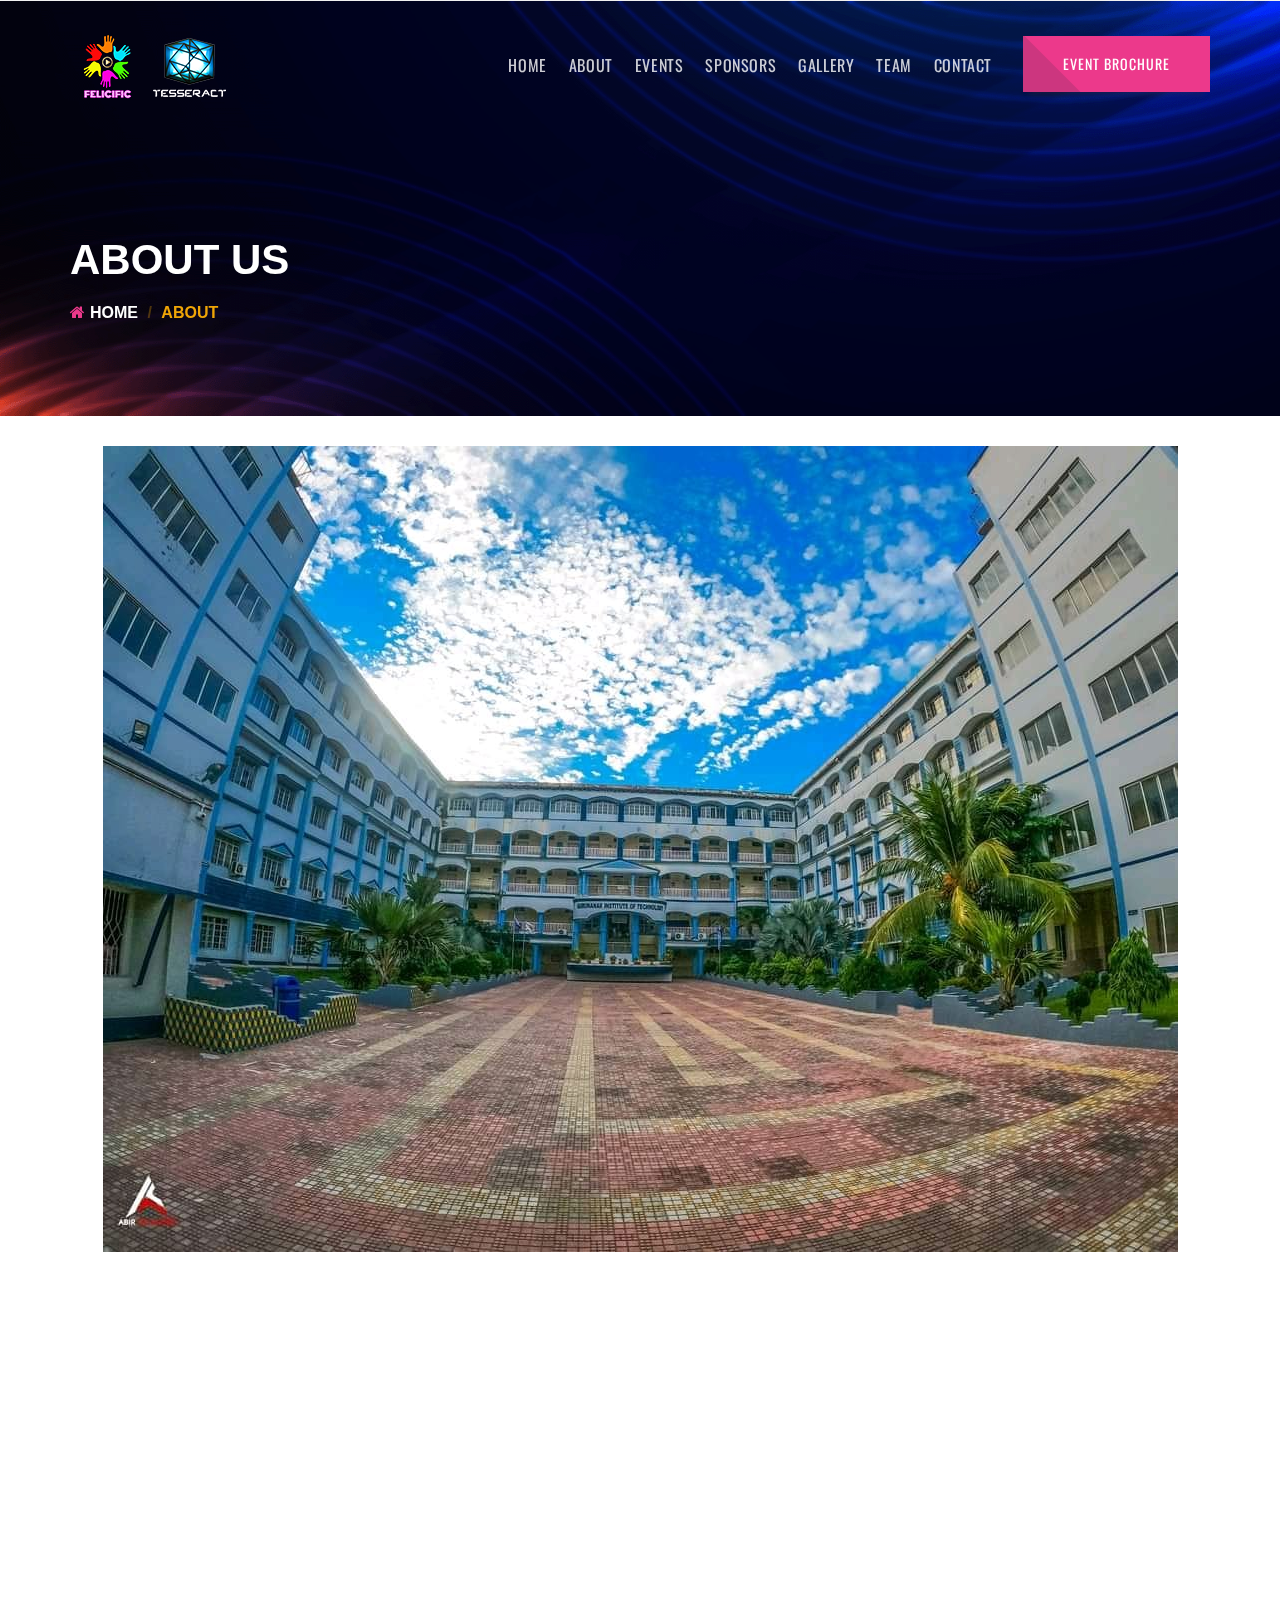
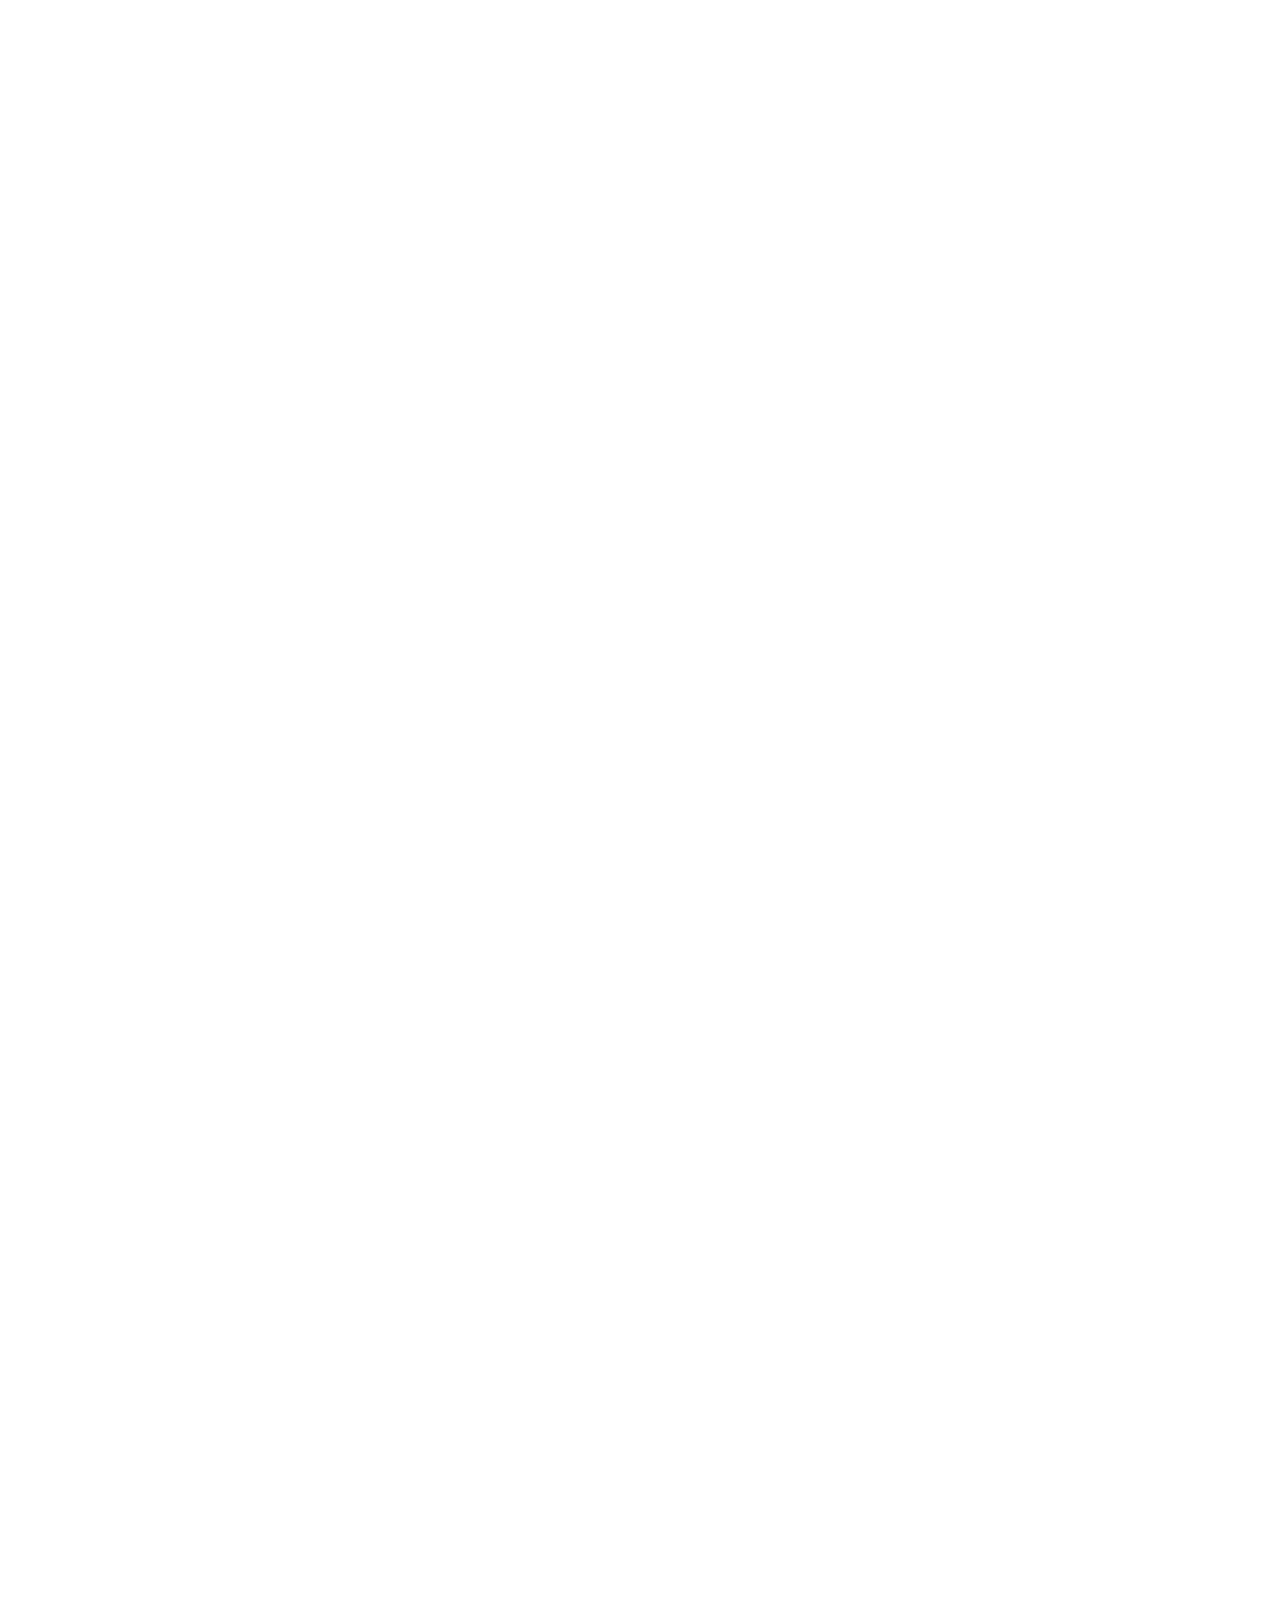
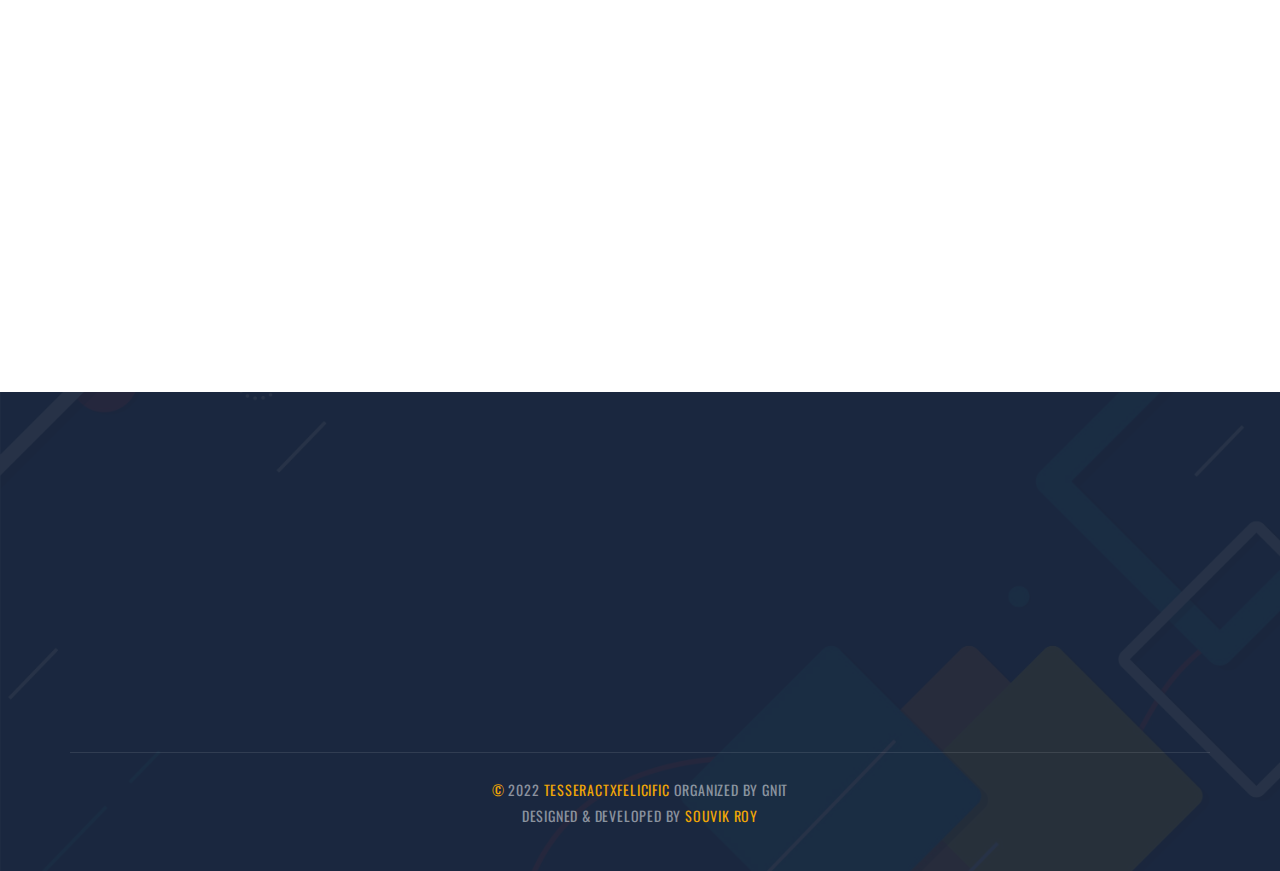
==== commit 288ccb38: "updated" ====
--- a/about.html
+++ b/about.html
@@ -54,7 +54,8 @@
     <link rel="icon" type="image/png" sizes="32x32" href="assets/img/favicon/favicon-32x32.png">
     <link rel="icon" type="image/png" sizes="96x96" href="assets/img/favicon/favicon-96x96.png">
     <link rel="icon" type="image/png" sizes="16x16" href="assets/img/favicon/favicon-16x16.png">
-
+    <!-- AOS CSS  -->
+    <link rel="stylesheet" href="https://unpkg.com/aos@next/dist/aos.css" />
 
     <!-- BOOTSTRAP CSS -->
     <link rel="stylesheet" href="assets/libs/bootstrap/css/bootstrap.min.css" media="all" />
@@ -144,7 +145,7 @@
 
 
         <!--Banner Inner-->
-        <section>
+        <section data-aos="flip-down">
             <div class="lgx-banner lgx-banner-inner">
                 <div class="lgx-page-inner">
                     <div class="container">
@@ -180,16 +181,16 @@
                             <div class="col-xs-12">
                                 <article>
                                     <header>
-                                        <figure class="img_figure">
-                                            <img src="assets/img/background02.jpg" alt="New" />
+                                        <figure class="img_figure" data-aos="fade-up">
+                                            <img src="assets/img/gnit.jpeg" alt="New" />
                                         </figure>
-                                        <div class="text-area">
+                                        <div class="text-area" data-aos="fade-up">
 
                                             <h1 class="title">Brooklyn Beta was the most important conferen best
                                                 tristique</h1>
                                         </div>
                                     </header>
-                                    <section>
+                                    <section data-aos="fade-up">
                                         <p>
                                             Cras porttitor convallis ligula, at elementum erat mattis quis. In vitae
                                             vulputate tellus, sed laoreet est. Nam eget
@@ -237,12 +238,12 @@
                             <div class="container">
                                 <div class="row">
                                     <div class="col-sm-12 col-md-6">
-                                        <div class="lgx-about-img">
+                                        <div class="lgx-about-img" data-aos="flip-right">
                                             <img src="http://placehold.it/578x376" alt="about">
                                         </div>
                                     </div>
                                     <div class="col-sm-12 col-md-6">
-                                        <div class="lgx-about-content-area">
+                                        <div class="lgx-about-content-area" data-aos="fade-up">
                                             <div class="lgx-heading">
                                                 <h2 class="heading">Happy New Year 2021</h2>
                                                 <h3 class="subheading">Why Happy New Year 2021 ?</h3>
@@ -276,7 +277,7 @@
                                 <div class="row">
 
                                     <div class="col-sm-12 col-md-6">
-                                        <div class="lgx-about-content-area">
+                                        <div class="lgx-about-content-area" data-aos="fade-up">
                                             <div class="lgx-heading">
                                                 <h2 class="heading">Happy New Year 2021</h2>
                                                 <h3 class="subheading">Why Happy New Year 2021 ?</h3>
@@ -299,7 +300,7 @@
                                         </div>
                                     </div>
                                     <div class="col-sm-12 col-md-6">
-                                        <div class="lgx-about-img">
+                                        <div class="lgx-about-img" data-aos="flip-left">
                                             <img src="http://placehold.it/578x376" alt="about">
                                         </div>
                                     </div>
@@ -314,7 +315,7 @@
 
 
                 <!--TESTIMONIALS -->
-                <section>
+                <section data-aos="zoom-in-up">
                     <div id="lgx-testimonial" class="lgx-testimonial">
                         <div class="lgx-inner">
                             <div class="container">
@@ -421,8 +422,8 @@
                 <div class="lgx-inner-footer">
                     <div class="lgx-subscriber-area ">
                         <div class="container">
-                            <div class="lgx-subscriber-inner">
-                                <!--lgx-subscriber-inner-indiv-->
+                            <!-- <div class="lgx-subscriber-inner">
+                                lgx-subscriber-inner-indiv  
                                 <h3 class="subscriber-title">Join Newsletter</h3>
                                 <form class="lgx-subscribe-form">
                                     <div class="form-group form-group-email">
@@ -434,20 +435,20 @@
                                             class="lgx-btn lgx-submit"><span>Subscribe</span></button>
                                     </div>
                                 </form>
-                                <!--//.SUBSCRIBE-->
-                            </div>
+                                 .SUBSCRIBE 
+                            </div> -->
                         </div>
                     </div>
                     <div class="container">
                         <div class="lgx-footer-area">
-                            <div class="lgx-footer-single">
-                                <a class="logo" href="index.html"><img src="assets/img/footer-logo.png" alt="Logo"></a>
+                            <div class="lgx-footer-single" data-aos="fade-up">
+                                <a class="logo" href="index.html"><img src="assets/img/logo-big.png" alt="Logo"></a>
                             </div>
                             <!--//footer-area-->
-                            <div class="lgx-footer-single">
+                            <div class="lgx-footer-single" data-aos="fade-up">
                                 <h3 class="footer-title">Venue Location </h3>
                                 <h4 class="date">
-                                    24 - 26 February, 2022
+                                    29 - 31 March, 2022
                                 </h4>
                                 <address>
                                     Guru Nanak Institute of Technology <br>
@@ -456,18 +457,21 @@
                                 <a id="myModalLabel2" data-toggle="modal" data-target="#lgx-modal-map" class="map-link"
                                     href="#"><i class="fa fa-map-marker" aria-hidden="true"></i> View Map location</a>
                             </div>
-                            <div class="lgx-footer-single">
+                            <div class="lgx-footer-single" data-aos="fade-up">
                                 <h3 class="footer-title">Social Connection</h3>
                                 <p class="text">
                                     You should connect social area <br> for Any update
                                 </p>
                                 <ul class="list-inline lgx-social-footer">
-                                    <li><a href="#"><i class="fa fa-facebook" aria-hidden="true"></i></a></li>
-                                    <li><a href="#"><i class="fa fa-twitter" aria-hidden="true"></i></a></li>
-                                    <li><a href="#"><i class="fa fa-instagram" aria-hidden="true"></i></a></li>
-                                    <li><a href="#"><i class="fa fa-youtube" aria-hidden="true"></i></a></li>
-                                    <li><a href="#"><i class="fa fa-behance" aria-hidden="true"></i></a></li>
-                                    <li><a href="#"><i class="fa fa-dribbble" aria-hidden="true"></i></a></li>
+                                    <li><a href="https://www.facebook.com/tesseractGNIT"><i class="fa fa-facebook"
+                                                aria-hidden="true"></i></a></li>
+                                    <li><a href="https://www.instagram.com/gnitmediaofficial/"><i
+                                                class="fa fa-instagram" aria-hidden="true"></i></a></li>
+                                    <li><a href="https://www.facebook.com/gnitmediaofficial"><i class="fa fa-facebook"
+                                                aria-hidden="true"></i></a></li>
+                                    <li><a href="https://www.youtube.com/c/GNITMedia"><i class="fa fa-youtube"
+                                                aria-hidden="true"></i></a></li>
+
                                 </ul>
                             </div>
                             <!--<div class="lgx-footer-single">
@@ -493,8 +497,8 @@
 
                         <div class="lgx-footer-bottom">
                             <div class="lgx-copyright">
-                                <p> <span>©</span> 2021 <a href="http://www.themearth.com/">TESSERACTxFELICIFIC</a>
-                                    Powered by GNIT
+                                <p> <span>©</span> 2022 <a href="#">TESSERACTxFELICIFIC</a>
+                                    Organized by GNIT
                                 </p>
                                 <p> <span></span>Designed & Developed by <a
                                         href="https://souvik3000.herokuapp.com/">Souvik Roy</a>
@@ -566,7 +570,11 @@
 
 
 
-
+    <!-- AOS SCRIPT  -->
+    <script src="https://unpkg.com/aos@next/dist/aos.js"></script>
+    <script>
+        AOS.init();
+    </script>
 
 
 
--- a/assets/css/style-default.min.css
+++ b/assets/css/style-default.min.css
@@ -12,6 +12,7 @@
 background-size:100%;
 }
 @import url(https://fonts.googleapis.com/css?family=Open+Sans:800);
+@import url('https://fonts.googleapis.com/css2?family=Anton&display=swap');
 /* Main styles */
 .animated_text {
     width: 100%;
@@ -217,16 +218,260 @@
   .img_figure{
 margin-top: 30px;
   }
+
+  .merchendise{
+	 padding: 9rem;
+  }
+ .merchendise_row{
+	 display: flex;
+	 justify-content: center;
+	 align-items: center;
+ }
+ @media (max-width: 600px) {
+	.merchendise_row{
+		display: flex;
+		flex-direction: column;
+		justify-content: center;
+		align-items: center;
+	}
+  }
+.background{
+	background-color: #1b273d;
+}
  
-
-
-
-
-
-
-
-
-
+/* ===================text animation area======================== */
+
+.flicker-2 {
+	-webkit-animation: flicker-2 2s linear infinite both;
+	        animation: flicker-2 2s linear infinite both;
+}
+ /* ----------------------------------------------
+ * Generated by Animista on 2022-2-1 14:53:30
+ * Licensed under FreeBSD License.
+ * See http://animista.net/license for more info. 
+ * w: http://animista.net, t: @cssanimista
+ * ---------------------------------------------- */
+
+/**
+ * ----------------------------------------
+ * animation flicker-2
+ * ----------------------------------------
+ */
+@-webkit-keyframes flicker-2 {
+	0%,
+	100% {
+	  opacity: 1;
+	}
+	41.99% {
+	  opacity: 1;
+	}
+	42% {
+	  opacity: 0;
+	}
+	43% {
+	  opacity: 0;
+	}
+	43.01% {
+	  opacity: 1;
+	}
+	45.99% {
+	  opacity: 1;
+	}
+	46% {
+	  opacity: 0;
+	}
+	46.9% {
+	  opacity: 0;
+	}
+	46.91% {
+	  opacity: 1;
+	}
+	51.99% {
+	  opacity: 1;
+	}
+	52% {
+	  opacity: 0;
+	}
+	52.8% {
+	  opacity: 0;
+	}
+	52.81% {
+	  opacity: 1;
+	}
+  }
+  @keyframes flicker-2 {
+	0%,
+	100% {
+	  opacity: 1;
+	}
+	41.99% {
+	  opacity: 1;
+	}
+	42% {
+	  opacity: 0;
+	}
+	43% {
+	  opacity: 0;
+	}
+	43.01% {
+	  opacity: 1;
+	}
+	45.99% {
+	  opacity: 1;
+	}
+	46% {
+	  opacity: 0;
+	}
+	46.9% {
+	  opacity: 0;
+	}
+	46.91% {
+	  opacity: 1;
+	}
+	51.99% {
+	  opacity: 1;
+	}
+	52% {
+	  opacity: 0;
+	}
+	52.8% {
+	  opacity: 0;
+	}
+	52.81% {
+	  opacity: 1;
+	}
+  }
+.flicker{
+	opacity:1;
+	text-shadow: 0px 0px 5px rgb(255, 251, 251);
+	
+  }
+  
+
+
+.offset {
+  animation: letter-flicker 2s linear infinite;
+}
+
+  @keyframes text-flicker {
+	0% {
+	  opacity:0.1;
+	  text-shadow: 0px 0px 5px rgb(255, 251, 251);
+	}
+	
+	2% {
+	  opacity:1;
+	  text-shadow: 0px 0px 5px rgb(255, 251, 251);
+	}
+	8% {
+	  opacity:0.1;
+	  text-shadow: 0px 0px 5px rgb(255, 251, 251);
+	}
+	9% {
+	  opacity:1;
+	  text-shadow: 0px 0px 5px rgb(255, 251, 251);
+	}
+	12% {
+	  opacity:0.1;
+	  text-shadow: 0px 0px rgb(255, 251, 251);
+	}
+	20% {
+	  opacity:1;
+	  text-shadow: 0px 0px 5px rgb(255, 251, 251)
+	}
+	25% {
+	  opacity:0.3;
+	  text-shadow: 0px 0px 5px rgb(255, 251, 251)
+	}
+	30% {
+	  opacity:1;
+	  text-shadow: 0px 0px 5px rgb(255, 251, 251)
+	}
+	
+	70% {
+	  opacity:0.7;
+	  text-shadow: 0px 0px 5px rgb(255, 251, 251)
+	}
+	
+	72% {
+	  opacity:0.2;
+	  text-shadow:0px 0px 5px rgb(255, 251, 251)
+	}
+	
+	77% {
+	  opacity:.9;
+	  text-shadow: 0px 0px 5px rgb(255, 251, 251)
+	}
+	100% {
+	  opacity:.9;
+	  text-shadow: 0px 0px 5px rgb(255, 251, 251)
+	}
+  }
+  
+  
+  
+  @keyframes letter-flicker {
+	0% {
+	  opacity:0.1;
+	  text-shadow: 0px 0px 5px rgb(255, 251, 251);
+	}
+	2% {
+	  opacity:0.1;
+	  text-shadow: 0px 0px 5px rgb(255, 251, 251);
+	}
+	4% {
+	  opacity:1;
+	  text-shadow: 0px 0px 5px rgb(255, 251, 251);
+	}
+	
+	
+	19% {
+	  opacity:1;
+	  text-shadow: 0px 0px 5px rgb(255, 251, 251);
+	}
+	21% {
+	  opacity:0.1;
+	  text-shadow: 0px 0px 5px rgb(255, 251, 251);
+	}
+	23% {
+	  opacity:1;
+	  text-shadow: 0px 0px 5px rgb(255, 251, 251);
+	}
+	
+	80% {
+	  opacity:1;
+	  text-shadow: 0px 0px 5px rgb(255, 251, 251);
+	}
+	83% {
+	  opacity:0.4;
+	  text-shadow: 0px 0px 5px rgb(255, 251, 251);
+	}
+	87% {
+	  opacity:1;
+	  text-shadow: 0px 0px 5px rgb(255, 251, 251);
+	}
+  }
+.lighteffect{
+	animation: light 5s linear infinite;
+	animation-delay: 1s;
+}
+  @keyframes light{
+	0%,18%,20%,50.1%,60%,65.1%,80%,90.1%,92%{
+	  color: #fff;
+	  text-shadow: none;
+	}
+	18.1%,20.1%,30%,50%,60.1%,65%,80.1%,90.1%,92.1%,100%{
+	  color: #fff;
+	  text-shadow: 0 0 10px hsl(329, 100%, 68%),
+	  0 0 20px hsl(329, 100%, 68%),
+	  0 0 40px hsl(329, 100%, 68%),
+	  0 0 80px hsl(329, 100%, 68%),
+	  0 0 160px hsl(329, 100%, 68%);
+	}
+	
+  }
+
+  
 /* ===================== custom css ends ======================= */
 
 /*!
@@ -235,10 +480,10 @@
  * Licensed under the MIT license - http://opensource.org/licenses/MIT
  *
  * Copyright (c) 2016 Daniel Eden
- */.animated{-webkit-animation-fill-mode:both;animation-fill-mode:both;-webkit-animation-duration:3s;animation-duration:3s;-webkit-animation-delay:.5s;animation-delay:.5s}.animate-out{-webkit-animation-delay:0s;animation-delay:0s}.animated.infinite{-webkit-animation-iteration-count:infinite;animation-iteration-count:infinite}.animated.hinge{-webkit-animation-duration:2s;animation-duration:2s}.animated.bounceIn,.animated.bounceOut,.animated.flipOutX,.animated.flipOutY{-webkit-animation-duration:.75s;animation-duration:.75s}@-webkit-keyframes bounce{20%,53%,80%,from,to{-webkit-animation-timing-function:cubic-bezier(.215,.61,.355,1);animation-timing-function:cubic-bezier(.215,.61,.355,1);-webkit-transform:translate3d(0,0,0);transform:translate3d(0,0,0)}40%,43%{-webkit-animation-timing-function:cubic-bezier(.755,.05,.855,.06);animation-timing-function:cubic-bezier(.755,.05,.855,.06);-webkit-transform:translate3d(0,-30px,0);transform:translate3d(0,-30px,0)}70%{-webkit-animation-timing-function:cubic-bezier(.755,.05,.855,.06);animation-timing-function:cubic-bezier(.755,.05,.855,.06);-webkit-transform:translate3d(0,-15px,0);transform:translate3d(0,-15px,0)}90%{-webkit-transform:translate3d(0,-4px,0);transform:translate3d(0,-4px,0)}}@keyframes bounce{20%,53%,80%,from,to{-webkit-animation-timing-function:cubic-bezier(.215,.61,.355,1);animation-timing-function:cubic-bezier(.215,.61,.355,1);-webkit-transform:translate3d(0,0,0);transform:translate3d(0,0,0)}40%,43%{-webkit-animation-timing-function:cubic-bezier(.755,.05,.855,.06);animation-timing-function:cubic-bezier(.755,.05,.855,.06);-webkit-transform:translate3d(0,-30px,0);transform:translate3d(0,-30px,0)}70%{-webkit-animation-timing-function:cubic-bezier(.755,.05,.855,.06);animation-timing-function:cubic-bezier(.755,.05,.855,.06);-webkit-transform:translate3d(0,-15px,0);transform:translate3d(0,-15px,0)}90%{-webkit-transform:translate3d(0,-4px,0);transform:translate3d(0,-4px,0)}}.bounce{-webkit-animation-name:bounce;animation-name:bounce;-webkit-transform-origin:center bottom;transform-origin:center bottom}@-webkit-keyframes flash{50%,from,to{opacity:1}25%,75%{opacity:0}}.flash{-webkit-animation-name:flash;animation-name:flash}@-webkit-keyframes pulse{from,to{-webkit-transform:scale3d(1,1,1);transform:scale3d(1,1,1)}50%{-webkit-transform:scale3d(1.05,1.05,1.05);transform:scale3d(1.05,1.05,1.05)}}@keyframes pulse{from,to{-webkit-transform:scale3d(1,1,1);transform:scale3d(1,1,1)}50%{-webkit-transform:scale3d(1.05,1.05,1.05);transform:scale3d(1.05,1.05,1.05)}}.pulse{-webkit-animation-name:pulse;animation-name:pulse}@-webkit-keyframes rubberBand{from,to{-webkit-transform:scale3d(1,1,1);transform:scale3d(1,1,1)}30%{-webkit-transform:scale3d(1.25,.75,1);transform:scale3d(1.25,.75,1)}40%{-webkit-transform:scale3d(.75,1.25,1);transform:scale3d(.75,1.25,1)}50%{-webkit-transform:scale3d(1.15,.85,1);transform:scale3d(1.15,.85,1)}65%{-webkit-transform:scale3d(.95,1.05,1);transform:scale3d(.95,1.05,1)}75%{-webkit-transform:scale3d(1.05,.95,1);transform:scale3d(1.05,.95,1)}}@keyframes rubberBand{from,to{-webkit-transform:scale3d(1,1,1);transform:scale3d(1,1,1)}30%{-webkit-transform:scale3d(1.25,.75,1);transform:scale3d(1.25,.75,1)}40%{-webkit-transform:scale3d(.75,1.25,1);transform:scale3d(.75,1.25,1)}50%{-webkit-transform:scale3d(1.15,.85,1);transform:scale3d(1.15,.85,1)}65%{-webkit-transform:scale3d(.95,1.05,1);transform:scale3d(.95,1.05,1)}75%{-webkit-transform:scale3d(1.05,.95,1);transform:scale3d(1.05,.95,1)}}.rubberBand{-webkit-animation-name:rubberBand;animation-name:rubberBand}@-webkit-keyframes shake{from,to{-webkit-transform:translate3d(0,0,0);transform:translate3d(0,0,0)}10%,30%,50%,70%,90%{-webkit-transform:translate3d(-10px,0,0);transform:translate3d(-10px,0,0)}20%,40%,60%,80%{-webkit-transform:translate3d(10px,0,0);transform:translate3d(10px,0,0)}}@keyframes shake{from,to{-webkit-transform:translate3d(0,0,0);transform:translate3d(0,0,0)}10%,30%,50%,70%,90%{-webkit-transform:translate3d(-10px,0,0);transform:translate3d(-10px,0,0)}20%,40%,60%,80%{-webkit-transform:translate3d(10px,0,0);transform:translate3d(10px,0,0)}}.shake{-webkit-animation-name:shake;animation-name:shake}@-webkit-keyframes headShake{0%{-webkit-transform:translateX(0);transform:translateX(0)}6.5%{-webkit-transform:translateX(-6px) rotateY(-9deg);transform:translateX(-6px) rotateY(-9deg)}18.5%{-webkit-transform:translateX(5px) rotateY(7deg);transform:translateX(5px) rotateY(7deg)}31.5%{-webkit-transform:translateX(-3px) rotateY(-5deg);transform:translateX(-3px) rotateY(-5deg)}43.5%{-webkit-transform:translateX(2px) rotateY(3deg);transform:translateX(2px) rotateY(3deg)}50%{-webkit-transform:translateX(0);transform:translateX(0)}}@keyframes headShake{0%{-webkit-transform:translateX(0);transform:translateX(0)}6.5%{-webkit-transform:translateX(-6px) rotateY(-9deg);transform:translateX(-6px) rotateY(-9deg)}18.5%{-webkit-transform:translateX(5px) rotateY(7deg);transform:translateX(5px) rotateY(7deg)}31.5%{-webkit-transform:translateX(-3px) rotateY(-5deg);transform:translateX(-3px) rotateY(-5deg)}43.5%{-webkit-transform:translateX(2px) rotateY(3deg);transform:translateX(2px) rotateY(3deg)}50%{-webkit-transform:translateX(0);transform:translateX(0)}}.headShake{-webkit-animation-timing-function:ease-in-out;animation-timing-function:ease-in-out;-webkit-animation-name:headShake;animation-name:headShake}@-webkit-keyframes swing{20%{-webkit-transform:rotate3d(0,0,1,15deg);transform:rotate3d(0,0,1,15deg)}40%{-webkit-transform:rotate3d(0,0,1,-10deg);transform:rotate3d(0,0,1,-10deg)}60%{-webkit-transform:rotate3d(0,0,1,5deg);transform:rotate3d(0,0,1,5deg)}80%{-webkit-transform:rotate3d(0,0,1,-5deg);transform:rotate3d(0,0,1,-5deg)}to{-webkit-transform:rotate3d(0,0,1,0deg);transform:rotate3d(0,0,1,0deg)}}@keyframes swing{20%{-webkit-transform:rotate3d(0,0,1,15deg);transform:rotate3d(0,0,1,15deg)}40%{-webkit-transform:rotate3d(0,0,1,-10deg);transform:rotate3d(0,0,1,-10deg)}60%{-webkit-transform:rotate3d(0,0,1,5deg);transform:rotate3d(0,0,1,5deg)}80%{-webkit-transform:rotate3d(0,0,1,-5deg);transform:rotate3d(0,0,1,-5deg)}to{-webkit-transform:rotate3d(0,0,1,0deg);transform:rotate3d(0,0,1,0deg)}}.swing{-webkit-transform-origin:top center;transform-origin:top center;-webkit-animation-name:swing;animation-name:swing}@-webkit-keyframes tada{from,to{-webkit-transform:scale3d(1,1,1);transform:scale3d(1,1,1)}10%,20%{-webkit-transform:scale3d(.9,.9,.9) rotate3d(0,0,1,-3deg);transform:scale3d(.9,.9,.9) rotate3d(0,0,1,-3deg)}30%,50%,70%,90%{-webkit-transform:scale3d(1.1,1.1,1.1) rotate3d(0,0,1,3deg);transform:scale3d(1.1,1.1,1.1) rotate3d(0,0,1,3deg)}40%,60%,80%{-webkit-transform:scale3d(1.1,1.1,1.1) rotate3d(0,0,1,-3deg);transform:scale3d(1.1,1.1,1.1) rotate3d(0,0,1,-3deg)}}@keyframes tada{from,to{-webkit-transform:scale3d(1,1,1);transform:scale3d(1,1,1)}10%,20%{-webkit-transform:scale3d(.9,.9,.9) rotate3d(0,0,1,-3deg);transform:scale3d(.9,.9,.9) rotate3d(0,0,1,-3deg)}30%,50%,70%,90%{-webkit-transform:scale3d(1.1,1.1,1.1) rotate3d(0,0,1,3deg);transform:scale3d(1.1,1.1,1.1) rotate3d(0,0,1,3deg)}40%,60%,80%{-webkit-transform:scale3d(1.1,1.1,1.1) rotate3d(0,0,1,-3deg);transform:scale3d(1.1,1.1,1.1) rotate3d(0,0,1,-3deg)}}.tada{-webkit-animation-name:tada;animation-name:tada}@-webkit-keyframes wobble{from,to{-webkit-transform:none;transform:none}15%{-webkit-transform:translate3d(-25%,0,0) rotate3d(0,0,1,-5deg);transform:translate3d(-25%,0,0) rotate3d(0,0,1,-5deg)}30%{-webkit-transform:translate3d(20%,0,0) rotate3d(0,0,1,3deg);transform:translate3d(20%,0,0) rotate3d(0,0,1,3deg)}45%{-webkit-transform:translate3d(-15%,0,0) rotate3d(0,0,1,-3deg);transform:translate3d(-15%,0,0) rotate3d(0,0,1,-3deg)}60%{-webkit-transform:translate3d(10%,0,0) rotate3d(0,0,1,2deg);transform:translate3d(10%,0,0) rotate3d(0,0,1,2deg)}75%{-webkit-transform:translate3d(-5%,0,0) rotate3d(0,0,1,-1deg);transform:translate3d(-5%,0,0) rotate3d(0,0,1,-1deg)}}@keyframes wobble{from,to{-webkit-transform:none;transform:none}15%{-webkit-transform:translate3d(-25%,0,0) rotate3d(0,0,1,-5deg);transform:translate3d(-25%,0,0) rotate3d(0,0,1,-5deg)}30%{-webkit-transform:translate3d(20%,0,0) rotate3d(0,0,1,3deg);transform:translate3d(20%,0,0) rotate3d(0,0,1,3deg)}45%{-webkit-transform:translate3d(-15%,0,0) rotate3d(0,0,1,-3deg);transform:translate3d(-15%,0,0) rotate3d(0,0,1,-3deg)}60%{-webkit-transform:translate3d(10%,0,0) rotate3d(0,0,1,2deg);transform:translate3d(10%,0,0) rotate3d(0,0,1,2deg)}75%{-webkit-transform:translate3d(-5%,0,0) rotate3d(0,0,1,-1deg);transform:translate3d(-5%,0,0) rotate3d(0,0,1,-1deg)}}.wobble{-webkit-animation-name:wobble;animation-name:wobble}@-webkit-keyframes jello{11.1%,from,to{-webkit-transform:none;transform:none}22.2%{-webkit-transform:skewX(-12.5deg) skewY(-12.5deg);transform:skewX(-12.5deg) skewY(-12.5deg)}33.3%{-webkit-transform:skewX(6.25deg) skewY(6.25deg);transform:skewX(6.25deg) skewY(6.25deg)}44.4%{-webkit-transform:skewX(-3.125deg) skewY(-3.125deg);transform:skewX(-3.125deg) skewY(-3.125deg)}55.5%{-webkit-transform:skewX(1.5625deg) skewY(1.5625deg);transform:skewX(1.5625deg) skewY(1.5625deg)}66.6%{-webkit-transform:skewX(-.78125deg) skewY(-.78125deg);transform:skewX(-.78125deg) skewY(-.78125deg)}77.7%{-webkit-transform:skewX(.390625deg) skewY(.390625deg);transform:skewX(.390625deg) skewY(.390625deg)}88.8%{-webkit-transform:skewX(-.1953125deg) skewY(-.1953125deg);transform:skewX(-.1953125deg) skewY(-.1953125deg)}}@keyframes jello{11.1%,from,to{-webkit-transform:none;transform:none}22.2%{-webkit-transform:skewX(-12.5deg) skewY(-12.5deg);transform:skewX(-12.5deg) skewY(-12.5deg)}33.3%{-webkit-transform:skewX(6.25deg) skewY(6.25deg);transform:skewX(6.25deg) skewY(6.25deg)}44.4%{-webkit-transform:skewX(-3.125deg) skewY(-3.125deg);transform:skewX(-3.125deg) skewY(-3.125deg)}55.5%{-webkit-transform:skewX(1.5625deg) skewY(1.5625deg);transform:skewX(1.5625deg) skewY(1.5625deg)}66.6%{-webkit-transform:skewX(-.78125deg) skewY(-.78125deg);transform:skewX(-.78125deg) skewY(-.78125deg)}77.7%{-webkit-transform:skewX(.390625deg) skewY(.390625deg);transform:skewX(.390625deg) skewY(.390625deg)}88.8%{-webkit-transform:skewX(-.1953125deg) skewY(-.1953125deg);transform:skewX(-.1953125deg) skewY(-.1953125deg)}}.jello{-webkit-animation-name:jello;animation-name:jello;-webkit-transform-origin:center;transform-origin:center}@-webkit-keyframes bounceIn{20%,40%,60%,80%,from,to{-webkit-animation-timing-function:cubic-bezier(.215,.61,.355,1);animation-timing-function:cubic-bezier(.215,.61,.355,1)}0%{opacity:0;-webkit-transform:scale3d(.3,.3,.3);transform:scale3d(.3,.3,.3)}20%{-webkit-transform:scale3d(1.1,1.1,1.1);transform:scale3d(1.1,1.1,1.1)}40%{-webkit-transform:scale3d(.9,.9,.9);transform:scale3d(.9,.9,.9)}60%{opacity:1;-webkit-transform:scale3d(1.03,1.03,1.03);transform:scale3d(1.03,1.03,1.03)}80%{-webkit-transform:scale3d(.97,.97,.97);transform:scale3d(.97,.97,.97)}to{opacity:1;-webkit-transform:scale3d(1,1,1);transform:scale3d(1,1,1)}}@keyframes bounceIn{20%,40%,60%,80%,from,to{-webkit-animation-timing-function:cubic-bezier(.215,.61,.355,1);animation-timing-function:cubic-bezier(.215,.61,.355,1)}0%{opacity:0;-webkit-transform:scale3d(.3,.3,.3);transform:scale3d(.3,.3,.3)}20%{-webkit-transform:scale3d(1.1,1.1,1.1);transform:scale3d(1.1,1.1,1.1)}40%{-webkit-transform:scale3d(.9,.9,.9);transform:scale3d(.9,.9,.9)}60%{opacity:1;-webkit-transform:scale3d(1.03,1.03,1.03);transform:scale3d(1.03,1.03,1.03)}80%{-webkit-transform:scale3d(.97,.97,.97);transform:scale3d(.97,.97,.97)}to{opacity:1;-webkit-transform:scale3d(1,1,1);transform:scale3d(1,1,1)}}.bounceIn{-webkit-animation-name:bounceIn;animation-name:bounceIn}@-webkit-keyframes bounceInDown{60%,75%,90%,from,to{-webkit-animation-timing-function:cubic-bezier(.215,.61,.355,1);animation-timing-function:cubic-bezier(.215,.61,.355,1)}0%{opacity:0;-webkit-transform:translate3d(0,-3000px,0);transform:translate3d(0,-3000px,0)}60%{opacity:1;-webkit-transform:translate3d(0,25px,0);transform:translate3d(0,25px,0)}75%{-webkit-transform:translate3d(0,-10px,0);transform:translate3d(0,-10px,0)}90%{-webkit-transform:translate3d(0,5px,0);transform:translate3d(0,5px,0)}to{-webkit-transform:none;transform:none}}@keyframes bounceInDown{60%,75%,90%,from,to{-webkit-animation-timing-function:cubic-bezier(.215,.61,.355,1);animation-timing-function:cubic-bezier(.215,.61,.355,1)}0%{opacity:0;-webkit-transform:translate3d(0,-3000px,0);transform:translate3d(0,-3000px,0)}60%{opacity:1;-webkit-transform:translate3d(0,25px,0);transform:translate3d(0,25px,0)}75%{-webkit-transform:translate3d(0,-10px,0);transform:translate3d(0,-10px,0)}90%{-webkit-transform:translate3d(0,5px,0);transform:translate3d(0,5px,0)}to{-webkit-transform:none;transform:none}}.bounceInDown{-webkit-animation-name:bounceInDown;animation-name:bounceInDown}@-webkit-keyframes bounceInLeft{60%,75%,90%,from,to{-webkit-animation-timing-function:cubic-bezier(.215,.61,.355,1);animation-timing-function:cubic-bezier(.215,.61,.355,1)}0%{opacity:0;-webkit-transform:translate3d(-3000px,0,0);transform:translate3d(-3000px,0,0)}60%{opacity:1;-webkit-transform:translate3d(25px,0,0);transform:translate3d(25px,0,0)}75%{-webkit-transform:translate3d(-10px,0,0);transform:translate3d(-10px,0,0)}90%{-webkit-transform:translate3d(5px,0,0);transform:translate3d(5px,0,0)}to{-webkit-transform:none;transform:none}}@keyframes bounceInLeft{60%,75%,90%,from,to{-webkit-animation-timing-function:cubic-bezier(.215,.61,.355,1);animation-timing-function:cubic-bezier(.215,.61,.355,1)}0%{opacity:0;-webkit-transform:translate3d(-3000px,0,0);transform:translate3d(-3000px,0,0)}60%{opacity:1;-webkit-transform:translate3d(25px,0,0);transform:translate3d(25px,0,0)}75%{-webkit-transform:translate3d(-10px,0,0);transform:translate3d(-10px,0,0)}90%{-webkit-transform:translate3d(5px,0,0);transform:translate3d(5px,0,0)}to{-webkit-transform:none;transform:none}}.bounceInLeft{-webkit-animation-name:bounceInLeft;animation-name:bounceInLeft}@-webkit-keyframes bounceInRight{60%,75%,90%,from,to{-webkit-animation-timing-function:cubic-bezier(.215,.61,.355,1);animation-timing-function:cubic-bezier(.215,.61,.355,1)}from{opacity:0;-webkit-transform:translate3d(3000px,0,0);transform:translate3d(3000px,0,0)}60%{opacity:1;-webkit-transform:translate3d(-25px,0,0);transform:translate3d(-25px,0,0)}75%{-webkit-transform:translate3d(10px,0,0);transform:translate3d(10px,0,0)}90%{-webkit-transform:translate3d(-5px,0,0);transform:translate3d(-5px,0,0)}to{-webkit-transform:none;transform:none}}@keyframes bounceInRight{60%,75%,90%,from,to{-webkit-animation-timing-function:cubic-bezier(.215,.61,.355,1);animation-timing-function:cubic-bezier(.215,.61,.355,1)}from{opacity:0;-webkit-transform:translate3d(3000px,0,0);transform:translate3d(3000px,0,0)}60%{opacity:1;-webkit-transform:translate3d(-25px,0,0);transform:translate3d(-25px,0,0)}75%{-webkit-transform:translate3d(10px,0,0);transform:translate3d(10px,0,0)}90%{-webkit-transform:translate3d(-5px,0,0);transform:translate3d(-5px,0,0)}to{-webkit-transform:none;transform:none}}.bounceInRight{-webkit-animation-name:bounceInRight;animation-name:bounceInRight}@-webkit-keyframes bounceInUp{60%,75%,90%,from,to{-webkit-animation-timing-function:cubic-bezier(.215,.61,.355,1);animation-timing-function:cubic-bezier(.215,.61,.355,1)}from{opacity:0;-webkit-transform:translate3d(0,3000px,0);transform:translate3d(0,3000px,0)}60%{opacity:1;-webkit-transform:translate3d(0,-20px,0);transform:translate3d(0,-20px,0)}75%{-webkit-transform:translate3d(0,10px,0);transform:translate3d(0,10px,0)}90%{-webkit-transform:translate3d(0,-5px,0);transform:translate3d(0,-5px,0)}to{-webkit-transform:translate3d(0,0,0);transform:translate3d(0,0,0)}}@keyframes bounceInUp{60%,75%,90%,from,to{-webkit-animation-timing-function:cubic-bezier(.215,.61,.355,1);animation-timing-function:cubic-bezier(.215,.61,.355,1)}from{opacity:0;-webkit-transform:translate3d(0,3000px,0);transform:translate3d(0,3000px,0)}60%{opacity:1;-webkit-transform:translate3d(0,-20px,0);transform:translate3d(0,-20px,0)}75%{-webkit-transform:translate3d(0,10px,0);transform:translate3d(0,10px,0)}90%{-webkit-transform:translate3d(0,-5px,0);transform:translate3d(0,-5px,0)}to{-webkit-transform:translate3d(0,0,0);transform:translate3d(0,0,0)}}.bounceInUp{-webkit-animation-name:bounceInUp;animation-name:bounceInUp}@-webkit-keyframes bounceOut{20%{-webkit-transform:scale3d(.9,.9,.9);transform:scale3d(.9,.9,.9)}50%,55%{opacity:1;-webkit-transform:scale3d(1.1,1.1,1.1);transform:scale3d(1.1,1.1,1.1)}to{opacity:0;-webkit-transform:scale3d(.3,.3,.3);transform:scale3d(.3,.3,.3)}}@keyframes bounceOut{20%{-webkit-transform:scale3d(.9,.9,.9);transform:scale3d(.9,.9,.9)}50%,55%{opacity:1;-webkit-transform:scale3d(1.1,1.1,1.1);transform:scale3d(1.1,1.1,1.1)}to{opacity:0;-webkit-transform:scale3d(.3,.3,.3);transform:scale3d(.3,.3,.3)}}.bounceOut{-webkit-animation-name:bounceOut;animation-name:bounceOut}@-webkit-keyframes bounceOutDown{20%{-webkit-transform:translate3d(0,10px,0);transform:translate3d(0,10px,0)}40%,45%{opacity:1;-webkit-transform:translate3d(0,-20px,0);transform:translate3d(0,-20px,0)}to{opacity:0;-webkit-transform:translate3d(0,2000px,0);transform:translate3d(0,2000px,0)}}@keyframes bounceOutDown{20%{-webkit-transform:translate3d(0,10px,0);transform:translate3d(0,10px,0)}40%,45%{opacity:1;-webkit-transform:translate3d(0,-20px,0);transform:translate3d(0,-20px,0)}to{opacity:0;-webkit-transform:translate3d(0,2000px,0);transform:translate3d(0,2000px,0)}}.bounceOutDown{-webkit-animation-name:bounceOutDown;animation-name:bounceOutDown}@-webkit-keyframes bounceOutLeft{20%{opacity:1;-webkit-transform:translate3d(20px,0,0);transform:translate3d(20px,0,0)}to{opacity:0;-webkit-transform:translate3d(-2000px,0,0);transform:translate3d(-2000px,0,0)}}@keyframes bounceOutLeft{20%{opacity:1;-webkit-transform:translate3d(20px,0,0);transform:translate3d(20px,0,0)}to{opacity:0;-webkit-transform:translate3d(-2000px,0,0);transform:translate3d(-2000px,0,0)}}.bounceOutLeft{-webkit-animation-name:bounceOutLeft;animation-name:bounceOutLeft}@-webkit-keyframes bounceOutRight{20%{opacity:1;-webkit-transform:translate3d(-20px,0,0);transform:translate3d(-20px,0,0)}to{opacity:0;-webkit-transform:translate3d(2000px,0,0);transform:translate3d(2000px,0,0)}}@keyframes bounceOutRight{20%{opacity:1;-webkit-transform:translate3d(-20px,0,0);transform:translate3d(-20px,0,0)}to{opacity:0;-webkit-transform:translate3d(2000px,0,0);transform:translate3d(2000px,0,0)}}.bounceOutRight{-webkit-animation-name:bounceOutRight;animation-name:bounceOutRight}@-webkit-keyframes bounceOutUp{20%{-webkit-transform:translate3d(0,-10px,0);transform:translate3d(0,-10px,0)}40%,45%{opacity:1;-webkit-transform:translate3d(0,20px,0);transform:translate3d(0,20px,0)}to{opacity:0;-webkit-transform:translate3d(0,-2000px,0);transform:translate3d(0,-2000px,0)}}@keyframes bounceOutUp{20%{-webkit-transform:translate3d(0,-10px,0);transform:translate3d(0,-10px,0)}40%,45%{opacity:1;-webkit-transform:translate3d(0,20px,0);transform:translate3d(0,20px,0)}to{opacity:0;-webkit-transform:translate3d(0,-2000px,0);transform:translate3d(0,-2000px,0)}}.bounceOutUp{-webkit-animation-name:bounceOutUp;animation-name:bounceOutUp}@-webkit-keyframes fadeIn{from{opacity:0}to{opacity:1}}@keyframes fadeIn{from{opacity:0}to{opacity:1}}.fadeIn{-webkit-animation-name:fadeIn;animation-name:fadeIn}@-webkit-keyframes fadeInDown{from{opacity:0;-webkit-transform:translate3d(0,-100%,0);transform:translate3d(0,-100%,0)}to{opacity:1;-webkit-transform:none;transform:none}}@keyframes fadeInDown{from{opacity:0;-webkit-transform:translate3d(0,-100%,0);transform:translate3d(0,-100%,0)}to{opacity:1;-webkit-transform:none;transform:none}}.fadeInDown{-webkit-animation-name:fadeInDown;animation-name:fadeInDown}@-webkit-keyframes fadeInDownBig{from{opacity:0;-webkit-transform:translate3d(0,-2000px,0);transform:translate3d(0,-2000px,0)}to{opacity:1;-webkit-transform:none;transform:none}}@keyframes fadeInDownBig{from{opacity:0;-webkit-transform:translate3d(0,-2000px,0);transform:translate3d(0,-2000px,0)}to{opacity:1;-webkit-transform:none;transform:none}}.fadeInDownBig{-webkit-animation-name:fadeInDownBig;animation-name:fadeInDownBig}@-webkit-keyframes fadeInLeft{from{opacity:0;-webkit-transform:translate3d(-100%,0,0);transform:translate3d(-100%,0,0)}to{opacity:1;-webkit-transform:none;transform:none}}@keyframes fadeInLeft{from{opacity:0;-webkit-transform:translate3d(-100%,0,0);transform:translate3d(-100%,0,0)}to{opacity:1;-webkit-transform:none;transform:none}}.fadeInLeft{-webkit-animation-name:fadeInLeft;animation-name:fadeInLeft}@-webkit-keyframes fadeInLeftBig{from{opacity:0;-webkit-transform:translate3d(-2000px,0,0);transform:translate3d(-2000px,0,0)}to{opacity:1;-webkit-transform:none;transform:none}}@keyframes fadeInLeftBig{from{opacity:0;-webkit-transform:translate3d(-2000px,0,0);transform:translate3d(-2000px,0,0)}to{opacity:1;-webkit-transform:none;transform:none}}.fadeInLeftBig{-webkit-animation-name:fadeInLeftBig;animation-name:fadeInLeftBig}.fadeInRight{-webkit-animation-name:fadeInRight;animation-name:fadeInRight}@-webkit-keyframes fadeInRightBig{from{opacity:0;-webkit-transform:translate3d(2000px,0,0);transform:translate3d(2000px,0,0)}to{opacity:1;-webkit-transform:none;transform:none}}@keyframes fadeInRightBig{from{opacity:0;-webkit-transform:translate3d(2000px,0,0);transform:translate3d(2000px,0,0)}to{opacity:1;-webkit-transform:none;transform:none}}.fadeInRightBig{-webkit-animation-name:fadeInRightBig;animation-name:fadeInRightBig}@-webkit-keyframes fadeInUp{from{opacity:0;-webkit-transform:translate3d(0,100%,0);transform:translate3d(0,100%,0)}to{opacity:1;-webkit-transform:none;transform:none}}@keyframes fadeInUp{from{opacity:0;-webkit-transform:translate3d(0,100%,0);transform:translate3d(0,100%,0)}to{opacity:1;-webkit-transform:none;transform:none}}.fadeInUp{-webkit-animation-name:fadeInUp;animation-name:fadeInUp}@-webkit-keyframes fadeInUpBig{from{opacity:0;-webkit-transform:translate3d(0,2000px,0);transform:translate3d(0,2000px,0)}to{opacity:1;-webkit-transform:none;transform:none}}@keyframes fadeInUpBig{from{opacity:0;-webkit-transform:translate3d(0,2000px,0);transform:translate3d(0,2000px,0)}to{opacity:1;-webkit-transform:none;transform:none}}.fadeInUpBig{-webkit-animation-name:fadeInUpBig;animation-name:fadeInUpBig}@-webkit-keyframes fadeOut{from{opacity:1}to{opacity:0}}.fadeOut{-webkit-animation-name:fadeOut;animation-name:fadeOut}@-webkit-keyframes fadeOutDown{from{opacity:1}to{opacity:0;-webkit-transform:translate3d(0,100%,0);transform:translate3d(0,100%,0)}}@keyframes fadeOutDown{from{opacity:1}to{opacity:0;-webkit-transform:translate3d(0,100%,0);transform:translate3d(0,100%,0)}}.fadeOutDown{-webkit-animation-name:fadeOutDown;animation-name:fadeOutDown}@-webkit-keyframes fadeOutDownBig{from{opacity:1}to{opacity:0;-webkit-transform:translate3d(0,2000px,0);transform:translate3d(0,2000px,0)}}@keyframes fadeOutDownBig{from{opacity:1}to{opacity:0;-webkit-transform:translate3d(0,2000px,0);transform:translate3d(0,2000px,0)}}.fadeOutDownBig{-webkit-animation-name:fadeOutDownBig;animation-name:fadeOutDownBig}@-webkit-keyframes fadeOutLeft{from{opacity:1}to{opacity:0;-webkit-transform:translate3d(-100%,0,0);transform:translate3d(-100%,0,0)}}@keyframes fadeOutLeft{from{opacity:1}to{opacity:0;-webkit-transform:translate3d(-100%,0,0);transform:translate3d(-100%,0,0)}}.fadeOutLeft{-webkit-animation-name:fadeOutLeft;animation-name:fadeOutLeft}@-webkit-keyframes fadeOutLeftBig{from{opacity:1}to{opacity:0;-webkit-transform:translate3d(-2000px,0,0);transform:translate3d(-2000px,0,0)}}@keyframes fadeOutLeftBig{from{opacity:1}to{opacity:0;-webkit-transform:translate3d(-2000px,0,0);transform:translate3d(-2000px,0,0)}}.fadeOutLeftBig{-webkit-animation-name:fadeOutLeftBig;animation-name:fadeOutLeftBig}@-webkit-keyframes fadeOutRight{from{opacity:1}to{opacity:0;-webkit-transform:translate3d(100%,0,0);transform:translate3d(100%,0,0)}}@keyframes fadeOutRight{from{opacity:1}to{opacity:0;-webkit-transform:translate3d(100%,0,0);transform:translate3d(100%,0,0)}}.fadeOutRight{-webkit-animation-name:fadeOutRight;animation-name:fadeOutRight}@-webkit-keyframes fadeOutRightBig{from{opacity:1}to{opacity:0;-webkit-transform:translate3d(2000px,0,0);transform:translate3d(2000px,0,0)}}@keyframes fadeOutRightBig{from{opacity:1}to{opacity:0;-webkit-transform:translate3d(2000px,0,0);transform:translate3d(2000px,0,0)}}.fadeOutRightBig{-webkit-animation-name:fadeOutRightBig;animation-name:fadeOutRightBig}@-webkit-keyframes fadeOutUp{from{opacity:1}to{opacity:0;-webkit-transform:translate3d(0,-100%,0);transform:translate3d(0,-100%,0)}}@keyframes fadeOutUp{from{opacity:1}to{opacity:0;-webkit-transform:translate3d(0,-100%,0);transform:translate3d(0,-100%,0)}}.fadeOutUp{-webkit-animation-name:fadeOutUp;animation-name:fadeOutUp}@-webkit-keyframes fadeOutUpBig{from{opacity:1}to{opacity:0;-webkit-transform:translate3d(0,-2000px,0);transform:translate3d(0,-2000px,0)}}@keyframes fadeOutUpBig{from{opacity:1}to{opacity:0;-webkit-transform:translate3d(0,-2000px,0);transform:translate3d(0,-2000px,0)}}.fadeOutUpBig{-webkit-animation-name:fadeOutUpBig;animation-name:fadeOutUpBig}@-webkit-keyframes flip{from{-webkit-transform:perspective(400px) rotate3d(0,1,0,-360deg);transform:perspective(400px) rotate3d(0,1,0,-360deg);-webkit-animation-timing-function:ease-out;animation-timing-function:ease-out}40%{-webkit-transform:perspective(400px) translate3d(0,0,150px) rotate3d(0,1,0,-190deg);transform:perspective(400px) translate3d(0,0,150px) rotate3d(0,1,0,-190deg);-webkit-animation-timing-function:ease-out;animation-timing-function:ease-out}50%{-webkit-transform:perspective(400px) translate3d(0,0,150px) rotate3d(0,1,0,-170deg);transform:perspective(400px) translate3d(0,0,150px) rotate3d(0,1,0,-170deg);-webkit-animation-timing-function:ease-in;animation-timing-function:ease-in}80%{-webkit-transform:perspective(400px) scale3d(.95,.95,.95);transform:perspective(400px) scale3d(.95,.95,.95);-webkit-animation-timing-function:ease-in;animation-timing-function:ease-in}to{-webkit-transform:perspective(400px);transform:perspective(400px);-webkit-animation-timing-function:ease-in;animation-timing-function:ease-in}}@keyframes flip{from{-webkit-transform:perspective(400px) rotate3d(0,1,0,-360deg);transform:perspective(400px) rotate3d(0,1,0,-360deg);-webkit-animation-timing-function:ease-out;animation-timing-function:ease-out}40%{-webkit-transform:perspective(400px) translate3d(0,0,150px) rotate3d(0,1,0,-190deg);transform:perspective(400px) translate3d(0,0,150px) rotate3d(0,1,0,-190deg);-webkit-animation-timing-function:ease-out;animation-timing-function:ease-out}50%{-webkit-transform:perspective(400px) translate3d(0,0,150px) rotate3d(0,1,0,-170deg);transform:perspective(400px) translate3d(0,0,150px) rotate3d(0,1,0,-170deg);-webkit-animation-timing-function:ease-in;animation-timing-function:ease-in}80%{-webkit-transform:perspective(400px) scale3d(.95,.95,.95);transform:perspective(400px) scale3d(.95,.95,.95);-webkit-animation-timing-function:ease-in;animation-timing-function:ease-in}to{-webkit-transform:perspective(400px);transform:perspective(400px);-webkit-animation-timing-function:ease-in;animation-timing-function:ease-in}}.animated.flip{-webkit-backface-visibility:visible;backface-visibility:visible;-webkit-animation-name:flip;animation-name:flip}@-webkit-keyframes flipInX{from{-webkit-transform:perspective(400px) rotate3d(1,0,0,90deg);transform:perspective(400px) rotate3d(1,0,0,90deg);-webkit-animation-timing-function:ease-in;animation-timing-function:ease-in;opacity:0}40%{-webkit-transform:perspective(400px) rotate3d(1,0,0,-20deg);transform:perspective(400px) rotate3d(1,0,0,-20deg);-webkit-animation-timing-function:ease-in;animation-timing-function:ease-in}60%{-webkit-transform:perspective(400px) rotate3d(1,0,0,10deg);transform:perspective(400px) rotate3d(1,0,0,10deg);opacity:1}80%{-webkit-transform:perspective(400px) rotate3d(1,0,0,-5deg);transform:perspective(400px) rotate3d(1,0,0,-5deg)}to{-webkit-transform:perspective(400px);transform:perspective(400px)}}@keyframes flipInX{from{-webkit-transform:perspective(400px) rotate3d(1,0,0,90deg);transform:perspective(400px) rotate3d(1,0,0,90deg);-webkit-animation-timing-function:ease-in;animation-timing-function:ease-in;opacity:0}40%{-webkit-transform:perspective(400px) rotate3d(1,0,0,-20deg);transform:perspective(400px) rotate3d(1,0,0,-20deg);-webkit-animation-timing-function:ease-in;animation-timing-function:ease-in}60%{-webkit-transform:perspective(400px) rotate3d(1,0,0,10deg);transform:perspective(400px) rotate3d(1,0,0,10deg);opacity:1}80%{-webkit-transform:perspective(400px) rotate3d(1,0,0,-5deg);transform:perspective(400px) rotate3d(1,0,0,-5deg)}to{-webkit-transform:perspective(400px);transform:perspective(400px)}}.flipInX{-webkit-backface-visibility:visible!important;backface-visibility:visible!important;-webkit-animation-name:flipInX;animation-name:flipInX}.flipInY,.flipOutX{-webkit-backface-visibility:visible!important}@-webkit-keyframes flipInY{from{-webkit-transform:perspective(400px) rotate3d(0,1,0,90deg);transform:perspective(400px) rotate3d(0,1,0,90deg);-webkit-animation-timing-function:ease-in;animation-timing-function:ease-in;opacity:0}40%{-webkit-transform:perspective(400px) rotate3d(0,1,0,-20deg);transform:perspective(400px) rotate3d(0,1,0,-20deg);-webkit-animation-timing-function:ease-in;animation-timing-function:ease-in}60%{-webkit-transform:perspective(400px) rotate3d(0,1,0,10deg);transform:perspective(400px) rotate3d(0,1,0,10deg);opacity:1}80%{-webkit-transform:perspective(400px) rotate3d(0,1,0,-5deg);transform:perspective(400px) rotate3d(0,1,0,-5deg)}to{-webkit-transform:perspective(400px);transform:perspective(400px)}}@keyframes flipInY{from{-webkit-transform:perspective(400px) rotate3d(0,1,0,90deg);transform:perspective(400px) rotate3d(0,1,0,90deg);-webkit-animation-timing-function:ease-in;animation-timing-function:ease-in;opacity:0}40%{-webkit-transform:perspective(400px) rotate3d(0,1,0,-20deg);transform:perspective(400px) rotate3d(0,1,0,-20deg);-webkit-animation-timing-function:ease-in;animation-timing-function:ease-in}60%{-webkit-transform:perspective(400px) rotate3d(0,1,0,10deg);transform:perspective(400px) rotate3d(0,1,0,10deg);opacity:1}80%{-webkit-transform:perspective(400px) rotate3d(0,1,0,-5deg);transform:perspective(400px) rotate3d(0,1,0,-5deg)}to{-webkit-transform:perspective(400px);transform:perspective(400px)}}.flipInY{backface-visibility:visible!important;-webkit-animation-name:flipInY;animation-name:flipInY}@-webkit-keyframes flipOutX{from{-webkit-transform:perspective(400px);transform:perspective(400px)}30%{-webkit-transform:perspective(400px) rotate3d(1,0,0,-20deg);transform:perspective(400px) rotate3d(1,0,0,-20deg);opacity:1}to{-webkit-transform:perspective(400px) rotate3d(1,0,0,90deg);transform:perspective(400px) rotate3d(1,0,0,90deg);opacity:0}}@keyframes flipOutX{from{-webkit-transform:perspective(400px);transform:perspective(400px)}30%{-webkit-transform:perspective(400px) rotate3d(1,0,0,-20deg);transform:perspective(400px) rotate3d(1,0,0,-20deg);opacity:1}to{-webkit-transform:perspective(400px) rotate3d(1,0,0,90deg);transform:perspective(400px) rotate3d(1,0,0,90deg);opacity:0}}.flipOutX{-webkit-animation-name:flipOutX;animation-name:flipOutX;backface-visibility:visible!important}@-webkit-keyframes flipOutY{from{-webkit-transform:perspective(400px);transform:perspective(400px)}30%{-webkit-transform:perspective(400px) rotate3d(0,1,0,-15deg);transform:perspective(400px) rotate3d(0,1,0,-15deg);opacity:1}to{-webkit-transform:perspective(400px) rotate3d(0,1,0,90deg);transform:perspective(400px) rotate3d(0,1,0,90deg);opacity:0}}@keyframes flipOutY{from{-webkit-transform:perspective(400px);transform:perspective(400px)}30%{-webkit-transform:perspective(400px) rotate3d(0,1,0,-15deg);transform:perspective(400px) rotate3d(0,1,0,-15deg);opacity:1}to{-webkit-transform:perspective(400px) rotate3d(0,1,0,90deg);transform:perspective(400px) rotate3d(0,1,0,90deg);opacity:0}}.flipOutY{-webkit-backface-visibility:visible!important;backface-visibility:visible!important;-webkit-animation-name:flipOutY;animation-name:flipOutY}@-webkit-keyframes lightSpeedIn{from{-webkit-transform:translate3d(100%,0,0) skewX(-30deg);transform:translate3d(100%,0,0) skewX(-30deg);opacity:0}60%{-webkit-transform:skewX(20deg);transform:skewX(20deg);opacity:1}80%{-webkit-transform:skewX(-5deg);transform:skewX(-5deg);opacity:1}to{-webkit-transform:none;transform:none;opacity:1}}@keyframes lightSpeedIn{from{-webkit-transform:translate3d(100%,0,0) skewX(-30deg);transform:translate3d(100%,0,0) skewX(-30deg);opacity:0}60%{-webkit-transform:skewX(20deg);transform:skewX(20deg);opacity:1}80%{-webkit-transform:skewX(-5deg);transform:skewX(-5deg);opacity:1}to{-webkit-transform:none;transform:none;opacity:1}}.lightSpeedIn{-webkit-animation-name:lightSpeedIn;animation-name:lightSpeedIn;-webkit-animation-timing-function:ease-out;animation-timing-function:ease-out}@-webkit-keyframes lightSpeedOut{from{opacity:1}to{-webkit-transform:translate3d(100%,0,0) skewX(30deg);transform:translate3d(100%,0,0) skewX(30deg);opacity:0}}@keyframes lightSpeedOut{from{opacity:1}to{-webkit-transform:translate3d(100%,0,0) skewX(30deg);transform:translate3d(100%,0,0) skewX(30deg);opacity:0}}.lightSpeedOut{-webkit-animation-name:lightSpeedOut;animation-name:lightSpeedOut;-webkit-animation-timing-function:ease-in;animation-timing-function:ease-in}@-webkit-keyframes rotateIn{from{-webkit-transform-origin:center;transform-origin:center;-webkit-transform:rotate3d(0,0,1,-200deg);transform:rotate3d(0,0,1,-200deg);opacity:0}to{-webkit-transform-origin:center;transform-origin:center;-webkit-transform:none;transform:none;opacity:1}}@keyframes rotateIn{from{-webkit-transform-origin:center;transform-origin:center;-webkit-transform:rotate3d(0,0,1,-200deg);transform:rotate3d(0,0,1,-200deg);opacity:0}to{-webkit-transform-origin:center;transform-origin:center;-webkit-transform:none;transform:none;opacity:1}}.rotateIn{-webkit-animation-name:rotateIn;animation-name:rotateIn}@-webkit-keyframes rotateInDownLeft{from{-webkit-transform-origin:left bottom;transform-origin:left bottom;-webkit-transform:rotate3d(0,0,1,-45deg);transform:rotate3d(0,0,1,-45deg);opacity:0}to{-webkit-transform-origin:left bottom;transform-origin:left bottom;-webkit-transform:none;transform:none;opacity:1}}@keyframes rotateInDownLeft{from{-webkit-transform-origin:left bottom;transform-origin:left bottom;-webkit-transform:rotate3d(0,0,1,-45deg);transform:rotate3d(0,0,1,-45deg);opacity:0}to{-webkit-transform-origin:left bottom;transform-origin:left bottom;-webkit-transform:none;transform:none;opacity:1}}.rotateInDownLeft{-webkit-animation-name:rotateInDownLeft;animation-name:rotateInDownLeft}@-webkit-keyframes rotateInDownRight{from{-webkit-transform-origin:right bottom;transform-origin:right bottom;-webkit-transform:rotate3d(0,0,1,45deg);transform:rotate3d(0,0,1,45deg);opacity:0}to{-webkit-transform-origin:right bottom;transform-origin:right bottom;-webkit-transform:none;transform:none;opacity:1}}@keyframes rotateInDownRight{from{-webkit-transform-origin:right bottom;transform-origin:right bottom;-webkit-transform:rotate3d(0,0,1,45deg);transform:rotate3d(0,0,1,45deg);opacity:0}to{-webkit-transform-origin:right bottom;transform-origin:right bottom;-webkit-transform:none;transform:none;opacity:1}}.rotateInDownRight{-webkit-animation-name:rotateInDownRight;animation-name:rotateInDownRight}@-webkit-keyframes rotateInUpLeft{from{-webkit-transform-origin:left bottom;transform-origin:left bottom;-webkit-transform:rotate3d(0,0,1,45deg);transform:rotate3d(0,0,1,45deg);opacity:0}to{-webkit-transform-origin:left bottom;transform-origin:left bottom;-webkit-transform:none;transform:none;opacity:1}}@keyframes rotateInUpLeft{from{-webkit-transform-origin:left bottom;transform-origin:left bottom;-webkit-transform:rotate3d(0,0,1,45deg);transform:rotate3d(0,0,1,45deg);opacity:0}to{-webkit-transform-origin:left bottom;transform-origin:left bottom;-webkit-transform:none;transform:none;opacity:1}}.rotateInUpLeft{-webkit-animation-name:rotateInUpLeft;animation-name:rotateInUpLeft}@-webkit-keyframes rotateInUpRight{from{-webkit-transform-origin:right bottom;transform-origin:right bottom;-webkit-transform:rotate3d(0,0,1,-90deg);transform:rotate3d(0,0,1,-90deg);opacity:0}to{-webkit-transform-origin:right bottom;transform-origin:right bottom;-webkit-transform:none;transform:none;opacity:1}}@keyframes rotateInUpRight{from{-webkit-transform-origin:right bottom;transform-origin:right bottom;-webkit-transform:rotate3d(0,0,1,-90deg);transform:rotate3d(0,0,1,-90deg);opacity:0}to{-webkit-transform-origin:right bottom;transform-origin:right bottom;-webkit-transform:none;transform:none;opacity:1}}.rotateInUpRight{-webkit-animation-name:rotateInUpRight;animation-name:rotateInUpRight}@-webkit-keyframes rotateOut{from{-webkit-transform-origin:center;transform-origin:center;opacity:1}to{-webkit-transform-origin:center;transform-origin:center;-webkit-transform:rotate3d(0,0,1,200deg);transform:rotate3d(0,0,1,200deg);opacity:0}}@keyframes rotateOut{from{-webkit-transform-origin:center;transform-origin:center;opacity:1}to{-webkit-transform-origin:center;transform-origin:center;-webkit-transform:rotate3d(0,0,1,200deg);transform:rotate3d(0,0,1,200deg);opacity:0}}.rotateOut{-webkit-animation-name:rotateOut;animation-name:rotateOut}@-webkit-keyframes rotateOutDownLeft{from{-webkit-transform-origin:left bottom;transform-origin:left bottom;opacity:1}to{-webkit-transform-origin:left bottom;transform-origin:left bottom;-webkit-transform:rotate3d(0,0,1,45deg);transform:rotate3d(0,0,1,45deg);opacity:0}}@keyframes rotateOutDownLeft{from{-webkit-transform-origin:left bottom;transform-origin:left bottom;opacity:1}to{-webkit-transform-origin:left bottom;transform-origin:left bottom;-webkit-transform:rotate3d(0,0,1,45deg);transform:rotate3d(0,0,1,45deg);opacity:0}}.rotateOutDownLeft{-webkit-animation-name:rotateOutDownLeft;animation-name:rotateOutDownLeft}@-webkit-keyframes rotateOutDownRight{from{-webkit-transform-origin:right bottom;transform-origin:right bottom;opacity:1}to{-webkit-transform-origin:right bottom;transform-origin:right bottom;-webkit-transform:rotate3d(0,0,1,-45deg);transform:rotate3d(0,0,1,-45deg);opacity:0}}@keyframes rotateOutDownRight{from{-webkit-transform-origin:right bottom;transform-origin:right bottom;opacity:1}to{-webkit-transform-origin:right bottom;transform-origin:right bottom;-webkit-transform:rotate3d(0,0,1,-45deg);transform:rotate3d(0,0,1,-45deg);opacity:0}}.rotateOutDownRight{-webkit-animation-name:rotateOutDownRight;animation-name:rotateOutDownRight}@-webkit-keyframes rotateOutUpLeft{from{-webkit-transform-origin:left bottom;transform-origin:left bottom;opacity:1}to{-webkit-transform-origin:left bottom;transform-origin:left bottom;-webkit-transform:rotate3d(0,0,1,-45deg);transform:rotate3d(0,0,1,-45deg);opacity:0}}@keyframes rotateOutUpLeft{from{-webkit-transform-origin:left bottom;transform-origin:left bottom;opacity:1}to{-webkit-transform-origin:left bottom;transform-origin:left bottom;-webkit-transform:rotate3d(0,0,1,-45deg);transform:rotate3d(0,0,1,-45deg);opacity:0}}.rotateOutUpLeft{-webkit-animation-name:rotateOutUpLeft;animation-name:rotateOutUpLeft}@-webkit-keyframes rotateOutUpRight{from{-webkit-transform-origin:right bottom;transform-origin:right bottom;opacity:1}to{-webkit-transform-origin:right bottom;transform-origin:right bottom;-webkit-transform:rotate3d(0,0,1,90deg);transform:rotate3d(0,0,1,90deg);opacity:0}}@keyframes rotateOutUpRight{from{-webkit-transform-origin:right bottom;transform-origin:right bottom;opacity:1}to{-webkit-transform-origin:right bottom;transform-origin:right bottom;-webkit-transform:rotate3d(0,0,1,90deg);transform:rotate3d(0,0,1,90deg);opacity:0}}.rotateOutUpRight{-webkit-animation-name:rotateOutUpRight;animation-name:rotateOutUpRight}@-webkit-keyframes hinge{0%{-webkit-transform-origin:top left;transform-origin:top left;-webkit-animation-timing-function:ease-in-out;animation-timing-function:ease-in-out}20%,60%{-webkit-transform:rotate3d(0,0,1,80deg);transform:rotate3d(0,0,1,80deg);-webkit-transform-origin:top left;transform-origin:top left;-webkit-animation-timing-function:ease-in-out;animation-timing-function:ease-in-out}40%,80%{-webkit-transform:rotate3d(0,0,1,60deg);transform:rotate3d(0,0,1,60deg);-webkit-transform-origin:top left;transform-origin:top left;-webkit-animation-timing-function:ease-in-out;animation-timing-function:ease-in-out;opacity:1}to{-webkit-transform:translate3d(0,700px,0);transform:translate3d(0,700px,0);opacity:0}}@keyframes hinge{0%{-webkit-transform-origin:top left;transform-origin:top left;-webkit-animation-timing-function:ease-in-out;animation-timing-function:ease-in-out}20%,60%{-webkit-transform:rotate3d(0,0,1,80deg);transform:rotate3d(0,0,1,80deg);-webkit-transform-origin:top left;transform-origin:top left;-webkit-animation-timing-function:ease-in-out;animation-timing-function:ease-in-out}40%,80%{-webkit-transform:rotate3d(0,0,1,60deg);transform:rotate3d(0,0,1,60deg);-webkit-transform-origin:top left;transform-origin:top left;-webkit-animation-timing-function:ease-in-out;animation-timing-function:ease-in-out;opacity:1}to{-webkit-transform:translate3d(0,700px,0);transform:translate3d(0,700px,0);opacity:0}}.hinge{-webkit-animation-name:hinge;animation-name:hinge}@-webkit-keyframes rollIn{from{opacity:0;-webkit-transform:translate3d(-100%,0,0) rotate3d(0,0,1,-120deg);transform:translate3d(-100%,0,0) rotate3d(0,0,1,-120deg)}to{opacity:1;-webkit-transform:none;transform:none}}@keyframes rollIn{from{opacity:0;-webkit-transform:translate3d(-100%,0,0) rotate3d(0,0,1,-120deg);transform:translate3d(-100%,0,0) rotate3d(0,0,1,-120deg)}to{opacity:1;-webkit-transform:none;transform:none}}.rollIn{-webkit-animation-name:rollIn;animation-name:rollIn}@-webkit-keyframes rollOut{from{opacity:1}to{opacity:0;-webkit-transform:translate3d(100%,0,0) rotate3d(0,0,1,120deg);transform:translate3d(100%,0,0) rotate3d(0,0,1,120deg)}}@keyframes rollOut{from{opacity:1}to{opacity:0;-webkit-transform:translate3d(100%,0,0) rotate3d(0,0,1,120deg);transform:translate3d(100%,0,0) rotate3d(0,0,1,120deg)}}.rollOut{-webkit-animation-name:rollOut;animation-name:rollOut}@-webkit-keyframes zoomIn{from{opacity:0;-webkit-transform:scale3d(.3,.3,.3);transform:scale3d(.3,.3,.3)}50%{opacity:1}}@keyframes zoomIn{from{opacity:0;-webkit-transform:scale3d(.3,.3,.3);transform:scale3d(.3,.3,.3)}50%{opacity:1}}.zoomIn{-webkit-animation-name:zoomIn;animation-name:zoomIn}@-webkit-keyframes zoomInDown{from{opacity:0;-webkit-transform:scale3d(.1,.1,.1) translate3d(0,-1000px,0);transform:scale3d(.1,.1,.1) translate3d(0,-1000px,0);-webkit-animation-timing-function:cubic-bezier(.55,.055,.675,.19);animation-timing-function:cubic-bezier(.55,.055,.675,.19)}60%{opacity:1;-webkit-transform:scale3d(.475,.475,.475) translate3d(0,60px,0);transform:scale3d(.475,.475,.475) translate3d(0,60px,0);-webkit-animation-timing-function:cubic-bezier(.175,.885,.32,1);animation-timing-function:cubic-bezier(.175,.885,.32,1)}}@keyframes zoomInDown{from{opacity:0;-webkit-transform:scale3d(.1,.1,.1) translate3d(0,-1000px,0);transform:scale3d(.1,.1,.1) translate3d(0,-1000px,0);-webkit-animation-timing-function:cubic-bezier(.55,.055,.675,.19);animation-timing-function:cubic-bezier(.55,.055,.675,.19)}60%{opacity:1;-webkit-transform:scale3d(.475,.475,.475) translate3d(0,60px,0);transform:scale3d(.475,.475,.475) translate3d(0,60px,0);-webkit-animation-timing-function:cubic-bezier(.175,.885,.32,1);animation-timing-function:cubic-bezier(.175,.885,.32,1)}}.zoomInDown{-webkit-animation-name:zoomInDown;animation-name:zoomInDown}@-webkit-keyframes zoomInLeft{from{opacity:0;-webkit-transform:scale3d(.1,.1,.1) translate3d(-1000px,0,0);transform:scale3d(.1,.1,.1) translate3d(-1000px,0,0);-webkit-animation-timing-function:cubic-bezier(.55,.055,.675,.19);animation-timing-function:cubic-bezier(.55,.055,.675,.19)}60%{opacity:1;-webkit-transform:scale3d(.475,.475,.475) translate3d(10px,0,0);transform:scale3d(.475,.475,.475) translate3d(10px,0,0);-webkit-animation-timing-function:cubic-bezier(.175,.885,.32,1);animation-timing-function:cubic-bezier(.175,.885,.32,1)}}@keyframes zoomInLeft{from{opacity:0;-webkit-transform:scale3d(.1,.1,.1) translate3d(-1000px,0,0);transform:scale3d(.1,.1,.1) translate3d(-1000px,0,0);-webkit-animation-timing-function:cubic-bezier(.55,.055,.675,.19);animation-timing-function:cubic-bezier(.55,.055,.675,.19)}60%{opacity:1;-webkit-transform:scale3d(.475,.475,.475) translate3d(10px,0,0);transform:scale3d(.475,.475,.475) translate3d(10px,0,0);-webkit-animation-timing-function:cubic-bezier(.175,.885,.32,1);animation-timing-function:cubic-bezier(.175,.885,.32,1)}}.zoomInLeft{-webkit-animation-name:zoomInLeft;animation-name:zoomInLeft}@-webkit-keyframes zoomInRight{from{opacity:0;-webkit-transform:scale3d(.1,.1,.1) translate3d(1000px,0,0);transform:scale3d(.1,.1,.1) translate3d(1000px,0,0);-webkit-animation-timing-function:cubic-bezier(.55,.055,.675,.19);animation-timing-function:cubic-bezier(.55,.055,.675,.19)}60%{opacity:1;-webkit-transform:scale3d(.475,.475,.475) translate3d(-10px,0,0);transform:scale3d(.475,.475,.475) translate3d(-10px,0,0);-webkit-animation-timing-function:cubic-bezier(.175,.885,.32,1);animation-timing-function:cubic-bezier(.175,.885,.32,1)}}@keyframes zoomInRight{from{opacity:0;-webkit-transform:scale3d(.1,.1,.1) translate3d(1000px,0,0);transform:scale3d(.1,.1,.1) translate3d(1000px,0,0);-webkit-animation-timing-function:cubic-bezier(.55,.055,.675,.19);animation-timing-function:cubic-bezier(.55,.055,.675,.19)}60%{opacity:1;-webkit-transform:scale3d(.475,.475,.475) translate3d(-10px,0,0);transform:scale3d(.475,.475,.475) translate3d(-10px,0,0);-webkit-animation-timing-function:cubic-bezier(.175,.885,.32,1);animation-timing-function:cubic-bezier(.175,.885,.32,1)}}.zoomInRight{-webkit-animation-name:zoomInRight;animation-name:zoomInRight}@-webkit-keyframes zoomInUp{from{opacity:0;-webkit-transform:scale3d(.1,.1,.1) translate3d(0,1000px,0);transform:scale3d(.1,.1,.1) translate3d(0,1000px,0);-webkit-animation-timing-function:cubic-bezier(.55,.055,.675,.19);animation-timing-function:cubic-bezier(.55,.055,.675,.19)}60%{opacity:1;-webkit-transform:scale3d(.475,.475,.475) translate3d(0,-60px,0);transform:scale3d(.475,.475,.475) translate3d(0,-60px,0);-webkit-animation-timing-function:cubic-bezier(.175,.885,.32,1);animation-timing-function:cubic-bezier(.175,.885,.32,1)}}@keyframes zoomInUp{from{opacity:0;-webkit-transform:scale3d(.1,.1,.1) translate3d(0,1000px,0);transform:scale3d(.1,.1,.1) translate3d(0,1000px,0);-webkit-animation-timing-function:cubic-bezier(.55,.055,.675,.19);animation-timing-function:cubic-bezier(.55,.055,.675,.19)}60%{opacity:1;-webkit-transform:scale3d(.475,.475,.475) translate3d(0,-60px,0);transform:scale3d(.475,.475,.475) translate3d(0,-60px,0);-webkit-animation-timing-function:cubic-bezier(.175,.885,.32,1);animation-timing-function:cubic-bezier(.175,.885,.32,1)}}.zoomInUp{-webkit-animation-name:zoomInUp;animation-name:zoomInUp}@-webkit-keyframes zoomOut{from{opacity:1}50%{opacity:0;-webkit-transform:scale3d(.3,.3,.3);transform:scale3d(.3,.3,.3)}to{opacity:0}}@keyframes zoomOut{from{opacity:1}50%{opacity:0;-webkit-transform:scale3d(.3,.3,.3);transform:scale3d(.3,.3,.3)}to{opacity:0}}.zoomOut{-webkit-animation-name:zoomOut;animation-name:zoomOut}@-webkit-keyframes zoomOutDown{40%{opacity:1;-webkit-transform:scale3d(.475,.475,.475) translate3d(0,-60px,0);transform:scale3d(.475,.475,.475) translate3d(0,-60px,0);-webkit-animation-timing-function:cubic-bezier(.55,.055,.675,.19);animation-timing-function:cubic-bezier(.55,.055,.675,.19)}to{opacity:0;-webkit-transform:scale3d(.1,.1,.1) translate3d(0,2000px,0);transform:scale3d(.1,.1,.1) translate3d(0,2000px,0);-webkit-transform-origin:center bottom;transform-origin:center bottom;-webkit-animation-timing-function:cubic-bezier(.175,.885,.32,1);animation-timing-function:cubic-bezier(.175,.885,.32,1)}}@keyframes zoomOutDown{40%{opacity:1;-webkit-transform:scale3d(.475,.475,.475) translate3d(0,-60px,0);transform:scale3d(.475,.475,.475) translate3d(0,-60px,0);-webkit-animation-timing-function:cubic-bezier(.55,.055,.675,.19);animation-timing-function:cubic-bezier(.55,.055,.675,.19)}to{opacity:0;-webkit-transform:scale3d(.1,.1,.1) translate3d(0,2000px,0);transform:scale3d(.1,.1,.1) translate3d(0,2000px,0);-webkit-transform-origin:center bottom;transform-origin:center bottom;-webkit-animation-timing-function:cubic-bezier(.175,.885,.32,1);animation-timing-function:cubic-bezier(.175,.885,.32,1)}}.zoomOutDown{-webkit-animation-name:zoomOutDown;animation-name:zoomOutDown}@-webkit-keyframes zoomOutLeft{40%{opacity:1;-webkit-transform:scale3d(.475,.475,.475) translate3d(42px,0,0);transform:scale3d(.475,.475,.475) translate3d(42px,0,0)}to{opacity:0;-webkit-transform:scale(.1) translate3d(-2000px,0,0);transform:scale(.1) translate3d(-2000px,0,0);-webkit-transform-origin:left center;transform-origin:left center}}@keyframes zoomOutLeft{40%{opacity:1;-webkit-transform:scale3d(.475,.475,.475) translate3d(42px,0,0);transform:scale3d(.475,.475,.475) translate3d(42px,0,0)}to{opacity:0;-webkit-transform:scale(.1) translate3d(-2000px,0,0);transform:scale(.1) translate3d(-2000px,0,0);-webkit-transform-origin:left center;transform-origin:left center}}.zoomOutLeft{-webkit-animation-name:zoomOutLeft;animation-name:zoomOutLeft}@-webkit-keyframes zoomOutRight{40%{opacity:1;-webkit-transform:scale3d(.475,.475,.475) translate3d(-42px,0,0);transform:scale3d(.475,.475,.475) translate3d(-42px,0,0)}to{opacity:0;-webkit-transform:scale(.1) translate3d(2000px,0,0);transform:scale(.1) translate3d(2000px,0,0);-webkit-transform-origin:right center;transform-origin:right center}}@keyframes zoomOutRight{40%{opacity:1;-webkit-transform:scale3d(.475,.475,.475) translate3d(-42px,0,0);transform:scale3d(.475,.475,.475) translate3d(-42px,0,0)}to{opacity:0;-webkit-transform:scale(.1) translate3d(2000px,0,0);transform:scale(.1) translate3d(2000px,0,0);-webkit-transform-origin:right center;transform-origin:right center}}.zoomOutRight{-webkit-animation-name:zoomOutRight;animation-name:zoomOutRight}@-webkit-keyframes zoomOutUp{40%{opacity:1;-webkit-transform:scale3d(.475,.475,.475) translate3d(0,60px,0);transform:scale3d(.475,.475,.475) translate3d(0,60px,0);-webkit-animation-timing-function:cubic-bezier(.55,.055,.675,.19);animation-timing-function:cubic-bezier(.55,.055,.675,.19)}to{opacity:0;-webkit-transform:scale3d(.1,.1,.1) translate3d(0,-2000px,0);transform:scale3d(.1,.1,.1) translate3d(0,-2000px,0);-webkit-transform-origin:center bottom;transform-origin:center bottom;-webkit-animation-timing-function:cubic-bezier(.175,.885,.32,1);animation-timing-function:cubic-bezier(.175,.885,.32,1)}}@keyframes zoomOutUp{40%{opacity:1;-webkit-transform:scale3d(.475,.475,.475) translate3d(0,60px,0);transform:scale3d(.475,.475,.475) translate3d(0,60px,0);-webkit-animation-timing-function:cubic-bezier(.55,.055,.675,.19);animation-timing-function:cubic-bezier(.55,.055,.675,.19)}to{opacity:0;-webkit-transform:scale3d(.1,.1,.1) translate3d(0,-2000px,0);transform:scale3d(.1,.1,.1) translate3d(0,-2000px,0);-webkit-transform-origin:center bottom;transform-origin:center bottom;-webkit-animation-timing-function:cubic-bezier(.175,.885,.32,1);animation-timing-function:cubic-bezier(.175,.885,.32,1)}}.zoomOutUp{-webkit-animation-name:zoomOutUp;animation-name:zoomOutUp}@-webkit-keyframes slideInDown{from{-webkit-transform:translate3d(0,-100%,0);transform:translate3d(0,-100%,0);visibility:visible}to{-webkit-transform:translate3d(0,0,0);transform:translate3d(0,0,0)}}@keyframes slideInDown{from{-webkit-transform:translate3d(0,-100%,0);transform:translate3d(0,-100%,0);visibility:visible}to{-webkit-transform:translate3d(0,0,0);transform:translate3d(0,0,0)}}.slideInDown{-webkit-animation-name:slideInDown;animation-name:slideInDown}@-webkit-keyframes slideInLeft{from{-webkit-transform:translate3d(-100%,0,0);transform:translate3d(-100%,0,0);visibility:visible}to{-webkit-transform:translate3d(0,0,0);transform:translate3d(0,0,0)}}@keyframes slideInLeft{from{-webkit-transform:translate3d(-100%,0,0);transform:translate3d(-100%,0,0);visibility:visible}to{-webkit-transform:translate3d(0,0,0);transform:translate3d(0,0,0)}}.slideInLeft{-webkit-animation-name:slideInLeft;animation-name:slideInLeft}@-webkit-keyframes slideInRight{from{-webkit-transform:translate3d(100%,0,0);transform:translate3d(100%,0,0);visibility:visible}to{-webkit-transform:translate3d(0,0,0);transform:translate3d(0,0,0)}}@keyframes slideInRight{from{-webkit-transform:translate3d(100%,0,0);transform:translate3d(100%,0,0);visibility:visible}to{-webkit-transform:translate3d(0,0,0);transform:translate3d(0,0,0)}}.slideInRight{-webkit-animation-name:slideInRight;animation-name:slideInRight}@-webkit-keyframes slideInUp{from{-webkit-transform:translate3d(0,100%,0);transform:translate3d(0,100%,0);visibility:visible}to{-webkit-transform:translate3d(0,0,0);transform:translate3d(0,0,0)}}@keyframes slideInUp{from{-webkit-transform:translate3d(0,100%,0);transform:translate3d(0,100%,0);visibility:visible}to{-webkit-transform:translate3d(0,0,0);transform:translate3d(0,0,0)}}.slideInUp{-webkit-animation-name:slideInUp;animation-name:slideInUp}@-webkit-keyframes slideOutDown{from{-webkit-transform:translate3d(0,0,0);transform:translate3d(0,0,0)}to{visibility:hidden;-webkit-transform:translate3d(0,100%,0);transform:translate3d(0,100%,0)}}@keyframes slideOutDown{from{-webkit-transform:translate3d(0,0,0);transform:translate3d(0,0,0)}to{visibility:hidden;-webkit-transform:translate3d(0,100%,0);transform:translate3d(0,100%,0)}}.slideOutDown{-webkit-animation-name:slideOutDown;animation-name:slideOutDown}@-webkit-keyframes slideOutLeft{from{-webkit-transform:translate3d(0,0,0);transform:translate3d(0,0,0)}to{visibility:hidden;-webkit-transform:translate3d(-100%,0,0);transform:translate3d(-100%,0,0)}}@keyframes slideOutLeft{from{-webkit-transform:translate3d(0,0,0);transform:translate3d(0,0,0)}to{visibility:hidden;-webkit-transform:translate3d(-100%,0,0);transform:translate3d(-100%,0,0)}}.slideOutLeft{-webkit-animation-name:slideOutLeft;animation-name:slideOutLeft}@-webkit-keyframes slideOutRight{from{-webkit-transform:translate3d(0,0,0);transform:translate3d(0,0,0)}to{visibility:hidden;-webkit-transform:translate3d(100%,0,0);transform:translate3d(100%,0,0)}}@keyframes slideOutRight{from{-webkit-transform:translate3d(0,0,0);transform:translate3d(0,0,0)}to{visibility:hidden;-webkit-transform:translate3d(100%,0,0);transform:translate3d(100%,0,0)}}.slideOutRight{-webkit-animation-name:slideOutRight;animation-name:slideOutRight}@-webkit-keyframes slideOutUp{from{-webkit-transform:translate3d(0,0,0);transform:translate3d(0,0,0)}to{visibility:hidden;-webkit-transform:translate3d(0,-100%,0);transform:translate3d(0,-100%,0)}}@keyframes slideOutUp{from{-webkit-transform:translate3d(0,0,0);transform:translate3d(0,0,0)}to{visibility:hidden;-webkit-transform:translate3d(0,-100%,0);transform:translate3d(0,-100%,0)}}.slideOutUp{-webkit-animation-name:slideOutUp;animation-name:slideOutUp}@-webkit-keyframes lgx-bounce{20%,53%,80%,from,to{-webkit-animation-timing-function:cubic-bezier(.215,.61,.355,1);animation-timing-function:cubic-bezier(.215,.61,.355,1);-webkit-transform:translate3d(0,0,0);transform:translate3d(0,0,0)}40%,43%{-webkit-animation-timing-function:cubic-bezier(.755,.05,.855,.06);animation-timing-function:cubic-bezier(.755,.05,.855,.06);-webkit-transform:translate3d(0,-30px,0);transform:translate3d(0,-30px,0)}70%{-webkit-animation-timing-function:cubic-bezier(.755,.05,.855,.06);animation-timing-function:cubic-bezier(.755,.05,.855,.06);-webkit-transform:translate3d(0,-15px,0);transform:translate3d(0,-15px,0)}90%{-webkit-transform:translate3d(0,-4px,0);transform:translate3d(0,-4px,0)}}@keyframes lgx-bounce{20%,53%,80%,from,to{-webkit-animation-timing-function:cubic-bezier(.215,.61,.355,1);animation-timing-function:cubic-bezier(.215,.61,.355,1);-webkit-transform:translate3d(0,0,0);transform:translate3d(0,0,0)}40%,43%{-webkit-animation-timing-function:cubic-bezier(.755,.05,.855,.06);animation-timing-function:cubic-bezier(.755,.05,.855,.06);-webkit-transform:translate3d(0,-30px,0);transform:translate3d(0,-30px,0)}70%{-webkit-animation-timing-function:cubic-bezier(.755,.05,.855,.06);animation-timing-function:cubic-bezier(.755,.05,.855,.06);-webkit-transform:translate3d(0,-15px,0);transform:translate3d(0,-15px,0)}90%{-webkit-transform:translate3d(0,-4px,0);transform:translate3d(0,-4px,0)}}@-webkit-keyframes lgx-flash{50%,from,to{opacity:1}25%,75%{opacity:0}}@keyframes flash{50%,from,to{opacity:1}25%,75%{opacity:0}}@-webkit-keyframes lgx-pulse{from,to{-webkit-transform:scale3d(1,1,1);transform:scale3d(1,1,1)}50%{-webkit-transform:scale3d(1.05,1.05,1.05);transform:scale3d(1.05,1.05,1.05)}}@keyframes lgx-pulse{from,to{-webkit-transform:scale3d(1,1,1);transform:scale3d(1,1,1)}50%{-webkit-transform:scale3d(1.05,1.05,1.05);transform:scale3d(1.05,1.05,1.05)}}@-webkit-keyframes lgx-rubberBand{from,to{-webkit-transform:scale3d(1,1,1);transform:scale3d(1,1,1)}30%{-webkit-transform:scale3d(1.25,.75,1);transform:scale3d(1.25,.75,1)}40%{-webkit-transform:scale3d(.75,1.25,1);transform:scale3d(.75,1.25,1)}50%{-webkit-transform:scale3d(1.15,.85,1);transform:scale3d(1.15,.85,1)}65%{-webkit-transform:scale3d(.95,1.05,1);transform:scale3d(.95,1.05,1)}75%{-webkit-transform:scale3d(1.05,.95,1);transform:scale3d(1.05,.95,1)}}@keyframes lgx-rubberBand{from,to{-webkit-transform:scale3d(1,1,1);transform:scale3d(1,1,1)}30%{-webkit-transform:scale3d(1.25,.75,1);transform:scale3d(1.25,.75,1)}40%{-webkit-transform:scale3d(.75,1.25,1);transform:scale3d(.75,1.25,1)}50%{-webkit-transform:scale3d(1.15,.85,1);transform:scale3d(1.15,.85,1)}65%{-webkit-transform:scale3d(.95,1.05,1);transform:scale3d(.95,1.05,1)}75%{-webkit-transform:scale3d(1.05,.95,1);transform:scale3d(1.05,.95,1)}}@-webkit-keyframes lgx-shake{from,to{-webkit-transform:translate3d(0,0,0);transform:translate3d(0,0,0)}10%,30%,50%,70%,90%{-webkit-transform:translate3d(-10px,0,0);transform:translate3d(-10px,0,0)}20%,40%,60%,80%{-webkit-transform:translate3d(10px,0,0);transform:translate3d(10px,0,0)}}@keyframes lgx-shake{from,to{-webkit-transform:translate3d(0,0,0);transform:translate3d(0,0,0)}10%,30%,50%,70%,90%{-webkit-transform:translate3d(-10px,0,0);transform:translate3d(-10px,0,0)}20%,40%,60%,80%{-webkit-transform:translate3d(10px,0,0);transform:translate3d(10px,0,0)}}@-webkit-keyframes lgx-headShake{0%{-webkit-transform:translateX(0);transform:translateX(0)}6.5%{-webkit-transform:translateX(-6px) rotateY(-9deg);transform:translateX(-6px) rotateY(-9deg)}18.5%{-webkit-transform:translateX(5px) rotateY(7deg);transform:translateX(5px) rotateY(7deg)}31.5%{-webkit-transform:translateX(-3px) rotateY(-5deg);transform:translateX(-3px) rotateY(-5deg)}43.5%{-webkit-transform:translateX(2px) rotateY(3deg);transform:translateX(2px) rotateY(3deg)}50%{-webkit-transform:translateX(0);transform:translateX(0)}}@keyframes lgx-headShake{0%{-webkit-transform:translateX(0);transform:translateX(0)}6.5%{-webkit-transform:translateX(-6px) rotateY(-9deg);transform:translateX(-6px) rotateY(-9deg)}18.5%{-webkit-transform:translateX(5px) rotateY(7deg);transform:translateX(5px) rotateY(7deg)}31.5%{-webkit-transform:translateX(-3px) rotateY(-5deg);transform:translateX(-3px) rotateY(-5deg)}43.5%{-webkit-transform:translateX(2px) rotateY(3deg);transform:translateX(2px) rotateY(3deg)}50%{-webkit-transform:translateX(0);transform:translateX(0)}}@-webkit-keyframes lgx-swing{20%{-webkit-transform:rotate3d(0,0,1,15deg);transform:rotate3d(0,0,1,15deg)}40%{-webkit-transform:rotate3d(0,0,1,-10deg);transform:rotate3d(0,0,1,-10deg)}60%{-webkit-transform:rotate3d(0,0,1,5deg);transform:rotate3d(0,0,1,5deg)}80%{-webkit-transform:rotate3d(0,0,1,-5deg);transform:rotate3d(0,0,1,-5deg)}to{-webkit-transform:rotate3d(0,0,1,0deg);transform:rotate3d(0,0,1,0deg)}}@keyframes lgx-swing{20%{-webkit-transform:rotate3d(0,0,1,15deg);transform:rotate3d(0,0,1,15deg)}40%{-webkit-transform:rotate3d(0,0,1,-10deg);transform:rotate3d(0,0,1,-10deg)}60%{-webkit-transform:rotate3d(0,0,1,5deg);transform:rotate3d(0,0,1,5deg)}80%{-webkit-transform:rotate3d(0,0,1,-5deg);transform:rotate3d(0,0,1,-5deg)}to{-webkit-transform:rotate3d(0,0,1,0deg);transform:rotate3d(0,0,1,0deg)}}@-webkit-keyframes lgx-tada{from,to{-webkit-transform:scale3d(1,1,1);transform:scale3d(1,1,1)}10%,20%{-webkit-transform:scale3d(.9,.9,.9) rotate3d(0,0,1,-3deg);transform:scale3d(.9,.9,.9) rotate3d(0,0,1,-3deg)}30%,50%,70%,90%{-webkit-transform:scale3d(1.1,1.1,1.1) rotate3d(0,0,1,3deg);transform:scale3d(1.1,1.1,1.1) rotate3d(0,0,1,3deg)}40%,60%,80%{-webkit-transform:scale3d(1.1,1.1,1.1) rotate3d(0,0,1,-3deg);transform:scale3d(1.1,1.1,1.1) rotate3d(0,0,1,-3deg)}}@keyframes lgx-tada{from,to{-webkit-transform:scale3d(1,1,1);transform:scale3d(1,1,1)}10%,20%{-webkit-transform:scale3d(.9,.9,.9) rotate3d(0,0,1,-3deg);transform:scale3d(.9,.9,.9) rotate3d(0,0,1,-3deg)}30%,50%,70%,90%{-webkit-transform:scale3d(1.1,1.1,1.1) rotate3d(0,0,1,3deg);transform:scale3d(1.1,1.1,1.1) rotate3d(0,0,1,3deg)}40%,60%,80%{-webkit-transform:scale3d(1.1,1.1,1.1) rotate3d(0,0,1,-3deg);transform:scale3d(1.1,1.1,1.1) rotate3d(0,0,1,-3deg)}}@-webkit-keyframes lgx-wobble{from,to{-webkit-transform:none;transform:none}15%{-webkit-transform:translate3d(-25%,0,0) rotate3d(0,0,1,-5deg);transform:translate3d(-25%,0,0) rotate3d(0,0,1,-5deg)}30%{-webkit-transform:translate3d(20%,0,0) rotate3d(0,0,1,3deg);transform:translate3d(20%,0,0) rotate3d(0,0,1,3deg)}45%{-webkit-transform:translate3d(-15%,0,0) rotate3d(0,0,1,-3deg);transform:translate3d(-15%,0,0) rotate3d(0,0,1,-3deg)}60%{-webkit-transform:translate3d(10%,0,0) rotate3d(0,0,1,2deg);transform:translate3d(10%,0,0) rotate3d(0,0,1,2deg)}75%{-webkit-transform:translate3d(-5%,0,0) rotate3d(0,0,1,-1deg);transform:translate3d(-5%,0,0) rotate3d(0,0,1,-1deg)}}@keyframes lgx-wobble{from,to{-webkit-transform:none;transform:none}15%{-webkit-transform:translate3d(-25%,0,0) rotate3d(0,0,1,-5deg);transform:translate3d(-25%,0,0) rotate3d(0,0,1,-5deg)}30%{-webkit-transform:translate3d(20%,0,0) rotate3d(0,0,1,3deg);transform:translate3d(20%,0,0) rotate3d(0,0,1,3deg)}45%{-webkit-transform:translate3d(-15%,0,0) rotate3d(0,0,1,-3deg);transform:translate3d(-15%,0,0) rotate3d(0,0,1,-3deg)}60%{-webkit-transform:translate3d(10%,0,0) rotate3d(0,0,1,2deg);transform:translate3d(10%,0,0) rotate3d(0,0,1,2deg)}75%{-webkit-transform:translate3d(-5%,0,0) rotate3d(0,0,1,-1deg);transform:translate3d(-5%,0,0) rotate3d(0,0,1,-1deg)}}@-webkit-keyframes lgx-jello{11.1%,from,to{-webkit-transform:none;transform:none}22.2%{-webkit-transform:skewX(-12.5deg) skewY(-12.5deg);transform:skewX(-12.5deg) skewY(-12.5deg)}33.3%{-webkit-transform:skewX(6.25deg) skewY(6.25deg);transform:skewX(6.25deg) skewY(6.25deg)}44.4%{-webkit-transform:skewX(-3.125deg) skewY(-3.125deg);transform:skewX(-3.125deg) skewY(-3.125deg)}55.5%{-webkit-transform:skewX(1.5625deg) skewY(1.5625deg);transform:skewX(1.5625deg) skewY(1.5625deg)}66.6%{-webkit-transform:skewX(-.78125deg) skewY(-.78125deg);transform:skewX(-.78125deg) skewY(-.78125deg)}77.7%{-webkit-transform:skewX(.390625deg) skewY(.390625deg);transform:skewX(.390625deg) skewY(.390625deg)}88.8%{-webkit-transform:skewX(-.1953125deg) skewY(-.1953125deg);transform:skewX(-.1953125deg) skewY(-.1953125deg)}}@keyframes lgx-jello{11.1%,from,to{-webkit-transform:none;transform:none}22.2%{-webkit-transform:skewX(-12.5deg) skewY(-12.5deg);transform:skewX(-12.5deg) skewY(-12.5deg)}33.3%{-webkit-transform:skewX(6.25deg) skewY(6.25deg);transform:skewX(6.25deg) skewY(6.25deg)}44.4%{-webkit-transform:skewX(-3.125deg) skewY(-3.125deg);transform:skewX(-3.125deg) skewY(-3.125deg)}55.5%{-webkit-transform:skewX(1.5625deg) skewY(1.5625deg);transform:skewX(1.5625deg) skewY(1.5625deg)}66.6%{-webkit-transform:skewX(-.78125deg) skewY(-.78125deg);transform:skewX(-.78125deg) skewY(-.78125deg)}77.7%{-webkit-transform:skewX(.390625deg) skewY(.390625deg);transform:skewX(.390625deg) skewY(.390625deg)}88.8%{-webkit-transform:skewX(-.1953125deg) skewY(-.1953125deg);transform:skewX(-.1953125deg) skewY(-.1953125deg)}}@-webkit-keyframes lgx-bounceIn{20%,40%,60%,80%,from,to{-webkit-animation-timing-function:cubic-bezier(.215,.61,.355,1);animation-timing-function:cubic-bezier(.215,.61,.355,1)}0%{opacity:0;-webkit-transform:scale3d(.3,.3,.3);transform:scale3d(.3,.3,.3)}20%{-webkit-transform:scale3d(1.1,1.1,1.1);transform:scale3d(1.1,1.1,1.1)}40%{-webkit-transform:scale3d(.9,.9,.9);transform:scale3d(.9,.9,.9)}60%{opacity:1;-webkit-transform:scale3d(1.03,1.03,1.03);transform:scale3d(1.03,1.03,1.03)}80%{-webkit-transform:scale3d(.97,.97,.97);transform:scale3d(.97,.97,.97)}to{opacity:1;-webkit-transform:scale3d(1,1,1);transform:scale3d(1,1,1)}}@keyframes lgx-bounceIn{20%,40%,60%,80%,from,to{-webkit-animation-timing-function:cubic-bezier(.215,.61,.355,1);animation-timing-function:cubic-bezier(.215,.61,.355,1)}0%{opacity:0;-webkit-transform:scale3d(.3,.3,.3);transform:scale3d(.3,.3,.3)}20%{-webkit-transform:scale3d(1.1,1.1,1.1);transform:scale3d(1.1,1.1,1.1)}40%{-webkit-transform:scale3d(.9,.9,.9);transform:scale3d(.9,.9,.9)}60%{opacity:1;-webkit-transform:scale3d(1.03,1.03,1.03);transform:scale3d(1.03,1.03,1.03)}80%{-webkit-transform:scale3d(.97,.97,.97);transform:scale3d(.97,.97,.97)}to{opacity:1;-webkit-transform:scale3d(1,1,1);transform:scale3d(1,1,1)}}@-webkit-keyframes lgx-bounceInDown{60%,75%,90%,from,to{-webkit-animation-timing-function:cubic-bezier(.215,.61,.355,1);animation-timing-function:cubic-bezier(.215,.61,.355,1)}0%{opacity:0;-webkit-transform:translate3d(0,-3000px,0);transform:translate3d(0,-3000px,0)}60%{opacity:1;-webkit-transform:translate3d(0,25px,0);transform:translate3d(0,25px,0)}75%{-webkit-transform:translate3d(0,-10px,0);transform:translate3d(0,-10px,0)}90%{-webkit-transform:translate3d(0,5px,0);transform:translate3d(0,5px,0)}to{-webkit-transform:none;transform:none}}@keyframes lgx-bounceInDown{60%,75%,90%,from,to{-webkit-animation-timing-function:cubic-bezier(.215,.61,.355,1);animation-timing-function:cubic-bezier(.215,.61,.355,1)}0%{opacity:0;-webkit-transform:translate3d(0,-3000px,0);transform:translate3d(0,-3000px,0)}60%{opacity:1;-webkit-transform:translate3d(0,25px,0);transform:translate3d(0,25px,0)}75%{-webkit-transform:translate3d(0,-10px,0);transform:translate3d(0,-10px,0)}90%{-webkit-transform:translate3d(0,5px,0);transform:translate3d(0,5px,0)}to{-webkit-transform:none;transform:none}}@-webkit-keyframes lgx-bounceInLeft{60%,75%,90%,from,to{-webkit-animation-timing-function:cubic-bezier(.215,.61,.355,1);animation-timing-function:cubic-bezier(.215,.61,.355,1)}0%{opacity:0;-webkit-transform:translate3d(-3000px,0,0);transform:translate3d(-3000px,0,0)}60%{opacity:1;-webkit-transform:translate3d(25px,0,0);transform:translate3d(25px,0,0)}75%{-webkit-transform:translate3d(-10px,0,0);transform:translate3d(-10px,0,0)}90%{-webkit-transform:translate3d(5px,0,0);transform:translate3d(5px,0,0)}to{-webkit-transform:none;transform:none}}@keyframes lgx-bounceInLeft{60%,75%,90%,from,to{-webkit-animation-timing-function:cubic-bezier(.215,.61,.355,1);animation-timing-function:cubic-bezier(.215,.61,.355,1)}0%{opacity:0;-webkit-transform:translate3d(-3000px,0,0);transform:translate3d(-3000px,0,0)}60%{opacity:1;-webkit-transform:translate3d(25px,0,0);transform:translate3d(25px,0,0)}75%{-webkit-transform:translate3d(-10px,0,0);transform:translate3d(-10px,0,0)}90%{-webkit-transform:translate3d(5px,0,0);transform:translate3d(5px,0,0)}to{-webkit-transform:none;transform:none}}@-webkit-keyframes lgx-bounceInRight{60%,75%,90%,from,to{-webkit-animation-timing-function:cubic-bezier(.215,.61,.355,1);animation-timing-function:cubic-bezier(.215,.61,.355,1)}from{opacity:0;-webkit-transform:translate3d(3000px,0,0);transform:translate3d(3000px,0,0)}60%{opacity:1;-webkit-transform:translate3d(-25px,0,0);transform:translate3d(-25px,0,0)}75%{-webkit-transform:translate3d(10px,0,0);transform:translate3d(10px,0,0)}90%{-webkit-transform:translate3d(-5px,0,0);transform:translate3d(-5px,0,0)}to{-webkit-transform:none;transform:none}}@keyframes lgx-bounceInRight{60%,75%,90%,from,to{-webkit-animation-timing-function:cubic-bezier(.215,.61,.355,1);animation-timing-function:cubic-bezier(.215,.61,.355,1)}from{opacity:0;-webkit-transform:translate3d(3000px,0,0);transform:translate3d(3000px,0,0)}60%{opacity:1;-webkit-transform:translate3d(-25px,0,0);transform:translate3d(-25px,0,0)}75%{-webkit-transform:translate3d(10px,0,0);transform:translate3d(10px,0,0)}90%{-webkit-transform:translate3d(-5px,0,0);transform:translate3d(-5px,0,0)}to{-webkit-transform:none;transform:none}}@-webkit-keyframes lgx-bounceInUp{60%,75%,90%,from,to{-webkit-animation-timing-function:cubic-bezier(.215,.61,.355,1);animation-timing-function:cubic-bezier(.215,.61,.355,1)}from{opacity:0;-webkit-transform:translate3d(0,3000px,0);transform:translate3d(0,3000px,0)}60%{opacity:1;-webkit-transform:translate3d(0,-20px,0);transform:translate3d(0,-20px,0)}75%{-webkit-transform:translate3d(0,10px,0);transform:translate3d(0,10px,0)}90%{-webkit-transform:translate3d(0,-5px,0);transform:translate3d(0,-5px,0)}to{-webkit-transform:translate3d(0,0,0);transform:translate3d(0,0,0)}}@keyframes lgx-bounceInUp{60%,75%,90%,from,to{-webkit-animation-timing-function:cubic-bezier(.215,.61,.355,1);animation-timing-function:cubic-bezier(.215,.61,.355,1)}from{opacity:0;-webkit-transform:translate3d(0,3000px,0);transform:translate3d(0,3000px,0)}60%{opacity:1;-webkit-transform:translate3d(0,-20px,0);transform:translate3d(0,-20px,0)}75%{-webkit-transform:translate3d(0,10px,0);transform:translate3d(0,10px,0)}90%{-webkit-transform:translate3d(0,-5px,0);transform:translate3d(0,-5px,0)}to{-webkit-transform:translate3d(0,0,0);transform:translate3d(0,0,0)}}@-webkit-keyframes lgx-bounceOut{20%{-webkit-transform:scale3d(.9,.9,.9);transform:scale3d(.9,.9,.9)}50%,55%{opacity:1;-webkit-transform:scale3d(1.1,1.1,1.1);transform:scale3d(1.1,1.1,1.1)}to{opacity:0;-webkit-transform:scale3d(.3,.3,.3);transform:scale3d(.3,.3,.3)}}@keyframes lgx-bounceOut{20%{-webkit-transform:scale3d(.9,.9,.9);transform:scale3d(.9,.9,.9)}50%,55%{opacity:1;-webkit-transform:scale3d(1.1,1.1,1.1);transform:scale3d(1.1,1.1,1.1)}to{opacity:0;-webkit-transform:scale3d(.3,.3,.3);transform:scale3d(.3,.3,.3)}}@-webkit-keyframes lgx-bounceOutDown{20%{-webkit-transform:translate3d(0,10px,0);transform:translate3d(0,10px,0)}40%,45%{opacity:1;-webkit-transform:translate3d(0,-20px,0);transform:translate3d(0,-20px,0)}to{opacity:0;-webkit-transform:translate3d(0,2000px,0);transform:translate3d(0,2000px,0)}}@keyframes lgx-bounceOutDown{20%{-webkit-transform:translate3d(0,10px,0);transform:translate3d(0,10px,0)}40%,45%{opacity:1;-webkit-transform:translate3d(0,-20px,0);transform:translate3d(0,-20px,0)}to{opacity:0;-webkit-transform:translate3d(0,2000px,0);transform:translate3d(0,2000px,0)}}@-webkit-keyframes lgx-bounceOutLeft{20%{opacity:1;-webkit-transform:translate3d(20px,0,0);transform:translate3d(20px,0,0)}to{opacity:0;-webkit-transform:translate3d(-2000px,0,0);transform:translate3d(-2000px,0,0)}}@keyframes lgx-bounceOutLeft{20%{opacity:1;-webkit-transform:translate3d(20px,0,0);transform:translate3d(20px,0,0)}to{opacity:0;-webkit-transform:translate3d(-2000px,0,0);transform:translate3d(-2000px,0,0)}}@-webkit-keyframes lgx-bounceOutRight{20%{opacity:1;-webkit-transform:translate3d(-20px,0,0);transform:translate3d(-20px,0,0)}to{opacity:0;-webkit-transform:translate3d(2000px,0,0);transform:translate3d(2000px,0,0)}}@keyframes lgx-bounceOutRight{20%{opacity:1;-webkit-transform:translate3d(-20px,0,0);transform:translate3d(-20px,0,0)}to{opacity:0;-webkit-transform:translate3d(2000px,0,0);transform:translate3d(2000px,0,0)}}@-webkit-keyframes lgx-bounceOutUp{20%{-webkit-transform:translate3d(0,-10px,0);transform:translate3d(0,-10px,0)}40%,45%{opacity:1;-webkit-transform:translate3d(0,20px,0);transform:translate3d(0,20px,0)}to{opacity:0;-webkit-transform:translate3d(0,-2000px,0);transform:translate3d(0,-2000px,0)}}@keyframes lgx-bounceOutUp{20%{-webkit-transform:translate3d(0,-10px,0);transform:translate3d(0,-10px,0)}40%,45%{opacity:1;-webkit-transform:translate3d(0,20px,0);transform:translate3d(0,20px,0)}to{opacity:0;-webkit-transform:translate3d(0,-2000px,0);transform:translate3d(0,-2000px,0)}}@-webkit-keyframes lgx-fadeIn{from{opacity:0}to{opacity:1}}@keyframes lgx-fadeIn{from{opacity:0}to{opacity:1}}@-webkit-keyframes lgx-fadeInDown{from{opacity:0;-webkit-transform:translate3d(0,-100%,0);transform:translate3d(0,-100%,0)}to{opacity:1;-webkit-transform:none;transform:none}}@keyframes lgx-fadeInDown{from{opacity:0;-webkit-transform:translate3d(0,-100%,0);transform:translate3d(0,-100%,0)}to{opacity:1;-webkit-transform:none;transform:none}}@-webkit-keyframes lgx-fadeInDownBig{from{opacity:0;-webkit-transform:translate3d(0,-2000px,0);transform:translate3d(0,-2000px,0)}to{opacity:1;-webkit-transform:none;transform:none}}@keyframes lgx-fadeInDownBig{from{opacity:0;-webkit-transform:translate3d(0,-2000px,0);transform:translate3d(0,-2000px,0)}to{opacity:1;-webkit-transform:none;transform:none}}@-webkit-keyframes lgx-fadeInLeft{from{opacity:0;-webkit-transform:translate3d(-100%,0,0);transform:translate3d(-100%,0,0)}to{opacity:1;-webkit-transform:none;transform:none}}@keyframes lgx-fadeInLeft{from{opacity:0;-webkit-transform:translate3d(-100%,0,0);transform:translate3d(-100%,0,0)}to{opacity:1;-webkit-transform:none;transform:none}}@-webkit-keyframes lgx-fadeInLeftBig{from{opacity:0;-webkit-transform:translate3d(-2000px,0,0);transform:translate3d(-2000px,0,0)}to{opacity:1;-webkit-transform:none;transform:none}}@keyframes lgx-fadeInLeftBig{from{opacity:0;-webkit-transform:translate3d(-2000px,0,0);transform:translate3d(-2000px,0,0)}to{opacity:1;-webkit-transform:none;transform:none}}@-webkit-keyframes lgx-fadeInRight{from{opacity:0;-webkit-transform:translate3d(100%,0,0);transform:translate3d(100%,0,0)}to{opacity:1;-webkit-transform:none;transform:none}}@keyframes lgx-fadeInRight{from{opacity:0;-webkit-transform:translate3d(100%,0,0);transform:translate3d(100%,0,0)}to{opacity:1;-webkit-transform:none;transform:none}}@-webkit-keyframes lgx-fadeInRightBig{from{opacity:0;-webkit-transform:translate3d(2000px,0,0);transform:translate3d(2000px,0,0)}to{opacity:1;-webkit-transform:none;transform:none}}@keyframes lgx-fadeInRightBig{from{opacity:0;-webkit-transform:translate3d(2000px,0,0);transform:translate3d(2000px,0,0)}to{opacity:1;-webkit-transform:none;transform:none}}@-webkit-keyframes lgx-fadeInUp{from{opacity:0;-webkit-transform:translate3d(0,100%,0);transform:translate3d(0,100%,0)}to{opacity:1;-webkit-transform:none;transform:none}}@keyframes lgx-fadeInUp{from{opacity:0;-webkit-transform:translate3d(0,100%,0);transform:translate3d(0,100%,0)}to{opacity:1;-webkit-transform:none;transform:none}}@-webkit-keyframes lgx-fadeInUpBig{from{opacity:0;-webkit-transform:translate3d(0,2000px,0);transform:translate3d(0,2000px,0)}to{opacity:1;-webkit-transform:none;transform:none}}@keyframes lgx-fadeInUpBig{from{opacity:0;-webkit-transform:translate3d(0,2000px,0);transform:translate3d(0,2000px,0)}to{opacity:1;-webkit-transform:none;transform:none}}@-webkit-keyframes lgx-fadeOut{from{opacity:1}to{opacity:0}}@keyframes fadeOut{from{opacity:1}to{opacity:0}}@-webkit-keyframes lgx-fadeOutDown{from{opacity:1}to{opacity:0;-webkit-transform:translate3d(0,100%,0);transform:translate3d(0,100%,0)}}@keyframes lgx-fadeOutDown{from{opacity:1}to{opacity:0;-webkit-transform:translate3d(0,100%,0);transform:translate3d(0,100%,0)}}@-webkit-keyframes lgx-fadeOutDownBig{from{opacity:1}to{opacity:0;-webkit-transform:translate3d(0,2000px,0);transform:translate3d(0,2000px,0)}}@keyframes lgx-fadeOutDownBig{from{opacity:1}to{opacity:0;-webkit-transform:translate3d(0,2000px,0);transform:translate3d(0,2000px,0)}}@-webkit-keyframes lgx-fadeOutLeft{from{opacity:1}to{opacity:0;-webkit-transform:translate3d(-100%,0,0);transform:translate3d(-100%,0,0)}}@keyframes lgx-fadeOutLeft{from{opacity:1}to{opacity:0;-webkit-transform:translate3d(-100%,0,0);transform:translate3d(-100%,0,0)}}@-webkit-keyframes lgx-fadeOutLeftBig{from{opacity:1}to{opacity:0;-webkit-transform:translate3d(-2000px,0,0);transform:translate3d(-2000px,0,0)}}@keyframes lgx-fadeOutLeftBig{from{opacity:1}to{opacity:0;-webkit-transform:translate3d(-2000px,0,0);transform:translate3d(-2000px,0,0)}}@-webkit-keyframes lgx-fadeOutRight{from{opacity:1}to{opacity:0;-webkit-transform:translate3d(100%,0,0);transform:translate3d(100%,0,0)}}@keyframes lgx-fadeOutRight{from{opacity:1}to{opacity:0;-webkit-transform:translate3d(100%,0,0);transform:translate3d(100%,0,0)}}@-webkit-keyframes lgx-fadeOutRightBig{from{opacity:1}to{opacity:0;-webkit-transform:translate3d(2000px,0,0);transform:translate3d(2000px,0,0)}}@keyframes lgx-fadeOutRightBig{from{opacity:1}to{opacity:0;-webkit-transform:translate3d(2000px,0,0);transform:translate3d(2000px,0,0)}}@-webkit-keyframes lgx-fadeOutUp{from{opacity:1}to{opacity:0;-webkit-transform:translate3d(0,-100%,0);transform:translate3d(0,-100%,0)}}@keyframes lgx-fadeOutUp{from{opacity:1}to{opacity:0;-webkit-transform:translate3d(0,-100%,0);transform:translate3d(0,-100%,0)}}@-webkit-keyframes lgx-fadeOutUpBig{from{opacity:1}to{opacity:0;-webkit-transform:translate3d(0,-2000px,0);transform:translate3d(0,-2000px,0)}}@keyframes lgx-fadeOutUpBig{from{opacity:1}to{opacity:0;-webkit-transform:translate3d(0,-2000px,0);transform:translate3d(0,-2000px,0)}}@-webkit-keyframes lgx-flip{from{-webkit-transform:perspective(400px) rotate3d(0,1,0,-360deg);transform:perspective(400px) rotate3d(0,1,0,-360deg);-webkit-animation-timing-function:ease-out;animation-timing-function:ease-out}40%{-webkit-transform:perspective(400px) translate3d(0,0,150px) rotate3d(0,1,0,-190deg);transform:perspective(400px) translate3d(0,0,150px) rotate3d(0,1,0,-190deg);-webkit-animation-timing-function:ease-out;animation-timing-function:ease-out}50%{-webkit-transform:perspective(400px) translate3d(0,0,150px) rotate3d(0,1,0,-170deg);transform:perspective(400px) translate3d(0,0,150px) rotate3d(0,1,0,-170deg);-webkit-animation-timing-function:ease-in;animation-timing-function:ease-in}80%{-webkit-transform:perspective(400px) scale3d(.95,.95,.95);transform:perspective(400px) scale3d(.95,.95,.95);-webkit-animation-timing-function:ease-in;animation-timing-function:ease-in}to{-webkit-transform:perspective(400px);transform:perspective(400px);-webkit-animation-timing-function:ease-in;animation-timing-function:ease-in}}@keyframes lgx-flip{from{-webkit-transform:perspective(400px) rotate3d(0,1,0,-360deg);transform:perspective(400px) rotate3d(0,1,0,-360deg);-webkit-animation-timing-function:ease-out;animation-timing-function:ease-out}40%{-webkit-transform:perspective(400px) translate3d(0,0,150px) rotate3d(0,1,0,-190deg);transform:perspective(400px) translate3d(0,0,150px) rotate3d(0,1,0,-190deg);-webkit-animation-timing-function:ease-out;animation-timing-function:ease-out}50%{-webkit-transform:perspective(400px) translate3d(0,0,150px) rotate3d(0,1,0,-170deg);transform:perspective(400px) translate3d(0,0,150px) rotate3d(0,1,0,-170deg);-webkit-animation-timing-function:ease-in;animation-timing-function:ease-in}80%{-webkit-transform:perspective(400px) scale3d(.95,.95,.95);transform:perspective(400px) scale3d(.95,.95,.95);-webkit-animation-timing-function:ease-in;animation-timing-function:ease-in}to{-webkit-transform:perspective(400px);transform:perspective(400px);-webkit-animation-timing-function:ease-in;animation-timing-function:ease-in}}@-webkit-keyframes lgx-flipInX{from{-webkit-transform:perspective(400px) rotate3d(1,0,0,90deg);transform:perspective(400px) rotate3d(1,0,0,90deg);-webkit-animation-timing-function:ease-in;animation-timing-function:ease-in;opacity:0}40%{-webkit-transform:perspective(400px) rotate3d(1,0,0,-20deg);transform:perspective(400px) rotate3d(1,0,0,-20deg);-webkit-animation-timing-function:ease-in;animation-timing-function:ease-in}60%{-webkit-transform:perspective(400px) rotate3d(1,0,0,10deg);transform:perspective(400px) rotate3d(1,0,0,10deg);opacity:1}80%{-webkit-transform:perspective(400px) rotate3d(1,0,0,-5deg);transform:perspective(400px) rotate3d(1,0,0,-5deg)}to{-webkit-transform:perspective(400px);transform:perspective(400px)}}@keyframes lgx-flipInX{from{-webkit-transform:perspective(400px) rotate3d(1,0,0,90deg);transform:perspective(400px) rotate3d(1,0,0,90deg);-webkit-animation-timing-function:ease-in;animation-timing-function:ease-in;opacity:0}40%{-webkit-transform:perspective(400px) rotate3d(1,0,0,-20deg);transform:perspective(400px) rotate3d(1,0,0,-20deg);-webkit-animation-timing-function:ease-in;animation-timing-function:ease-in}60%{-webkit-transform:perspective(400px) rotate3d(1,0,0,10deg);transform:perspective(400px) rotate3d(1,0,0,10deg);opacity:1}80%{-webkit-transform:perspective(400px) rotate3d(1,0,0,-5deg);transform:perspective(400px) rotate3d(1,0,0,-5deg)}to{-webkit-transform:perspective(400px);transform:perspective(400px)}}@-webkit-keyframes lgx-flipInY{from{-webkit-transform:perspective(400px) rotate3d(0,1,0,90deg);transform:perspective(400px) rotate3d(0,1,0,90deg);-webkit-animation-timing-function:ease-in;animation-timing-function:ease-in;opacity:0}40%{-webkit-transform:perspective(400px) rotate3d(0,1,0,-20deg);transform:perspective(400px) rotate3d(0,1,0,-20deg);-webkit-animation-timing-function:ease-in;animation-timing-function:ease-in}60%{-webkit-transform:perspective(400px) rotate3d(0,1,0,10deg);transform:perspective(400px) rotate3d(0,1,0,10deg);opacity:1}80%{-webkit-transform:perspective(400px) rotate3d(0,1,0,-5deg);transform:perspective(400px) rotate3d(0,1,0,-5deg)}to{-webkit-transform:perspective(400px);transform:perspective(400px)}}@keyframes lgx-flipInY{from{-webkit-transform:perspective(400px) rotate3d(0,1,0,90deg);transform:perspective(400px) rotate3d(0,1,0,90deg);-webkit-animation-timing-function:ease-in;animation-timing-function:ease-in;opacity:0}40%{-webkit-transform:perspective(400px) rotate3d(0,1,0,-20deg);transform:perspective(400px) rotate3d(0,1,0,-20deg);-webkit-animation-timing-function:ease-in;animation-timing-function:ease-in}60%{-webkit-transform:perspective(400px) rotate3d(0,1,0,10deg);transform:perspective(400px) rotate3d(0,1,0,10deg);opacity:1}80%{-webkit-transform:perspective(400px) rotate3d(0,1,0,-5deg);transform:perspective(400px) rotate3d(0,1,0,-5deg)}to{-webkit-transform:perspective(400px);transform:perspective(400px)}}@-webkit-keyframes lgx-flipOutX{from{-webkit-transform:perspective(400px);transform:perspective(400px)}30%{-webkit-transform:perspective(400px) rotate3d(1,0,0,-20deg);transform:perspective(400px) rotate3d(1,0,0,-20deg);opacity:1}to{-webkit-transform:perspective(400px) rotate3d(1,0,0,90deg);transform:perspective(400px) rotate3d(1,0,0,90deg);opacity:0}}@keyframes lgx-flipOutX{from{-webkit-transform:perspective(400px);transform:perspective(400px)}30%{-webkit-transform:perspective(400px) rotate3d(1,0,0,-20deg);transform:perspective(400px) rotate3d(1,0,0,-20deg);opacity:1}to{-webkit-transform:perspective(400px) rotate3d(1,0,0,90deg);transform:perspective(400px) rotate3d(1,0,0,90deg);opacity:0}}@-webkit-keyframes lgx-flipOutY{from{-webkit-transform:perspective(400px);transform:perspective(400px)}30%{-webkit-transform:perspective(400px) rotate3d(0,1,0,-15deg);transform:perspective(400px) rotate3d(0,1,0,-15deg);opacity:1}to{-webkit-transform:perspective(400px) rotate3d(0,1,0,90deg);transform:perspective(400px) rotate3d(0,1,0,90deg);opacity:0}}@keyframes lgx-flipOutY{from{-webkit-transform:perspective(400px);transform:perspective(400px)}30%{-webkit-transform:perspective(400px) rotate3d(0,1,0,-15deg);transform:perspective(400px) rotate3d(0,1,0,-15deg);opacity:1}to{-webkit-transform:perspective(400px) rotate3d(0,1,0,90deg);transform:perspective(400px) rotate3d(0,1,0,90deg);opacity:0}}@-webkit-keyframes lgx-lightSpeedIn{from{-webkit-transform:translate3d(100%,0,0) skewX(-30deg);transform:translate3d(100%,0,0) skewX(-30deg);opacity:0}60%{-webkit-transform:skewX(20deg);transform:skewX(20deg);opacity:1}80%{-webkit-transform:skewX(-5deg);transform:skewX(-5deg);opacity:1}to{-webkit-transform:none;transform:none;opacity:1}}@keyframes lgx-lightSpeedIn{from{-webkit-transform:translate3d(100%,0,0) skewX(-30deg);transform:translate3d(100%,0,0) skewX(-30deg);opacity:0}60%{-webkit-transform:skewX(20deg);transform:skewX(20deg);opacity:1}80%{-webkit-transform:skewX(-5deg);transform:skewX(-5deg);opacity:1}to{-webkit-transform:none;transform:none;opacity:1}}@-webkit-keyframes lgx-lightSpeedOut{from{opacity:1}to{-webkit-transform:translate3d(100%,0,0) skewX(30deg);transform:translate3d(100%,0,0) skewX(30deg);opacity:0}}@keyframes lgx-lightSpeedOut{from{opacity:1}to{-webkit-transform:translate3d(100%,0,0) skewX(30deg);transform:translate3d(100%,0,0) skewX(30deg);opacity:0}}@-webkit-keyframes lgx-rotateIn{from{-webkit-transform-origin:center;transform-origin:center;-webkit-transform:rotate3d(0,0,1,-200deg);transform:rotate3d(0,0,1,-200deg);opacity:0}to{-webkit-transform-origin:center;transform-origin:center;-webkit-transform:none;transform:none;opacity:1}}@keyframes lgx-rotateIn{from{-webkit-transform-origin:center;transform-origin:center;-webkit-transform:rotate3d(0,0,1,-200deg);transform:rotate3d(0,0,1,-200deg);opacity:0}to{-webkit-transform-origin:center;transform-origin:center;-webkit-transform:none;transform:none;opacity:1}}@-webkit-keyframes lgx-rotateInDownLeft{from{-webkit-transform-origin:left bottom;transform-origin:left bottom;-webkit-transform:rotate3d(0,0,1,-45deg);transform:rotate3d(0,0,1,-45deg);opacity:0}to{-webkit-transform-origin:left bottom;transform-origin:left bottom;-webkit-transform:none;transform:none;opacity:1}}@keyframes lgx-rotateInDownLeft{from{-webkit-transform-origin:left bottom;transform-origin:left bottom;-webkit-transform:rotate3d(0,0,1,-45deg);transform:rotate3d(0,0,1,-45deg);opacity:0}to{-webkit-transform-origin:left bottom;transform-origin:left bottom;-webkit-transform:none;transform:none;opacity:1}}@-webkit-keyframes lgx-rotateInDownRight{from{-webkit-transform-origin:right bottom;transform-origin:right bottom;-webkit-transform:rotate3d(0,0,1,45deg);transform:rotate3d(0,0,1,45deg);opacity:0}to{-webkit-transform-origin:right bottom;transform-origin:right bottom;-webkit-transform:none;transform:none;opacity:1}}@keyframes lgx-rotateInDownRight{from{-webkit-transform-origin:right bottom;transform-origin:right bottom;-webkit-transform:rotate3d(0,0,1,45deg);transform:rotate3d(0,0,1,45deg);opacity:0}to{-webkit-transform-origin:right bottom;transform-origin:right bottom;-webkit-transform:none;transform:none;opacity:1}}@-webkit-keyframes lgx-rotateInUpLeft{from{-webkit-transform-origin:left bottom;transform-origin:left bottom;-webkit-transform:rotate3d(0,0,1,45deg);transform:rotate3d(0,0,1,45deg);opacity:0}to{-webkit-transform-origin:left bottom;transform-origin:left bottom;-webkit-transform:none;transform:none;opacity:1}}@keyframes lgx-rotateInUpLeft{from{-webkit-transform-origin:left bottom;transform-origin:left bottom;-webkit-transform:rotate3d(0,0,1,45deg);transform:rotate3d(0,0,1,45deg);opacity:0}to{-webkit-transform-origin:left bottom;transform-origin:left bottom;-webkit-transform:none;transform:none;opacity:1}}@-webkit-keyframes lgx-rotateInUpRight{from{-webkit-transform-origin:right bottom;transform-origin:right bottom;-webkit-transform:rotate3d(0,0,1,-90deg);transform:rotate3d(0,0,1,-90deg);opacity:0}to{-webkit-transform-origin:right bottom;transform-origin:right bottom;-webkit-transform:none;transform:none;opacity:1}}@keyframes lgx-rotateInUpRight{from{-webkit-transform-origin:right bottom;transform-origin:right bottom;-webkit-transform:rotate3d(0,0,1,-90deg);transform:rotate3d(0,0,1,-90deg);opacity:0}to{-webkit-transform-origin:right bottom;transform-origin:right bottom;-webkit-transform:none;transform:none;opacity:1}}@-webkit-keyframes lgx-rotateOut{from{-webkit-transform-origin:center;transform-origin:center;opacity:1}to{-webkit-transform-origin:center;transform-origin:center;-webkit-transform:rotate3d(0,0,1,200deg);transform:rotate3d(0,0,1,200deg);opacity:0}}@keyframes lgx-rotateOut{from{-webkit-transform-origin:center;transform-origin:center;opacity:1}to{-webkit-transform-origin:center;transform-origin:center;-webkit-transform:rotate3d(0,0,1,200deg);transform:rotate3d(0,0,1,200deg);opacity:0}}@-webkit-keyframes lgx-rotateOutDownLeft{from{-webkit-transform-origin:left bottom;transform-origin:left bottom;opacity:1}to{-webkit-transform-origin:left bottom;transform-origin:left bottom;-webkit-transform:rotate3d(0,0,1,45deg);transform:rotate3d(0,0,1,45deg);opacity:0}}@keyframes lgx-rotateOutDownLeft{from{-webkit-transform-origin:left bottom;transform-origin:left bottom;opacity:1}to{-webkit-transform-origin:left bottom;transform-origin:left bottom;-webkit-transform:rotate3d(0,0,1,45deg);transform:rotate3d(0,0,1,45deg);opacity:0}}@-webkit-keyframes lgx-rotateOutDownRight{from{-webkit-transform-origin:right bottom;transform-origin:right bottom;opacity:1}to{-webkit-transform-origin:right bottom;transform-origin:right bottom;-webkit-transform:rotate3d(0,0,1,-45deg);transform:rotate3d(0,0,1,-45deg);opacity:0}}@keyframes lgx-rotateOutDownRight{from{-webkit-transform-origin:right bottom;transform-origin:right bottom;opacity:1}to{-webkit-transform-origin:right bottom;transform-origin:right bottom;-webkit-transform:rotate3d(0,0,1,-45deg);transform:rotate3d(0,0,1,-45deg);opacity:0}}@-webkit-keyframes lgx-rotateOutUpLeft{from{-webkit-transform-origin:left bottom;transform-origin:left bottom;opacity:1}to{-webkit-transform-origin:left bottom;transform-origin:left bottom;-webkit-transform:rotate3d(0,0,1,-45deg);transform:rotate3d(0,0,1,-45deg);opacity:0}}@keyframes lgx-rotateOutUpLeft{from{-webkit-transform-origin:left bottom;transform-origin:left bottom;opacity:1}to{-webkit-transform-origin:left bottom;transform-origin:left bottom;-webkit-transform:rotate3d(0,0,1,-45deg);transform:rotate3d(0,0,1,-45deg);opacity:0}}@-webkit-keyframes lgx-rotateOutUpRight{from{-webkit-transform-origin:right bottom;transform-origin:right bottom;opacity:1}to{-webkit-transform-origin:right bottom;transform-origin:right bottom;-webkit-transform:rotate3d(0,0,1,90deg);transform:rotate3d(0,0,1,90deg);opacity:0}}@keyframes lgx-rotateOutUpRight{from{-webkit-transform-origin:right bottom;transform-origin:right bottom;opacity:1}to{-webkit-transform-origin:right bottom;transform-origin:right bottom;-webkit-transform:rotate3d(0,0,1,90deg);transform:rotate3d(0,0,1,90deg);opacity:0}}@-webkit-keyframes lgx-hinge{0%{-webkit-transform-origin:top left;transform-origin:top left;-webkit-animation-timing-function:ease-in-out;animation-timing-function:ease-in-out}20%,60%{-webkit-transform:rotate3d(0,0,1,80deg);transform:rotate3d(0,0,1,80deg);-webkit-transform-origin:top left;transform-origin:top left;-webkit-animation-timing-function:ease-in-out;animation-timing-function:ease-in-out}40%,80%{-webkit-transform:rotate3d(0,0,1,60deg);transform:rotate3d(0,0,1,60deg);-webkit-transform-origin:top left;transform-origin:top left;-webkit-animation-timing-function:ease-in-out;animation-timing-function:ease-in-out;opacity:1}to{-webkit-transform:translate3d(0,700px,0);transform:translate3d(0,700px,0);opacity:0}}@keyframes lgx-hinge{0%{-webkit-transform-origin:top left;transform-origin:top left;-webkit-animation-timing-function:ease-in-out;animation-timing-function:ease-in-out}20%,60%{-webkit-transform:rotate3d(0,0,1,80deg);transform:rotate3d(0,0,1,80deg);-webkit-transform-origin:top left;transform-origin:top left;-webkit-animation-timing-function:ease-in-out;animation-timing-function:ease-in-out}40%,80%{-webkit-transform:rotate3d(0,0,1,60deg);transform:rotate3d(0,0,1,60deg);-webkit-transform-origin:top left;transform-origin:top left;-webkit-animation-timing-function:ease-in-out;animation-timing-function:ease-in-out;opacity:1}to{-webkit-transform:translate3d(0,700px,0);transform:translate3d(0,700px,0);opacity:0}}@-webkit-keyframes lgx-rollIn{from{opacity:0;-webkit-transform:translate3d(-100%,0,0) rotate3d(0,0,1,-120deg);transform:translate3d(-100%,0,0) rotate3d(0,0,1,-120deg)}to{opacity:1;-webkit-transform:none;transform:none}}@keyframes lgx-rollIn{from{opacity:0;-webkit-transform:translate3d(-100%,0,0) rotate3d(0,0,1,-120deg);transform:translate3d(-100%,0,0) rotate3d(0,0,1,-120deg)}to{opacity:1;-webkit-transform:none;transform:none}}@-webkit-keyframes lgx-rollOut{from{opacity:1}to{opacity:0;-webkit-transform:translate3d(100%,0,0) rotate3d(0,0,1,120deg);transform:translate3d(100%,0,0) rotate3d(0,0,1,120deg)}}@keyframes lgx-rollOut{from{opacity:1}to{opacity:0;-webkit-transform:translate3d(100%,0,0) rotate3d(0,0,1,120deg);transform:translate3d(100%,0,0) rotate3d(0,0,1,120deg)}}@-webkit-keyframes lgx-zoomIn{from{opacity:0;-webkit-transform:scale3d(.3,.3,.3);transform:scale3d(.3,.3,.3)}50%{opacity:1}}@keyframes lgx-zoomIn{from{opacity:0;-webkit-transform:scale3d(.3,.3,.3);transform:scale3d(.3,.3,.3)}50%{opacity:1}}@-webkit-keyframes lgx-zoomInDown{from{opacity:0;-webkit-transform:scale3d(.1,.1,.1) translate3d(0,-1000px,0);transform:scale3d(.1,.1,.1) translate3d(0,-1000px,0);-webkit-animation-timing-function:cubic-bezier(.55,.055,.675,.19);animation-timing-function:cubic-bezier(.55,.055,.675,.19)}60%{opacity:1;-webkit-transform:scale3d(.475,.475,.475) translate3d(0,60px,0);transform:scale3d(.475,.475,.475) translate3d(0,60px,0);-webkit-animation-timing-function:cubic-bezier(.175,.885,.32,1);animation-timing-function:cubic-bezier(.175,.885,.32,1)}}@keyframes lgx-zoomInDown{from{opacity:0;-webkit-transform:scale3d(.1,.1,.1) translate3d(0,-1000px,0);transform:scale3d(.1,.1,.1) translate3d(0,-1000px,0);-webkit-animation-timing-function:cubic-bezier(.55,.055,.675,.19);animation-timing-function:cubic-bezier(.55,.055,.675,.19)}60%{opacity:1;-webkit-transform:scale3d(.475,.475,.475) translate3d(0,60px,0);transform:scale3d(.475,.475,.475) translate3d(0,60px,0);-webkit-animation-timing-function:cubic-bezier(.175,.885,.32,1);animation-timing-function:cubic-bezier(.175,.885,.32,1)}}@-webkit-keyframes lgx-zoomInLeft{from{opacity:0;-webkit-transform:scale3d(.1,.1,.1) translate3d(-1000px,0,0);transform:scale3d(.1,.1,.1) translate3d(-1000px,0,0);-webkit-animation-timing-function:cubic-bezier(.55,.055,.675,.19);animation-timing-function:cubic-bezier(.55,.055,.675,.19)}60%{opacity:1;-webkit-transform:scale3d(.475,.475,.475) translate3d(10px,0,0);transform:scale3d(.475,.475,.475) translate3d(10px,0,0);-webkit-animation-timing-function:cubic-bezier(.175,.885,.32,1);animation-timing-function:cubic-bezier(.175,.885,.32,1)}}@keyframes lgx-zoomInLeft{from{opacity:0;-webkit-transform:scale3d(.1,.1,.1) translate3d(-1000px,0,0);transform:scale3d(.1,.1,.1) translate3d(-1000px,0,0);-webkit-animation-timing-function:cubic-bezier(.55,.055,.675,.19);animation-timing-function:cubic-bezier(.55,.055,.675,.19)}60%{opacity:1;-webkit-transform:scale3d(.475,.475,.475) translate3d(10px,0,0);transform:scale3d(.475,.475,.475) translate3d(10px,0,0);-webkit-animation-timing-function:cubic-bezier(.175,.885,.32,1);animation-timing-function:cubic-bezier(.175,.885,.32,1)}}@-webkit-keyframes lgx-zoomInRight{from{opacity:0;-webkit-transform:scale3d(.1,.1,.1) translate3d(1000px,0,0);transform:scale3d(.1,.1,.1) translate3d(1000px,0,0);-webkit-animation-timing-function:cubic-bezier(.55,.055,.675,.19);animation-timing-function:cubic-bezier(.55,.055,.675,.19)}60%{opacity:1;-webkit-transform:scale3d(.475,.475,.475) translate3d(-10px,0,0);transform:scale3d(.475,.475,.475) translate3d(-10px,0,0);-webkit-animation-timing-function:cubic-bezier(.175,.885,.32,1);animation-timing-function:cubic-bezier(.175,.885,.32,1)}}@keyframes lgx-zoomInRight{from{opacity:0;-webkit-transform:scale3d(.1,.1,.1) translate3d(1000px,0,0);transform:scale3d(.1,.1,.1) translate3d(1000px,0,0);-webkit-animation-timing-function:cubic-bezier(.55,.055,.675,.19);animation-timing-function:cubic-bezier(.55,.055,.675,.19)}60%{opacity:1;-webkit-transform:scale3d(.475,.475,.475) translate3d(-10px,0,0);transform:scale3d(.475,.475,.475) translate3d(-10px,0,0);-webkit-animation-timing-function:cubic-bezier(.175,.885,.32,1);animation-timing-function:cubic-bezier(.175,.885,.32,1)}}@-webkit-keyframes lgx-zoomInUp{from{opacity:0;-webkit-transform:scale3d(.1,.1,.1) translate3d(0,1000px,0);transform:scale3d(.1,.1,.1) translate3d(0,1000px,0);-webkit-animation-timing-function:cubic-bezier(.55,.055,.675,.19);animation-timing-function:cubic-bezier(.55,.055,.675,.19)}60%{opacity:1;-webkit-transform:scale3d(.475,.475,.475) translate3d(0,-60px,0);transform:scale3d(.475,.475,.475) translate3d(0,-60px,0);-webkit-animation-timing-function:cubic-bezier(.175,.885,.32,1);animation-timing-function:cubic-bezier(.175,.885,.32,1)}}@keyframes lgx-zoomInUp{from{opacity:0;-webkit-transform:scale3d(.1,.1,.1) translate3d(0,1000px,0);transform:scale3d(.1,.1,.1) translate3d(0,1000px,0);-webkit-animation-timing-function:cubic-bezier(.55,.055,.675,.19);animation-timing-function:cubic-bezier(.55,.055,.675,.19)}60%{opacity:1;-webkit-transform:scale3d(.475,.475,.475) translate3d(0,-60px,0);transform:scale3d(.475,.475,.475) translate3d(0,-60px,0);-webkit-animation-timing-function:cubic-bezier(.175,.885,.32,1);animation-timing-function:cubic-bezier(.175,.885,.32,1)}}@-webkit-keyframes lgx-zoomOut{from{opacity:1}50%{opacity:0;-webkit-transform:scale3d(.3,.3,.3);transform:scale3d(.3,.3,.3)}to{opacity:0}}@keyframes lgx-zoomOut{from{opacity:1}50%{opacity:0;-webkit-transform:scale3d(.3,.3,.3);transform:scale3d(.3,.3,.3)}to{opacity:0}}@-webkit-keyframes lgx-zoomOutDown{40%{opacity:1;-webkit-transform:scale3d(.475,.475,.475) translate3d(0,-60px,0);transform:scale3d(.475,.475,.475) translate3d(0,-60px,0);-webkit-animation-timing-function:cubic-bezier(.55,.055,.675,.19);animation-timing-function:cubic-bezier(.55,.055,.675,.19)}to{opacity:0;-webkit-transform:scale3d(.1,.1,.1) translate3d(0,2000px,0);transform:scale3d(.1,.1,.1) translate3d(0,2000px,0);-webkit-transform-origin:center bottom;transform-origin:center bottom;-webkit-animation-timing-function:cubic-bezier(.175,.885,.32,1);animation-timing-function:cubic-bezier(.175,.885,.32,1)}}@keyframes lgx-zoomOutDown{40%{opacity:1;-webkit-transform:scale3d(.475,.475,.475) translate3d(0,-60px,0);transform:scale3d(.475,.475,.475) translate3d(0,-60px,0);-webkit-animation-timing-function:cubic-bezier(.55,.055,.675,.19);animation-timing-function:cubic-bezier(.55,.055,.675,.19)}to{opacity:0;-webkit-transform:scale3d(.1,.1,.1) translate3d(0,2000px,0);transform:scale3d(.1,.1,.1) translate3d(0,2000px,0);-webkit-transform-origin:center bottom;transform-origin:center bottom;-webkit-animation-timing-function:cubic-bezier(.175,.885,.32,1);animation-timing-function:cubic-bezier(.175,.885,.32,1)}}@-webkit-keyframes lgx-zoomOutLeft{40%{opacity:1;-webkit-transform:scale3d(.475,.475,.475) translate3d(42px,0,0);transform:scale3d(.475,.475,.475) translate3d(42px,0,0)}to{opacity:0;-webkit-transform:scale(.1) translate3d(-2000px,0,0);transform:scale(.1) translate3d(-2000px,0,0);-webkit-transform-origin:left center;transform-origin:left center}}@keyframes lgx-zoomOutLeft{40%{opacity:1;-webkit-transform:scale3d(.475,.475,.475) translate3d(42px,0,0);transform:scale3d(.475,.475,.475) translate3d(42px,0,0)}to{opacity:0;-webkit-transform:scale(.1) translate3d(-2000px,0,0);transform:scale(.1) translate3d(-2000px,0,0);-webkit-transform-origin:left center;transform-origin:left center}}@-webkit-keyframes lgx-zoomOutRight{40%{opacity:1;-webkit-transform:scale3d(.475,.475,.475) translate3d(-42px,0,0);transform:scale3d(.475,.475,.475) translate3d(-42px,0,0)}to{opacity:0;-webkit-transform:scale(.1) translate3d(2000px,0,0);transform:scale(.1) translate3d(2000px,0,0);-webkit-transform-origin:right center;transform-origin:right center}}@keyframes lgx-zoomOutRight{40%{opacity:1;-webkit-transform:scale3d(.475,.475,.475) translate3d(-42px,0,0);transform:scale3d(.475,.475,.475) translate3d(-42px,0,0)}to{opacity:0;-webkit-transform:scale(.1) translate3d(2000px,0,0);transform:scale(.1) translate3d(2000px,0,0);-webkit-transform-origin:right center;transform-origin:right center}}@-webkit-keyframes lgx-zoomOutUp{40%{opacity:1;-webkit-transform:scale3d(.475,.475,.475) translate3d(0,60px,0);transform:scale3d(.475,.475,.475) translate3d(0,60px,0);-webkit-animation-timing-function:cubic-bezier(.55,.055,.675,.19);animation-timing-function:cubic-bezier(.55,.055,.675,.19)}to{opacity:0;-webkit-transform:scale3d(.1,.1,.1) translate3d(0,-2000px,0);transform:scale3d(.1,.1,.1) translate3d(0,-2000px,0);-webkit-transform-origin:center bottom;transform-origin:center bottom;-webkit-animation-timing-function:cubic-bezier(.175,.885,.32,1);animation-timing-function:cubic-bezier(.175,.885,.32,1)}}@keyframes lgx-zoomOutUp{40%{opacity:1;-webkit-transform:scale3d(.475,.475,.475) translate3d(0,60px,0);transform:scale3d(.475,.475,.475) translate3d(0,60px,0);-webkit-animation-timing-function:cubic-bezier(.55,.055,.675,.19);animation-timing-function:cubic-bezier(.55,.055,.675,.19)}to{opacity:0;-webkit-transform:scale3d(.1,.1,.1) translate3d(0,-2000px,0);transform:scale3d(.1,.1,.1) translate3d(0,-2000px,0);-webkit-transform-origin:center bottom;transform-origin:center bottom;-webkit-animation-timing-function:cubic-bezier(.175,.885,.32,1);animation-timing-function:cubic-bezier(.175,.885,.32,1)}}@-webkit-keyframes lgx-slideInDown{from{-webkit-transform:translate3d(0,-100%,0);transform:translate3d(0,-100%,0);visibility:visible}to{-webkit-transform:translate3d(0,0,0);transform:translate3d(0,0,0)}}@keyframes lgx-slideInDown{from{-webkit-transform:translate3d(0,-100%,0);transform:translate3d(0,-100%,0);visibility:visible}to{-webkit-transform:translate3d(0,0,0);transform:translate3d(0,0,0)}}@-webkit-keyframes lgx-slideInLeft{from{-webkit-transform:translate3d(-100%,0,0);transform:translate3d(-100%,0,0);visibility:visible}to{-webkit-transform:translate3d(0,0,0);transform:translate3d(0,0,0)}}@keyframes lgx-slideInLeft{from{-webkit-transform:translate3d(-100%,0,0);transform:translate3d(-100%,0,0);visibility:visible}to{-webkit-transform:translate3d(0,0,0);transform:translate3d(0,0,0)}}@-webkit-keyframes lgx-slideInRight{from{-webkit-transform:translate3d(100%,0,0);transform:translate3d(100%,0,0);visibility:visible}to{-webkit-transform:translate3d(0,0,0);transform:translate3d(0,0,0)}}@keyframes lgx-slideInRight{from{-webkit-transform:translate3d(100%,0,0);transform:translate3d(100%,0,0);visibility:visible}to{-webkit-transform:translate3d(0,0,0);transform:translate3d(0,0,0)}}@-webkit-keyframes lgx-slideInUp{from{-webkit-transform:translate3d(0,100%,0);transform:translate3d(0,100%,0);visibility:visible}to{-webkit-transform:translate3d(0,0,0);transform:translate3d(0,0,0)}}@keyframes lgx-slideInUp{from{-webkit-transform:translate3d(0,100%,0);transform:translate3d(0,100%,0);visibility:visible}to{-webkit-transform:translate3d(0,0,0);transform:translate3d(0,0,0)}}@-webkit-keyframes lgx-slideOutDown{from{-webkit-transform:translate3d(0,0,0);transform:translate3d(0,0,0)}to{visibility:hidden;-webkit-transform:translate3d(0,100%,0);transform:translate3d(0,100%,0)}}@keyframes lgx-slideOutDown{from{-webkit-transform:translate3d(0,0,0);transform:translate3d(0,0,0)}to{visibility:hidden;-webkit-transform:translate3d(0,100%,0);transform:translate3d(0,100%,0)}}@-webkit-keyframes lgx-slideOutLeft{from{-webkit-transform:translate3d(0,0,0);transform:translate3d(0,0,0)}to{visibility:hidden;-webkit-transform:translate3d(-100%,0,0);transform:translate3d(-100%,0,0)}}@keyframes lgx-slideOutLeft{from{-webkit-transform:translate3d(0,0,0);transform:translate3d(0,0,0)}to{visibility:hidden;-webkit-transform:translate3d(-100%,0,0);transform:translate3d(-100%,0,0)}}@-webkit-keyframes lgx-slideOutRight{from{-webkit-transform:translate3d(0,0,0);transform:translate3d(0,0,0)}to{visibility:hidden;-webkit-transform:translate3d(100%,0,0);transform:translate3d(100%,0,0)}}@keyframes lgx-slideOutRight{from{-webkit-transform:translate3d(0,0,0);transform:translate3d(0,0,0)}to{visibility:hidden;-webkit-transform:translate3d(100%,0,0);transform:translate3d(100%,0,0)}}@-webkit-keyframes lgx-slideOutUp{from{-webkit-transform:translate3d(0,0,0);transform:translate3d(0,0,0)}to{visibility:hidden;-webkit-transform:translate3d(0,-100%,0);transform:translate3d(0,-100%,0)}}@keyframes lgx-slideOutUp{from{-webkit-transform:translate3d(0,0,0);transform:translate3d(0,0,0)}to{visibility:hidden;-webkit-transform:translate3d(0,-100%,0);transform:translate3d(0,-100%,0)}}.lgx-header{background:#f1f1f1}.lgx-header .lgx-inner{margin:0 auto}.lgx-header .lgx-toggle{position:absolute;top:10px;right:0;z-index:99;color:#fff}.lgx-header .dropdown-submenu,.lgx-header .lgx-nav-right .lgx-cart{position:relative}.lgx-header .lgx-toggle i{font-size:26px}.lgx-header .navbar-nav li:hover>ul,.lgx-header .navbar-nav ul li:hover>ul{display:block;-moz-animation:fadeIn .3s ease-in;-webkit-animation:fadeIn .3s ease-in;animation:fadeIn .3s ease-in}.lgx-header .dropdown-submenu>.dropdown-menu{top:0;left:100%;margin-top:-6px;margin-left:-1px}.lgx-header .dropdown-submenu:hover>.dropdown-menu{display:block}.lgx-header .dropdown-submenu>a:after{display:block;content:" ";float:right;width:0;height:0;margin-top:5px;margin-right:-10px}.lgx-about-img-sp:after,.lgx-about-threeimg:after,.lgx-single-speaker:after{content:""}.lgx-header .dropdown-submenu.pull-left{float:none}.lgx-header .dropdown-submenu.pull-left>.dropdown-menu{left:-100%;margin-left:10px}.lgx-header .lgx-navbar{margin-bottom:0;border:none;background:0 0;border-radius:0}.lgx-header .lgx-navbar .container{padding-right:0;padding-left:0}.lgx-header .lgx-navbar .lgx-nav{position:relative;-webkit-animation-name:fadeInRight;animation-name:fadeInRight;-webkit-transform-origin:center;transform-origin:center;animation-duration:.4s;animation-timing-function:linear}.lgx-header .lgx-navbar .lgx-nav li a{font-size:1.6rem;line-height:2.4000000000000004rem;font-weight:400;text-transform:uppercase;opacity:.8;letter-spacing:.06rem;padding:32px 11px;color:#1b273d}.lgx-header .lgx-navbar .lgx-nav li a:hover{background:0 0;color:#554bb9;opacity:1}.lgx-header .lgx-navbar .lgx-nav .active a{background:0 0;color:#554bb9}.lgx-header .lgx-navbar .lgx-nav .dropdown-menu{background:rgba(85,75,185,.98);border:0;border-radius:0;padding:1rem .5rem}.lgx-header .lgx-navbar .lgx-nav .dropdown-menu li a{font-family:Poppins,sans-serif;color:#fff;padding:.6rem 1.5rem!important;font-size:1.4rem;line-height:2.0999999999999996rem;font-weight:400;opacity:.6;letter-spacing:normal;-moz-transition-duration:.3s;-webkit-transition-duration:.3s;-o-transition-duration:.3s;transition-duration:.3s}.lgx-header .lgx-navbar .lgx-nav .dropdown-menu li a b{color:#fff}.lgx-header .lgx-navbar .lgx-nav .dropdown-menu li a:hover{opacity:1;background:rgba(255,255,255,.2);margin-left:5px}.lgx-header .lgx-navbar .lgx-nav .dropdown-menu li a:focus{opacity:1;background:rgba(255,255,255,.7);color:#554bb9}.lgx-header .lgx-navbar .lgx-logo{-webkit-animation-name:fadeInRight;animation-name:fadeInRight;-webkit-transform-origin:center;transform-origin:center;animation-duration:.4s;animation-timing-function:linear;margin-top:.5rem;display:inline-block}.lgx-header .menu-onscroll,.lgx-single-speaker2:hover .social-group,.lgx-single-speaker3:hover .social-group{animation-duration:.6s;animation-timing-function:linear}.lgx-header .lgx-navbar .lgx-logo a img{float:left;-webkit-transition:all .4s ease-in-out 0s;-moz-transition:all .4s ease-in-out 0s;-o-transition:all .4s ease-in-out 0s;transition:all .4s ease-in-out 0s}.lgx-header .lgx-navbar .lgx-collapse{display:flex!important;justify-content:flex-end}.lgx-header .lgx-nav-right{overflow:hidden;margin-top:15px;margin-left:2rem;display:flex}.lgx-header .lgx-nav-right .lgx-cart .notification{font-family:Oswald,sans-serif;position:absolute;top:-10px;left:24px;background:#ddd;border-radius:50%;width:25px;height:25px;text-align:center;font-weight:700;line-height:23px}.lgx-header .lgx-nav-right .lgx-search{font-size:26px;font-size:2.6rem;margin-right:1rem;color:#1b273d;display:inline-block}.lgx-header .lgx-nav-right .lgx-search a{color:inherit}.lgx-header .lgx-nav-right .lgx-search a:hover{color:#554bb9}.lgx-header .lgx-container{max-width:1140px;margin:0 auto}.lgx-header .lgx-container-fluid{max-width:100%;margin:0 3rem}.header-top{background:#1b273d}.header-top .header-top-inner ul li{margin-top:8px}.header-top .header-top-inner .contact ul li{color:#fff;font-size:15px;margin-right:1rem}.header-top .header-top-inner .contact ul li i{font-size:20px;font-size:2rem;color:#554bb9;opacity:.7;margin-right:.4rem;position:relative;top:2px}.header-top .header-top-inner .contact ul .question-text{color:#554bb9;font-weight:700;margin-right:.5rem;display:inline-block}.header-top .header-top-inner .right-menu{text-align:right;font-size:14px}.header-top .header-top-inner .right-menu .login-register{margin-right:1rem}.header-top .header-top-inner .right-menu .login-register a{font-family:Oswald,sans-serif;background:rgba(255,255,255,.1);color:#554bb9;padding:15px 2rem}.header-top .header-top-inner .right-menu .login-register a:hover{background:#554bb9;color:#fff}.header-top .header-top-inner .right-menu ul li{color:#fff}.header-top .header-top-inner .right-menu ul li a{color:inherit}.header-top .header-top-inner .right-menu ul li a i{font-size:17px;font-size:1.7rem;color:#999}.header-top .header-top-inner .right-menu ul li:hover a{color:#554bb9}.header-top .header-top-inner .right-menu ul li:hover a i{opacity:1;color:inherit}.lgx-header .menu-onscroll .lgx-nav-right .lgx-search,.lgx-header-position-white .lgx-nav-right .lgx-search a,.lgx-header-position-white .lgx-navbar .lgx-nav li a{color:#fff}.lgx-header{border-top:1px solid transparent}.lgx-header-position{width:100%}.lgx-header-position-fixed{position:fixed;z-index:9;margin-top:2rem}.lgx-header-position-fixed .lgx-header-cart{margin-top:46px}.lgx-header-fixed-container{background:0 0;margin-top:0}.lgx-header-fixed-container .lgx-navbar,.lgx-header-fixed-container-gap .lgx-navbar{background:#fff;padding:16px 2rem}.lgx-header-fixed-container .navbar-collapse{margin-top:0}.lgx-header-fixed-container .lgx-navbar .lgx-logo-default{margin-top:6px}.lgx-header .menu-onscroll .lgx-navbar .lgx-logo-fixed-tpmenu,.lgx-header-fixed-container-gap .navbar-collapse{margin-top:0}.lgx-header-background-tr{background:rgba(255,255,255,.1);margin-top:0;padding:1rem 0}.lgx-header-background-brand .lgx-navbar,.lgx-header-background-brand-full{background:#554bb9}.lgx-header-background-black{background:#1b273d}.lgx-header .menu-onscroll{background:rgba(27,39,61,.95);position:fixed;top:0;width:100%;z-index:999;-webkit-animation-name:fadeInDown;animation-name:fadeInDown;-webkit-transform-origin:center;transform-origin:center;-moz-box-shadow:0 10px 20px -12px rgba(0,0,0,.42),0 3px 20px 0 rgba(0,0,0,.12),0 8px 10px -5px rgba(0,0,0,.2);-webkit-box-shadow:0 10px 20px -12px rgba(0,0,0,.42),0 3px 20px 0 rgba(0,0,0,.12),0 8px 10px -5px rgba(0,0,0,.2);-o-box-shadow:0 10px 20px -12px rgba(0,0,0,.42),0 3px 20px 0 rgba(0,0,0,.12),0 8px 10px -5px rgba(0,0,0,.2);box-shadow:0 10px 20px -12px rgba(0,0,0,.42),0 3px 20px 0 rgba(0,0,0,.12),0 8px 10px -5px rgba(0,0,0,.2)}.lgx-header .menu-onscroll .lgx-nav-right .lgx-search a{color:inherit}.lgx-header .menu-onscroll .lgx-nav-right .lgx-search a:hover{color:#554bb9}.lgx-header .menu-onscroll .lgx-toggle{color:#554bb9;top:15px}.lgx-header .menu-onscroll .lgx-navbar .lgx-logo-fixed{width:130px}.lgx-header .menu-onscroll .lgx-navbar .lgx-logo-fixed a img{padding:1.6rem 2.6rem 2.6rem;max-width:130px}.lgx-header .menu-onscroll .lgx-navbar .lgx-logo-default{margin-top:.6rem}.lgx-header .menu-onscroll .lgx-navbar .lgx-nav li a{color:#fff}.lgx-header .menu-onscroll .lgx-navbar .lgx-nav li a:hover{background:0 0;opacity:1}.lgx-header .menu-onscroll .lgx-navbar .lgx-nav .active a{background:0 0;color:#554bb9;opacity:1}.lgx-header .menu-onscroll .lgx-navbar .lgx-logo{display:block}.lgx-header .menu-onscroll .lgx-navbar .lgx-logo a img{margin-top:0;-webkit-transition:all .2s ease-in-out 0s;-moz-transition:all .2s ease-in-out 0s;-o-transition:all .2s ease-in-out 0s;transition:all .2s ease-in-out 0s;max-width:145px}.lgx-header-position-fixed.menu-onscroll,.lgx-header-position-fixed.menu-onscroll .navbar-collapse{margin-top:0}.lgx-header-fixed-container.menu-onscroll .lgx-navbar{background:0 0;padding:0}.lgx-header-fixed-container-gap.menu-onscroll .lgx-navbar{background:0 0;padding:0;margin-top:0}.lgx-header .menu-onscroll.lgx-header-background-tr{padding:0}@-webkit-keyframes fadeInRight{from{opacity:0;-webkit-transform:translate3d(100%,0,0);transform:translate3d(100%,0,0)}to{opacity:1;-webkit-transform:none;transform:none}}@keyframes fadeInRight{from{opacity:0;-webkit-transform:translate3d(100%,0,0);transform:translate3d(100%,0,0)}to{opacity:1;-webkit-transform:none;transform:none}}@media (max-width:991px){.lgx-header .lgx-navbar .lgx-logo-fixed a img{padding:2.6rem 1.5rem 3rem;max-width:100px;left:3rem}.lgx-header .lgx-navbar .lgx-logo-fixed{width:100px}.lgx-navbar .lgx-nav li a.lgx-btn{padding:.8rem 1rem!important}.lgx-header .menu-onscroll .lgx-navbar .lgx-logo-fixed a img{padding:2.6rem 1.5rem 3rem;max-width:100px}.lgx-header-fixed-container .lgx-navbar,.lgx-header-fixed-container-gap .lgx-navbar{padding:10px 0}.lgx-header .lgx-navbar .lgx-logo a img{max-width:150px}.lgx-header .lgx-navbar .lgx-nav li a,.lgx-header .menu-onscroll .lgx-navbar .lgx-nav li a{font-size:12px;padding:30px 5px}.lgx-header .lgx-nav-right,.lgx-header .menu-onscroll .lgx-nav-right{border-left:0;padding-left:1rem}.lgx-header-position-fixed .navbar-collapse{margin-top:8px}.lgx-header-fixed-container .navbar-collapse,.lgx-header-fixed-container-gap .navbar-collapse{margin-top:0}.lgx-header .lgx-navbar .lgx-logo{margin-left:10px}.lgx-slider-navbottom .owl-controls .owl-nav .owl-next,.lgx-slider-navbottom .owl-controls .owl-nav .owl-prev{height:60px!important;width:60px!important;bottom:-50px!important}.lgx-slider-navbottom .owl-controls .owl-nav .owl-next{margin-left:50px!important}.lgx-slider-navbottom .owl-nav [class*=owl-]{line-height:60px!important}}@media (max-width:767px){.header-top .contact,.header-top .header-top-inner .right-menu{text-align:center}.lgx-header .lgx-navbar .lgx-nav li a,.lgx-header .menu-onscroll .lgx-navbar .lgx-nav li a{padding:10px 7px}.lgx-header-position{background:#1b273d}.lgx-header-position-fixed{position:static;margin-top:0}.lgx-header .lgx-navbar .lgx-logo,.lgx-header .lgx-navbar .lgx-logo-default{margin-top:0}.lgx-header .lgx-nav-right .lgx-search,.lgx-header .lgx-navbar .lgx-nav li a{color:#fff}.lgx-navbar .lgx-nav li a.lgx-btn{display:inline-block}.lgx-header .lgx-navbar .lgx-logo a img,.lgx-header .menu-onscroll .lgx-navbar .lgx-logo a img{max-width:100px}.navbar-default .navbar-toggle{border-color:transparent;margin-top:11px}.navbar-default .navbar-toggle span{background-color:#554bb9!important;width:26px;height:3px}.navbar-default .navbar-toggle:focus,.navbar-default .navbar-toggle:hover{background-color:#554bb9}.navbar-default .navbar-toggle:focus span,.navbar-default .navbar-toggle:hover span{background-color:#fff!important}.lgx-header .lgx-container-fluid,.navbar-default .navbar-collapse,.navbar-default .navbar-form{margin:0 15px}.section-gap{padding:0!important}.lgx-header .lgx-navbar .lgx-logo-fixed a img,.lgx-header .menu-onscroll .lgx-navbar .lgx-logo-fixed a img{padding:1.5rem;max-width:80px;left:1rem}.lgx-header-position-fixed .navbar-collapse,.lgx-header-position-fixed .navbar-default .navbar-form{margin-top:5px}.lgx-header-fixed-container .lgx-navbar .lgx-logo-default,.lgx-header-fixed-container-gap .lgx-navbar .lgx-logo-default,.lgx-header-fixed-container-gap .navbar-collapse{margin-top:0}.lgx-header-fixed-container .lgx-navbar{background:0 0;padding:10px 0}.lgx-header-fixed-container-gap .lgx-navbar{background:0 0;padding:10px 0;margin-top:0}.header-top .contact ul li{margin-top:4px}.lgx-header .lgx-nav-right,.lgx-header .menu-onscroll .lgx-nav-right{border-left:0;padding-left:0}.lgx-header .lgx-nav-right{margin:19px 0 30px;padding-left:0}.lgx-slider-navbottom .owl-controls .owl-nav .owl-next,.lgx-slider-navbottom .owl-controls .owl-nav .owl-prev{bottom:-55px!important}.lgx-header .lgx-navbar .lgx-nav{margin-top:1.6rem;margin-bottom:2.6rem}.lgx-header .lgx-nav-right{margin-bottom:-10px;margin-left:-6px}}.lgx-banner{background:url(http://placehold.it/1920x912) top center no-repeat;-webkit-background-size:cover;-o-background-size:cover;-moz-background-size:cover;background-size:cover}.lgx-banner .lgx-inner{padding:27rem 0 20rem}.lgx-banner-music,.lgx-banner12,.lgx-banner13,.lgx-banner14,.lgx-banner16,.lgx-banner2,.lgx-banner3,.lgx-banner4,.lgx-banner5,.lgx-banner6,.lgx-banner7{background:url(http://placehold.it/1920x912) top center no-repeat;-webkit-background-size:cover;-o-background-size:cover;-moz-background-size:cover;background-size:cover}.lgx-banner-christmas{background:url(http://placehold.it/1920x912) bottom center no-repeat;-webkit-background-size:cover;-o-background-size:cover;-moz-background-size:cover;background-size:cover}.lgx-banner-comingsoon{background:url(http://placehold.it/1920x912) center center no-repeat;-webkit-background-size:cover;-o-background-size:cover;-moz-background-size:cover;background-size:cover}.lgx-banner-parallax{background:url(../img/parallex-bg.jpg) top center no-repeat;-webkit-background-size:cover;-o-background-size:cover;-moz-background-size:cover;background-size:cover}.lgx-banner-info-area{display:flex; justify-content: space-evenly;}.lgx-banner-info{color:#fff}.lgx-banner-info .circular-countdown-area{max-width:700px;margin:0 auto}.lgx-banner-info .subtitle{font-family:Poppins,sans-serif;font-size:5rem;font-weight:300;color:#efa506;margin:0;line-height:6.2rem}.lgx-banner-info .title{margin:25 10 1.6rem;font-family:Oswald,sans-serif;font-size:10.5rem;line-height:16.5rem;line-height:12rem;font-weight:700;color:#fff;text-transform:uppercase}.lgx-banner-info .date,.lgx-banner-info .location{font-family:Poppins,sans-serif;font-size:2.6rem;line-height:3.9000000000000004rem;font-weight:300;margin:0 0 .3rem}.lgx-banner-info .title i,.lgx-banner-info .title span{font-style:normal}.lgx-banner-info .title i b:nth-child(1),.lgx-banner-info .title span b:nth-child(1){color:#ec398b}.lgx-banner-info .title i b:nth-child(2),.lgx-banner-info .title span b:nth-child(2){color:#efa506}.lgx-banner-info .title i b:nth-child(3),.lgx-banner-info .title span b:nth-child(3){color:#00acee}.lgx-banner-info .date{color:#fff}.lgx-banner-info .date i{color:#efa506}.lgx-banner-info .location{color:#fff}.lgx-banner-info-circle .info-circle-inner .date span,.lgx-banner-info-date .date span{font-family:Poppins,sans-serif;font-weight:700;text-transform:uppercase}.lgx-banner-info .location i{color:#efa506}.lgx-banner-info .action-area{display:flex;margin-top:4.2rem}.lgx-banner-info .action-area .lgx-btn{margin-right:.5rem}.lgx-banner-info .action-area .video-area{display:inline-block;color:#fff;position:relative;top:-18px;margin-left:1rem}.lgx-banner-info .action-area .video-area a{margin-right:10px}.lgx-banner-info .action-area .video-area a i{display:inline-block;background:rgba(255,255,255,.2);color:#fff;border-radius:50%;height:60px;width:60px;text-align:center;line-height:61px;font-size:20px;padding-left:5px;-moz-transition-duration:.3s;-webkit-transition-duration:.3s;-o-transition-duration:.3s;transition-duration:.3s}.lgx-banner-info .action-area .video-area a:hover i{background:#fff;color:#efa506}.banner-info-margin{margin-top:4.2rem}.lgx-banner-info.lgx-banner-info-homeone{margin-top:-4.2rem;margin-bottom:4.2rem}.lgx-banner-info-circle{background:-moz-linear-gradient(top,rgba(85,76,185,.9) 0,rgba(236,57,139,.9) 100%);background:-webkit-gradient(linear,bottom top,bottom top,color-stop(0,rgba(85,76,185,.9)),color-stop(100%,rgba(236,57,139,.9)));background:-webkit-linear-gradient(top,rgba(85,76,185,.9) 0,rgba(236,57,139,.9) 100%);background:-o-linear-gradient(top,rgba(85,76,185,.9) 0,rgba(236,57,139,.9) 100%);background:-ms-linear-gradient(top,rgba(85,76,185,.9) 0,rgba(236,57,139,.9) 100%);background:linear-gradient(to top,rgba(85,76,185,.9) 0,rgba(236,57,139,.9) 100%);filter:progid:DXImageTransform.Microsoft.gradient(startColorstr='rgba(85, 76, 185, .9)', endColorstr='rgba(236, 57, 139, 0.9)', GradientType=0);padding:1.5rem;border-radius:50%;margin-right:5rem}.lgx-banner-info-circle .info-circle-inner{background:url(../img/banner-circle.jpg) top center no-repeat;text-align:center;width:400px;height:400px;border-radius:50%}.lgx-banner-info-circle .info-circle-inner .date{margin-top:0;padding-top:2.6rem;font-size:16.6rem;line-height:24.900000000000002rem;line-height:16rem;color:#efa506}.lgx-banner-info-circle .info-circle-inner .date span{color:#fff;font-size:4.2rem;line-height:6.300000000000001rem;display:block;opacity:.8}.lgx-banner-info-date{padding-right:2rem;max-width:380px;text-align:center}.lgx-banner-info-date .date{margin:0;padding-top:0;font-size:32rem;line-height:48rem;line-height:28rem;color:#efa506;position:relative;letter-spacing:-10px}.lgx-banner-info-date .date span{color:#fff;font-size:4.2rem;line-height:6.300000000000001rem;display:block;opacity:1;letter-spacing:normal;position:absolute;top:50%}.lgx-banner-info-date .location{font-family:Oswald,sans-serif;font-size:2.6rem;line-height:3.9000000000000004rem;font-weight:400;color:#fff;text-align:center}.lgx-banner-info-date .location i{color:#efa506}.lgx-banner-info-date-right{border-radius:8px;padding-right:0;padding-left:2rem}.lgx-banner-info-homeone .subtitle{font-family:Poppins,sans-serif;font-size:6.8rem;font-weight:300;color:#efa506;margin:0;line-height:7.2rem}.about-date-area p span,.lgx-about-content-area .lgx-heading .subheading,.lgx-banner-info-homeone .title{font-family:Oswald,sans-serif}.lgx-banner-info-homeone .title{margin:0;font-size:11rem;line-height:16.5rem;line-height:12rem;font-weight:700;color:#fff;text-transform:uppercase}.lgx-banner-info-homeone .title span{display:block}.lgx-banner-info-homeone .title span b:nth-child(1){color:#ec398b}.lgx-banner-info-homeone .title span b:nth-child(2){color:#efa506}.lgx-banner-info-homeone .title span b:nth-child(3){color:#00acee}.lgx-banner-info-center{text-align:center}.lgx-banner-info-center .subtitle{margin-bottom:1rem}.lgx-banner-info-center .action-area{display:inline-block}.lgx-banner-info-christmas .lgx-countdown-area,.lgx-banner-info-comingsoon .lgx-countdown-area{margin-top:4.2rem}.lgx-slider-center .owl-item .slider-text-single figure{overflow:hidden}.lgx-slider-center .owl-item .slider-text-single figure img{-webkit-transition:all .3 ease;transition:all .3s linear}.lgx-slider-center .owl-item .slider-text-single figure figcaption{background:rgba(0,0,0,.5)}.lgx-slider-center .owl-item .slider-text-single:hover figure img{-ms-transform:scale(1.5);-moz-transform:scale(1.5);-webkit-transform:scale(1.5);-o-transform:scale(1.5);transform:scale(1.5)}.lgx-slider-center .owl-item .lgx-banner-info{opacity:0;-webkit-transition:all .3 ease;transition:all .3s linear}.lgx-slider-center .owl-item.active.center .slider-text-single figure figcaption{background:0 0}.lgx-slider-center .owl-item.active.center .lgx-banner-info{opacity:1;-webkit-transition:all .3 ease;transition:all .3s linear}.lgx-slider-center .lgx-banner-info{color:#fff;padding:0 5rem}.lgx-slider-center .lgx-banner-info .subtitle{font-size:4.2rem;font-weight:900;color:#554bb9;margin:0;line-height:5.2rem}.lgx-slider-center .lgx-banner-info .title{font-size:6.8rem;font-weight:900;color:#fff;margin:0 0 2.6rem;line-height:8.5rem}.lgx-slider-center .lgx-banner-info .text{color:#fff;margin-bottom:2.6rem;opacity:.7}.lgx-slider-center .lgx-banner-info .lgx-btn{padding:1rem 3rem}.lgx-banner-info-reservation{margin-top:6.8rem}.lgx-banner-info2{color:#fff}.lgx-banner-info2 .subtitle{font-size:6.8rem;font-weight:900;color:#554bb9;margin:0;line-height:7rem}.lgx-banner-info2 .title{font-size:6.8rem;font-weight:900;color:#1b273d;margin:0 0 4.2rem;line-height:8.5rem}@media (max-width:991px){.lgx-banner .lgx-inner{padding:16rem 0 10rem}.lgx-banner-info .title{font-size:6.8rem;line-height:10.2rem;line-height:7.8rem}.lgx-banner-info .subtitle{font-size:4.2rem;line-height:5rem;line-height:5rem}.lgx-banner-info .action-area{margin-top:3rem}}@media (max-width:767px){.lgx-banner-info{color:#fff}.lgx-banner-info .subtitle{font-size:4.2rem;line-height:6.300000000000001rem;line-height:4.5rem}.lgx-banner-info .title{font-size:6.8rem;line-height:10.2rem;line-height:7rem;margin-bottom:2rem}.lgx-banner-info .text{margin-bottom:2rem}.lgx-banner-info .date,.lgx-banner-info .location{font-size:2rem;line-height:3rem;line-height:2.8rem}.lgx-banner .lgx-inner{padding:11rem 0}.slider-text-single figure{overflow:hidden}.slider-text-single figure img{-ms-transform:scale(1.2);-moz-transform:scale(1.2);-webkit-transform:scale(1.2);-o-transform:scale(1.2);transform:scale(1.2);-webkit-transition:all .3 ease;transition:all .3s linear;height:300px}.slider-text-single:hover figure img{-ms-transform:scale(1.5);-moz-transform:scale(1.5);-webkit-transform:scale(1.5);-o-transform:scale(1.5);transform:scale(1.5)}.lgx-slider-center .lgx-banner-info .subtitle{font-size:2.6rem;line-height:3rem}.lgx-slider-center .lgx-banner-info .title{font-size:2.6rem;line-height:4rem}}@media (max-width:480px){.animated_text {width: 100%; font: 4.5em Open Sans, Impact;
-  
-  
-}.text{fill: none; stroke-width: 3;}.lgx-banner-info{color:#fff}.lgx-banner-info .subtitle{font-size:3rem;line-height:4.5rem;line-height:4rem}.lgx-banner-info .title{font-size:4.2rem;line-height:6.300000000000001rem;line-height:5rem;margin-bottom:2rem}.lgx-banner-info .text{margin-bottom:2rem}.lgx-banner .lgx-inner{padding:8rem 0}.slider-text-single figure img{height:280px}}.owl-theme .owl-controls .owl-nav [class*=owl-]{color:#fff;font-size:14px;margin:5px;padding:4px 7px;background:0 0;display:inline-block;cursor:pointer;-webkit-border-radius:3px;-moz-border-radius:3px;border-radius:3px;-ms-transform:scale(.8);-moz-transform:scale(.8);-webkit-transform:scale(.8);-o-transform:scale(.8);transform:scale(.8);-webkit-transition:.8s ease;transition:.8s ease;opacity:.7}.owl-theme .owl-controls .owl-nav [class*=owl-]:hover{background:0 0;-ms-transform:scale(1);-moz-transform:scale(1);-webkit-transform:scale(1);-o-transform:scale(1);transform:scale(1);opacity:1;z-index:9}.owl-theme .owl-dots .owl-dot.active span,.owl-theme .owl-dots .owl-dot:hover span{background:#554bb9}.lgx-owlgallery,.lgx-owlspeacial{position:relative}.lgx-owlgallery .owl-controls .owl-nav .owl-prev,.lgx-owlspeacial .owl-controls .owl-nav .owl-prev{position:absolute;top:42%;left:0}.lgx-owlgallery .owl-controls .owl-nav .owl-next,.lgx-owlspeacial .owl-controls .owl-nav .owl-next{position:absolute;top:42%;right:0}.lgx-owlgallery .owl-controls .owl-nav [class*=owl-],.lgx-owlspeacial .owl-controls .owl-nav [class*=owl-]{opacity:0;-webkit-transition:all .6s ease-in-out 0s;-moz-transition:all .6s ease-in-out 0s;-o-transition:all .6s ease-in-out 0s;transition:all .6s ease-in-out 0s}.lgx-owlgallery:hover .owl-controls .owl-nav .owl-prev,.lgx-owlspeacial:hover .owl-controls .owl-nav .owl-prev{left:4.2rem}.lgx-owlgallery:hover .owl-controls .owl-nav .owl-next,.lgx-owlspeacial:hover .owl-controls .owl-nav .owl-next{right:4.2rem}.lgx-owlgallery:hover .owl-controls .owl-nav [class*=owl-],.lgx-owlspeacial:hover .owl-controls .owl-nav [class*=owl-]{opacity:1}.lgx-owlnews,.lgx-owltestimonial{position:relative}.lgx-owlnews .owl-controls .owl-nav .owl-prev,.lgx-owltestimonial .owl-controls .owl-nav .owl-prev{position:absolute;top:42%;left:4.2rem}.lgx-owlnews .owl-controls .owl-nav .owl-next,.lgx-owltestimonial .owl-controls .owl-nav .owl-next{position:absolute;top:42%;right:4.2rem}.lgx-owlnews .owl-controls .owl-nav [class*=owl-],.lgx-owltestimonial .owl-controls .owl-nav [class*=owl-]{opacity:0;-webkit-transition:all .6s ease-in-out 0s;-moz-transition:all .6s ease-in-out 0s;-o-transition:all .6s ease-in-out 0s;transition:all .6s ease-in-out 0s}.lgx-owlnews:hover .owl-controls .owl-nav .owl-prev,.lgx-owltestimonial:hover .owl-controls .owl-nav .owl-prev{left:0}.lgx-owlnews:hover .owl-controls .owl-nav .owl-next,.lgx-owltestimonial:hover .owl-controls .owl-nav .owl-next{right:0}.lgx-owlnews:hover .owl-controls .owl-nav [class*=owl-],.lgx-owltestimonial:hover .owl-controls .owl-nav [class*=owl-]{opacity:1}.lgx-slider{color:#fff;position:relative}.lgx-slider .lgx-inner{padding-bottom:0;padding-top:0}.lgx-slider .lgx-item-center{text-align:center}.lgx-slider .lgx-item-center .text{margin:0 auto}.lgx-slider .lgx-item-left{text-align:left}.lgx-slider .lgx-item-right{text-align:right}.lgx-slider .lgx-item-right .banner-btn,.lgx-slider .lgx-item-right .text{float:right}.lgx-slider .owl-controls .owl-nav [class*=owl-]{height:60px;width:60px;background:rgba(27,39,61,.5);color:#fff;-webkit-box-shadow:1px 2px 10px rgba(52,61,71,.3);-moz-box-shadow:1px 2px 10px rgba(52,61,71,.3);box-shadow:1px 2px 10px rgba(52,61,71,.3)}.lgx-slider .owl-controls .owl-nav [class*=owl-] i{font-size:39px;line-height:49px}.lgx-slider .owl-controls .owl-nav [class*=owl-]:hover{background:#554bb9}.lgx-slider .owl-next,.lgx-slider .owl-prev{position:absolute;top:45%;opacity:0}.lgx-slider .owl-prev{left:0;-webkit-transition:.5s;-moz-transition:.5s;-ms-transition:.5s;-o-transition:.5s;transition:.5s}.lgx-slider .owl-next{right:0;-webkit-transition:.5s;-moz-transition:.5s;-ms-transition:.5s;-o-transition:.5s;transition:.5s}.lgx-slider:hover .owl-next,.lgx-slider:hover .owl-prev{opacity:1}.lgx-slider:hover .owl-prev{left:15px}.lgx-slider:hover .owl-next{right:15px}.lgx-slider .lgx-brand{background:0 0;padding-top:2rem;padding-bottom:10px;position:fixed;z-index:999;width:100%;-webkit-transition:all .3s ease;transition:all .3s linear}.lgx-slider .lgx-brand .lgx-logo{max-width:180px;-webkit-transition:all .3s ease;transition:all .3s linear}.lgx-slider .slider-text-single figure{position:relative}.lgx-slider .slider-text-single figure figcaption{position:absolute;top:0;left:0;width:100%;height:100%}.lgx-slider .slider-text-single figure figcaption .lgx-container{max-width:1170px;display:block;margin:0 auto;height:100%;padding-left:20px;padding-right:20px}.lgx-slider .slider-text-single figure figcaption .lgx-container .lgx-hover-link{width:100%;height:100%;display:table}.lgx-slider .slider-text-single figure figcaption .lgx-container .lgx-hover-link .lgx-vertical{display:table-cell;vertical-align:middle}.lgx-slider .slider-text-single figure figcaption:before{content:"";position:absolute;top:-38px;left:0;width:100%;height:20%;-webkit-filter:blur(30px);filter:blur(30px)}.lgx-slider .owl-theme .owl-controls{margin-top:0;text-align:center}.lgx-slider-navbottom .owl-controls{max-width:1173px;margin:0 auto;display:block;position:relative}.lgx-slider-navbottom .owl-controls .owl-nav .owl-prev{background:#fff;height:120px;width:120px;position:absolute;top:auto;bottom:-17px;left:0;border-radius:0;opacity:1;color:#1b273d!important}.lgx-slider-navbottom .owl-controls .owl-nav .owl-next{background:rgba(27,39,61,.8);height:120px;width:120px;position:absolute;top:auto;bottom:-17px;right:auto;left:0;border-radius:0;margin-left:102px;opacity:1}.lgx-slider-navbottom .owl-nav [class*=owl-]{line-height:120px;box-shadow:none!important}.lgx-about-threeimg img,.lgx-single-news,.lgx-single-speaker,.lgx-single-speaker-circle{-moz-box-shadow:0 1px 15px 1px rgba(52,40,104,.1)}.lgx-banner-info .lgx-delay:first-child{-webkit-animation-duration:.3s;animation-duration:.3s;-webkit-animation-fill-mode:both;animation-fill-mode:both;animation-delay:.9s}.lgx-banner-info .lgx-delay:nth-child(2){-webkit-animation-duration:.3s;animation-duration:.3s;-webkit-animation-fill-mode:both;animation-fill-mode:both;animation-delay:1.5s}.lgx-banner-info .lgx-delay:nth-child(3){-webkit-animation-duration:.3s;animation-duration:.3s;-webkit-animation-fill-mode:both;animation-fill-mode:both;animation-delay:2.1s}.lgx-banner-info .lgx-delay:nth-child(4){-webkit-animation-duration:.3s;animation-duration:.3s;-webkit-animation-fill-mode:both;animation-fill-mode:both;animation-delay:2.7s}.lgx-banner-info .lgx-delay:nth-child(5){-webkit-animation-duration:.3s;animation-duration:.3s;-webkit-animation-fill-mode:both;animation-fill-mode:both;animation-delay:3.1s}.lgx-banner-info .lgx-delay:nth-child(6){-webkit-animation-duration:.3s;animation-duration:.3s;-webkit-animation-fill-mode:both;animation-fill-mode:both;animation-delay:3.7s}#lgx-main-slider .active .lgx-bounce,.owl-carousel .active .lgx-bounce{-webkit-animation-name:bounce;animation-name:bounce;-webkit-transform-origin:center bottom;transform-origin:center bottom}#lgx-main-slider .active .lgx-flash,.owl-carousel .active .lgx-flash{-webkit-animation-name:flash;animation-name:flash}#lgx-main-slider .active .lgx-pulse,.owl-carousel .active .lgx-pulse{-webkit-animation-name:pulse;animation-name:pulse}#lgx-main-slider .active .lgx-shake,.owl-carousel .active .lgx-shake{-webkit-animation-name:shake;animation-name:shake}#lgx-main-slider .active .lgx-headShake,.owl-carousel .active .lgx-headShake{-webkit-animation-timing-function:ease-in-out;animation-timing-function:ease-in-out;-webkit-animation-name:headShake;animation-name:headShake}#lgx-main-slider .active .lgx-swing,.owl-carousel .active .lgx-swing{-webkit-transform-origin:top center;transform-origin:top center;-webkit-animation-name:swing;animation-name:swing}#lgx-main-slider .active .lgx-tada,.owl-carousel .active .lgx-tada{-webkit-animation-name:tada;animation-name:tada}#lgx-main-slider .active .lgx-wobble,.owl-carousel .active .lgx-wobble{-webkit-animation-name:wobble;animation-name:wobble}#lgx-main-slider .active .lgx-jello,.owl-carousel .active .lgx-jello{-webkit-animation-name:jello;animation-name:jello;-webkit-transform-origin:center;transform-origin:center}#lgx-main-slider .active .lgx-bounceIn,.owl-carousel .active .lgx-bounceIn{-webkit-animation-name:bounceIn;animation-name:bounceIn}#lgx-main-slider .active .lgx-bounceInDown,.owl-carousel .active .lgx-bounceInDown{-webkit-animation-name:bounceInDown;animation-name:bounceInDown}#lgx-main-slider .active .lgx-bounceInLeft,.owl-carousel .active .lgx-bounceInLeft{-webkit-animation-name:bounceInLeft;animation-name:bounceInLeft}#lgx-main-slider .active .lgx-bounceInRight,.owl-carousel .active .lgx-bounceInRight{-webkit-animation-name:bounceInRight;animation-name:bounceInRight}#lgx-main-slider .active .lgx-bounceInUp,.owl-carousel .active .lgx-bounceInUp{-webkit-animation-name:bounceInUp;animation-name:bounceInUp}#lgx-main-slider .active .lgx-bounceOut,.owl-carousel .active .lgx-bounceOut{-webkit-animation-name:bounceOut;animation-name:bounceOut}#lgx-main-slider .active .lgx-bounceOutDown,.owl-carousel .active .lgx-bounceOutDown{-webkit-animation-name:bounceOutDown;animation-name:bounceOutDown}#lgx-main-slider .active .lgx-bounceOutLeft,.owl-carousel .active .lgx-bounceOutLeft{-webkit-animation-name:bounceOutLeft;animation-name:bounceOutLeft}#lgx-main-slider .active .lgx-bounceOutRight,.owl-carousel .active .lgx-bounceOutRight{-webkit-animation-name:bounceOutRight;animation-name:bounceOutRight}#lgx-main-slider .active .lgx-bounceOutUp,.owl-carousel .active .lgx-bounceOutUp{-webkit-animation-name:bounceOutUp;animation-name:bounceOutUp}#lgx-main-slider .active .lgx-fadeInDown,.owl-carousel .active .lgx-fadeInDown{-webkit-animation-name:fadeInDown;animation-name:fadeInDown}#lgx-main-slider .active .lgx-fadeInDownBig,.owl-carousel .active .lgx-fadeInDownBig{-webkit-animation-name:fadeInDownBig;animation-name:fadeInDownBig}#lgx-main-slider .active .lgx-fadeInLeft,.owl-carousel .active .lgx-fadeInLeft{-webkit-animation-name:fadeInLeft;animation-name:fadeInLeft}#lgx-main-slider .active .lgx-fadeInLeftBig,.owl-carousel .active .lgx-fadeInLeftBig{-webkit-animation-name:fadeInLeftBig;animation-name:fadeInLeftBig}#lgx-main-slider .active .lgx-fadeInRight,.owl-carousel .active .lgx-fadeInRight{-webkit-animation-name:fadeInRight;animation-name:fadeInRight}#lgx-main-slider .active .lgx-fadeInRightBig,.owl-carousel .active .lgx-fadeInRightBig{-webkit-animation-name:fadeInRightBig;animation-name:fadeInRightBig}#lgx-main-slider .active .lgx-fadeInUp,.owl-carousel .active .lgx-fadeInUp{-webkit-animation-name:fadeInUp;animation-name:fadeInUp}#lgx-main-slider .active .lgx-fadeInUpBig,.owl-carousel .active .lgx-fadeInUpBig{-webkit-animation-name:fadeInUpBig;animation-name:fadeInUpBig}#lgx-main-slider .active .lgx-fadeOut,.owl-carousel .active .lgx-fadeOut{-webkit-animation-name:fadeOut;animation-name:fadeOut}#lgx-main-slider .active .lgx-fadeOutDown,.owl-carousel .active .lgx-fadeOutDown{-webkit-animation-name:fadeOutDown;animation-name:fadeOutDown}#lgx-main-slider .active .lgx-fadeOutLeft,.owl-carousel .active .lgx-fadeOutLeft{-webkit-animation-name:fadeOutLeft;animation-name:fadeOutLeft}#lgx-main-slider .active .lgx-fadeOutLeftBig,.owl-carousel .active .lgx-fadeOutLeftBig{-webkit-animation-name:fadeOutLeftBig;animation-name:fadeOutLeftBig}#lgx-main-slider .active .lgx-fadeOutRight,.owl-carousel .active .lgx-fadeOutRight{-webkit-animation-name:fadeOutRight;animation-name:fadeOutRight}#lgx-main-slider .active .lgx-fadeOutRightBig,.owl-carousel .active .lgx-fadeOutRightBig{-webkit-animation-name:fadeOutRightBig;animation-name:fadeOutRightBig}#lgx-main-slider .active .lgx-fadeOutUp,.owl-carousel .active .lgx-fadeOutUp{-webkit-animation-name:fadeOutUp;animation-name:fadeOutUp}#lgx-main-slider .active .lgx-fadeOutUpBig,.owl-carousel .active .lgx-fadeOutUpBig{-webkit-animation-name:fadeOutUpBig;animation-name:fadeOutUpBig}#lgx-main-slider .active .lgx-animated.flip,.owl-carousel .active .lgx-animated.flip{-webkit-backface-visibility:visible;backface-visibility:visible;-webkit-animation-name:flip;animation-name:flip}#lgx-main-slider .active .lgx-flipInX,.owl-carousel .active .lgx-flipInX{-webkit-backface-visibility:visible!important;backface-visibility:visible!important;-webkit-animation-name:flipInX;animation-name:flipInX}#lgx-main-slider .active .lgx-flipInY,.owl-carousel .active .lgx-flipInY{-webkit-backface-visibility:visible!important;backface-visibility:visible!important;-webkit-animation-name:flipInY;animation-name:flipInY}#lgx-main-slider .active .lgx-flipOutX,.owl-carousel .active .lgx-flipOutX{-webkit-animation-name:flipOutX;animation-name:flipOutX;-webkit-backface-visibility:visible!important;backface-visibility:visible!important}#lgx-main-slider .active .lgx-flipOutY,.owl-carousel .active .lgx-flipOutY{-webkit-backface-visibility:visible!important;backface-visibility:visible!important;-webkit-animation-name:flipOutY;animation-name:flipOutY}#lgx-main-slider .active .lgx-lightSpeedIn,.owl-carousel .active .lgx-lightSpeedIn{-webkit-animation-name:lightSpeedIn;animation-name:lightSpeedIn;-webkit-animation-timing-function:ease-out;animation-timing-function:ease-out}#lgx-main-slider .active .lgx-lightSpeedOut,.owl-carousel .active .lgx-lightSpeedOut{-webkit-animation-name:lightSpeedOut;animation-name:lightSpeedOut;-webkit-animation-timing-function:ease-in;animation-timing-function:ease-in}#lgx-main-slider .active .lgx-rotateIn,.owl-carousel .active .lgx-rotateIn{-webkit-animation-name:rotateIn;animation-name:rotateIn}#lgx-main-slider .active .lgx-rotateInDownLeft,.owl-carousel .active .lgx-rotateInDownLeft{-webkit-animation-name:rotateInDownLeft;animation-name:rotateInDownLeft}#lgx-main-slider .active .lgx-rotateInDownRight,.owl-carousel .active .lgx-rotateInDownRight{-webkit-animation-name:rotateInDownRight;animation-name:rotateInDownRight}#lgx-main-slider .active .lgx-rotateInUpLeft,.owl-carousel .active .lgx-rotateInUpLeft{-webkit-animation-name:rotateInUpLeft;animation-name:rotateInUpLeft}#lgx-main-slider .active .lgx-rotateInUpRight,.owl-carousel .active .lgx-rotateInUpRight{-webkit-animation-name:rotateInUpRight;animation-name:rotateInUpRight}#lgx-main-slider .active .lgx-rotateOut,.owl-carousel .active .lgx-rotateOut{-webkit-animation-name:rotateOut;animation-name:rotateOut}#lgx-main-slider .active .lgx-rotateOutDownLeft,.owl-carousel .active .lgx-rotateOutDownLeft{-webkit-animation-name:rotateOutDownLeft;animation-name:rotateOutDownLeft}#lgx-main-slider .active .lgx-rotateOutUpLeft,.owl-carousel .active .lgx-rotateOutUpLeft{-webkit-animation-name:rotateOutUpLeft;animation-name:rotateOutUpLeft}#lgx-main-slider .active .lgx-rotateOutUpRight,.owl-carousel .active .lgx-rotateOutUpRight{-webkit-animation-name:rotateOutUpRight;animation-name:rotateOutUpRight}#lgx-main-slider .active .lgx-hinge,.owl-carousel .active .lgx-hinge{-webkit-animation-name:hinge;animation-name:hinge}#lgx-main-slider .active .lgx-rollIn,.owl-carousel .active .lgx-rollIn{-webkit-animation-name:rollIn;animation-name:rollIn}#lgx-main-slider .active .lgx-zoomIn,.owl-carousel .active .lgx-zoomIn{-webkit-animation-name:zoomIn;animation-name:zoomIn}#lgx-main-slider .active .lgx-zoomInDown,.owl-carousel .active .lgx-zoomInDown{-webkit-animation-name:zoomInDown;animation-name:zoomInDown}#lgx-main-slider .active .lgx-zoomInLeft,.owl-carousel .active .lgx-zoomInLeft{-webkit-animation-name:zoomInLeft;animation-name:zoomInLeft}#lgx-main-slider .active .lgx-zoomInRight,.owl-carousel .active .lgx-zoomInRight{-webkit-animation-name:zoomInRight;animation-name:zoomInRight}#lgx-main-slider .active .lgx-zoomInUp,.owl-carousel .active .lgx-zoomInUp{-webkit-animation-name:zoomInUp;animation-name:zoomInUp}#lgx-main-slider .active .lgx-zoomOut,.owl-carousel .active .lgx-zoomOut{-webkit-animation-name:zoomOut;animation-name:zoomOut}#lgx-main-slider .active .lgx-zoomOutDown,.owl-carousel .active .lgx-zoomOutDown{-webkit-animation-name:zoomOutDown;animation-name:zoomOutDown}#lgx-main-slider .active .lgx-zoomOutLeft,.owl-carousel .active .lgx-zoomOutLeft{-webkit-animation-name:zoomOutLeft;animation-name:zoomOutLeft}#lgx-main-slider .active .lgx-zoomOutRight,.owl-carousel .active .lgx-zoomOutRight{-webkit-animation-name:zoomOutRight;animation-name:zoomOutRight}#lgx-main-slider .active .lgx-zoomOutUp,.owl-carousel .active .lgx-zoomOutUp{-webkit-animation-name:zoomOutUp;animation-name:zoomOutUp}#lgx-main-slider .active .lgx-slideInDown,.owl-carousel .active .lgx-slideInDown{-webkit-animation-name:slideInDown;animation-name:slideInDown}#lgx-main-slider .active .lgx-slideInLeft,.owl-carousel .active .lgx-slideInLeft{-webkit-animation-name:slideInLeft;animation-name:slideInLeft}#lgx-main-slider .active .lgx-slideInRight,.owl-carousel .active .lgx-slideInRight{-webkit-animation-name:slideInRight;animation-name:slideInRight}#lgx-main-slider .active .lgx-slideInUp,.owl-carousel .active .lgx-slideInUp{-webkit-animation-name:slideInUp;animation-name:slideInUp}#lgx-main-slider .active .lgx-slideOutDown,.owl-carousel .active .lgx-slideOutDown{-webkit-animation-name:slideOutDown;animation-name:slideOutDown}#lgx-main-slider .active .lgx-slideOutLeft,.owl-carousel .active .lgx-slideOutLeft{-webkit-animation-name:slideOutLeft;animation-name:slideOutLeft}#lgx-main-slider .active .lgx-slideOutRight,.owl-carousel .active .lgx-slideOutRight{-webkit-animation-name:slideOutRight;animation-name:slideOutRight}#lgx-main-slider .active .lgx-fadeOutDownBig,.owl-carousel .active .lgx-fadeOutDownBig{-webkit-animation-name:fadeOutDownBig;animation-name:fadeOutDownBig}#lgx-main-slider .active .lgx-fadeIn,.owl-carousel .active .lgx-fadeIn{-webkit-animation-name:fadeIn;animation-name:fadeIn}#lgx-main-slider .active .lgx-slideOutUp,.owl-carousel .active .lgx-slideOutUp{-webkit-animation-name:slideOutUp;animation-name:slideOutUp}#lgx-main-slider .item img{display:block;width:100%;height:auto}@media (max-width:991px){.lgx-slider-navbottom .owl-controls .owl-nav .owl-next,.lgx-slider-navbottom .owl-controls .owl-nav .owl-prev{height:60px!important;width:60px!important;bottom:-50px!important}.lgx-slider-navbottom .owl-controls .owl-nav .owl-next{margin-left:50px!important}.lgx-slider-navbottom .owl-nav [class*=owl-]{line-height:60px!important}.lgx-banner-info-bg{background:0 0}}@media (max-width:767px){.lgx-slider-navbottom .owl-controls .owl-nav .owl-next,.lgx-slider-navbottom .owl-controls .owl-nav .owl-prev{bottom:-55px!important}.lgx-slider .owl-next,.lgx-slider .owl-prev{top:36%}}.lgx-about{background:#fff}.lgx-about-music,.lgx-about2,.lgx-about3{background:url(../img/about-bg.jpg) bottom no-repeat;-webkit-background-size:auto auto,cover;-o-background-size:auto auto,cover;-moz-background-size:auto auto,cover;background-size:auto auto,cover}.lgx-about-img{margin-right:5%}.lgx-about-threeimg{position:relative;padding:42px 42px 42px 0}.lgx-about-threeimg:after{position:absolute;left:6%;bottom:5%;height:95%;width:80%;border:16px solid #554bb9;border-radius:16px;z-index:1;opacity:.7}.lgx-about-threeimg img{border-radius:16px;-webkit-box-shadow:0 1px 15px 1px rgba(52,40,104,.1);box-shadow:0 1px 15px 1px rgba(52,40,104,.1);background:#fff;background:rgba(255,255,255,.4);padding:10px}.lgx-single-news,.lgx-single-speaker,.lgx-single-speaker-circle{-webkit-box-shadow:0 1px 15px 1px rgba(52,40,104,.1);overflow:hidden}.lgx-about-threeimg img:nth-child(1){z-index:2}.lgx-about-threeimg img:nth-child(2){position:absolute;bottom:-10px;right:0;z-index:2;max-width:400px}.lgx-about-threeimg img:nth-child(3){position:absolute;top:-10px;left:0;z-index:4;max-width:300px}.lgx-about-img-sp{position:relative;overflow:hidden;padding:0 0 4.2rem 4.2rem;border-radius:16px}.lgx-about-img-sp:after{position:absolute;left:53%;bottom:-131%;height:150%;width:150%;background:url(../img/dots2.png);-webkit-transition:all .5s ease-in-out;transition:all .5s ease-in-out;-webkit-transform:translateX(-98%) translateY(-25%) rotate(45deg);transform:translateX(-98%) translateY(-25%) rotate(45deg);-moz-transition-duration:.3s;-webkit-transition-duration:.3s;-o-transition-duration:.3s;transition-duration:.3s;z-index:0}.lgx-about-img-sp img{position:relative;z-index:2;border-radius:16px}.about-date-area{margin-top:3rem;display:flex}.about-date-area .date{margin-top:0;font-size:6.8rem;line-height:10.2rem;line-height:8.5rem;color:#554bb9;border:8px solid #ddd;width:110px;height:110px;text-align:right;margin-right:16px;border-radius:16px}.about-date-area .date span{position:relative;right:-16px}.about-date-area p{margin-top:2.6rem}.about-date-area p span{display:block;color:#1b273d;text-transform:uppercase;font-weight:700;letter-spacing:.05rem}.lgx-about-video iframe{width:100%;height:330px;border:none}.lgx-about-content,.lgx-about-content .section-btn-area{text-align:left}.lgx-about-content .section-btn-area .lgx-btn{margin:0 .3rem}.lgx-about-content-area .lgx-heading{margin-bottom:2.6rem;text-align:left}.lgx-about-content-area .lgx-heading .heading{margin:0}.lgx-about-content-area .lgx-heading .subheading{color:#ec398b;font-size:2rem;line-height:3rem;font-weight:400;opacity:1}.lgx-single-speaker .speaker-info .subtitle,.lgx-single-speaker-circle .speaker-info .subtitle,.lgx-single-speaker2 .speaker-info .subtitle{font-family:Poppins,sans-serif;text-transform:uppercase}.lgx-about-service{margin-top:4.2rem;display:flex;margin-left:-1rem;margin-right:-1rem}.lgx-about-service .lgx-single-service-white{flex:1;background:#f1f1f1;margin-left:1rem;margin-right:1rem;padding:2rem 3rem;border-radius:6px}.lgx-about-service .lgx-single-service-white .icon{font-size:68px;font-size:6.8rem;color:#ec398b;opacity:.4}.lgx-about-service .lgx-single-service-white .text-area .title{font-size:2.6rem;line-height:3.9000000000000004rem;text-transform:uppercase;font-weight:700;margin-top:0}.lgx-about-content-area-left{margin-bottom:6.8rem}.lgx-about-content-area-left .lgx-heading{text-align:left;margin-top:0;margin-bottom:1rem}.lgx-about-content-area-left .lgx-about-content{text-align:left}.lgx-about-content-area-center{text-align:center;max-width:800px;margin:0 auto}.lgx-about-content-area-center .lgx-about-content,.lgx-about-content-area-center .lgx-about-content .section-btn-area,.lgx-about-content-area-center .lgx-heading{text-align:center}.lgx-speakers2{background:url(http://placehold.it/1920x1000) bottom left no-repeat fixed;-webkit-background-size:auto auto,cover;-o-background-size:auto auto,cover;-moz-background-size:auto auto,cover;background-size:auto auto,cover}.lgx-speakers2 .lgx-inner{background:rgba(27,39,61,.7)}.lgx-speakers3,.lgx-speakers4{background:url(http://placehold.it/1920x1000) bottom left no-repeat fixed;-webkit-background-size:auto auto,cover;-o-background-size:auto auto,cover;-moz-background-size:auto auto,cover;background-size:auto auto,cover}.lgx-speakers-christmas{background:url(http://placehold.it/1920x1000) center center no-repeat fixed;-webkit-background-size:auto auto,cover;-o-background-size:auto auto,cover;-moz-background-size:auto auto,cover;background-size:auto auto,cover}.lgx-speakers-christmas .lgx-inner{background:url(../img/ice-up-ash.png) bottom center repeat-x;-webkit-background-size:auto auto,cover;-o-background-size:auto auto,cover;-moz-background-size:auto auto,cover;background-size:auto auto,cover}.lgx-single-speaker{background:#fff;padding:1.6rem;border-radius:16px;margin-bottom:2.6rem;-moz-transition-duration:.3s;-webkit-transition-duration:.3s;-o-transition-duration:.3s;transition-duration:.3s;position:relative;box-shadow:0 1px 15px 1px rgba(52,40,104,.1)}.lgx-single-speaker:after{position:absolute;left:0;bottom:-136%;height:150%;width:150%;background:#1b273d;-webkit-transition:all .5s ease-in-out;transition:all .5s ease-in-out;-webkit-transform:translateX(-98%) translateY(-25%) rotate(45deg);transform:translateX(-98%) translateY(-25%) rotate(45deg);-moz-transition-duration:.3s;-webkit-transition-duration:.3s;-o-transition-duration:.3s;transition-duration:.3s;z-index:0;opacity:0}.lgx-single-speaker figure a.profile-img img,.lgx-single-speaker-circle{-moz-transition-duration:.3s;-webkit-transition-duration:.3s;-o-transition-duration:.3s}.lgx-single-speaker figure{position:relative}.lgx-single-speaker figure a.profile-img img{transition-duration:.3s}.lgx-single-speaker figure figcaption{background:rgba(85,75,185,.9);position:absolute;bottom:0;left:0;width:90%;height:90%;text-align:center;border-radius:8px;opacity:0;padding:.8rem 0;-webkit-transition:all .3s ease-in-out .3s;-moz-transition:all .3s ease-in-out .3s;-o-transition:all .3s ease-in-out .3s;transition:all .3s ease-in-out .3s;z-index:3}.lgx-single-speaker figure figcaption a{font-size:2.6rem;line-height:3.9000000000000004rem;color:#554bb9;padding:0 .3rem}.lgx-single-speaker .social-group{text-align:right;padding:1rem 2rem}.lgx-single-speaker .social-group a{color:#fff}.lgx-single-speaker .speaker-info{position:absolute;bottom:5px;z-index:99;width:100%;text-align:left;padding:1.5rem 2rem}.lgx-single-speaker .speaker-info .title{font-size:2.6rem;line-height:3.9000000000000004rem;font-weight:700;margin:0;color:#efa506;text-align: center;}.lgx-single-speaker .speaker-info .title a{font-size:inherit;color:inherit}.lgx-single-speaker .speaker-info .subtitle{font-size:1.4rem;line-height:2.0999999999999996rem;font-weight:400;margin:0;color:#fff;opacity:.7}.lgx-single-speaker:hover{background:#554bb9;overflow:hidden}.lgx-single-speaker:hover:after{left:42%;opacity:.7}.lgx-single-speaker:hover figure a.profile-img img{-ms-transform:scale(1.2);-moz-transform:scale(1.2);-webkit-transform:scale(1.2);-o-transform:scale(1.2);transform:scale(1.2)}.lgx-single-speaker:hover figure figcaption{opacity:1;width:100%;height:100%}.lgx-single-speaker-circle{border-radius:16px;margin-bottom:2.6rem;transition-duration:.3s;position:relative;box-shadow:0 1px 15px 1px rgba(52,40,104,.1)}.lgx-single-speaker-circle figure{position:relative}.lgx-single-speaker-circle figure a.profile-img img{border-radius:50%;-moz-transition-duration:.3s;-webkit-transition-duration:.3s;-o-transition-duration:.3s;transition-duration:.3s}.lgx-single-speaker-circle figure figcaption{background:rgba(85,75,185,.9);position:absolute;bottom:0;left:0;width:90%;height:90%;text-align:center;border-radius:8px;opacity:0;padding:.8rem 0;-webkit-transition:all .3s ease-in-out .3s;-moz-transition:all .3s ease-in-out .3s;-o-transition:all .3s ease-in-out .3s;transition:all .3s ease-in-out .3s;z-index:3}.lgx-single-speaker-circle figure figcaption a{font-size:2.6rem;line-height:3.9000000000000004rem;color:#554bb9;padding:0 .3rem}.lgx-single-speaker-circle .social-group{text-align:right;padding:1rem 2rem}.lgx-single-speaker-circle .social-group a{color:#fff}.lgx-single-speaker-circle .speaker-info{position:absolute;bottom:5px;z-index:99;width:100%;text-align:left;padding:1.5rem 2rem}.lgx-single-speaker-circle .speaker-info .title{font-size:2.6rem;line-height:3.9000000000000004rem;font-weight:700;margin:0;color:#efa506}.lgx-single-speaker-circle .speaker-info .title a{font-size:inherit;color:inherit}.lgx-single-speaker-circle .speaker-info .subtitle{font-size:1.4rem;line-height:2.0999999999999996rem;font-weight:400;margin:0;color:#fff;opacity:.7}.lgx-single-speaker-circle:hover{background:#554bb9;overflow:hidden}.lgx-single-speaker-circle:hover:after{left:42%;opacity:1}.lgx-single-speaker-circle:hover figure a.profile-img img{-ms-transform:scale(1.2);-moz-transform:scale(1.2);-webkit-transform:scale(1.2);-o-transform:scale(1.2);transform:scale(1.2);border-radius:0}.lgx-single-speaker-circle:hover figure figcaption{opacity:1;width:100%;height:100%}.lgx-single-speaker2{margin-bottom:4.2rem;-webkit-transition:all .3s ease-in-out 0s;-moz-transition:all .3s ease-in-out 0s;-o-transition:all .3s ease-in-out 0s;transition:all .3s ease-in-out 0s}.lgx-col2,.lgx-col3,.lgx-col4,.lgx-col5{margin-bottom:0;float:left}.lgx-single-speaker2 figure a.profile-img img,.lgx-single-speaker3 figure{-webkit-transition:all .3s ease-in-out 0s;-moz-transition:all .3s ease-in-out 0s;-o-transition:all .3s ease-in-out 0s}.lgx-single-speaker2 figure{overflow:hidden;position:relative}.lgx-single-speaker2 figure a{overflow:hidden;display:block}.lgx-single-speaker2 figure a.profile-img img{transition:all .3s ease-in-out 0s}.lgx-single-speaker2 figure figcaption a{font-size:2.6rem;line-height:3.9000000000000004rem;color:#554bb9;padding:0 .3rem}.lgx-single-speaker2 .social-group{background:#554bb9;position:absolute;top:5px;left:5px;z-index:99;text-align:right;padding:1rem 2rem;opacity:0}.lgx-single-speaker2 .social-group a{color:#fff;display:block}.lgx-single-speaker2 .speaker-info{background:#fff;padding:1.5rem 2rem 2rem;text-align:center}.lgx-single-speaker2 .speaker-info .title{font-size:2.6rem;line-height:3.9000000000000004rem;font-weight:700;margin:0;color:#1b273d}.lgx-single-speaker2 .speaker-info .title a{font-size:inherit;color:inherit}.lgx-single-speaker2 .speaker-info .subtitle{font-size:1.4rem;line-height:2.0999999999999996rem;font-weight:400;margin:0;color:#ec398b;opacity:.7}.lgx-single-speaker2:hover figure a.profile-img img{-ms-transform:scale(1.2);-moz-transform:scale(1.2);-webkit-transform:scale(1.2);-o-transform:scale(1.2);transform:scale(1.2)}.lgx-single-speaker2:hover figure figcaption{opacity:1}.lgx-single-speaker2:hover .social-group{-webkit-animation-name:fadeInLeft;animation-name:fadeInLeft;-webkit-transform-origin:center;transform-origin:center;opacity:1}.lgx-single-speaker2:hover .speaker-info{background:#1b273d}.lgx-single-speaker2:hover .speaker-info .title{color:#fff}.lgx-single-speaker2:hover .speaker-info .title a{color:inherit}.lgx-single-speaker2:hover .speaker-info .subtitle{color:#efa506}.lgx-single-speaker3 figure{background:#fff;border-radius:16px;padding:1.5rem;transition:all .3s ease-in-out 0s}.lgx-single-speaker3 .social-group{top:0;left:0}.lgx-single-speaker3 .speaker-info{padding:1.5rem 1rem 2rem}.lgx-single-speaker3:hover figure{background:#554bb9;border-radius:0}.lgx-single-speaker3:hover figure a.profile-img img{-ms-transform:scale(1.5);-moz-transform:scale(1.5);-webkit-transform:scale(1.5);-o-transform:scale(1.5);transform:scale(1.5)}.lgx-single-speaker3:hover figure figcaption{opacity:1}.lgx-single-speaker3:hover .social-group{-webkit-animation-name:fadeInLeft;animation-name:fadeInLeft;-webkit-transform-origin:center;transform-origin:center;opacity:1}.lgx-col5{width:20%}.lgx-col4{width:25%}.lgx-col3{width:33.33%}.lgx-col2{width:50%}.lgx-milestone-about{background:url(http://placehold.it/1920x800) top center no-repeat;-webkit-background-size:cover;-o-background-size:cover;-moz-background-size:cover;background-size:cover}.lgx-milestone-about .lgx-inner{background:rgba(85,75,185,.9);padding:16.6rem 0}.lgx-milestone .lgx-counter-area{margin-bottom:4.2rem;color:#fff;position:relative;border-radius:6px;text-align:center;min-height:75px}.lgx-milestone .lgx-counter-area img{opacity:.4}.lgx-milestone .lgx-counter-area i{font-size:10.2rem;line-height:15.299999999999999rem;margin:0;color:#554bb9;opacity:.4}.lgx-milestone .lgx-counter-area .counter-text{text-align:center;position:absolute;z-index:1;bottom:-60px;width:100%;left:0}.lgx-milestone .lgx-counter-area .counter-text .lgx-counter{font-family:Oswald,sans-serif;display:block;font-size:68px;font-size:6.8rem;font-weight:900;margin-bottom:1rem;color:#fff}.lgx-milestone .lgx-counter-area .counter-text small{font-family:Poppins,sans-serif;color:#fff;font-size:2rem;line-height:3rem;font-weight:400;display:block;margin:2.6rem 0 0}.lgx-schedule{background:#1b273d}.lgx-schedule .lgx-inner{background:url(../img/schedule-bg-pattern.png) bottom center no-repeat;-webkit-background-size:100% auto,cover;-o-background-size:100% auto,cover;-moz-background-size:100% auto,cover;background-size:100% auto,cover}.lgx-schedule2 .lgx-inner{background:url(../img/schedule-bg-pattern2.png) bottom center no-repeat;-webkit-background-size:100% auto,cover;-o-background-size:100% auto,cover;-moz-background-size:100% auto,cover;background-size:100% auto,cover}.lgx-schedule-black{background:#1b273d}.lgx-schedule-white{background:#f1f1f1}.lgx-schedule-music{background:url(http://placehold.it/1920x1000) top center no-repeat fixed;-webkit-background-size:auto auto,cover;-o-background-size:auto auto,cover;-moz-background-size:auto auto,cover;background-size:auto auto,cover}.lgx-schedule-music .lgx-inner{background:0 0}.lgx-schedule-christmas .lgx-inner{background:url(../img/schedule-christmas-pattern.png) bottom center no-repeat;-webkit-background-size:100% auto,cover;-o-background-size:100% auto,cover;-moz-background-size:100% auto,cover;background-size:100% auto,cover}.lgx-tab .nav>li>a:focus,.lgx-tab .nav>li>a:hover{background-color:transparent}.lgx-tab .lgx-nav,.lgx-tab .lgx-tab-content{float:left}.lgx-tab .lgx-nav{width:25%;padding:3rem 0}.lgx-tab .lgx-nav-nogap{width:25%;margin-right:0}.lgx-tab .lgx-nav-colorful{padding:0}.lgx-tab .lgx-nav-colorful li{margin:0!important;padding:1rem 5px!important}.lgx-tab .lgx-nav-colorful li:nth-child(1){background:#efa506}.lgx-tab .lgx-nav-colorful li:nth-child(2){background:#ff8a00}.lgx-tab .lgx-nav-colorful li:nth-child(3){background:#00b9ff}.lgx-tab .lgx-nav-colorful li:nth-child(4){background:#8dc63f}.lgx-tab .lgx-nav-colorful li:nth-child(5){background:#6ba229}.lgx-tab .lgx-nav-colorful .active{background:#554bb9!important}.lgx-tab .lgx-nav-colorful .active a:focus,.lgx-tab .lgx-nav-colorful .active a:hover{background:0 0;margin-right:.6rem}.lgx-tab .lgx-tab-content{width:75%}.lgx-tab .nav-pills{background:#554bb9;text-align:right;display:inline-block;margin-bottom:2.6rem;-moz-box-shadow:0 13px 35px rgba(0,0,0,.1);-webkit-box-shadow:0 13px 35px rgba(0,0,0,.1);-o-box-shadow:0 13px 35px rgba(0,0,0,.1);box-shadow:0 13px 35px rgba(0,0,0,.1)}.lgx-tab .nav-pills li{padding:5px;margin:0 .4rem;float:none}.lgx-tab .nav-pills li a{padding:1.6rem 2rem}.lgx-tab .nav-pills li a h3{font-size:2rem;font-weight:400;line-height:2.6rem;color:#fff;text-transform:uppercase;margin:0;letter-spacing:1px}.lgx-tab .nav-pills li a p{font-size:1.4rem;line-height:2.0999999999999996rem;font-weight:300;margin:0;color:#fff;opacity:.7}.lgx-tab .nav-pills .active{position:relative;border-radius:0;background:0 0}.lgx-tab .nav-pills .active a:focus,.lgx-tab .nav-pills .active a:hover{background:0 0;margin-right:.6rem}.lgx-tab .nav-pills .active a{background:0 0;border-radius:0}.lgx-tab .nav-pills .active a h3{color:#efa506}.lgx-tab2 .lgx-nav,.lgx-tab2 .lgx-tab-content{float:left}.lgx-tab2 .lgx-nav{width:100%;margin-right:0;padding:1.5rem 0}.lgx-tab2 .lgx-tab-content{width:100%}.lgx-tab2 .nav-pills{text-align:center;margin-bottom:3rem;display:flex}.lgx-tab2 .lgx-nav-nogap,.panel-group{margin-bottom:0}.lgx-tab2 .nav-pills li{flex:1;float:none}.lgx-tab2 .nav-pills li a{padding:1rem 2rem}.lgx-tab2 .nav-pills li a h3{font-size:2rem;font-weight:400;line-height:2.6rem;color:#fff;text-transform:uppercase;margin:0;letter-spacing:1px}.lgx-tab2 .nav-pills li a p{font-size:1.4rem;line-height:2.0999999999999996rem;font-weight:300;margin:0;color:#fff;opacity:.7}.lgx-tab2 .nav-pills .active::before{top:auto;right:47%;bottom:-30px}.lgx-tab2 .lgx-nav-colorful{padding:0}.lgx-tab2 .lgx-nav-colorful li{padding:1.5rem 5px!important}.lgx-tab2 .lgx-nav-colorful .active::before{bottom:-13px}.lgx-tab-vertical{display:flex}.lgx-tab-vertical .lgx-nav{text-align:center;width:120px;box-shadow:none;background:0 0}.lgx-tab-vertical .lgx-nav li a{padding:5rem 0!important;display:block;-ms-transform:rotate(-90deg);-webkit-transform:rotate(-90deg);transform:rotate(-90deg)}.lgx-tab-vertical .tab-content{width:100%}.panel-group .panel+.panel{margin-top:0}.panel-group .panel{background:rgba(255,255,255,.85);margin-bottom:5px;border-radius:16px;-webkit-box-shadow:0 8px 6px -6px rgba(50,51,51,.1);-moz-box-shadow:0 8px 6px -6px rgba(50,51,51,.1);box-shadow:0 8px 6px -6px rgba(50,51,51,.1)}.lgx-tab-content{background:rgba(85,75,185,.1);border:2px solid #554bb9;padding:1rem 1rem .5rem;-webkit-box-shadow:0 13px 35px rgba(0,0,0,.1);-moz-box-shadow:0 13px 35px rgba(0,0,0,.1);box-shadow:0 13px 35px rgba(0,0,0,.1);overflow:hidden}.lgx-tab-content .active.in{-webkit-animation-name:fadeInUp;animation-name:fadeInUp;-webkit-transform-origin:center;transform-origin:center;animation-duration:.4s;animation-timing-function:linear}.lgx-panel{border:none;box-shadow:none}.lgx-panel .panel-heading{background:0 0}.lgx-panel .collapsed{background:#fff;border-radius:8px;display:block}.lgx-panel .collapsed .author img{border:2px solid transparent!important}.lgx-panel .collapsed .schedule-info{background:0 0!important}.lgx-panel .panel-collapse .panel-body{border:none!important}.lgx-panel .panel-body{padding:0 2rem 2rem;margin-left:120px;display:block}.lgx-panel .lgx-single-schedule{display:flex;padding:2rem 1.5rem}.lgx-panel .lgx-single-schedule .author{max-width:100px;margin-right:1rem;margin-top:2rem}.lgx-panel .lgx-single-schedule .author img{border-radius:50%;margin-bottom:.4rem;border:2px solid #efa506}.lgx-panel .lgx-single-schedule .author-multi img{width:48%;margin-right:1%;float:left}.lgx-panel .lgx-single-schedule .schedule-info{width:100%;background:#fff;padding:2.6rem 3rem;border-radius:8px}.lgx-panel .lgx-single-schedule .schedule-info .time{background:rgba(239,165,6,.1);font-family:Oswald,sans-serif;font-size:1.6rem;line-height:2.4000000000000004rem;font-weight:600;text-transform:uppercase;display:inline-block;margin:0 0 .5rem;padding:.2rem 1rem;border-radius:25px}.lgx-panel .lgx-single-schedule .schedule-info .time span{color:#efa506}.lgx-panel .lgx-single-schedule .schedule-info .title{font-family:Poppins,sans-serif;font-size:2.6rem;font-weight:900;line-height:3.4rem;margin:0}.lgx-panel .lgx-single-schedule .schedule-info .author-info{font-size:1.6rem;line-height:2.4000000000000004rem;font-weight:400;margin-bottom:0}.lgx-panel .lgx-single-schedule .schedule-info .author-info span{color:#ec398b}.lgx-panel .panel-body .text{margin-bottom:1.6rem}.lgx-panel .panel-body .location{font-family:Oswald,sans-serif;font-size:1.6rem;line-height:2.4000000000000004rem;font-weight:400;margin-bottom:1.6rem}.lgx-panel .panel-body .location strong{font-weight:700;color:#554bb9}.lgx-panel .panel-body .location span{color:#554bb9}.lgx-panel:last-child{border-bottom:1px solid transparent}@media (max-width:1199px){.lgx-tab .lgx-nav,.lgx-tab .lgx-tab-content{float:left}.lgx-tab .lgx-nav{width:100%;margin-right:0;padding:1.5rem 0}.lgx-tab .lgx-tab-content{width:100%}.lgx-tab .nav-pills{text-align:center;margin-bottom:3rem;display:inline-block}.lgx-tab .nav-pills li{flex:1;float:none}.lgx-tab .nav-pills li a{padding:1rem}.lgx-tab .nav-pills li a h3{font-size:2rem;font-weight:400;line-height:2.6rem;color:#fff;text-transform:uppercase;margin:0;letter-spacing:1px}.lgx-tab .nav-pills li a p{font-size:1.4rem;line-height:2.0999999999999996rem;font-weight:300;margin:0;color:#fff;opacity:.7}.lgx-tab .nav-pills .active::before{display:none}.lgx-tab-vertical .lgx-nav{width:auto}}@media (max-width:480px){.lgx-panel .lgx-single-schedule{display:block;padding:2rem 0}.lgx-panel .lgx-single-schedule .author{max-width:100%;overflow:hidden;margin:0 1.5rem .5rem}.lgx-panel .lgx-single-schedule .author img{max-height:80px}.lgx-panel .lgx-single-schedule .author-multi img{width:auto}.lgx-tab-vertical{display:block}.lgx-tab-vertical .lgx-nav{width:100%}.lgx-tab-vertical .lgx-nav li a{padding:1.5rem 0!important;display:block;-ms-transform:rotate(0);-webkit-transform:rotate(0);transform:rotate(0)}}.lgx-sponsors{background:url(http://placehold.it/1920x1000) bottom center no-repeat;-webkit-background-size:cover;-o-background-size:cover;-moz-background-size:cover;background-size:cover}.lgx-sponsors .lgx-inner{background:rgba(255,255,255,.88)}.lgx-sponsors-black .lgx-inner{background:rgba(27,39,61,.95)}.lgx-sponsors-christmas{background:0 0}.lgx-sponsors-christmas .lgx-inner{background:#f1f1f1}.sponsored-heading{font-size:2.6rem;line-height:3.9000000000000004rem;font-weight:700;color:#554bb9;text-transform:uppercase;text-align:center;margin:6.8rem 0 2rem;display:block}.sponsored-heading.first-heading{margin-top:30px}.sponsored-heading.secound-heading{color:#ec398b}.sponsored-heading.third-heading{color:#efa506}.sponsors-area{text-align:center}.sponsors-area .single{overflow:hidden;margin:0 .5% .6rem;padding:1.6rem;border-radius:16px;width:23%;display:inline-block;-webkit-transition:all .3s ease-in-out 0s;-moz-transition:all .3s ease-in-out 0s;-o-transition:all .3s ease-in-out 0s;transition:all .3s ease-in-out 0s;-moz-box-shadow:0 1px 15px 1px rgba(52,40,104,.05);-webkit-box-shadow:0 1px 15px 1px rgba(52,40,104,.05);box-shadow:0 1px 15px 1px rgba(52,40,104,.05)}.sponsors-area .single a{display:block;text-align:center}.sponsors-area .single a img{width:100%}.sponsors-area .single:hover{opacity:1}.sponsors-area .single:hover a img{-webkit-animation-name:fadeInUp;animation-name:fadeInUp;-webkit-transform-origin:center;transform-origin:center;animation-duration:.4s;animation-timing-function:linear}.sponsors-area-col3 .single{width:32%}.sponsors-area-nogap .single{margin:0 0 4px;display:inline-table}.sponsors-area-border .single{border:5px solid #ddd}.sponsors-area-border .single:hover{border:5px solid #554bb9}.sponsors-area-noshadow .single{box-shadow:none}.sponsors-area-noshadow .single:hover{-moz-box-shadow:0 1px 15px 1px rgba(52,40,104,.05);-webkit-box-shadow:0 1px 15px 1px rgba(52,40,104,.05);box-shadow:0 1px 15px 1px rgba(52,40,104,.05)}.sponsors-area-colorfull .single{background:#554bb9}.sponsors-area-colorfull .single img{-webkit-filter:grayscale(40%);filter:grayscale(40%)}.sponsors-area-colorfull .single:nth-child(1){background:#f60}.sponsors-area-colorfull .single:nth-child(2){background:#ff9400}.sponsors-area-colorfull .single:nth-child(3){background:#ffc600}.sponsors-area-colorfull .single:nth-child(4){background:#8cc700}.sponsors-area-colorfull .single:nth-child(5){background:#0fad00}.sponsors-area-colorfull .single:nth-child(6){background:#00a3c1}.sponsors-area-colorfull .single:nth-child(7){background:#0061b5}.sponsors-area-colorfull .single:nth-child(8){background:#6300a4}.sponsors-area-colorfull .single:nth-child(9){background:red}.sponsors-area-colorfull .single:nth-child(10){background:#f60}.sponsors-area-colorfull .single:nth-child(11){background:#ff9400}.sponsors-area-colorfull .single:nth-child(12){background:#ffc600}.sponsors-area-colorfull .single:nth-child(13){background:#8cc700}.sponsors-area-colorfull .single:nth-child(14){background:#0fad00}.sponsors-area-colorfull .single:nth-child(15){background:#00a3c1}.sponsors-area-colorfull .single:nth-child(16){background:#0061b5}.sponsors-area-colorfull .single:nth-child(17){background:#6300a4}.sponsors-area-colorfull .single:nth-child(18){background:red}.sponsors-area-colorfull .single:nth-child(19){background:#f60}.sponsors-area-colorfull .single:nth-child(20){background:#ff9400}.sponsors-area-colorfull .single:nth-child(21){background:#ffc600}.sponsors-area-colorfull .single:nth-child(22){background:#8cc700}.sponsors-area-colorfull .single:nth-child(23){background:#0fad00}.sponsors-area-colorfull .single:nth-child(24){background:#00a3c1}.sponsors-area-colorfull .single:nth-child(25){background:#0061b5}.sponsors-area-colorfull .single:nth-child(26){background:#6300a4}.sponsors-area-colorfull .single:nth-child(27){background:red}.sponsors-area-colorfull .single:nth-child(28){background:#f60}.sponsors-area-colorfull .single:nth-child(29){background:#ff9400}.sponsors-area-colorfull .single:nth-child(30){background:#ffc600}.sponsors-area-colorfull .single:nth-child(31){background:#8cc700}.sponsors-area-colorfull .single:nth-child(32){background:#0fad00}.sponsors-area-colorfull .single:nth-child(33){background:#00a3c1}.sponsors-area-colorfull .single:nth-child(34){background:#0061b5}.sponsors-area-colorfull .single:nth-child(35){background:#6300a4}.sponsors-area-colorfull .single:nth-child(36){background:red}.lgx-news,.sponsors-area-bg .single,.sponsors-area-colorfull-border .single{background:rgb(36,47,68)}.sponsors-area-colorfull .single:hover img{-webkit-filter:grayscale(0);filter:grayscale(0)}.sponsors-area-colorfull-border .single:nth-child(1){border:8px solid #f60}.sponsors-area-colorfull-border .single:nth-child(2){border:8px solid #ff9400}.sponsors-area-colorfull-border .single:nth-child(3){border:8px solid #ffc600}.sponsors-area-colorfull-border .single:nth-child(4){border:8px solid #8cc700}.sponsors-area-colorfull-border .single:nth-child(5){border:8px solid #0fad00}.sponsors-area-colorfull-border .single:nth-child(6){border:8px solid #00a3c1}.sponsors-area-colorfull-border .single:nth-child(7){border:8px solid #0061b5}.sponsors-area-colorfull-border .single:nth-child(8){border:8px solid #6300a4}.sponsors-area-colorfull-border .single:nth-child(9){border:8px solid red}.sponsors-area-colorfull-border .single:nth-child(10){border:8px solid #f60}.sponsors-area-colorfull-border .single:nth-child(11){border:8px solid #ff9400}.sponsors-area-colorfull-border .single:nth-child(12){border:8px solid #ffc600}.sponsors-area-colorfull-border .single:nth-child(13){border:8px solid #8cc700}.sponsors-area-colorfull-border .single:nth-child(14){border:8px solid #0fad00}.sponsors-area-colorfull-border .single:nth-child(15){border:8px solid #00a3c1}.sponsors-area-colorfull-border .single:nth-child(16){border:8px solid #0061b5}.sponsors-area-colorfull-border .single:nth-child(17){border:8px solid #6300a4}.sponsors-area-colorfull-border .single:nth-child(18){border:8px solid red}.sponsors-area-colorfull-border .single:nth-child(19){border:8px solid #f60}.sponsors-area-colorfull-border .single:nth-child(20){border:8px solid #ff9400}.sponsors-area-colorfull-border .single:nth-child(21){border:8px solid #ffc600}.sponsors-area-colorfull-border .single:nth-child(22){border:8px solid #8cc700}.sponsors-area-colorfull-border .single:nth-child(23){border:8px solid #0fad00}.sponsors-area-colorfull-border .single:nth-child(24){border:8px solid #00a3c1}.sponsors-area-colorfull-border .single:nth-child(25){border:8px solid #0061b5}.sponsors-area-colorfull-border .single:nth-child(26){border:8px solid #6300a4}.sponsors-area-colorfull-border .single:nth-child(27){border:8px solid red}.sponsors-area-colorfull-border .single:nth-child(28){border:8px solid #f60}.sponsors-area-colorfull-border .single:nth-child(29){border:8px solid #ff9400}.sponsors-area-colorfull-border .single:nth-child(30){border:8px solid #ffc600}.sponsors-area-colorfull-border .single:nth-child(31){border:8px solid #8cc700}.sponsors-area-colorfull-border .single:nth-child(32){border:8px solid #0fad00}.sponsors-area-colorfull-border .single:nth-child(33){border:8px solid #00a3c1}.sponsors-area-colorfull-border .single:nth-child(34){border:8px solid #0061b5}.sponsors-area-colorfull-border .single:nth-child(35){border:8px solid #6300a4}.sponsors-area-colorfull-border .single:nth-child(36){border:8px solid red}.sponsors-area-colorfull-border .single:hover{background:#fff;border:8px solid #fff}.sponsors-area-colorfull-border .single:hover img{-webkit-filter:grayscale(0);filter:grayscale(0)}.sponsors-area-bg{align-items:center}.sponsors-area-bg .single{margin:0 .5% 1rem;padding:2rem}.lgx-news-black{background:url(http://placehold.it/1920x800) bottom center no-repeat fixed;-webkit-background-size:cover;-o-background-size:cover;-moz-background-size:cover;background-size:cover}.lgx-news-black .lgx-inner{background:rgba(27,39,61,.9)}.lgx-single-news{margin-bottom:2.6rem;background:#fff;padding:1.6rem 1.6rem 2.6rem;border-radius:16px;position:relative;box-shadow:0 1px 15px 1px rgba(52,40,104,.1)}.lgx-single-news .lgx-btn{margin-top:1rem}.lgx-single-news figure{position:relative;overflow:hidden;z-index:9}.lgx-single-news figure a img{-moz-transition-duration:.5s;-webkit-transition-duration:.5s;-o-transition-duration:.5s;transition-duration:.5s}.lgx-single-news .single-news-info{position:relative;z-index:2;margin-top:1.6rem;padding:0 1rem}.lgx-single-news .meta-wrapper span:after{content:'|';display:inline-block;margin:3px 6px 3px 7px;color:#ddd}.lgx-single-news .meta-wrapper span{font-size:15px}.lgx-single-news .meta-wrapper span a{color:inherit}.lgx-single-news .meta-wrapper span a:hover{color:#ec398b}.lgx-single-news .meta-wrapper span:last-child:after{display:none}.lgx-single-news .title{font-size:2rem;font-weight:700;line-height:2.6rem;margin-top:.5rem}.lgx-single-news:hover:after{left:42%;opacity:1}.lgx-single-news:hover figure a img{-ms-transform:scale(1.2);-moz-transform:scale(1.2);-webkit-transform:scale(1.2);-o-transform:scale(1.2);transform:scale(1.2)}.lgx-single-news:hover figure figcaption .date{-webkit-animation-name:fadeOutLeft;animation-name:fadeOutLeft;-webkit-transform-origin:center;transform-origin:center;animation-duration:.6s;animation-timing-function:linear;opacity:0}.lgx-registration{background:#554bb9}.lgx-registration2{background:url(http://placehold.it/1920x1000) bottom center no-repeat fixed;-webkit-background-size:cover;-o-background-size:cover;-moz-background-size:cover;background-size:cover}.lgx-registration2 .lgx-inner{background:rgba(85,75,185,.9)}.lgx-registration3{background:#1b273d}.lgx-registration4{background:url(http://placehold.it/1920x1000) bottom center no-repeat fixed;-webkit-background-size:cover;-o-background-size:cover;-moz-background-size:cover;background-size:cover}.lgx-registration4 .lgx-inner{padding:0;background:rgba(27,39,61,.9)}.lgx-registration-christmas{background:url(http://placehold.it/1920x800) center center no-repeat fixed;-webkit-background-size:cover;-o-background-size:cover;-moz-background-size:cover;background-size:cover}.lgx-registration-christmas .lgx-inner{background:url(../img/ice-down-ash.png) top center repeat-x;-webkit-background-size:auto auto,cover;-o-background-size:auto auto,cover;-moz-background-size:auto auto,cover;background-size:auto auto,cover;padding-bottom:0}.lgx-registration-christmas .lgx-inner .lgx-registration-area{position:relative;margin-bottom:-25rem}.lgx-registration-area .lgx-single-registration{-moz-transition-duration:.3s;-webkit-transition-duration:.3s;-o-transition-duration:.3s;transition-duration:.3s;flex:1;text-align:center;color:#fff;overflow:hidden;position:relative;border-radius:16px;margin:0 .8rem;-moz-box-shadow:0 1px 15px 1px rgba(52,40,104,.1);-webkit-box-shadow:0 1px 15px 1px rgba(52,40,104,.1);box-shadow:0 1px 15px 1px rgba(52,40,104,.1)}.lgx-registration-area .lgx-single-registration:after{content:"";position:absolute;left:27%;bottom:-145%;height:150%;width:150%;background:url(../img/dots2.png);-webkit-transition:all .5s ease-in-out;transition:all .5s ease-in-out;-webkit-transform:translateX(-98%) translateY(-25%) rotate(45deg);transform:translateX(-98%) translateY(-25%) rotate(45deg);-moz-transition-duration:.3s;-webkit-transition-duration:.3s;-o-transition-duration:.3s;transition-duration:.3s;z-index:0}.lgx-registration-area .lgx-single-registration .lgx-btn{background:#ec398b}.lgx-registration-area .lgx-single-registration .lgx-btn:hover{background:#efa506}.lgx-registration-area .lgx-single-registration .lgx-single-registration-inner{padding:4.2rem 2rem 6.8rem;position:relative;z-index:3}.lgx-registration-area .lgx-single-registration .single-top .title{font-size:2.6rem;line-height:3.9000000000000004rem;font-weight:700;text-transform:uppercase;color:#fff}.lgx-registration-area .lgx-single-registration .single-top .title a{color:inherit}.lgx-registration-area .lgx-single-registration .single-top p{font-family:Oswald,sans-serif;color:#fff;letter-spacing:.06rem;opacity:.7}.lgx-registration-area .lgx-single-registration .single-top .price{font-family:Poppins,sans-serif;color:#efa506;font-size:6.8rem;line-height:10.2rem;line-height:8rem;font-weight:900}.lgx-registration-area .lgx-single-registration .single-top .price i{font-family:Poppins,sans-serif;font-size:2.6rem;line-height:3.9000000000000004rem;font-weight:300;color:#fff;font-style:normal;position:relative;top:-30px}.lgx-registration-area .lgx-single-registration .single-top .price span{font-family:Poppins,sans-serif;font-size:2rem;line-height:3rem;font-weight:300;color:#fff}.lgx-registration-area .lgx-single-registration .single-bottom ul{margin-top:2.6rem;margin-bottom:5rem}.lgx-registration-area .lgx-single-registration .single-bottom ul li{font-size:1.6rem;line-height:2.4000000000000004rem;font-weight:300;margin-bottom:.4rem}.lgx-registration-area .lgx-single-registration:hover{background:#fff;-moz-box-shadow:0 1px 15px 1px rgba(52,40,104,.3);-webkit-box-shadow:0 1px 15px 1px rgba(52,40,104,.3);box-shadow:0 1px 15px 1px rgba(52,40,104,.3)}.lgx-registration-area .lgx-single-registration:hover .lgx-single-registration-inner{-webkit-animation-name:fadeInUp;animation-name:fadeInUp;-webkit-transform-origin:center;transform-origin:center;animation-duration:.6s;animation-timing-function:linear}.lgx-registration-area .lgx-single-registration:hover .single-top .title{color:#554bb9}.lgx-registration-area .lgx-single-registration:hover .single-top .title a{color:inherit}.lgx-registration-area .lgx-single-registration:hover .single-top p{color:#1b273d}.lgx-registration-area .lgx-single-registration:hover .single-top .price{color:#efa506}.lgx-registration-area .lgx-single-registration:hover .single-top .price i{color:#1b273d;opacity:.4}.lgx-registration-area .lgx-single-registration:hover .single-top .price span{color:#1b273d;opacity:.7}.lgx-registration-area .lgx-single-registration:hover .single-bottom ul li{color:#1b273d}.lgx-registration-area2 .lgx-single-registration{border:4px solid #fff;border-radius:8px;margin:0 1rem}.lgx-registration-area-nogap .lgx-single-registration{border-radius:0;margin:0}.lgx-registration-area3 .lgx-single-registration:nth-child(1){background:#efa506}.lgx-registration-area3 .lgx-single-registration:nth-child(1) .single-top .title{color:#efa506}.lgx-registration-area3 .lgx-single-registration:nth-child(2){background:#554bb9}.lgx-registration-area3 .lgx-single-registration:nth-child(2) .single-top .title{color:#554bb9}.lgx-registration-area3 .lgx-single-registration:nth-child(3){background:#00acee}.lgx-registration-area3 .lgx-single-registration:nth-child(3) .single-top .title{color:#00acee}.lgx-registration-area3 .lgx-single-registration:nth-child(4){background:#6ba229}.lgx-registration-area3 .lgx-single-registration:nth-child(4) .single-top .title{color:#6ba229}.lgx-registration-area3 .lgx-single-registration .single-top{background:rgba(255,255,255,.5);min-height:210px;max-width:210px;border-radius:50%;margin:0 auto;-moz-box-shadow:0 13px 35px rgba(0,0,0,.05);-webkit-box-shadow:0 13px 35px rgba(0,0,0,.05);-o-box-shadow:0 13px 35px rgba(0,0,0,.05);box-shadow:0 13px 35px rgba(0,0,0,.05)}.lgx-registration-area3 .lgx-single-registration .single-top .price{line-height:8rem;color:#ec398b}.lgx-registration-area3 .lgx-single-registration .single-top .title{padding-top:5rem}.lgx-registration-area3 .lgx-single-registration:hover .single-top{background:#fff}.lgx-registration-area3 .lgx-single-registration:hover .single-bottom ul li{color:#fff}.lgx-registration-area3 .recommended .lgx-btn{background:#ec398b}.lgx-registration-area3 .recommended .lgx-btn:hover{background:#efa506}.lgx-registration-area{display:flex;align-items:center}.lgx-registration-area .lgx-single-registration-christmas{background:#554bb9;-moz-transition-duration:.3s;-webkit-transition-duration:.3s;-o-transition-duration:.3s;transition-duration:.3s;flex:1;text-align:center;color:#fff;overflow:hidden;-moz-box-shadow:0 0 16px #ccc;-webkit-box-shadow:0 0 16px #ccc;-o-box-shadow:0 0 16px #ccc;box-shadow:0 0 16px #ccc}.lgx-registration-area .lgx-single-registration-christmas .lgx-btn{background:#ec398b}.lgx-registration-area .lgx-single-registration-christmas .lgx-btn:hover{background:#efa506}.lgx-registration-area .lgx-single-registration-christmas .lgx-single-registration-inner{padding:4.2rem 2rem 9rem;background:url(../img/registration-style-christmas.png) bottom center no-repeat;-webkit-background-size:auto auto,cover;-o-background-size:auto auto,cover;-moz-background-size:auto auto,cover;background-size:auto auto,cover}.lgx-registration-area .lgx-single-registration-christmas .single-top .title{font-size:2.6rem;line-height:3.9000000000000004rem;font-weight:700;text-transform:uppercase;color:#fff}.lgx-registration-area .lgx-single-registration-christmas .single-top .title a{color:inherit}.lgx-registration-area .lgx-single-registration-christmas .single-top .price{font-family:Oswald,sans-serif;color:#efa506;font-size:6.8rem;line-height:10.2rem;font-weight:900}.lgx-registration-area .lgx-single-registration-christmas .single-top .price i{font-weight:300;color:#fff;font-style:normal}.lgx-registration-area .lgx-single-registration-christmas .single-top .price span{font-family:Poppins,sans-serif;font-size:2.6rem;line-height:3.9000000000000004rem;font-weight:300;color:#fff}.lgx-registration-area .lgx-single-registration-christmas .single-bottom ul{margin-top:2.6rem;margin-bottom:5rem}.lgx-registration-area .lgx-single-registration-christmas .single-bottom ul li{font-size:1.6rem;line-height:2.4000000000000004rem;font-weight:300;margin-bottom:.4rem}.lgx-registration-area .lgx-single-registration-christmas:nth-child(1){background:#f1f1f1;border-radius:12px 0 0 12px}.lgx-registration-area .lgx-single-registration-christmas:nth-child(1) .single-top .title{color:#554bb9}.lgx-registration-area .lgx-single-registration-christmas:nth-child(1) .single-top .title a{color:inherit}.lgx-registration-area .lgx-single-registration-christmas:nth-child(1) .single-top .price{color:#efa506}.lgx-registration-area .lgx-single-registration-christmas:nth-child(1) .single-top .price i{color:#1b273d;opacity:.4}.lgx-registration-area .lgx-single-registration-christmas:nth-child(1) .single-top .price span{color:#1b273d;opacity:.7}.lgx-registration-area .lgx-single-registration-christmas:nth-child(1) .single-bottom ul li{color:#1b273d}.lgx-registration-area .lgx-single-registration-christmas:last-child{border-radius:0 12px 12px 0}.lgx-registration-area .lgx-single-registration-christmas:hover{background:#fff}.lgx-registration-area .lgx-single-registration-christmas:hover .lgx-single-registration-inner{-webkit-animation-name:fadeInUp;animation-name:fadeInUp;-webkit-transform-origin:center;transform-origin:center;animation-duration:.6s;animation-timing-function:linear}.lgx-registration-area .lgx-single-registration-christmas:hover .single-top .title{color:#554bb9}.lgx-registration-area .lgx-single-registration-christmas:hover .single-top .title a{color:inherit}.lgx-registration-area .lgx-single-registration-christmas:hover .single-top .price{color:#efa506}.lgx-registration-area .lgx-single-registration-christmas:hover .single-top .price i{color:#1b273d;opacity:.4}.lgx-registration-area .lgx-single-registration-christmas:hover .single-top .price span{color:#1b273d;opacity:.7}.lgx-registration-area .lgx-single-registration-christmas:hover .single-bottom ul li{color:#1b273d}.lgx-registration-area .recommended{background:#efa506}.lgx-registration-area .recommended .lgx-btn{background:#554bb9}.lgx-registration-area .recommended .lgx-btn:hover{background:#efa506}.lgx-registration-area .recommended .single-top .price,.lgx-registration-area .recommended .single-top .title{color:#554bb9}.lgx-registration-form-box ::-webkit-input-placeholder{color:#fff}.lgx-registration-form-box :-moz-placeholder{color:#fff;opacity:1}.lgx-registration-form-box ::-moz-placeholder{color:#fff;opacity:1}.lgx-registration-form-box :-ms-input-placeholder{color:#fff}.lgx-registration-form-box ::placeholder{color:#fff}.lgx-about-registration-box{position:relative;margin-top:-258px}.lgx-registration-form-box{background:url(../img/registrationbox-bg.jpg) center center no-repeat;-webkit-background-size:cover;-o-background-size:cover;-moz-background-size:cover;background-size:cover;padding:4.2rem 3rem;text-align:center}.lgx-registration-form-box .title{font-size:4.2rem;line-height:6.300000000000001rem;color:#fff;margin-bottom:2.6rem;margin-top:0}.lgx-registration-form-box input.form-control,.lgx-registration-form-box input.wpcf7-form-control{margin-bottom:1.5rem;display:block;width:100%;height:60px;background:rgba(255,255,255,.2);color:#fff}.lgx-registration-form-box input.form-control:focus,.lgx-registration-form-box input.wpcf7-form-control:focus{background:rgba(255,255,255,.7);color:#554bb9;outline:0;-webkit-box-shadow:none;box-shadow:none}.lgx-registration-form-box select.lgx-select,.lgx-registration-form-box select.wpcf7-select{background:rgba(255,255,255,.2);display:block;width:100%;border:none;padding:15px 20px;margin-bottom:2rem;color:#fff;outline:0}.lgx-registration-form-box select.lgx-select option,.lgx-registration-form-box select.wpcf7-select option{background:#554bb9}.lgx-registration-form-box .lgx-submit,.lgx-registration-form-box .wpcf7-form-control.lgx-submit,.lgx-registration-form-box .wpcf7-form-control.wpcf7-submit,.lgx-registration-form-box .wpcf7-submit{display:block;width:100%;background:#efa506;margin-top:2rem;color:#554bb9}.lgx-registration-form-box .lgx-submit:hover,.lgx-registration-form-box .wpcf7-form-control.lgx-submit:hover,.lgx-registration-form-box .wpcf7-form-control.wpcf7-submit:hover,.lgx-registration-form-box .wpcf7-submit:hover{background:#ec398b;color:#fff}.lgx-registration-simple{background:url(http://placehold.it/1920x800) bottom center no-repeat fixed;-webkit-background-size:cover;-o-background-size:cover;-moz-background-size:cover;background-size:cover;text-align:center}.lgx-registration-simple .lgx-inner{background:rgba(85,75,185,.9)}.lgx-registration-simple .lgx-heading{margin-bottom:4.2rem}.lgx-registration-simple .lgx-heading .subheading{opacity:.7}.lgx-inner-countdown{background:#554bb9;display:flex}.lgx-inner-countdown .countdown-left-info{background:#efa506;width:30%;text-align:center;padding:4.2rem 1rem}.lgx-inner-countdown .countdown-left-info .title{margin-top:0;font-weight:700}.lgx-inner-countdown .countdown-left-info .subtitle{font-family:Poppins,sans-serif;font-weight:400;margin-bottom:0}#lgx-countdown span,.lgx-inner-countdown .countdown-left-info .date{font-family:Oswald,sans-serif}.lgx-inner-countdown .countdown-right{text-align:center;margin:4.2rem auto 0}#lgx-countdown{margin-top:-15px}#lgx-countdown span{text-align:center;font-size:7.8rem;line-height:10.2rem;font-weight:900;display:inline-block;margin-bottom:0;margin-right:6.8rem;letter-spacing:.16rem;position:relative;bottom:-15px}#lgx-countdown span:last-child{margin-right:0}#lgx-countdown i{font-family:Poppins,sans-serif;font-size:2rem;line-height:3rem;color:#fff;text-transform:uppercase;font-weight:300;letter-spacing:normal;-ms-transform:rotate(-90deg);-webkit-transform:rotate(-90deg);transform:rotate(-90deg);font-style:normal;display:inline-block;position:absolute;bottom:32px;right:-35px}.lgx-banner-info-circle #lgx-countdown i,.lgx-countdown-area-squre #lgx-countdown i{-ms-transform:rotate(0);-webkit-transform:rotate(0);font-style:normal;left:0;text-transform:uppercase}#lgx-countdown .lgx-days{color:#fff200}#lgx-countdown .lgx-hr{color:#ff8a00}#lgx-countdown .lgx-min{color:#00b9ff}#lgx-countdown .lgx-sec{color:#8dc63f}.lgx-banner-info-circle #lgx-countdown span{text-align:center;font-family:Oswald,sans-serif;font-size:4.2rem;line-height:6.300000000000001rem;font-weight:900;display:inline-block;margin-bottom:0;margin-right:2rem;position:relative;bottom:0}.lgx-banner-info-circle #lgx-countdown span:last-child{margin-right:0}.lgx-banner-info-circle #lgx-countdown i{font-family:Poppins,sans-serif;font-size:1.4rem;line-height:2.0999999999999996rem;color:#fff;font-weight:300;letter-spacing:normal;transform:rotate(0);display:inline-block;position:absolute;bottom:-15px;right:0;opacity:.7}.lgx-banner-info-circle #lgx-countdown .lgx-days,.lgx-banner-info-circle #lgx-countdown .lgx-hr,.lgx-banner-info-circle #lgx-countdown .lgx-min,.lgx-banner-info-circle #lgx-countdown .lgx-sec{color:#fff}.lgx-countdowns3{background:url(http://placehold.it/1920x800) top center no-repeat fixed;-webkit-background-size:cover;-o-background-size:cover;-moz-background-size:cover;background-size:cover}.lgx-countdowns3 .lgx-inner{background:rgba(85,75,185,.9)}.lgx-countdowns4{background:url(http://placehold.it/1920x800) top center no-repeat fixed;-webkit-background-size:cover;-o-background-size:cover;-moz-background-size:cover;background-size:cover}.lgx-countdowns4 .lgx-inner{background:#1b273d;padding:6.8rem 0}.lgx-countdown-area-squre{text-align:center;margin:0 auto}.lgx-countdown-area-squre #lgx-countdown{display:flex}.lgx-countdown-area-squre #lgx-countdown span{text-align:center;font-family:Oswald,sans-serif;font-size:6.8rem;line-height:10.2rem;line-height:150px;font-weight:900;display:inline-block;margin-bottom:0;margin-right:0;letter-spacing:.16rem;position:relative;top:0;flex:1;height:180px}.lgx-countdown-area-squre #lgx-countdown span:first-child{border-radius:6px 0 0 6px}.lgx-countdown-area-squre #lgx-countdown span:last-child{border-radius:0 6px 6px 0}.lgx-countdown-area-squre #lgx-countdown i{font-family:Poppins,sans-serif;font-size:2rem;line-height:3rem;color:#fff;font-weight:300;letter-spacing:normal;transform:rotate(0);display:inline-block;position:absolute;bottom:40px;right:0}.lgx-countdown-area-squre #lgx-countdown .lgx-days{color:#fff;background:#fac400}.lgx-countdown-area-squre #lgx-countdown .lgx-hr{color:#fff;background:#ff8a00}.lgx-countdown-area-squre #lgx-countdown .lgx-min{color:#fff;background:#00acee}.lgx-countdown-area-squre #lgx-countdown .lgx-sec{color:#fff;background:#8478fd}.lgx-countdowns-banner-bottom{background:#fff;border-radius:6px;margin-top:-7rem}#circular-countdown .time_circles>div>h4,#circular-countdown .time_circles>div>span{color:#fff}#circular-countdown-whitebg .time_circles>div>h4,#circular-countdown-whitebg .time_circles>div>span{color:#1b273d}.lgx-countdown-simple #lgx-countdown span{text-align:center;margin-bottom:0;margin-right:6.8rem;position:relative;bottom:0}.lgx-countdown-simple #lgx-countdown span:last-child{margin-right:0}.lgx-countdown-simple #lgx-countdown i{-ms-transform:rotate(0);-webkit-transform:rotate(0);transform:rotate(0);font-style:normal;display:inline-block;position:absolute;bottom:-15px;right:0;left:0;opacity:.7}@media (max-width:1199px){#lgx-countdown{display:inline-block;margin-bottom:2.6rem}#lgx-countdown span{font-size:4.2rem;line-height:6.300000000000001rem;bottom:0;margin-right:2rem}#lgx-countdown i{font-size:1.6rem;line-height:2.4000000000000004rem;-ms-transform:rotate(0);-webkit-transform:rotate(0);transform:rotate(0);font-style:normal;display:inline-block;position:absolute;bottom:-15px;right:0;left:0}}@media (max-width:767px){#lgx-countdown span{font-size:2.6rem;line-height:3.9000000000000004rem}#lgx-countdown i{font-size:1.4rem;line-height:2.0999999999999996rem}#lgx-countdown{display:inline-block}.lgx-countdowns-banner-bottom{margin-top:0;padding-top:1rem}.lgx-countdown-area-squre #lgx-countdown span{font-size:3rem;line-height:4.5rem;line-height:85px;height:100px}.lgx-countdown-area-squre #lgx-countdown i{font-size:1.6rem;line-height:2.4000000000000004rem;bottom:25px}.lgx-about-service{display:block}.lgx-about-service .lgx-single-service-white{margin-bottom:2rem}}.lgx-photo-gallery{overflow:hidden;margin-bottom:-11px}.lgx-photo-gallery .lgx-inner{padding-bottom:0}.lgx-gallery-area{margin-right:-15px;margin-left:-15px;display:block;overflow:hidden}.lgx-gallery-single{background:0 0;float:left;width:100%}.lgx-gallery-single figure{position:relative;overflow:hidden}.lgx-gallery-single figure img{-webkit-transition:.4s ease;transition:.4s ease}.lgx-gallery-single figure figcaption{background:rgba(85,75,185,.9);position:absolute;left:5%;top:5%;width:90%;height:90%;opacity:0;-webkit-transition:all .3s ease-in-out 0s;-moz-transition:all .3s ease-in-out 0s;-o-transition:all .3s ease-in-out 0s;transition:all .3s ease-in-out 0s}.lgx-gallery-single figure figcaption .lgx-hover-link{display:table;height:100%;width:100%}.lgx-gallery-single figure figcaption .lgx-hover-link .lgx-vertical{display:table-cell;text-align:center;vertical-align:middle}.lgx-gallery-single figure figcaption .lgx-hover-link .lgx-vertical a{color:#fff;font-size:2.6rem;line-height:3.9000000000000004rem;-webkit-transition:all .2 ease;transition:all .3s linear}.lgx-gallery-single figure figcaption .lgx-hover-link .lgx-vertical a i{padding:2rem}.lgx-gallery-single:hover figure img{-ms-transform:scale(1.2);-moz-transform:scale(1.2);-webkit-transform:scale(1.2);-o-transform:scale(1.2);transform:scale(1.2)}.lgx-gallery-single:hover figure figcaption{opacity:1}.lgx-gallery-single:hover figure figcaption .lgx-hover-link .lgx-vertical a{color:#fff;-webkit-animation-name:zoomIn;animation-name:zoomIn;-webkit-transform-origin:center;transform-origin:center;animation-duration:.6s;animation-timing-function:linear;display:block}.lgx-gallery-single:hover figure figcaption .lgx-hover-link .lgx-vertical a:hover{color:#efa506}.lgx-photo-gallery-black{background:url(http://placehold.it/1920x800) bottom center no-repeat fixed;-webkit-background-size:cover;-o-background-size:cover;-moz-background-size:cover;background-size:cover}.lgx-photo-gallery-black .lgx-inner{background:rgba(27,39,61,.9)}.lgx-gallery-area .lgx-gallery-single{width:33.33%}.lgx-testimonial{background:url(http://placehold.it/1920x1000) bottom center no-repeat;-webkit-background-size:cover;-o-background-size:cover;-moz-background-size:cover;background-size:cover}.lgx-testimonial .lgx-inner{background:rgba(255,255,255,.95)}.lgx-testimonial-black .lgx-inner{background:rgba(27,39,61,.9)}blockquote.lgx-testi-single{padding:36px 13% 0;font-size:2rem;font-weight:400;line-height:3rem;margin:0}blockquote.lgx-testi-single p{font-size:inherit;font-weight:inherit;line-height:inherit;position:relative;z-index:1;font-family:Poppins,sans-serif}blockquote.lgx-testi-single span{font-family:Oswald,sans-serif;color:#554bb9;display:block;margin-bottom:1.5rem}blockquote.lgx-testi-single .author{display:inline-block;margin-top:2.6rem}blockquote.lgx-testi-single .author img{border-radius:50%}blockquote.lgx-testi-single .author .title{text-transform:uppercase}blockquote.lgx-testi-single .author .rate i{font-size:16px;font-size:1.6rem;color:#ffaf0f}blockquote.lgx-testi-single:after{display:none}blockquote.lgx-testi-single:before{content:"";background:url(../img/quote.png) center left no-repeat;position:absolute;left:0;top:-1px;right:0;width:115px;height:81px;text-align:center;margin:0 auto;z-index:0}.lgx-testi-single .author{display:inline-block}.lgx-owltestimonial-box .item{margin:0 15px}.lgx-owltestimonial-box blockquote.lgx-testi-single{-moz-transition-duration:.3s;-webkit-transition-duration:.3s;-o-transition-duration:.3s;transition-duration:.3s;background:#fff;padding:8rem 4.2rem 4.2rem;font-size:1.6rem;font-weight:300;line-height:2.6rem;margin:0;display:block}.lgx-owltestimonial-box blockquote.lgx-testi-single p{font-size:inherit;font-weight:inherit;line-height:inherit;position:relative;z-index:1}.lgx-owltestimonial-box blockquote.lgx-testi-single p span{line-height:2.4rem;margin-bottom:1rem}.lgx-owltestimonial-box blockquote.lgx-testi-single .author{display:inline-block;margin-top:2.6rem;text-align:center}.lgx-owltestimonial-box blockquote.lgx-testi-single .author img{border-radius:50%;max-width:70px;margin:0 auto}.lgx-owltestimonial-box blockquote.lgx-testi-single .author .title{text-transform:uppercase;font-size:14px;font-size:1.4rem}.lgx-owltestimonial-box blockquote.lgx-testi-single .author .rate i{font-size:16px;font-size:1.6rem;color:#ffaf0f}.lgx-owltestimonial-box blockquote.lgx-testi-single:before{top:48px}.lgx-owltestimonial-box blockquote.lgx-testi-single:hover{background:#554bb9}.lgx-owltestimonial-box blockquote.lgx-testi-single:hover p,.lgx-owltestimonial-box blockquote.lgx-testi-single:hover p span{color:#fff}.lgx-owltestimonial-box blockquote.lgx-testi-single:hover:before{opacity:.15}.contact-info{display:flex;margin-bottom:4.2rem}.contact-info .lgx-address-box{flex:1;margin-bottom:2.6rem;text-align:center}.contact-info .lgx-address-box .address .title{color:#554bb9;font-weight:400;letter-spacing:normal;margin:0 0 1rem}.lgx-contactform{text-align:center}.lgx-contactform .form-group{margin-bottom:2rem}.lgx-contactform .form-control{display:block;text-align:left;width:100%;height:50px;padding:1.5rem 2rem;font-size:14px;line-height:1.42857143;color:#555;background-color:#fff;background-image:none;border:none;border-radius:0;-webkit-box-shadow:none;box-shadow:none;-webkit-transition:border-color ease-in-out .15s,-webkit-box-shadow ease-in-out .15s;-o-transition:border-color ease-in-out .15s,box-shadow ease-in-out .15s;transition:border-color ease-in-out .15s,box-shadow ease-in-out .15s}.lgx-contactform textarea.form-control{height:170px}.lgx-contactform .lgx-btn{margin-top:1rem}.help-block{color:#e74f3f;margin:0}#lgx-parallax-banner{display:block}#lgx-parallax-banner .lgx-section{display:block;overflow:hidden}#lgx-parallax-banner .lgx-section .lgx-item-parallax-banner{height:85rem;display:block;overflow:hidden;position:relative}#lgx-parallax-banner .lgx-section .lgx-item-parallax-banner .banner-content{position:absolute;height:100%;width:100%}#lgx-parallax-banner .lgx-section .lgx-item-parallax-banner .banner-content .lgx-hover-link{display:table;height:100%;width:100%}#lgx-parallax-banner .lgx-section .lgx-item-parallax-banner .banner-content .lgx-hover-link .lgx-vertical{display:table-cell;text-align:center;vertical-align:middle}#lgx-parallax-banner .lgx-section .lgx-item-parallax-banner .bottomlayer1{position:absolute;bottom:-60px;height:170px;left:-50px;background-size:100% 170px;right:-50px;animation:wave 3s .1s infinite linear;display:block;overflow:hidden}#lgx-parallax-banner .lgx-section .lgx-item-parallax-banner .bottomlayer2{position:absolute;bottom:-60px;height:170px;left:-50px;background-size:100% 170px;right:-50px;animation:wave 5s .2s infinite linear;display:block;overflow:hidden}#lgx-parallax-banner .lgx-section .lgx-item-parallax-banner .bglayer1{position:absolute;top:-15%;bottom:0;right:0;left:0;background-size:cover}#lgx-parallax-banner .lgx-section .lgx-item-parallax-banner .bglayer2{position:absolute;bottom:-15%;right:0;left:-10%}#lgx-parallax-banner .lgx-section .lgx-item-parallax-banner .rightlayer1{position:absolute;bottom:0;background-size:80%;right:-8%;top:-10px}#lgx-parallax-banner .lgx-section .lgx-item-parallax-banner .lgx-layer3{position:absolute;right:-10%;bottom:-30%}#lgx-parallax-banner .lgx-section .lgx-item-parallax-banner .lgx-layer4{position:absolute;right:-10%;top:-10px}#lgx-parallax-banner .lgx-section .lgx-item-parallax-banner .lgx-layer5{position:absolute;left:0;top:-15%}#lgx-parallax-banner .lgx-section .lgx-item-parallax-banner .lgx-layer6,#lgx-parallax-banner .lgx-section .lgx-item-parallax-banner .lgx-layer7{position:absolute;left:30%;top:8%}#lgx-parallax-banner .lgx-section .lgx-item-parallax-banner .rightlayer2{position:absolute;bottom:-5%;right:-15%}#lgx-parallax-banner .lgx-section .lgx-item-parallax-banner .rightlayer2shade{position:absolute;bottom:0;right:27%;top:8%;-moz-opacity:.4;-khtml-opacity:.4;-webkit-opacity:.4;filter:alpha(opacity=40)}#lgx-parallax-banner .lgx-section .lgx-item-parallax-banner .rightlayer3{position:absolute;bottom:0;right:45px;height:374px;width:632px;top:290px;background-size:80%}#lgx-parallax-banner .lgx-section .lgx-item-parallax-banner .rightlayer3shade{position:absolute;bottom:0;background-size:80%;right:16px;height:263px;width:683px;top:395px;-moz-opacity:.4;-khtml-opacity:.4;-webkit-opacity:.4;opacity:.4;filter:alpha(opacity=40)}#lgx-parallax-banner .lgx-section .lgx-item-parallax-banner .leftlayer1{position:absolute;top:25%;right:0;left:20%}@media only screen and (max-width:1400px){#lgx-parallax-banner .lgx-section .lgx-item-parallax-banner .leftlayer1{top:25%;right:0;left:5%;width:40%}#lgx-parallax-banner .lgx-section .lgx-item-parallax-banner .rightlayer1{top:-22%}#lgx-parallax-banner .lgx-section .lgx-item-parallax-banner .rightlayer3{right:-4%;top:40%}#lgx-parallax-banner .lgx-section .lgx-item-parallax-banner .rightlayer3shade{right:-6%;top:57%}#lgx-parallax-banner .lgx-section .lgx-item-parallax-banner .rightlayer2shade{right:21%;top:8%}}@media only screen and (max-width:1200px){#lgx-parallax-banner .lgx-section .lgx-item-parallax-banner .leftlayer1{left:2%;width:40%}#lgx-parallax-banner .lgx-section .lgx-item-parallax-banner .rightlayer2shade{display:none}#lgx-parallax-banner .lgx-section .lgx-item-parallax-banner .rightlayer3{right:-5%;top:35%}#lgx-parallax-banner .lgx-section .lgx-item-parallax-banner .rightlayer3shade{right:-8%;top:52%}}@media only screen and (max-width:991px){#lgx-parallax-banner .lgx-section .lgx-item-parallax-banner{height:54rem;padding-bottom:80px;padding-top:0}#lgx-parallax-banner .lgx-section .lgx-item-parallax-banner .bglayer1,#lgx-parallax-banner .lgx-section .lgx-item-parallax-banner .bglayer2,#lgx-parallax-banner .lgx-section .lgx-item-parallax-banner .rightlayer1,#lgx-parallax-banner .lgx-section .lgx-item-parallax-banner .rightlayer2,#lgx-parallax-banner .lgx-section .lgx-item-parallax-banner .rightlayer2shade,#lgx-parallax-banner .lgx-section .lgx-item-parallax-banner .rightlayer3,#lgx-parallax-banner .lgx-section .lgx-item-parallax-banner .rightlayer3shade{position:static;display:none}#lgx-parallax-banner .lgx-section .lgx-item-parallax-banner .leftlayer1{background-image:url(../img/parallax/pl_mb1.png);background-repeat:no-repeat;position:static;top:auto;right:auto;left:auto;text-align:center;padding:150px 15%;background-size:200px;background-position:-100px 100%;width:100%;margin:0 auto}#lgx-parallax-banner .lgx-section .lgx-item-parallax-banner .leftlayer1 .banner-content a.paramore{margin-top:50px;display:inline-block}#lgx-parallax-banner .lgx-section .lgx-item-parallax-banner .leftlayer1 .banner-content h2{font-size:4rem;line-height:6rem;line-height:40px;padding-bottom:20px}}@media screen and (max-width:768px){#lgx-parallax-banner .lgx-section .lgx-item-parallax-banner{height:37rem}#lgx-parallax-banner .lgx-section .lgx-item-parallax-banner .leftlayer1 .banner-content h2{font-size:3.5rem;line-height:5.25rem;line-height:35px}#lgx-parallax-banner .lgx-section .lgx-item-parallax-banner .leftlayer1 .banner-content p{font-size:1.8rem;line-height:2.7rem}}@-webkit-keyframes wave{0%{-webkit-transform:rotateZ(0) translate3d(0,10%,0) rotateZ(0);-moz-transform:rotateZ(0) translate3d(0,10%,0) rotateZ(0);transform:rotateZ(0) translate3d(0,10%,0) rotateZ(0)}100%{-webkit-transform:rotateZ(360deg) translate3d(0,10%,0) rotateZ(-360deg);-moz-transform:rotateZ(360deg) translate3d(0,10%,0) rotateZ(-360deg);transform:rotateZ(360deg) translate3d(0,10%,0) rotateZ(-360deg)}}@-moz-keyframes wave{0%{-webkit-transform:rotateZ(0) translate3d(0,10%,0) rotateZ(0);-moz-transform:rotateZ(0) translate3d(0,10%,0) rotateZ(0);transform:rotateZ(0) translate3d(0,10%,0) rotateZ(0)}100%{-webkit-transform:rotateZ(360deg) translate3d(0,10%,0) rotateZ(-360deg);-moz-transform:rotateZ(360deg) translate3d(0,10%,0) rotateZ(-360deg);transform:rotateZ(360deg) translate3d(0,10%,0) rotateZ(-360deg)}}@-ms-keyframes wave{0%{-webkit-transform:rotateZ(0) translate3d(0,10%,0) rotateZ(0);-moz-transform:rotateZ(0) translate3d(0,10%,0) rotateZ(0);transform:rotateZ(0) translate3d(0,10%,0) rotateZ(0)}100%{-webkit-transform:rotateZ(360deg) translate3d(0,10%,0) rotateZ(-360deg);-moz-transform:rotateZ(360deg) translate3d(0,10%,0) rotateZ(-360deg);transform:rotateZ(360deg) translate3d(0,10%,0) rotateZ(-360deg)}}@keyframes wave{0%{-webkit-transform:rotateZ(0) translate3d(0,10%,0) rotateZ(0);-moz-transform:rotateZ(0) translate3d(0,10%,0) rotateZ(0);transform:rotateZ(0) translate3d(0,10%,0) rotateZ(0)}100%{-webkit-transform:rotateZ(360deg) translate3d(0,10%,0) rotateZ(-360deg);-moz-transform:rotateZ(360deg) translate3d(0,10%,0) rotateZ(-360deg);transform:rotateZ(360deg) translate3d(0,10%,0) rotateZ(-360deg)}}.lgx-video{background:url(http://placehold.it/1920x800) top center no-repeat;-webkit-background-size:cover;-o-background-size:cover;-moz-background-size:cover;background-size:cover}.lgx-video .lgx-inner{background:rgba(27,39,61,.8);padding:20rem 0 28rem}.lgx-video2{background:url(http://placehold.it/1920x800) top center no-repeat;-webkit-background-size:cover;-o-background-size:cover;-moz-background-size:cover;background-size:cover}.lgx-video2 .lgx-inner{background:rgba(85,75,185,.8)}.lgx-video-christmas{background:url(http://placehold.it/1920x800) center center no-repeat;-webkit-background-size:cover;-o-background-size:cover;-moz-background-size:cover;background-size:cover}.lgx-video-christmas .lgx-inner{background:rgba(85,75,185,.5)}.lgx-video-area{padding:6.8px 0;display:block}.lgx-video-area figure{position:relative;border-radius:6px}.lgx-video-area figure img{border-radius:6px}.lgx-video-area figure figcaption{background:rgba(27,39,61,.7);position:absolute;top:0;left:0;width:100%;height:100%}.lgx-video-area figure figcaption .video-icon{display:table;height:100%;width:100%}.lgx-video-area figure figcaption .video-icon .lgx-vertical{display:table-cell;text-align:center;vertical-align:middle}.lgx-video-area figure figcaption .video-icon i{display:inline-block;background:#fff;color:#1b273d;margin:0 30px;border-radius:50%;height:90px;width:90px;text-align:center;line-height:92px;font-size:20px;padding-left:10px;-moz-transition-duration:.3s;-webkit-transition-duration:.3s;-o-transition-duration:.3s;transition-duration:.3s}.lgx-video-area figure figcaption .video-icon:hover i{background:#fff;color:#554bb9}.lgx-video-area figure figcaption .video-icon:hover:before{border:5px solid rgba(255,255,255,0)}.lgx-video-area figure figcaption .video-icon:hover:after{background:rgba(255,255,255,0)}.lgx-modal{background:rgba(27,39,61,.8)}.lgx-modal .modal-dialog,.lgx-modal .modal-dialog .modal-content{background:0 0;box-shadow:none;width:100%}.lgx-modal .modal-dialog .modal-content{border:0}.lgx-modal .modal-dialog .modal-content .modal-header{border-bottom:0}.lgx-modal .modal-dialog .modal-content .modal-header .close{margin-top:-36px;font-size:30px;color:#fff;padding:7px 14px 8px;border-radius:50%;opacity:.8;-webkit-transition:all .2s ease-in-out 0s;-moz-transition:all .2s ease-in-out 0s;-ms-transition:all .2s ease-in-out 0s;-o-transition:all .2s ease-in-out 0s;transition:all .2s ease-in-out 0s;display:block!important}.lgx-footer-single #instafeed a img,.lgx-instagram-area{-moz-transition-duration:.3s;-webkit-transition-duration:.3s;-o-transition-duration:.3s}.lgx-leftright-area,.lgx-travelinfo-content{display:flex}.lgx-modal .modal-dialog .modal-content .modal-header .close:hover{opacity:1}.lgx-modal .modal-dialog .modal-content .modal-body{width:70%;margin:0 auto;background:#1b273d}.lgx-modal .modal-dialog .modal-content .modal-body iframe{width:100%;height:650px;border:0}.lgx-about-video .lgx-video-area{margin-bottom:0}.lgx-video-area-center{max-width:800px;margin:0 auto}.lgx-about-video-center .lgx-video-area-center{margin-bottom:4.2rem}.lgx-travelinfo-white{background:#fff}.lgx-travelinfo-single{flex:1;text-align:center;padding:0 3%}.lgx-leftright-area .lgx-left-area,.lgx-leftright-area .lgx-right-area{background:#f9f9f9;flex:1}.lgx-leftright-area .lgx-leftright-info .lgx-leftright-info-inner{padding:3rem 6.8rem}.lgx-leftright-area .lgx-leftright-info .title{font-size:4.2rem;line-height:6.300000000000001rem}.lgx-leftright-area .lgx-leftright-info .info{font-family:Oswald,sans-serif;font-size:2.6rem;line-height:3.9000000000000004rem;font-weight:400;margin-bottom:.5rem;color:#1b273d}.lgx-leftright-area .lgx-leftright-info .lgx-btn{margin-top:2.6rem}.lgx-leftright-area .lgx-hotel-img,.lgx-leftright-area .lgx-transport-img,.lgx-leftright-area .lgx-venu-img{background:url(../img/travelinfo2.jpg) center center no-repeat;-webkit-background-size:auto auto,cover;-o-background-size:auto auto,cover;-moz-background-size:auto auto,cover;background-size:auto auto,cover}.lgx-travelinfo-christmas .lgx-inner{background:url(../img/ice-up-brand.png) bottom center repeat-x;-webkit-background-size:auto auto,cover;-o-background-size:auto auto,cover;-moz-background-size:auto auto,cover;background-size:auto auto,cover}.lgx-footer-single #instafeed a{overflow:hidden;width:25%;float:left}.lgx-footer-single #instafeed a img{padding-right:4px;padding-bottom:4px;border-radius:6px;opacity:.8;height:68px;transition-duration:.3s;-ms-transform:scale(3);-moz-transform:scale(3);-webkit-transform:scale(3);-o-transform:scale(3);transform:scale(3)}.lgx-footer-single #instafeed a:hover img{opacity:1;-ms-transform:scale(3.1);-moz-transform:scale(3.1);-webkit-transform:scale(3.1);-o-transform:scale(3.1);transform:scale(3.1)}.lgx-instagram{background:#1b273d}.lgx-instagram .lgx-inner{padding:0}.lgx-instagram-area{position:relative;transition-duration:.3s}.lgx-instagram-area .insta-text{position:absolute;left:0;top:0;width:100%;height:100%;z-index:2;background:rgba(27,39,61,.7);-moz-transition-duration:.3s;-webkit-transition-duration:.3s;-o-transition-duration:.3s;transition-duration:.3s}.lgx-instagram-area .insta-text .lgx-hover-link{display:table;height:100%;width:100%;-moz-transition-duration:.8s;-webkit-transition-duration:.8s;-o-transition-duration:.8s;transition-duration:.8s}.lgx-instagram-area .insta-text .lgx-hover-link .lgx-vertical{display:table-cell;text-align:center;vertical-align:middle}.lgx-instagram-area .insta-text .lgx-hover-link .lgx-vertical .text{font-size:2.6rem;line-height:3.9000000000000004rem;font-weight:700;-moz-transition-duration:.3s;-webkit-transition-duration:.3s;-o-transition-duration:.3s;transition-duration:.3s;background:#fff;padding:1.5rem 4.2rem;margin:0;display:inline-block}.lgx-instagram-area #instafeed{display:flex}.lgx-instagram-area #instafeed a{width:100%;position:relative;overflow:hidden}.lgx-instagram-area #instafeed a img{padding-right:4px;padding-bottom:4px;border-radius:0;-moz-transition-duration:.3s;-webkit-transition-duration:.3s;-o-transition-duration:.3s;transition-duration:.3s;max-height:280px;-ms-transform:scale(1.6);-moz-transform:scale(1.6);-webkit-transform:scale(1.6);-o-transform:scale(1.6);transform:scale(1.6)}.lgx-instagram-area:hover{-moz-transition-duration:.3s;-webkit-transition-duration:.3s;-o-transition-duration:.3s;transition-duration:.3s}.lgx-instagram-area:hover .insta-text .lgx-hover-link .lgx-vertical .text{-moz-transition-duration:.3s;-webkit-transition-duration:.3s;-o-transition-duration:.3s;transition-duration:.3s;opacity:0}.lgx-instagram-area:hover #instafeed a{-moz-transition-duration:.3s;-webkit-transition-duration:.3s;-o-transition-duration:.3s;transition-duration:.3s;z-index:9}.lgx-instagram-area:hover #instafeed a img{opacity:.5}.lgx-instagram-area #instafeed a:hover img{-ms-transform:scale(1.7);-moz-transform:scale(1.7);-webkit-transform:scale(1.7);-o-transform:scale(1.7);transform:scale(1.7);opacity:1}.lgx-subscriber-area-black,.lgx-subscriber-area-indiv{background:url(http://placehold.it/1920x500) center center no-repeat;-webkit-background-size:cover;-o-background-size:cover;-moz-background-size:cover;background-size:cover}.subscriber-title{color:#fff;font-weight:400;text-transform:uppercase;letter-spacing:.08rem;margin-bottom:2rem}.subscriber-title-black{color:#1b273d}.lgx-subscriber-inner{padding-top:6.8rem}.lgx-subscriber-inner-indiv{padding:6.8rem 0}.lgx-subscribe-form{max-width:750px;margin:0 auto;display:flex}.lgx-subscribe-form .form-group-email{width:75%}.lgx-subscribe-form .form-control{background:rgba(255,255,255,.8);color:#554bb9;height:56px}.lgx-subscribe-form .form-control:focus{background:#fff;border-color:#554bb9;outline:0;-webkit-box-shadow:none;box-shadow:none}.lgx-subscribe-form .lgx-btn{background:#efa506;margin-left:5px}.lgx-subscribe-form .lgx-btn:hover{background:#ec398b}.lgx-footer{background:url(http://placehold.it/1920x850) bottom center no-repeat;-webkit-background-size:cover;-o-background-size:cover;-moz-background-size:cover;background-size:cover;color:#fff;text-align:center}.lgx-footer .lgx-inner-footer{background:rgba(85,75,185,.95)}.lgx-footer-music{background:url(http://placehold.it/1920x850) bottom center no-repeat;-webkit-background-size:cover;-o-background-size:cover;-moz-background-size:cover;background-size:cover}.lgx-footer-black .lgx-inner-footer{background:rgba(27,39,61,.95)}.lgx-footer-christmas{background:url(http://placehold.it/1920x850) bottom center no-repeat;-webkit-background-size:cover;-o-background-size:cover;-moz-background-size:cover;background-size:cover}.lgx-footer-christmas .lgx-inner-footer{background:0 0}.lgx-social-footer{font-size:26px;margin-left:0}.lgx-social-footer li{color:#fff;list-style-type:none;display:inline-block;padding:0;cursor:pointer;transition:ease .3s;opacity:.7;margin-bottom:5px}.lgx-social-footer li a{color:inherit;background:#fff;width:45px;height:45px;border-radius:50%;display:inline-block;text-align:center;-webkit-box-shadow:0 2px 10px rgba(52,61,71,.2);-moz-box-shadow:0 2px 10px rgba(52,61,71,.2);box-shadow:0 2px 10px rgba(52,61,71,.2)}.lgx-social-footer li a i{font-size:24px;line-height:45px}.lgx-social-footer li:hover{background:#554bb9;color:#554bb9;border-radius:50%}.lgx-social-footer li:hover a{border-radius:50%;color:inherit}.lgx-social-footer:hover>li{color:#554bb9;opacity:.3}.lgx-social-footer:hover>li a{color:inherit}.lgx-social-footer:hover>li:hover{opacity:1}.lgx-social-footer:hover>li:hover a{background:#efa506}.lgx-footer-area{display:flex;overflow:hidden;padding:6.8rem 0}.lgx-footer-single{flex:1;text-align:left;color:rgba(255,255,255,.5);display:block;margin-left:15px;margin-right:15px}.lgx-footer-single .text{margin-bottom:1rem}.lgx-footer-single .lgx-btn{padding:1.3rem 5rem}.lgx-footer-single p{color:inherit}.lgx-footer-single .logo{display:block}.lgx-footer-single address{margin-bottom:1.5rem;line-height:2.4rem}.lgx-footer-single address i{overflow:hidden;color:#554bb9;margin-right:5px;opacity:.4}.lgx-footer-single .lgx-address-info li{line-height:2.5rem}.lgx-footer-single .lgx-address-info i{color:#554bb9;margin-right:1rem;opacity:.4}.lgx-footer-single .lgx-address-info li:hover{color:inherit}.lgx-footer-single .date{color:#efa506;text-transform:uppercase;font-weight:400}.lgx-footer-single .map-link{color:#fff;font-weight:400}.lgx-footer-single .map-link i{position:relative;top:3px;font-size:2.6rem;line-height:3.9000000000000004rem;color:#efa506;margin-right:5px}.lgx-footer-single .footer-title,.lgx-footer-single ul li{font-family:Oswald,sans-serif;font-size:1.6rem}.lgx-footer-single .map-link:hover{color:#efa506}.lgx-footer-single .footer-title{line-height:2.4000000000000004rem;text-transform:uppercase;margin-bottom:2.4rem;color:#fff;font-weight:700;letter-spacing:.08rem}.lgx-footer-single ul li{color:#999;line-height:3rem}.lgx-footer-single ul li a{font:inherit;color:inherit;-moz-transition-duration:.3s;-webkit-transition-duration:.3s;-o-transition-duration:.3s;transition-duration:.3s}.lgx-footer-single ul li:hover{color:#fff}.lgx-footer-single ul li:hover a{color:inherit}.lgx-footer-single .opening-time-single{margin-bottom:1rem;font-family:Oswald,sans-serif}.lgx-footer-single .opening-time-single span{font-family:Poppins,sans-serif;display:block}.lgx-footer-single .opening-time-single span i{color:#554bb9;font-style:normal;font-weight:700;opacity:.4}.lgx-footer-area-center .lgx-footer-single{text-align:center}.lgx-footer-bottom{border-top:1px solid rgba(255,255,255,.1);-webkit-background-clip:padding-box;background-clip:padding-box;padding-top:2.4rem;padding-bottom:4.2rem;text-align:center;color:rgba(255,255,255,.5);font-family:Oswald,sans-serif;font-size:1.4rem;line-height:2.0999999999999996rem;text-transform:uppercase;font-weight:400}.lgx-footer-bottom p{font-family:inherit;color:inherit;font-weight:inherit;font-size:inherit;letter-spacing:.08rem}.lgx-footer-bottom p a,.lgx-footer-bottom p span{color:#efa506}.lgx-box-layout{padding:0 4.2rem}.lgx-speacialgap-area{background:#fff;height:25rem}.lgx-box-layout .lgx-header .menu-onscroll{left:0}.lgx-page-inner{padding:17rem 0 9rem}.lgx-banner-inner{background:url(http://placehold.it/1920x500) center center no-repeat;-webkit-background-size:cover;-o-background-size:cover;-moz-background-size:cover;background-size:cover}.lgx-banner-inner .lgx-heading-area{margin-bottom:0}.lgx-banner-inner .lgx-heading{margin-bottom:0;text-align:left}.lgx-banner-inner .lgx-heading .heading{margin-bottom:1rem;line-height:5rem}.lgx-banner-inner .breadcrumb{background:0 0;display:inline-block;padding:0;position:relative;z-index:1;margin-top:.5rem;margin-bottom:0;border-radius:0}.lgx-banner-inner .breadcrumb li{font-size:1.6rem;line-height:2.4000000000000004rem;font-weight:700;color:#fff;text-transform:uppercase}.lgx-banner-inner .breadcrumb li a{color:inherit;font-size:inherit;font-weight:inherit}.lgx-banner-inner .breadcrumb li a i{margin-right:.5rem;color:#ec398b}.lgx-banner-inner .breadcrumb .active{color:#efa506}.lgx-banner-inner .breadcrumb>li+li:before{padding:0 5px;color:#efa506;content:"/\00a0";opacity:.3}.lgx-page-wrapper *,.lgx-page-wrapper :after,.lgx-page-wrapper :before{box-sizing:border-box!important}.lgx-page-wrapper .lgx-col{-moz-column-width:22em;-webkit-column-width:22em;-moz-column-gap:1em;-webkit-column-gap:1em}.lgx-page-wrapper .lgx-col2{-moz-column-width:35em;-webkit-column-width:35em;-moz-column-gap:1em;-webkit-column-gap:1em}.lgx-page-wrapper .lgx-card-single,.lgx-page-wrapper .lgx-single-news{display:inline-block;width:100%}.lgx-page-wrapper .lgx-single-news figure figcaption .date{background:#f1f1f1}.lgx-page-wrapper,.lgx-post-wrapper{padding:0rem 0;background-color: #fff;}.lgx-page-wrapper .lgx-menu,.lgx-page-wrapper .lgx-tab-another .lgx-menu-container,.lgx-post-wrapper .lgx-menu,.lgx-post-wrapper .lgx-tab-another .lgx-menu-container{background:0 0}.lgx-page-wrapper .lgx-reservation,.lgx-page-wrapper .lgx-speacial,.lgx-post-wrapper .lgx-reservation,.lgx-post-wrapper .lgx-speacial{background:#f9f9f9}.lgx-page-wrapper .lgx-single-speacial,.lgx-post-wrapper .lgx-single-speacial{margin-bottom:2.6rem}.lgx-page-wrapper .lgx-single-speacial .speacial-info,.lgx-post-wrapper .lgx-single-speacial .speacial-info{padding:1.5rem 1.5rem 3rem}.lgx-page-wrapper .lgx-single-speacial .speacial-info .title,.lgx-post-wrapper .lgx-single-speacial .speacial-info .title{color:#1b273d}.lgx-page-wrapper .lgx-single-speacial .speacial-info .title a,.lgx-post-wrapper .lgx-single-speacial .speacial-info .title a{color:inherit}.lgx-page-wrapper .lgx-single-speacial:hover .speacial-info,.lgx-post-wrapper .lgx-single-speacial:hover .speacial-info{background:#1b273d}.lgx-page-wrapper .lgx-single-speacial:hover .speacial-info .title,.lgx-post-wrapper .lgx-single-speacial:hover .speacial-info .title{color:#fff}.lgx-page-wrapper .lgx-single-speacial:hover .speacial-info .title a,.lgx-post-wrapper .lgx-single-speacial:hover .speacial-info .title a{color:inherit}.lgx-page-wrapper .lgx-single-speacial:hover .speacial-info .title:hover,.lgx-post-wrapper .lgx-single-speacial:hover .speacial-info .title:hover{color:#554bb9}.lgx-page-wrapper .lgx-single-speacial:hover .speacial-info .title:hover a,.lgx-post-wrapper .lgx-single-speacial:hover .speacial-info .title:hover a{color:inherit}.lgx-page-wrapper .lgx-news-single-thumb .news-info .text,.lgx-post-wrapper .lgx-news-single-thumb .news-info .text{display:block}.lgx-page-wrapper .lgxmapcanvas,.lgx-post-wrapper .lgxmapcanvas{margin-bottom:3.9rem}.lgx-page-wrapper .lgx-photo-gallery .lgx-inner,.lgx-post-wrapper .lgx-photo-gallery .lgx-inner{padding:10.2rem 0}.lgx-post-wrapper .speaker-info{margin-bottom:2rem}.lgx-post-wrapper .speaker-info .title{color:#1b273d}.lgx-post-wrapper .speaker-info .title a{font-size:inherit;color:inherit}.lgx-post-wrapper .speaker-info .subtitle{font-family:Poppins,sans-serif;font-size:1.6rem;line-height:2.4000000000000004rem;font-weight:400;margin:0;color:#efa506}.lgx-post-wrapper article header{margin-bottom:4.2rem;text-align:center}.lgx-post-wrapper article header .title{font-size:4.2rem;font-weight:700;line-height:5.5rem}.lgx-post-wrapper article header .subtitle{font-family:Poppins,sans-serif;color:#554bb9;font-size:2.6rem;line-height:3.9000000000000004rem;font-weight:400;margin-top:.5rem}.lgx-post-wrapper article header .menu-price{font-family:Oswald,sans-serif;font-size:26px;font-size:2.6rem;text-transform:uppercase;text-align:right;margin-top:.8rem;color:#554bb9;font-weight:700}.lgx-post-wrapper article header .menu-price span{font-family:Poppins,sans-serif;color:#1b273d;font-weight:300;font-size:16px;font-size:1.6rem;margin-right:.5rem;opacity:.7}.lgx-post-wrapper article header .menu-price:before{border-top:1px dashed #ddd;display:block;position:relative;top:19px;width:85%;content:"";right:0}.lgx-post-wrapper article header .social-group li a{color:#ddd}.lgx-post-wrapper article header .social-group li a i{font-size:2rem;line-height:3rem}.lgx-post-wrapper article header .social-group li a .fa-twitter{color:#1da1f2}.lgx-post-wrapper article header .social-group li a .fa-facebook-f,.lgx-post-wrapper article header .social-group li a .facebook-f{color:#3b5998}.lgx-post-wrapper article header .social-group li a .fa-linkedin{color:#00a0dc}.lgx-post-wrapper article header .social-group li a .fa-youtube-play{color:#cd201f}.lgx-post-wrapper article header .social-group li a .fa-instagram{color:#c13584}.lgx-post-wrapper article header .social-group li a .fa-google,.lgx-post-wrapper article header .social-group li a .fa-google-plus{color:#dd4b39}.lgx-post-wrapper article header .social-group li a .fa-pinterest-p{color:#bd081c}.lgx-post-wrapper article header .social-group li a:hover{color:#554bb9}.lgx-post-wrapper article header .social-group li a:hover i{color:inherit}.lgx-post-wrapper article header .hits-area{padding-top:1.5rem}.lgx-post-wrapper article header .hits-area .date{font-family:Oswald,sans-serif;font-weight:700;margin-right:2rem;display:inline-block}.lgx-post-wrapper article header .hits-area .date a{color:#1b273d;margin-right:1.5rem}.lgx-post-wrapper article header .hits-area .date a i{color:#554bb9;margin-right:4px;opacity:.5}.lgx-post-wrapper article header .hits-area .hit-right{color:#1b273d;opacity:.7}.lgx-post-wrapper article header .hits-area .hit-right a{color:inherit}.lgx-post-wrapper article footer,.lgx-post-wrapper article header .text-area,.lgx-post-wrapper article section{max-width:767px;margin:0 auto}.lgx-post-wrapper article section{margin-bottom:4.2rem}.lgx-post-wrapper article section .lgx-img-left{float:left;padding:1rem 2rem 1.5rem 0}.lgx-post-wrapper article section .lgx-img-right{float:right;padding:1rem 0 1.5rem 2rem}.lgx-post-wrapper article section .lgx-img-center{margin:0 auto;display:block;padding:1.5rem}.lgx-post-wrapper article footer .title{font-family:Oswald,sans-serif;text-transform:uppercase;font-weight:400;color:#554bb9;border-bottom:1px solid rgba(52,61,71,.1);-webkit-background-clip:padding-box;background-clip:padding-box}.lgx-post-wrapper article footer .lgx-share{margin-left:0}.lgx-post-wrapper article footer .lgx-share li a{height:40px;width:40px;background:#fff;color:#554bb9;display:inline-block;text-align:center;border-radius:50%}.lgx-post-wrapper article footer .lgx-share li a i{font-size:16px;line-height:40px}.lgx-post-wrapper article footer .lgx-share li a:hover{background:#554bb9;color:#fff}.lgx-page-wrapper-none{padding:0}@media (max-width:1199px){html{font-size:55%}.lgx-banner-info-circle{margin-right:2rem}.lgx-banner-info-circle .info-circle-inner{width:400px;height:400px}.lgx-banner-info-circle .info-circle-inner .date{padding-top:2rem}.lgx-subscribe-form .lgx-btn{height:50px}.lgx-inner-countdown .countdown-left-info{width:40%}.lgx-inner-countdown .countdown-right{margin:6.8rem auto 0}}@media (max-width:991px){.lgx-about-img,.lgx-about-video,.lgx-single-news{margin-bottom:4.2rem}.lgx-about-img-sp,.lgx-about-registration-box,.lgx-about-video .lgx-video-area{margin-top:4.2rem}html{font-size:53%}.lgx-banner-info-circle .info-circle-inner{width:350px;height:350px}.lgx-cart-area .lgx-btn{padding:1.2rem 2rem}.lgx-about-img{margin-right:0}.lgx-about{background:#fff}.sponsors-area .single{width:32%}.lgx-registration-area{display:block}.lgx-registration-area2 .lgx-single-registration{width:47%;float:left;margin-bottom:2rem}.lgx-milestone .lgx-counter-area{margin-bottom:9rem}.sponsors-area-bg .single{min-height:auto}.lgx-col5{width:25%}.lgx-col4{width:33.33%}.lgx-col2,.lgx-col3{width:50%}.lgx-box-layout{padding:0 2rem}.lgx-registration-area .lgx-single-registration-christmas:last-child,.lgx-registration-area .lgx-single-registration-christmas:nth-child(1){border-radius:0}.lgx-registration-area .lgx-single-registration{float:left;width:48%;margin-bottom:2.6rem}}@media (max-width:767px){html{font-size:52%}.xs-text-center{text-align:center}.xs-text-right{text-align:right}.xs-text-left{text-align:left}.xs-float-none{float:none}.sm-text-center{text-align:center}.h1,.h2,h1,h2{font-size:4.2rem;line-height:6.300000000000001rem;line-height:4.8rem}.h3,h3{font-size:16px;line-height:2.4rem;font-weight:400}.lgx-btn{padding:1rem 2.6rem}.lgx-banner-info-circle .info-circle-inner{width:100%;height:100%;background:0 0;margin-bottom:2rem}.lgx-banner-info-circle .info-circle-inner .date{padding-top:0;font-size:4.2rem;line-height:5rem}.lgx-banner-info-circle .info-circle-inner .date span{font-size:inherit;line-height:inherit;display:inline-block}.lgx-banner-info-area{display:block;text-align:center}.lgx-banner-info-circle{background:0 0;margin-right:0;display:inline-block}.lgx-banner-info .title span{display:inline-block}.lgx-leftright-area,.lgx-travelinfo-content{display:block}.lgx-info-circle .info-circle-inner{margin-bottom:4.2rem}.lgx-info-circle .info-circle-inner #lgx-countdown i,.lgx-info-circle .info-circle-inner .date span{color:#1b273d}.lgx-info-circle .info-circle-inner #lgx-countdown .lgx-days{color:#fd56a3}.lgx-info-circle .info-circle-inner #lgx-countdown .lgx-hr{color:#9e1881}.lgx-info-circle .info-circle-inner #lgx-countdown .lgx-min{color:#00acee}.lgx-info-circle .info-circle-inner #lgx-countdown .lgx-sec{color:#8478fd}.lgx-banner-info .action-area{margin-top:2rem}.banner-info-margin{margin-top:0}.lgx-registration-form-box.lgx-registration-banner-box{margin-top:2.6rem}.lgx-registration-form-box input.form-control,.lgx-registration-form-box input.wpcf7-form-control{margin-bottom:1rem;height:45px}.lgx-banner-info .action-area .video-area{top:-9px}.lgx-banner-info .action-area .video-area a i{height:50px;width:50px;line-height:53px}.lgx-inner{padding:8rem 0}.lgx-countdowns4 .lgx-inner{padding:2.6rem 0}.lgx-video-area figure figcaption .video-icon i{height:55px;width:55px;line-height:55px;padding-left:4px}.lgx-about-video iframe{height:214px}.lgx-countdowns-banner-bottom #lgx-countdown{margin-bottom:0}.lgx-heading,.lgx-travelinfo-single{margin-bottom:4.2rem}.sponsors-area .single{width:48%}.lgx-gallery-area .lgx-gallery-single{width:50%}.lgx-subscribe-form .lgx-btn{width:100%}.lgx-subscribe-form .form-group.form-group-submit{width:25%}.lgx-video .lgx-inner{padding:12rem 0 18rem}.lgx-milestone-about .lgx-inner{padding:10rem 0 8rem}.lgx-banner-info-date{padding-right:0;max-width:100%;margin-bottom:2rem}.lgx-banner-info-date .date span{left:30%}.lgx-banner-info-xscenter .action-area{text-align:center;display:flex; align-items: center;}.lgx-banner-info-date .location{font-size:2rem;line-height:3rem;line-height:3.5rem}.lgx-instagram-area .insta-text .lgx-hover-link .lgx-vertical .text{font-size:1.6rem;line-height:2.8rem;padding:.5rem 2rem}.lgxmapcanvas{min-height:200px;height:250px}.lgx-leftright-area .lgx-leftright-info .lgx-leftright-info-inner{padding:1rem 2rem}.lgx-leftright-area:last-child .lgx-leftright-info .lgx-leftright-info-inner{padding-bottom:8rem}.lgx-leftright-area:first-child .lgx-leftright-info .lgx-leftright-info-inner{padding-top:8rem}.lgx-col2,.lgx-col3,.lgx-col4,.lgx-col5{width:50%}.lgx-box-layout{padding:0}.lgx-inner-countdown .countdown-left-info .title{font-size:3rem;line-height:4.5rem;margin-bottom:0}.lgx-inner-countdown .countdown-left-info .subtitle{margin-top:.5rem}.lgx-countdown-simple #lgx-countdown span{margin-right:3rem}.lgx-banner-info-christmas .lgx-countdown-area,.lgx-banner-info-comingsoon .lgx-countdown-area{margin-top:2rem}.lgx-registration-area .lgx-single-registration{width:98%}}@media (max-width:480px){.lgx-inner-countdown,.lgx-subscribe-form{display:block}html{font-size:50%}.lgx-heading .heading{font-size:3rem;line-height:4rem}.lgx-video-area figure figcaption .video-icon i{height:45px;width:45px;line-height:45px;padding-left:4px}.lgx-subscribe-form .form-group-email,.lgx-subscribe-form .form-group.form-group-submit{width:100%;margin-bottom:1rem}.lgx-subscribe-form .lgx-btn{margin-left:0}.lgx-footer-area{display:block;padding:4.2rem 0 2.6rem}.lgx-footer-single{text-align:center;overflow:hidden;margin-bottom:2rem}.lgx-registration-area .lgx-single-registration{margin:0 auto 1rem;width:100%}.lgx-video .lgx-inner{padding:9.5rem 0 15rem}.lgx-col2,.lgx-col3,.lgx-col4,.lgx-col5{width:100%}.lgx-inner-countdown .countdown-left-info{width:100%}.lgx-inner-countdown .countdown-right{margin-top:0;padding:6.8rem 0 4.2rem}.lgxmapcanvas{height:180px}}
+ */.animated{-webkit-animation-fill-mode:both;animation-fill-mode:both;-webkit-animation-duration:3s;animation-duration:3s;-webkit-animation-delay:.5s;animation-delay:.5s}.animate-out{-webkit-animation-delay:0s;animation-delay:0s}.animated.infinite{-webkit-animation-iteration-count:infinite;animation-iteration-count:infinite}.animated.hinge{-webkit-animation-duration:2s;animation-duration:2s}.animated.bounceIn,.animated.bounceOut,.animated.flipOutX,.animated.flipOutY{-webkit-animation-duration:.75s;animation-duration:.75s}@-webkit-keyframes bounce{20%,53%,80%,from,to{-webkit-animation-timing-function:cubic-bezier(.215,.61,.355,1);animation-timing-function:cubic-bezier(.215,.61,.355,1);-webkit-transform:translate3d(0,0,0);transform:translate3d(0,0,0)}40%,43%{-webkit-animation-timing-function:cubic-bezier(.755,.05,.855,.06);animation-timing-function:cubic-bezier(.755,.05,.855,.06);-webkit-transform:translate3d(0,-30px,0);transform:translate3d(0,-30px,0)}70%{-webkit-animation-timing-function:cubic-bezier(.755,.05,.855,.06);animation-timing-function:cubic-bezier(.755,.05,.855,.06);-webkit-transform:translate3d(0,-15px,0);transform:translate3d(0,-15px,0)}90%{-webkit-transform:translate3d(0,-4px,0);transform:translate3d(0,-4px,0)}}@keyframes bounce{20%,53%,80%,from,to{-webkit-animation-timing-function:cubic-bezier(.215,.61,.355,1);animation-timing-function:cubic-bezier(.215,.61,.355,1);-webkit-transform:translate3d(0,0,0);transform:translate3d(0,0,0)}40%,43%{-webkit-animation-timing-function:cubic-bezier(.755,.05,.855,.06);animation-timing-function:cubic-bezier(.755,.05,.855,.06);-webkit-transform:translate3d(0,-30px,0);transform:translate3d(0,-30px,0)}70%{-webkit-animation-timing-function:cubic-bezier(.755,.05,.855,.06);animation-timing-function:cubic-bezier(.755,.05,.855,.06);-webkit-transform:translate3d(0,-15px,0);transform:translate3d(0,-15px,0)}90%{-webkit-transform:translate3d(0,-4px,0);transform:translate3d(0,-4px,0)}}.bounce{-webkit-animation-name:bounce;animation-name:bounce;-webkit-transform-origin:center bottom;transform-origin:center bottom}@-webkit-keyframes flash{50%,from,to{opacity:1}25%,75%{opacity:0}}.flash{-webkit-animation-name:flash;animation-name:flash}@-webkit-keyframes pulse{from,to{-webkit-transform:scale3d(1,1,1);transform:scale3d(1,1,1)}50%{-webkit-transform:scale3d(1.05,1.05,1.05);transform:scale3d(1.05,1.05,1.05)}}@keyframes pulse{from,to{-webkit-transform:scale3d(1,1,1);transform:scale3d(1,1,1)}50%{-webkit-transform:scale3d(1.05,1.05,1.05);transform:scale3d(1.05,1.05,1.05)}}.pulse{-webkit-animation-name:pulse;animation-name:pulse}@-webkit-keyframes rubberBand{from,to{-webkit-transform:scale3d(1,1,1);transform:scale3d(1,1,1)}30%{-webkit-transform:scale3d(1.25,.75,1);transform:scale3d(1.25,.75,1)}40%{-webkit-transform:scale3d(.75,1.25,1);transform:scale3d(.75,1.25,1)}50%{-webkit-transform:scale3d(1.15,.85,1);transform:scale3d(1.15,.85,1)}65%{-webkit-transform:scale3d(.95,1.05,1);transform:scale3d(.95,1.05,1)}75%{-webkit-transform:scale3d(1.05,.95,1);transform:scale3d(1.05,.95,1)}}@keyframes rubberBand{from,to{-webkit-transform:scale3d(1,1,1);transform:scale3d(1,1,1)}30%{-webkit-transform:scale3d(1.25,.75,1);transform:scale3d(1.25,.75,1)}40%{-webkit-transform:scale3d(.75,1.25,1);transform:scale3d(.75,1.25,1)}50%{-webkit-transform:scale3d(1.15,.85,1);transform:scale3d(1.15,.85,1)}65%{-webkit-transform:scale3d(.95,1.05,1);transform:scale3d(.95,1.05,1)}75%{-webkit-transform:scale3d(1.05,.95,1);transform:scale3d(1.05,.95,1)}}.rubberBand{-webkit-animation-name:rubberBand;animation-name:rubberBand}@-webkit-keyframes shake{from,to{-webkit-transform:translate3d(0,0,0);transform:translate3d(0,0,0)}10%,30%,50%,70%,90%{-webkit-transform:translate3d(-10px,0,0);transform:translate3d(-10px,0,0)}20%,40%,60%,80%{-webkit-transform:translate3d(10px,0,0);transform:translate3d(10px,0,0)}}@keyframes shake{from,to{-webkit-transform:translate3d(0,0,0);transform:translate3d(0,0,0)}10%,30%,50%,70%,90%{-webkit-transform:translate3d(-10px,0,0);transform:translate3d(-10px,0,0)}20%,40%,60%,80%{-webkit-transform:translate3d(10px,0,0);transform:translate3d(10px,0,0)}}.shake{-webkit-animation-name:shake;animation-name:shake}@-webkit-keyframes headShake{0%{-webkit-transform:translateX(0);transform:translateX(0)}6.5%{-webkit-transform:translateX(-6px) rotateY(-9deg);transform:translateX(-6px) rotateY(-9deg)}18.5%{-webkit-transform:translateX(5px) rotateY(7deg);transform:translateX(5px) rotateY(7deg)}31.5%{-webkit-transform:translateX(-3px) rotateY(-5deg);transform:translateX(-3px) rotateY(-5deg)}43.5%{-webkit-transform:translateX(2px) rotateY(3deg);transform:translateX(2px) rotateY(3deg)}50%{-webkit-transform:translateX(0);transform:translateX(0)}}@keyframes headShake{0%{-webkit-transform:translateX(0);transform:translateX(0)}6.5%{-webkit-transform:translateX(-6px) rotateY(-9deg);transform:translateX(-6px) rotateY(-9deg)}18.5%{-webkit-transform:translateX(5px) rotateY(7deg);transform:translateX(5px) rotateY(7deg)}31.5%{-webkit-transform:translateX(-3px) rotateY(-5deg);transform:translateX(-3px) rotateY(-5deg)}43.5%{-webkit-transform:translateX(2px) rotateY(3deg);transform:translateX(2px) rotateY(3deg)}50%{-webkit-transform:translateX(0);transform:translateX(0)}}.headShake{-webkit-animation-timing-function:ease-in-out;animation-timing-function:ease-in-out;-webkit-animation-name:headShake;animation-name:headShake}@-webkit-keyframes swing{20%{-webkit-transform:rotate3d(0,0,1,15deg);transform:rotate3d(0,0,1,15deg)}40%{-webkit-transform:rotate3d(0,0,1,-10deg);transform:rotate3d(0,0,1,-10deg)}60%{-webkit-transform:rotate3d(0,0,1,5deg);transform:rotate3d(0,0,1,5deg)}80%{-webkit-transform:rotate3d(0,0,1,-5deg);transform:rotate3d(0,0,1,-5deg)}to{-webkit-transform:rotate3d(0,0,1,0deg);transform:rotate3d(0,0,1,0deg)}}@keyframes swing{20%{-webkit-transform:rotate3d(0,0,1,15deg);transform:rotate3d(0,0,1,15deg)}40%{-webkit-transform:rotate3d(0,0,1,-10deg);transform:rotate3d(0,0,1,-10deg)}60%{-webkit-transform:rotate3d(0,0,1,5deg);transform:rotate3d(0,0,1,5deg)}80%{-webkit-transform:rotate3d(0,0,1,-5deg);transform:rotate3d(0,0,1,-5deg)}to{-webkit-transform:rotate3d(0,0,1,0deg);transform:rotate3d(0,0,1,0deg)}}.swing{-webkit-transform-origin:top center;transform-origin:top center;-webkit-animation-name:swing;animation-name:swing}@-webkit-keyframes tada{from,to{-webkit-transform:scale3d(1,1,1);transform:scale3d(1,1,1)}10%,20%{-webkit-transform:scale3d(.9,.9,.9) rotate3d(0,0,1,-3deg);transform:scale3d(.9,.9,.9) rotate3d(0,0,1,-3deg)}30%,50%,70%,90%{-webkit-transform:scale3d(1.1,1.1,1.1) rotate3d(0,0,1,3deg);transform:scale3d(1.1,1.1,1.1) rotate3d(0,0,1,3deg)}40%,60%,80%{-webkit-transform:scale3d(1.1,1.1,1.1) rotate3d(0,0,1,-3deg);transform:scale3d(1.1,1.1,1.1) rotate3d(0,0,1,-3deg)}}@keyframes tada{from,to{-webkit-transform:scale3d(1,1,1);transform:scale3d(1,1,1)}10%,20%{-webkit-transform:scale3d(.9,.9,.9) rotate3d(0,0,1,-3deg);transform:scale3d(.9,.9,.9) rotate3d(0,0,1,-3deg)}30%,50%,70%,90%{-webkit-transform:scale3d(1.1,1.1,1.1) rotate3d(0,0,1,3deg);transform:scale3d(1.1,1.1,1.1) rotate3d(0,0,1,3deg)}40%,60%,80%{-webkit-transform:scale3d(1.1,1.1,1.1) rotate3d(0,0,1,-3deg);transform:scale3d(1.1,1.1,1.1) rotate3d(0,0,1,-3deg)}}.tada{-webkit-animation-name:tada;animation-name:tada}@-webkit-keyframes wobble{from,to{-webkit-transform:none;transform:none}15%{-webkit-transform:translate3d(-25%,0,0) rotate3d(0,0,1,-5deg);transform:translate3d(-25%,0,0) rotate3d(0,0,1,-5deg)}30%{-webkit-transform:translate3d(20%,0,0) rotate3d(0,0,1,3deg);transform:translate3d(20%,0,0) rotate3d(0,0,1,3deg)}45%{-webkit-transform:translate3d(-15%,0,0) rotate3d(0,0,1,-3deg);transform:translate3d(-15%,0,0) rotate3d(0,0,1,-3deg)}60%{-webkit-transform:translate3d(10%,0,0) rotate3d(0,0,1,2deg);transform:translate3d(10%,0,0) rotate3d(0,0,1,2deg)}75%{-webkit-transform:translate3d(-5%,0,0) rotate3d(0,0,1,-1deg);transform:translate3d(-5%,0,0) rotate3d(0,0,1,-1deg)}}@keyframes wobble{from,to{-webkit-transform:none;transform:none}15%{-webkit-transform:translate3d(-25%,0,0) rotate3d(0,0,1,-5deg);transform:translate3d(-25%,0,0) rotate3d(0,0,1,-5deg)}30%{-webkit-transform:translate3d(20%,0,0) rotate3d(0,0,1,3deg);transform:translate3d(20%,0,0) rotate3d(0,0,1,3deg)}45%{-webkit-transform:translate3d(-15%,0,0) rotate3d(0,0,1,-3deg);transform:translate3d(-15%,0,0) rotate3d(0,0,1,-3deg)}60%{-webkit-transform:translate3d(10%,0,0) rotate3d(0,0,1,2deg);transform:translate3d(10%,0,0) rotate3d(0,0,1,2deg)}75%{-webkit-transform:translate3d(-5%,0,0) rotate3d(0,0,1,-1deg);transform:translate3d(-5%,0,0) rotate3d(0,0,1,-1deg)}}.wobble{-webkit-animation-name:wobble;animation-name:wobble}@-webkit-keyframes jello{11.1%,from,to{-webkit-transform:none;transform:none}22.2%{-webkit-transform:skewX(-12.5deg) skewY(-12.5deg);transform:skewX(-12.5deg) skewY(-12.5deg)}33.3%{-webkit-transform:skewX(6.25deg) skewY(6.25deg);transform:skewX(6.25deg) skewY(6.25deg)}44.4%{-webkit-transform:skewX(-3.125deg) skewY(-3.125deg);transform:skewX(-3.125deg) skewY(-3.125deg)}55.5%{-webkit-transform:skewX(1.5625deg) skewY(1.5625deg);transform:skewX(1.5625deg) skewY(1.5625deg)}66.6%{-webkit-transform:skewX(-.78125deg) skewY(-.78125deg);transform:skewX(-.78125deg) skewY(-.78125deg)}77.7%{-webkit-transform:skewX(.390625deg) skewY(.390625deg);transform:skewX(.390625deg) skewY(.390625deg)}88.8%{-webkit-transform:skewX(-.1953125deg) skewY(-.1953125deg);transform:skewX(-.1953125deg) skewY(-.1953125deg)}}@keyframes jello{11.1%,from,to{-webkit-transform:none;transform:none}22.2%{-webkit-transform:skewX(-12.5deg) skewY(-12.5deg);transform:skewX(-12.5deg) skewY(-12.5deg)}33.3%{-webkit-transform:skewX(6.25deg) skewY(6.25deg);transform:skewX(6.25deg) skewY(6.25deg)}44.4%{-webkit-transform:skewX(-3.125deg) skewY(-3.125deg);transform:skewX(-3.125deg) skewY(-3.125deg)}55.5%{-webkit-transform:skewX(1.5625deg) skewY(1.5625deg);transform:skewX(1.5625deg) skewY(1.5625deg)}66.6%{-webkit-transform:skewX(-.78125deg) skewY(-.78125deg);transform:skewX(-.78125deg) skewY(-.78125deg)}77.7%{-webkit-transform:skewX(.390625deg) skewY(.390625deg);transform:skewX(.390625deg) skewY(.390625deg)}88.8%{-webkit-transform:skewX(-.1953125deg) skewY(-.1953125deg);transform:skewX(-.1953125deg) skewY(-.1953125deg)}}.jello{-webkit-animation-name:jello;animation-name:jello;-webkit-transform-origin:center;transform-origin:center}@-webkit-keyframes bounceIn{20%,40%,60%,80%,from,to{-webkit-animation-timing-function:cubic-bezier(.215,.61,.355,1);animation-timing-function:cubic-bezier(.215,.61,.355,1)}0%{opacity:0;-webkit-transform:scale3d(.3,.3,.3);transform:scale3d(.3,.3,.3)}20%{-webkit-transform:scale3d(1.1,1.1,1.1);transform:scale3d(1.1,1.1,1.1)}40%{-webkit-transform:scale3d(.9,.9,.9);transform:scale3d(.9,.9,.9)}60%{opacity:1;-webkit-transform:scale3d(1.03,1.03,1.03);transform:scale3d(1.03,1.03,1.03)}80%{-webkit-transform:scale3d(.97,.97,.97);transform:scale3d(.97,.97,.97)}to{opacity:1;-webkit-transform:scale3d(1,1,1);transform:scale3d(1,1,1)}}@keyframes bounceIn{20%,40%,60%,80%,from,to{-webkit-animation-timing-function:cubic-bezier(.215,.61,.355,1);animation-timing-function:cubic-bezier(.215,.61,.355,1)}0%{opacity:0;-webkit-transform:scale3d(.3,.3,.3);transform:scale3d(.3,.3,.3)}20%{-webkit-transform:scale3d(1.1,1.1,1.1);transform:scale3d(1.1,1.1,1.1)}40%{-webkit-transform:scale3d(.9,.9,.9);transform:scale3d(.9,.9,.9)}60%{opacity:1;-webkit-transform:scale3d(1.03,1.03,1.03);transform:scale3d(1.03,1.03,1.03)}80%{-webkit-transform:scale3d(.97,.97,.97);transform:scale3d(.97,.97,.97)}to{opacity:1;-webkit-transform:scale3d(1,1,1);transform:scale3d(1,1,1)}}.bounceIn{-webkit-animation-name:bounceIn;animation-name:bounceIn}@-webkit-keyframes bounceInDown{60%,75%,90%,from,to{-webkit-animation-timing-function:cubic-bezier(.215,.61,.355,1);animation-timing-function:cubic-bezier(.215,.61,.355,1)}0%{opacity:0;-webkit-transform:translate3d(0,-3000px,0);transform:translate3d(0,-3000px,0)}60%{opacity:1;-webkit-transform:translate3d(0,25px,0);transform:translate3d(0,25px,0)}75%{-webkit-transform:translate3d(0,-10px,0);transform:translate3d(0,-10px,0)}90%{-webkit-transform:translate3d(0,5px,0);transform:translate3d(0,5px,0)}to{-webkit-transform:none;transform:none}}@keyframes bounceInDown{60%,75%,90%,from,to{-webkit-animation-timing-function:cubic-bezier(.215,.61,.355,1);animation-timing-function:cubic-bezier(.215,.61,.355,1)}0%{opacity:0;-webkit-transform:translate3d(0,-3000px,0);transform:translate3d(0,-3000px,0)}60%{opacity:1;-webkit-transform:translate3d(0,25px,0);transform:translate3d(0,25px,0)}75%{-webkit-transform:translate3d(0,-10px,0);transform:translate3d(0,-10px,0)}90%{-webkit-transform:translate3d(0,5px,0);transform:translate3d(0,5px,0)}to{-webkit-transform:none;transform:none}}.bounceInDown{-webkit-animation-name:bounceInDown;animation-name:bounceInDown}@-webkit-keyframes bounceInLeft{60%,75%,90%,from,to{-webkit-animation-timing-function:cubic-bezier(.215,.61,.355,1);animation-timing-function:cubic-bezier(.215,.61,.355,1)}0%{opacity:0;-webkit-transform:translate3d(-3000px,0,0);transform:translate3d(-3000px,0,0)}60%{opacity:1;-webkit-transform:translate3d(25px,0,0);transform:translate3d(25px,0,0)}75%{-webkit-transform:translate3d(-10px,0,0);transform:translate3d(-10px,0,0)}90%{-webkit-transform:translate3d(5px,0,0);transform:translate3d(5px,0,0)}to{-webkit-transform:none;transform:none}}@keyframes bounceInLeft{60%,75%,90%,from,to{-webkit-animation-timing-function:cubic-bezier(.215,.61,.355,1);animation-timing-function:cubic-bezier(.215,.61,.355,1)}0%{opacity:0;-webkit-transform:translate3d(-3000px,0,0);transform:translate3d(-3000px,0,0)}60%{opacity:1;-webkit-transform:translate3d(25px,0,0);transform:translate3d(25px,0,0)}75%{-webkit-transform:translate3d(-10px,0,0);transform:translate3d(-10px,0,0)}90%{-webkit-transform:translate3d(5px,0,0);transform:translate3d(5px,0,0)}to{-webkit-transform:none;transform:none}}.bounceInLeft{-webkit-animation-name:bounceInLeft;animation-name:bounceInLeft}@-webkit-keyframes bounceInRight{60%,75%,90%,from,to{-webkit-animation-timing-function:cubic-bezier(.215,.61,.355,1);animation-timing-function:cubic-bezier(.215,.61,.355,1)}from{opacity:0;-webkit-transform:translate3d(3000px,0,0);transform:translate3d(3000px,0,0)}60%{opacity:1;-webkit-transform:translate3d(-25px,0,0);transform:translate3d(-25px,0,0)}75%{-webkit-transform:translate3d(10px,0,0);transform:translate3d(10px,0,0)}90%{-webkit-transform:translate3d(-5px,0,0);transform:translate3d(-5px,0,0)}to{-webkit-transform:none;transform:none}}@keyframes bounceInRight{60%,75%,90%,from,to{-webkit-animation-timing-function:cubic-bezier(.215,.61,.355,1);animation-timing-function:cubic-bezier(.215,.61,.355,1)}from{opacity:0;-webkit-transform:translate3d(3000px,0,0);transform:translate3d(3000px,0,0)}60%{opacity:1;-webkit-transform:translate3d(-25px,0,0);transform:translate3d(-25px,0,0)}75%{-webkit-transform:translate3d(10px,0,0);transform:translate3d(10px,0,0)}90%{-webkit-transform:translate3d(-5px,0,0);transform:translate3d(-5px,0,0)}to{-webkit-transform:none;transform:none}}.bounceInRight{-webkit-animation-name:bounceInRight;animation-name:bounceInRight}@-webkit-keyframes bounceInUp{60%,75%,90%,from,to{-webkit-animation-timing-function:cubic-bezier(.215,.61,.355,1);animation-timing-function:cubic-bezier(.215,.61,.355,1)}from{opacity:0;-webkit-transform:translate3d(0,3000px,0);transform:translate3d(0,3000px,0)}60%{opacity:1;-webkit-transform:translate3d(0,-20px,0);transform:translate3d(0,-20px,0)}75%{-webkit-transform:translate3d(0,10px,0);transform:translate3d(0,10px,0)}90%{-webkit-transform:translate3d(0,-5px,0);transform:translate3d(0,-5px,0)}to{-webkit-transform:translate3d(0,0,0);transform:translate3d(0,0,0)}}@keyframes bounceInUp{60%,75%,90%,from,to{-webkit-animation-timing-function:cubic-bezier(.215,.61,.355,1);animation-timing-function:cubic-bezier(.215,.61,.355,1)}from{opacity:0;-webkit-transform:translate3d(0,3000px,0);transform:translate3d(0,3000px,0)}60%{opacity:1;-webkit-transform:translate3d(0,-20px,0);transform:translate3d(0,-20px,0)}75%{-webkit-transform:translate3d(0,10px,0);transform:translate3d(0,10px,0)}90%{-webkit-transform:translate3d(0,-5px,0);transform:translate3d(0,-5px,0)}to{-webkit-transform:translate3d(0,0,0);transform:translate3d(0,0,0)}}.bounceInUp{-webkit-animation-name:bounceInUp;animation-name:bounceInUp}@-webkit-keyframes bounceOut{20%{-webkit-transform:scale3d(.9,.9,.9);transform:scale3d(.9,.9,.9)}50%,55%{opacity:1;-webkit-transform:scale3d(1.1,1.1,1.1);transform:scale3d(1.1,1.1,1.1)}to{opacity:0;-webkit-transform:scale3d(.3,.3,.3);transform:scale3d(.3,.3,.3)}}@keyframes bounceOut{20%{-webkit-transform:scale3d(.9,.9,.9);transform:scale3d(.9,.9,.9)}50%,55%{opacity:1;-webkit-transform:scale3d(1.1,1.1,1.1);transform:scale3d(1.1,1.1,1.1)}to{opacity:0;-webkit-transform:scale3d(.3,.3,.3);transform:scale3d(.3,.3,.3)}}.bounceOut{-webkit-animation-name:bounceOut;animation-name:bounceOut}@-webkit-keyframes bounceOutDown{20%{-webkit-transform:translate3d(0,10px,0);transform:translate3d(0,10px,0)}40%,45%{opacity:1;-webkit-transform:translate3d(0,-20px,0);transform:translate3d(0,-20px,0)}to{opacity:0;-webkit-transform:translate3d(0,2000px,0);transform:translate3d(0,2000px,0)}}@keyframes bounceOutDown{20%{-webkit-transform:translate3d(0,10px,0);transform:translate3d(0,10px,0)}40%,45%{opacity:1;-webkit-transform:translate3d(0,-20px,0);transform:translate3d(0,-20px,0)}to{opacity:0;-webkit-transform:translate3d(0,2000px,0);transform:translate3d(0,2000px,0)}}.bounceOutDown{-webkit-animation-name:bounceOutDown;animation-name:bounceOutDown}@-webkit-keyframes bounceOutLeft{20%{opacity:1;-webkit-transform:translate3d(20px,0,0);transform:translate3d(20px,0,0)}to{opacity:0;-webkit-transform:translate3d(-2000px,0,0);transform:translate3d(-2000px,0,0)}}@keyframes bounceOutLeft{20%{opacity:1;-webkit-transform:translate3d(20px,0,0);transform:translate3d(20px,0,0)}to{opacity:0;-webkit-transform:translate3d(-2000px,0,0);transform:translate3d(-2000px,0,0)}}.bounceOutLeft{-webkit-animation-name:bounceOutLeft;animation-name:bounceOutLeft}@-webkit-keyframes bounceOutRight{20%{opacity:1;-webkit-transform:translate3d(-20px,0,0);transform:translate3d(-20px,0,0)}to{opacity:0;-webkit-transform:translate3d(2000px,0,0);transform:translate3d(2000px,0,0)}}@keyframes bounceOutRight{20%{opacity:1;-webkit-transform:translate3d(-20px,0,0);transform:translate3d(-20px,0,0)}to{opacity:0;-webkit-transform:translate3d(2000px,0,0);transform:translate3d(2000px,0,0)}}.bounceOutRight{-webkit-animation-name:bounceOutRight;animation-name:bounceOutRight}@-webkit-keyframes bounceOutUp{20%{-webkit-transform:translate3d(0,-10px,0);transform:translate3d(0,-10px,0)}40%,45%{opacity:1;-webkit-transform:translate3d(0,20px,0);transform:translate3d(0,20px,0)}to{opacity:0;-webkit-transform:translate3d(0,-2000px,0);transform:translate3d(0,-2000px,0)}}@keyframes bounceOutUp{20%{-webkit-transform:translate3d(0,-10px,0);transform:translate3d(0,-10px,0)}40%,45%{opacity:1;-webkit-transform:translate3d(0,20px,0);transform:translate3d(0,20px,0)}to{opacity:0;-webkit-transform:translate3d(0,-2000px,0);transform:translate3d(0,-2000px,0)}}.bounceOutUp{-webkit-animation-name:bounceOutUp;animation-name:bounceOutUp}@-webkit-keyframes fadeIn{from{opacity:0}to{opacity:1}}@keyframes fadeIn{from{opacity:0}to{opacity:1}}.fadeIn{-webkit-animation-name:fadeIn;animation-name:fadeIn}@-webkit-keyframes fadeInDown{from{opacity:0;-webkit-transform:translate3d(0,-100%,0);transform:translate3d(0,-100%,0)}to{opacity:1;-webkit-transform:none;transform:none}}@keyframes fadeInDown{from{opacity:0;-webkit-transform:translate3d(0,-100%,0);transform:translate3d(0,-100%,0)}to{opacity:1;-webkit-transform:none;transform:none}}.fadeInDown{-webkit-animation-name:fadeInDown;animation-name:fadeInDown}@-webkit-keyframes fadeInDownBig{from{opacity:0;-webkit-transform:translate3d(0,-2000px,0);transform:translate3d(0,-2000px,0)}to{opacity:1;-webkit-transform:none;transform:none}}@keyframes fadeInDownBig{from{opacity:0;-webkit-transform:translate3d(0,-2000px,0);transform:translate3d(0,-2000px,0)}to{opacity:1;-webkit-transform:none;transform:none}}.fadeInDownBig{-webkit-animation-name:fadeInDownBig;animation-name:fadeInDownBig}@-webkit-keyframes fadeInLeft{from{opacity:0;-webkit-transform:translate3d(-100%,0,0);transform:translate3d(-100%,0,0)}to{opacity:1;-webkit-transform:none;transform:none}}@keyframes fadeInLeft{from{opacity:0;-webkit-transform:translate3d(-100%,0,0);transform:translate3d(-100%,0,0)}to{opacity:1;-webkit-transform:none;transform:none}}.fadeInLeft{-webkit-animation-name:fadeInLeft;animation-name:fadeInLeft}@-webkit-keyframes fadeInLeftBig{from{opacity:0;-webkit-transform:translate3d(-2000px,0,0);transform:translate3d(-2000px,0,0)}to{opacity:1;-webkit-transform:none;transform:none}}@keyframes fadeInLeftBig{from{opacity:0;-webkit-transform:translate3d(-2000px,0,0);transform:translate3d(-2000px,0,0)}to{opacity:1;-webkit-transform:none;transform:none}}.fadeInLeftBig{-webkit-animation-name:fadeInLeftBig;animation-name:fadeInLeftBig}.fadeInRight{-webkit-animation-name:fadeInRight;animation-name:fadeInRight}@-webkit-keyframes fadeInRightBig{from{opacity:0;-webkit-transform:translate3d(2000px,0,0);transform:translate3d(2000px,0,0)}to{opacity:1;-webkit-transform:none;transform:none}}@keyframes fadeInRightBig{from{opacity:0;-webkit-transform:translate3d(2000px,0,0);transform:translate3d(2000px,0,0)}to{opacity:1;-webkit-transform:none;transform:none}}.fadeInRightBig{-webkit-animation-name:fadeInRightBig;animation-name:fadeInRightBig}@-webkit-keyframes fadeInUp{from{opacity:0;-webkit-transform:translate3d(0,100%,0);transform:translate3d(0,100%,0)}to{opacity:1;-webkit-transform:none;transform:none}}@keyframes fadeInUp{from{opacity:0;-webkit-transform:translate3d(0,100%,0);transform:translate3d(0,100%,0)}to{opacity:1;-webkit-transform:none;transform:none}}.fadeInUp{-webkit-animation-name:fadeInUp;animation-name:fadeInUp}@-webkit-keyframes fadeInUpBig{from{opacity:0;-webkit-transform:translate3d(0,2000px,0);transform:translate3d(0,2000px,0)}to{opacity:1;-webkit-transform:none;transform:none}}@keyframes fadeInUpBig{from{opacity:0;-webkit-transform:translate3d(0,2000px,0);transform:translate3d(0,2000px,0)}to{opacity:1;-webkit-transform:none;transform:none}}.fadeInUpBig{-webkit-animation-name:fadeInUpBig;animation-name:fadeInUpBig}@-webkit-keyframes fadeOut{from{opacity:1}to{opacity:0}}.fadeOut{-webkit-animation-name:fadeOut;animation-name:fadeOut}@-webkit-keyframes fadeOutDown{from{opacity:1}to{opacity:0;-webkit-transform:translate3d(0,100%,0);transform:translate3d(0,100%,0)}}@keyframes fadeOutDown{from{opacity:1}to{opacity:0;-webkit-transform:translate3d(0,100%,0);transform:translate3d(0,100%,0)}}.fadeOutDown{-webkit-animation-name:fadeOutDown;animation-name:fadeOutDown}@-webkit-keyframes fadeOutDownBig{from{opacity:1}to{opacity:0;-webkit-transform:translate3d(0,2000px,0);transform:translate3d(0,2000px,0)}}@keyframes fadeOutDownBig{from{opacity:1}to{opacity:0;-webkit-transform:translate3d(0,2000px,0);transform:translate3d(0,2000px,0)}}.fadeOutDownBig{-webkit-animation-name:fadeOutDownBig;animation-name:fadeOutDownBig}@-webkit-keyframes fadeOutLeft{from{opacity:1}to{opacity:0;-webkit-transform:translate3d(-100%,0,0);transform:translate3d(-100%,0,0)}}@keyframes fadeOutLeft{from{opacity:1}to{opacity:0;-webkit-transform:translate3d(-100%,0,0);transform:translate3d(-100%,0,0)}}.fadeOutLeft{-webkit-animation-name:fadeOutLeft;animation-name:fadeOutLeft}@-webkit-keyframes fadeOutLeftBig{from{opacity:1}to{opacity:0;-webkit-transform:translate3d(-2000px,0,0);transform:translate3d(-2000px,0,0)}}@keyframes fadeOutLeftBig{from{opacity:1}to{opacity:0;-webkit-transform:translate3d(-2000px,0,0);transform:translate3d(-2000px,0,0)}}.fadeOutLeftBig{-webkit-animation-name:fadeOutLeftBig;animation-name:fadeOutLeftBig}@-webkit-keyframes fadeOutRight{from{opacity:1}to{opacity:0;-webkit-transform:translate3d(100%,0,0);transform:translate3d(100%,0,0)}}@keyframes fadeOutRight{from{opacity:1}to{opacity:0;-webkit-transform:translate3d(100%,0,0);transform:translate3d(100%,0,0)}}.fadeOutRight{-webkit-animation-name:fadeOutRight;animation-name:fadeOutRight}@-webkit-keyframes fadeOutRightBig{from{opacity:1}to{opacity:0;-webkit-transform:translate3d(2000px,0,0);transform:translate3d(2000px,0,0)}}@keyframes fadeOutRightBig{from{opacity:1}to{opacity:0;-webkit-transform:translate3d(2000px,0,0);transform:translate3d(2000px,0,0)}}.fadeOutRightBig{-webkit-animation-name:fadeOutRightBig;animation-name:fadeOutRightBig}@-webkit-keyframes fadeOutUp{from{opacity:1}to{opacity:0;-webkit-transform:translate3d(0,-100%,0);transform:translate3d(0,-100%,0)}}@keyframes fadeOutUp{from{opacity:1}to{opacity:0;-webkit-transform:translate3d(0,-100%,0);transform:translate3d(0,-100%,0)}}.fadeOutUp{-webkit-animation-name:fadeOutUp;animation-name:fadeOutUp}@-webkit-keyframes fadeOutUpBig{from{opacity:1}to{opacity:0;-webkit-transform:translate3d(0,-2000px,0);transform:translate3d(0,-2000px,0)}}@keyframes fadeOutUpBig{from{opacity:1}to{opacity:0;-webkit-transform:translate3d(0,-2000px,0);transform:translate3d(0,-2000px,0)}}.fadeOutUpBig{-webkit-animation-name:fadeOutUpBig;animation-name:fadeOutUpBig}@-webkit-keyframes flip{from{-webkit-transform:perspective(400px) rotate3d(0,1,0,-360deg);transform:perspective(400px) rotate3d(0,1,0,-360deg);-webkit-animation-timing-function:ease-out;animation-timing-function:ease-out}40%{-webkit-transform:perspective(400px) translate3d(0,0,150px) rotate3d(0,1,0,-190deg);transform:perspective(400px) translate3d(0,0,150px) rotate3d(0,1,0,-190deg);-webkit-animation-timing-function:ease-out;animation-timing-function:ease-out}50%{-webkit-transform:perspective(400px) translate3d(0,0,150px) rotate3d(0,1,0,-170deg);transform:perspective(400px) translate3d(0,0,150px) rotate3d(0,1,0,-170deg);-webkit-animation-timing-function:ease-in;animation-timing-function:ease-in}80%{-webkit-transform:perspective(400px) scale3d(.95,.95,.95);transform:perspective(400px) scale3d(.95,.95,.95);-webkit-animation-timing-function:ease-in;animation-timing-function:ease-in}to{-webkit-transform:perspective(400px);transform:perspective(400px);-webkit-animation-timing-function:ease-in;animation-timing-function:ease-in}}@keyframes flip{from{-webkit-transform:perspective(400px) rotate3d(0,1,0,-360deg);transform:perspective(400px) rotate3d(0,1,0,-360deg);-webkit-animation-timing-function:ease-out;animation-timing-function:ease-out}40%{-webkit-transform:perspective(400px) translate3d(0,0,150px) rotate3d(0,1,0,-190deg);transform:perspective(400px) translate3d(0,0,150px) rotate3d(0,1,0,-190deg);-webkit-animation-timing-function:ease-out;animation-timing-function:ease-out}50%{-webkit-transform:perspective(400px) translate3d(0,0,150px) rotate3d(0,1,0,-170deg);transform:perspective(400px) translate3d(0,0,150px) rotate3d(0,1,0,-170deg);-webkit-animation-timing-function:ease-in;animation-timing-function:ease-in}80%{-webkit-transform:perspective(400px) scale3d(.95,.95,.95);transform:perspective(400px) scale3d(.95,.95,.95);-webkit-animation-timing-function:ease-in;animation-timing-function:ease-in}to{-webkit-transform:perspective(400px);transform:perspective(400px);-webkit-animation-timing-function:ease-in;animation-timing-function:ease-in}}.animated.flip{-webkit-backface-visibility:visible;backface-visibility:visible;-webkit-animation-name:flip;animation-name:flip}@-webkit-keyframes flipInX{from{-webkit-transform:perspective(400px) rotate3d(1,0,0,90deg);transform:perspective(400px) rotate3d(1,0,0,90deg);-webkit-animation-timing-function:ease-in;animation-timing-function:ease-in;opacity:0}40%{-webkit-transform:perspective(400px) rotate3d(1,0,0,-20deg);transform:perspective(400px) rotate3d(1,0,0,-20deg);-webkit-animation-timing-function:ease-in;animation-timing-function:ease-in}60%{-webkit-transform:perspective(400px) rotate3d(1,0,0,10deg);transform:perspective(400px) rotate3d(1,0,0,10deg);opacity:1}80%{-webkit-transform:perspective(400px) rotate3d(1,0,0,-5deg);transform:perspective(400px) rotate3d(1,0,0,-5deg)}to{-webkit-transform:perspective(400px);transform:perspective(400px)}}@keyframes flipInX{from{-webkit-transform:perspective(400px) rotate3d(1,0,0,90deg);transform:perspective(400px) rotate3d(1,0,0,90deg);-webkit-animation-timing-function:ease-in;animation-timing-function:ease-in;opacity:0}40%{-webkit-transform:perspective(400px) rotate3d(1,0,0,-20deg);transform:perspective(400px) rotate3d(1,0,0,-20deg);-webkit-animation-timing-function:ease-in;animation-timing-function:ease-in}60%{-webkit-transform:perspective(400px) rotate3d(1,0,0,10deg);transform:perspective(400px) rotate3d(1,0,0,10deg);opacity:1}80%{-webkit-transform:perspective(400px) rotate3d(1,0,0,-5deg);transform:perspective(400px) rotate3d(1,0,0,-5deg)}to{-webkit-transform:perspective(400px);transform:perspective(400px)}}.flipInX{-webkit-backface-visibility:visible!important;backface-visibility:visible!important;-webkit-animation-name:flipInX;animation-name:flipInX}.flipInY,.flipOutX{-webkit-backface-visibility:visible!important}@-webkit-keyframes flipInY{from{-webkit-transform:perspective(400px) rotate3d(0,1,0,90deg);transform:perspective(400px) rotate3d(0,1,0,90deg);-webkit-animation-timing-function:ease-in;animation-timing-function:ease-in;opacity:0}40%{-webkit-transform:perspective(400px) rotate3d(0,1,0,-20deg);transform:perspective(400px) rotate3d(0,1,0,-20deg);-webkit-animation-timing-function:ease-in;animation-timing-function:ease-in}60%{-webkit-transform:perspective(400px) rotate3d(0,1,0,10deg);transform:perspective(400px) rotate3d(0,1,0,10deg);opacity:1}80%{-webkit-transform:perspective(400px) rotate3d(0,1,0,-5deg);transform:perspective(400px) rotate3d(0,1,0,-5deg)}to{-webkit-transform:perspective(400px);transform:perspective(400px)}}@keyframes flipInY{from{-webkit-transform:perspective(400px) rotate3d(0,1,0,90deg);transform:perspective(400px) rotate3d(0,1,0,90deg);-webkit-animation-timing-function:ease-in;animation-timing-function:ease-in;opacity:0}40%{-webkit-transform:perspective(400px) rotate3d(0,1,0,-20deg);transform:perspective(400px) rotate3d(0,1,0,-20deg);-webkit-animation-timing-function:ease-in;animation-timing-function:ease-in}60%{-webkit-transform:perspective(400px) rotate3d(0,1,0,10deg);transform:perspective(400px) rotate3d(0,1,0,10deg);opacity:1}80%{-webkit-transform:perspective(400px) rotate3d(0,1,0,-5deg);transform:perspective(400px) rotate3d(0,1,0,-5deg)}to{-webkit-transform:perspective(400px);transform:perspective(400px)}}.flipInY{backface-visibility:visible!important;-webkit-animation-name:flipInY;animation-name:flipInY}@-webkit-keyframes flipOutX{from{-webkit-transform:perspective(400px);transform:perspective(400px)}30%{-webkit-transform:perspective(400px) rotate3d(1,0,0,-20deg);transform:perspective(400px) rotate3d(1,0,0,-20deg);opacity:1}to{-webkit-transform:perspective(400px) rotate3d(1,0,0,90deg);transform:perspective(400px) rotate3d(1,0,0,90deg);opacity:0}}@keyframes flipOutX{from{-webkit-transform:perspective(400px);transform:perspective(400px)}30%{-webkit-transform:perspective(400px) rotate3d(1,0,0,-20deg);transform:perspective(400px) rotate3d(1,0,0,-20deg);opacity:1}to{-webkit-transform:perspective(400px) rotate3d(1,0,0,90deg);transform:perspective(400px) rotate3d(1,0,0,90deg);opacity:0}}.flipOutX{-webkit-animation-name:flipOutX;animation-name:flipOutX;backface-visibility:visible!important}@-webkit-keyframes flipOutY{from{-webkit-transform:perspective(400px);transform:perspective(400px)}30%{-webkit-transform:perspective(400px) rotate3d(0,1,0,-15deg);transform:perspective(400px) rotate3d(0,1,0,-15deg);opacity:1}to{-webkit-transform:perspective(400px) rotate3d(0,1,0,90deg);transform:perspective(400px) rotate3d(0,1,0,90deg);opacity:0}}@keyframes flipOutY{from{-webkit-transform:perspective(400px);transform:perspective(400px)}30%{-webkit-transform:perspective(400px) rotate3d(0,1,0,-15deg);transform:perspective(400px) rotate3d(0,1,0,-15deg);opacity:1}to{-webkit-transform:perspective(400px) rotate3d(0,1,0,90deg);transform:perspective(400px) rotate3d(0,1,0,90deg);opacity:0}}.flipOutY{-webkit-backface-visibility:visible!important;backface-visibility:visible!important;-webkit-animation-name:flipOutY;animation-name:flipOutY}@-webkit-keyframes lightSpeedIn{from{-webkit-transform:translate3d(100%,0,0) skewX(-30deg);transform:translate3d(100%,0,0) skewX(-30deg);opacity:0}60%{-webkit-transform:skewX(20deg);transform:skewX(20deg);opacity:1}80%{-webkit-transform:skewX(-5deg);transform:skewX(-5deg);opacity:1}to{-webkit-transform:none;transform:none;opacity:1}}@keyframes lightSpeedIn{from{-webkit-transform:translate3d(100%,0,0) skewX(-30deg);transform:translate3d(100%,0,0) skewX(-30deg);opacity:0}60%{-webkit-transform:skewX(20deg);transform:skewX(20deg);opacity:1}80%{-webkit-transform:skewX(-5deg);transform:skewX(-5deg);opacity:1}to{-webkit-transform:none;transform:none;opacity:1}}.lightSpeedIn{-webkit-animation-name:lightSpeedIn;animation-name:lightSpeedIn;-webkit-animation-timing-function:ease-out;animation-timing-function:ease-out}@-webkit-keyframes lightSpeedOut{from{opacity:1}to{-webkit-transform:translate3d(100%,0,0) skewX(30deg);transform:translate3d(100%,0,0) skewX(30deg);opacity:0}}@keyframes lightSpeedOut{from{opacity:1}to{-webkit-transform:translate3d(100%,0,0) skewX(30deg);transform:translate3d(100%,0,0) skewX(30deg);opacity:0}}.lightSpeedOut{-webkit-animation-name:lightSpeedOut;animation-name:lightSpeedOut;-webkit-animation-timing-function:ease-in;animation-timing-function:ease-in}@-webkit-keyframes rotateIn{from{-webkit-transform-origin:center;transform-origin:center;-webkit-transform:rotate3d(0,0,1,-200deg);transform:rotate3d(0,0,1,-200deg);opacity:0}to{-webkit-transform-origin:center;transform-origin:center;-webkit-transform:none;transform:none;opacity:1}}@keyframes rotateIn{from{-webkit-transform-origin:center;transform-origin:center;-webkit-transform:rotate3d(0,0,1,-200deg);transform:rotate3d(0,0,1,-200deg);opacity:0}to{-webkit-transform-origin:center;transform-origin:center;-webkit-transform:none;transform:none;opacity:1}}.rotateIn{-webkit-animation-name:rotateIn;animation-name:rotateIn}@-webkit-keyframes rotateInDownLeft{from{-webkit-transform-origin:left bottom;transform-origin:left bottom;-webkit-transform:rotate3d(0,0,1,-45deg);transform:rotate3d(0,0,1,-45deg);opacity:0}to{-webkit-transform-origin:left bottom;transform-origin:left bottom;-webkit-transform:none;transform:none;opacity:1}}@keyframes rotateInDownLeft{from{-webkit-transform-origin:left bottom;transform-origin:left bottom;-webkit-transform:rotate3d(0,0,1,-45deg);transform:rotate3d(0,0,1,-45deg);opacity:0}to{-webkit-transform-origin:left bottom;transform-origin:left bottom;-webkit-transform:none;transform:none;opacity:1}}.rotateInDownLeft{-webkit-animation-name:rotateInDownLeft;animation-name:rotateInDownLeft}@-webkit-keyframes rotateInDownRight{from{-webkit-transform-origin:right bottom;transform-origin:right bottom;-webkit-transform:rotate3d(0,0,1,45deg);transform:rotate3d(0,0,1,45deg);opacity:0}to{-webkit-transform-origin:right bottom;transform-origin:right bottom;-webkit-transform:none;transform:none;opacity:1}}@keyframes rotateInDownRight{from{-webkit-transform-origin:right bottom;transform-origin:right bottom;-webkit-transform:rotate3d(0,0,1,45deg);transform:rotate3d(0,0,1,45deg);opacity:0}to{-webkit-transform-origin:right bottom;transform-origin:right bottom;-webkit-transform:none;transform:none;opacity:1}}.rotateInDownRight{-webkit-animation-name:rotateInDownRight;animation-name:rotateInDownRight}@-webkit-keyframes rotateInUpLeft{from{-webkit-transform-origin:left bottom;transform-origin:left bottom;-webkit-transform:rotate3d(0,0,1,45deg);transform:rotate3d(0,0,1,45deg);opacity:0}to{-webkit-transform-origin:left bottom;transform-origin:left bottom;-webkit-transform:none;transform:none;opacity:1}}@keyframes rotateInUpLeft{from{-webkit-transform-origin:left bottom;transform-origin:left bottom;-webkit-transform:rotate3d(0,0,1,45deg);transform:rotate3d(0,0,1,45deg);opacity:0}to{-webkit-transform-origin:left bottom;transform-origin:left bottom;-webkit-transform:none;transform:none;opacity:1}}.rotateInUpLeft{-webkit-animation-name:rotateInUpLeft;animation-name:rotateInUpLeft}@-webkit-keyframes rotateInUpRight{from{-webkit-transform-origin:right bottom;transform-origin:right bottom;-webkit-transform:rotate3d(0,0,1,-90deg);transform:rotate3d(0,0,1,-90deg);opacity:0}to{-webkit-transform-origin:right bottom;transform-origin:right bottom;-webkit-transform:none;transform:none;opacity:1}}@keyframes rotateInUpRight{from{-webkit-transform-origin:right bottom;transform-origin:right bottom;-webkit-transform:rotate3d(0,0,1,-90deg);transform:rotate3d(0,0,1,-90deg);opacity:0}to{-webkit-transform-origin:right bottom;transform-origin:right bottom;-webkit-transform:none;transform:none;opacity:1}}.rotateInUpRight{-webkit-animation-name:rotateInUpRight;animation-name:rotateInUpRight}@-webkit-keyframes rotateOut{from{-webkit-transform-origin:center;transform-origin:center;opacity:1}to{-webkit-transform-origin:center;transform-origin:center;-webkit-transform:rotate3d(0,0,1,200deg);transform:rotate3d(0,0,1,200deg);opacity:0}}@keyframes rotateOut{from{-webkit-transform-origin:center;transform-origin:center;opacity:1}to{-webkit-transform-origin:center;transform-origin:center;-webkit-transform:rotate3d(0,0,1,200deg);transform:rotate3d(0,0,1,200deg);opacity:0}}.rotateOut{-webkit-animation-name:rotateOut;animation-name:rotateOut}@-webkit-keyframes rotateOutDownLeft{from{-webkit-transform-origin:left bottom;transform-origin:left bottom;opacity:1}to{-webkit-transform-origin:left bottom;transform-origin:left bottom;-webkit-transform:rotate3d(0,0,1,45deg);transform:rotate3d(0,0,1,45deg);opacity:0}}@keyframes rotateOutDownLeft{from{-webkit-transform-origin:left bottom;transform-origin:left bottom;opacity:1}to{-webkit-transform-origin:left bottom;transform-origin:left bottom;-webkit-transform:rotate3d(0,0,1,45deg);transform:rotate3d(0,0,1,45deg);opacity:0}}.rotateOutDownLeft{-webkit-animation-name:rotateOutDownLeft;animation-name:rotateOutDownLeft}@-webkit-keyframes rotateOutDownRight{from{-webkit-transform-origin:right bottom;transform-origin:right bottom;opacity:1}to{-webkit-transform-origin:right bottom;transform-origin:right bottom;-webkit-transform:rotate3d(0,0,1,-45deg);transform:rotate3d(0,0,1,-45deg);opacity:0}}@keyframes rotateOutDownRight{from{-webkit-transform-origin:right bottom;transform-origin:right bottom;opacity:1}to{-webkit-transform-origin:right bottom;transform-origin:right bottom;-webkit-transform:rotate3d(0,0,1,-45deg);transform:rotate3d(0,0,1,-45deg);opacity:0}}.rotateOutDownRight{-webkit-animation-name:rotateOutDownRight;animation-name:rotateOutDownRight}@-webkit-keyframes rotateOutUpLeft{from{-webkit-transform-origin:left bottom;transform-origin:left bottom;opacity:1}to{-webkit-transform-origin:left bottom;transform-origin:left bottom;-webkit-transform:rotate3d(0,0,1,-45deg);transform:rotate3d(0,0,1,-45deg);opacity:0}}@keyframes rotateOutUpLeft{from{-webkit-transform-origin:left bottom;transform-origin:left bottom;opacity:1}to{-webkit-transform-origin:left bottom;transform-origin:left bottom;-webkit-transform:rotate3d(0,0,1,-45deg);transform:rotate3d(0,0,1,-45deg);opacity:0}}.rotateOutUpLeft{-webkit-animation-name:rotateOutUpLeft;animation-name:rotateOutUpLeft}@-webkit-keyframes rotateOutUpRight{from{-webkit-transform-origin:right bottom;transform-origin:right bottom;opacity:1}to{-webkit-transform-origin:right bottom;transform-origin:right bottom;-webkit-transform:rotate3d(0,0,1,90deg);transform:rotate3d(0,0,1,90deg);opacity:0}}@keyframes rotateOutUpRight{from{-webkit-transform-origin:right bottom;transform-origin:right bottom;opacity:1}to{-webkit-transform-origin:right bottom;transform-origin:right bottom;-webkit-transform:rotate3d(0,0,1,90deg);transform:rotate3d(0,0,1,90deg);opacity:0}}.rotateOutUpRight{-webkit-animation-name:rotateOutUpRight;animation-name:rotateOutUpRight}@-webkit-keyframes hinge{0%{-webkit-transform-origin:top left;transform-origin:top left;-webkit-animation-timing-function:ease-in-out;animation-timing-function:ease-in-out}20%,60%{-webkit-transform:rotate3d(0,0,1,80deg);transform:rotate3d(0,0,1,80deg);-webkit-transform-origin:top left;transform-origin:top left;-webkit-animation-timing-function:ease-in-out;animation-timing-function:ease-in-out}40%,80%{-webkit-transform:rotate3d(0,0,1,60deg);transform:rotate3d(0,0,1,60deg);-webkit-transform-origin:top left;transform-origin:top left;-webkit-animation-timing-function:ease-in-out;animation-timing-function:ease-in-out;opacity:1}to{-webkit-transform:translate3d(0,700px,0);transform:translate3d(0,700px,0);opacity:0}}@keyframes hinge{0%{-webkit-transform-origin:top left;transform-origin:top left;-webkit-animation-timing-function:ease-in-out;animation-timing-function:ease-in-out}20%,60%{-webkit-transform:rotate3d(0,0,1,80deg);transform:rotate3d(0,0,1,80deg);-webkit-transform-origin:top left;transform-origin:top left;-webkit-animation-timing-function:ease-in-out;animation-timing-function:ease-in-out}40%,80%{-webkit-transform:rotate3d(0,0,1,60deg);transform:rotate3d(0,0,1,60deg);-webkit-transform-origin:top left;transform-origin:top left;-webkit-animation-timing-function:ease-in-out;animation-timing-function:ease-in-out;opacity:1}to{-webkit-transform:translate3d(0,700px,0);transform:translate3d(0,700px,0);opacity:0}}.hinge{-webkit-animation-name:hinge;animation-name:hinge}@-webkit-keyframes rollIn{from{opacity:0;-webkit-transform:translate3d(-100%,0,0) rotate3d(0,0,1,-120deg);transform:translate3d(-100%,0,0) rotate3d(0,0,1,-120deg)}to{opacity:1;-webkit-transform:none;transform:none}}@keyframes rollIn{from{opacity:0;-webkit-transform:translate3d(-100%,0,0) rotate3d(0,0,1,-120deg);transform:translate3d(-100%,0,0) rotate3d(0,0,1,-120deg)}to{opacity:1;-webkit-transform:none;transform:none}}.rollIn{-webkit-animation-name:rollIn;animation-name:rollIn}@-webkit-keyframes rollOut{from{opacity:1}to{opacity:0;-webkit-transform:translate3d(100%,0,0) rotate3d(0,0,1,120deg);transform:translate3d(100%,0,0) rotate3d(0,0,1,120deg)}}@keyframes rollOut{from{opacity:1}to{opacity:0;-webkit-transform:translate3d(100%,0,0) rotate3d(0,0,1,120deg);transform:translate3d(100%,0,0) rotate3d(0,0,1,120deg)}}.rollOut{-webkit-animation-name:rollOut;animation-name:rollOut}@-webkit-keyframes zoomIn{from{opacity:0;-webkit-transform:scale3d(.3,.3,.3);transform:scale3d(.3,.3,.3)}50%{opacity:1}}@keyframes zoomIn{from{opacity:0;-webkit-transform:scale3d(.3,.3,.3);transform:scale3d(.3,.3,.3)}50%{opacity:1}}.zoomIn{-webkit-animation-name:zoomIn;animation-name:zoomIn}@-webkit-keyframes zoomInDown{from{opacity:0;-webkit-transform:scale3d(.1,.1,.1) translate3d(0,-1000px,0);transform:scale3d(.1,.1,.1) translate3d(0,-1000px,0);-webkit-animation-timing-function:cubic-bezier(.55,.055,.675,.19);animation-timing-function:cubic-bezier(.55,.055,.675,.19)}60%{opacity:1;-webkit-transform:scale3d(.475,.475,.475) translate3d(0,60px,0);transform:scale3d(.475,.475,.475) translate3d(0,60px,0);-webkit-animation-timing-function:cubic-bezier(.175,.885,.32,1);animation-timing-function:cubic-bezier(.175,.885,.32,1)}}@keyframes zoomInDown{from{opacity:0;-webkit-transform:scale3d(.1,.1,.1) translate3d(0,-1000px,0);transform:scale3d(.1,.1,.1) translate3d(0,-1000px,0);-webkit-animation-timing-function:cubic-bezier(.55,.055,.675,.19);animation-timing-function:cubic-bezier(.55,.055,.675,.19)}60%{opacity:1;-webkit-transform:scale3d(.475,.475,.475) translate3d(0,60px,0);transform:scale3d(.475,.475,.475) translate3d(0,60px,0);-webkit-animation-timing-function:cubic-bezier(.175,.885,.32,1);animation-timing-function:cubic-bezier(.175,.885,.32,1)}}.zoomInDown{-webkit-animation-name:zoomInDown;animation-name:zoomInDown}@-webkit-keyframes zoomInLeft{from{opacity:0;-webkit-transform:scale3d(.1,.1,.1) translate3d(-1000px,0,0);transform:scale3d(.1,.1,.1) translate3d(-1000px,0,0);-webkit-animation-timing-function:cubic-bezier(.55,.055,.675,.19);animation-timing-function:cubic-bezier(.55,.055,.675,.19)}60%{opacity:1;-webkit-transform:scale3d(.475,.475,.475) translate3d(10px,0,0);transform:scale3d(.475,.475,.475) translate3d(10px,0,0);-webkit-animation-timing-function:cubic-bezier(.175,.885,.32,1);animation-timing-function:cubic-bezier(.175,.885,.32,1)}}@keyframes zoomInLeft{from{opacity:0;-webkit-transform:scale3d(.1,.1,.1) translate3d(-1000px,0,0);transform:scale3d(.1,.1,.1) translate3d(-1000px,0,0);-webkit-animation-timing-function:cubic-bezier(.55,.055,.675,.19);animation-timing-function:cubic-bezier(.55,.055,.675,.19)}60%{opacity:1;-webkit-transform:scale3d(.475,.475,.475) translate3d(10px,0,0);transform:scale3d(.475,.475,.475) translate3d(10px,0,0);-webkit-animation-timing-function:cubic-bezier(.175,.885,.32,1);animation-timing-function:cubic-bezier(.175,.885,.32,1)}}.zoomInLeft{-webkit-animation-name:zoomInLeft;animation-name:zoomInLeft}@-webkit-keyframes zoomInRight{from{opacity:0;-webkit-transform:scale3d(.1,.1,.1) translate3d(1000px,0,0);transform:scale3d(.1,.1,.1) translate3d(1000px,0,0);-webkit-animation-timing-function:cubic-bezier(.55,.055,.675,.19);animation-timing-function:cubic-bezier(.55,.055,.675,.19)}60%{opacity:1;-webkit-transform:scale3d(.475,.475,.475) translate3d(-10px,0,0);transform:scale3d(.475,.475,.475) translate3d(-10px,0,0);-webkit-animation-timing-function:cubic-bezier(.175,.885,.32,1);animation-timing-function:cubic-bezier(.175,.885,.32,1)}}@keyframes zoomInRight{from{opacity:0;-webkit-transform:scale3d(.1,.1,.1) translate3d(1000px,0,0);transform:scale3d(.1,.1,.1) translate3d(1000px,0,0);-webkit-animation-timing-function:cubic-bezier(.55,.055,.675,.19);animation-timing-function:cubic-bezier(.55,.055,.675,.19)}60%{opacity:1;-webkit-transform:scale3d(.475,.475,.475) translate3d(-10px,0,0);transform:scale3d(.475,.475,.475) translate3d(-10px,0,0);-webkit-animation-timing-function:cubic-bezier(.175,.885,.32,1);animation-timing-function:cubic-bezier(.175,.885,.32,1)}}.zoomInRight{-webkit-animation-name:zoomInRight;animation-name:zoomInRight}@-webkit-keyframes zoomInUp{from{opacity:0;-webkit-transform:scale3d(.1,.1,.1) translate3d(0,1000px,0);transform:scale3d(.1,.1,.1) translate3d(0,1000px,0);-webkit-animation-timing-function:cubic-bezier(.55,.055,.675,.19);animation-timing-function:cubic-bezier(.55,.055,.675,.19)}60%{opacity:1;-webkit-transform:scale3d(.475,.475,.475) translate3d(0,-60px,0);transform:scale3d(.475,.475,.475) translate3d(0,-60px,0);-webkit-animation-timing-function:cubic-bezier(.175,.885,.32,1);animation-timing-function:cubic-bezier(.175,.885,.32,1)}}@keyframes zoomInUp{from{opacity:0;-webkit-transform:scale3d(.1,.1,.1) translate3d(0,1000px,0);transform:scale3d(.1,.1,.1) translate3d(0,1000px,0);-webkit-animation-timing-function:cubic-bezier(.55,.055,.675,.19);animation-timing-function:cubic-bezier(.55,.055,.675,.19)}60%{opacity:1;-webkit-transform:scale3d(.475,.475,.475) translate3d(0,-60px,0);transform:scale3d(.475,.475,.475) translate3d(0,-60px,0);-webkit-animation-timing-function:cubic-bezier(.175,.885,.32,1);animation-timing-function:cubic-bezier(.175,.885,.32,1)}}.zoomInUp{-webkit-animation-name:zoomInUp;animation-name:zoomInUp}@-webkit-keyframes zoomOut{from{opacity:1}50%{opacity:0;-webkit-transform:scale3d(.3,.3,.3);transform:scale3d(.3,.3,.3)}to{opacity:0}}@keyframes zoomOut{from{opacity:1}50%{opacity:0;-webkit-transform:scale3d(.3,.3,.3);transform:scale3d(.3,.3,.3)}to{opacity:0}}.zoomOut{-webkit-animation-name:zoomOut;animation-name:zoomOut}@-webkit-keyframes zoomOutDown{40%{opacity:1;-webkit-transform:scale3d(.475,.475,.475) translate3d(0,-60px,0);transform:scale3d(.475,.475,.475) translate3d(0,-60px,0);-webkit-animation-timing-function:cubic-bezier(.55,.055,.675,.19);animation-timing-function:cubic-bezier(.55,.055,.675,.19)}to{opacity:0;-webkit-transform:scale3d(.1,.1,.1) translate3d(0,2000px,0);transform:scale3d(.1,.1,.1) translate3d(0,2000px,0);-webkit-transform-origin:center bottom;transform-origin:center bottom;-webkit-animation-timing-function:cubic-bezier(.175,.885,.32,1);animation-timing-function:cubic-bezier(.175,.885,.32,1)}}@keyframes zoomOutDown{40%{opacity:1;-webkit-transform:scale3d(.475,.475,.475) translate3d(0,-60px,0);transform:scale3d(.475,.475,.475) translate3d(0,-60px,0);-webkit-animation-timing-function:cubic-bezier(.55,.055,.675,.19);animation-timing-function:cubic-bezier(.55,.055,.675,.19)}to{opacity:0;-webkit-transform:scale3d(.1,.1,.1) translate3d(0,2000px,0);transform:scale3d(.1,.1,.1) translate3d(0,2000px,0);-webkit-transform-origin:center bottom;transform-origin:center bottom;-webkit-animation-timing-function:cubic-bezier(.175,.885,.32,1);animation-timing-function:cubic-bezier(.175,.885,.32,1)}}.zoomOutDown{-webkit-animation-name:zoomOutDown;animation-name:zoomOutDown}@-webkit-keyframes zoomOutLeft{40%{opacity:1;-webkit-transform:scale3d(.475,.475,.475) translate3d(42px,0,0);transform:scale3d(.475,.475,.475) translate3d(42px,0,0)}to{opacity:0;-webkit-transform:scale(.1) translate3d(-2000px,0,0);transform:scale(.1) translate3d(-2000px,0,0);-webkit-transform-origin:left center;transform-origin:left center}}@keyframes zoomOutLeft{40%{opacity:1;-webkit-transform:scale3d(.475,.475,.475) translate3d(42px,0,0);transform:scale3d(.475,.475,.475) translate3d(42px,0,0)}to{opacity:0;-webkit-transform:scale(.1) translate3d(-2000px,0,0);transform:scale(.1) translate3d(-2000px,0,0);-webkit-transform-origin:left center;transform-origin:left center}}.zoomOutLeft{-webkit-animation-name:zoomOutLeft;animation-name:zoomOutLeft}@-webkit-keyframes zoomOutRight{40%{opacity:1;-webkit-transform:scale3d(.475,.475,.475) translate3d(-42px,0,0);transform:scale3d(.475,.475,.475) translate3d(-42px,0,0)}to{opacity:0;-webkit-transform:scale(.1) translate3d(2000px,0,0);transform:scale(.1) translate3d(2000px,0,0);-webkit-transform-origin:right center;transform-origin:right center}}@keyframes zoomOutRight{40%{opacity:1;-webkit-transform:scale3d(.475,.475,.475) translate3d(-42px,0,0);transform:scale3d(.475,.475,.475) translate3d(-42px,0,0)}to{opacity:0;-webkit-transform:scale(.1) translate3d(2000px,0,0);transform:scale(.1) translate3d(2000px,0,0);-webkit-transform-origin:right center;transform-origin:right center}}.zoomOutRight{-webkit-animation-name:zoomOutRight;animation-name:zoomOutRight}@-webkit-keyframes zoomOutUp{40%{opacity:1;-webkit-transform:scale3d(.475,.475,.475) translate3d(0,60px,0);transform:scale3d(.475,.475,.475) translate3d(0,60px,0);-webkit-animation-timing-function:cubic-bezier(.55,.055,.675,.19);animation-timing-function:cubic-bezier(.55,.055,.675,.19)}to{opacity:0;-webkit-transform:scale3d(.1,.1,.1) translate3d(0,-2000px,0);transform:scale3d(.1,.1,.1) translate3d(0,-2000px,0);-webkit-transform-origin:center bottom;transform-origin:center bottom;-webkit-animation-timing-function:cubic-bezier(.175,.885,.32,1);animation-timing-function:cubic-bezier(.175,.885,.32,1)}}@keyframes zoomOutUp{40%{opacity:1;-webkit-transform:scale3d(.475,.475,.475) translate3d(0,60px,0);transform:scale3d(.475,.475,.475) translate3d(0,60px,0);-webkit-animation-timing-function:cubic-bezier(.55,.055,.675,.19);animation-timing-function:cubic-bezier(.55,.055,.675,.19)}to{opacity:0;-webkit-transform:scale3d(.1,.1,.1) translate3d(0,-2000px,0);transform:scale3d(.1,.1,.1) translate3d(0,-2000px,0);-webkit-transform-origin:center bottom;transform-origin:center bottom;-webkit-animation-timing-function:cubic-bezier(.175,.885,.32,1);animation-timing-function:cubic-bezier(.175,.885,.32,1)}}.zoomOutUp{-webkit-animation-name:zoomOutUp;animation-name:zoomOutUp}@-webkit-keyframes slideInDown{from{-webkit-transform:translate3d(0,-100%,0);transform:translate3d(0,-100%,0);visibility:visible}to{-webkit-transform:translate3d(0,0,0);transform:translate3d(0,0,0)}}@keyframes slideInDown{from{-webkit-transform:translate3d(0,-100%,0);transform:translate3d(0,-100%,0);visibility:visible}to{-webkit-transform:translate3d(0,0,0);transform:translate3d(0,0,0)}}.slideInDown{-webkit-animation-name:slideInDown;animation-name:slideInDown}@-webkit-keyframes slideInLeft{from{-webkit-transform:translate3d(-100%,0,0);transform:translate3d(-100%,0,0);visibility:visible}to{-webkit-transform:translate3d(0,0,0);transform:translate3d(0,0,0)}}@keyframes slideInLeft{from{-webkit-transform:translate3d(-100%,0,0);transform:translate3d(-100%,0,0);visibility:visible}to{-webkit-transform:translate3d(0,0,0);transform:translate3d(0,0,0)}}.slideInLeft{-webkit-animation-name:slideInLeft;animation-name:slideInLeft}@-webkit-keyframes slideInRight{from{-webkit-transform:translate3d(100%,0,0);transform:translate3d(100%,0,0);visibility:visible}to{-webkit-transform:translate3d(0,0,0);transform:translate3d(0,0,0)}}@keyframes slideInRight{from{-webkit-transform:translate3d(100%,0,0);transform:translate3d(100%,0,0);visibility:visible}to{-webkit-transform:translate3d(0,0,0);transform:translate3d(0,0,0)}}.slideInRight{-webkit-animation-name:slideInRight;animation-name:slideInRight}@-webkit-keyframes slideInUp{from{-webkit-transform:translate3d(0,100%,0);transform:translate3d(0,100%,0);visibility:visible}to{-webkit-transform:translate3d(0,0,0);transform:translate3d(0,0,0)}}@keyframes slideInUp{from{-webkit-transform:translate3d(0,100%,0);transform:translate3d(0,100%,0);visibility:visible}to{-webkit-transform:translate3d(0,0,0);transform:translate3d(0,0,0)}}.sli